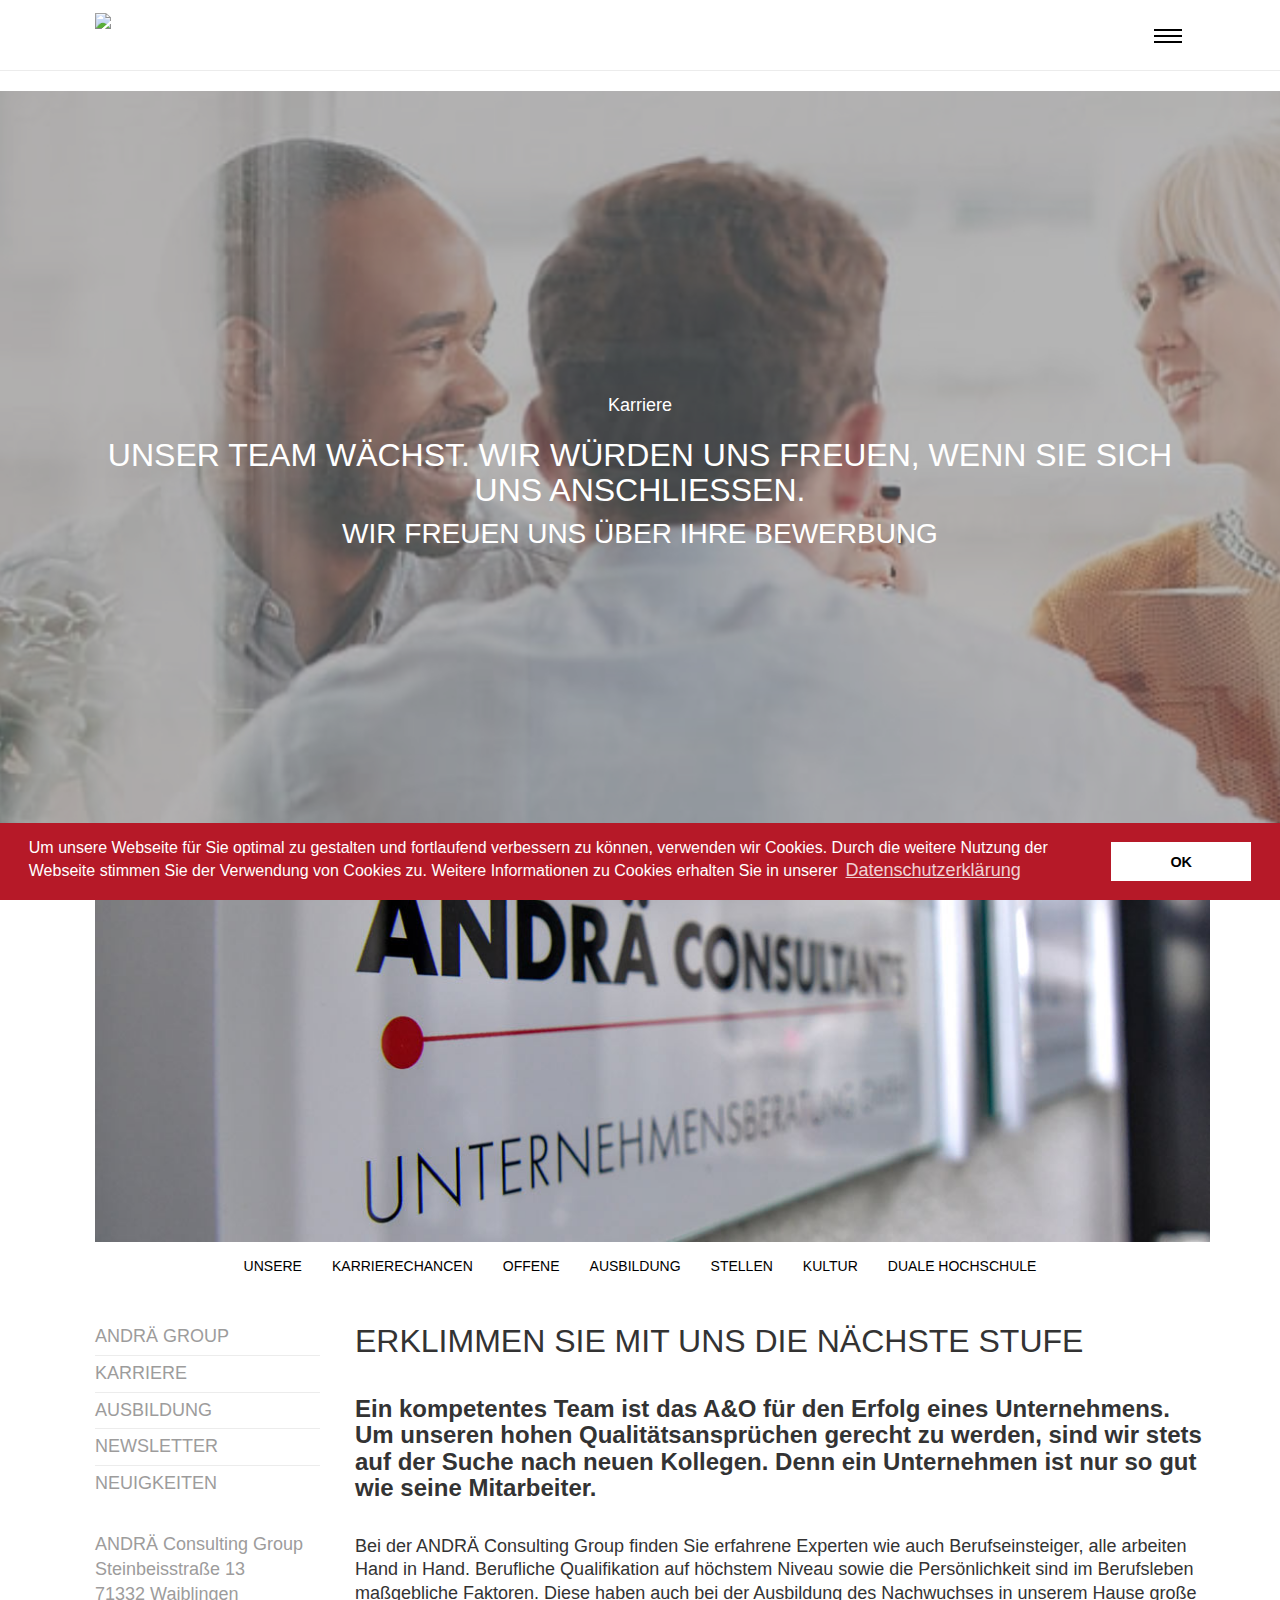
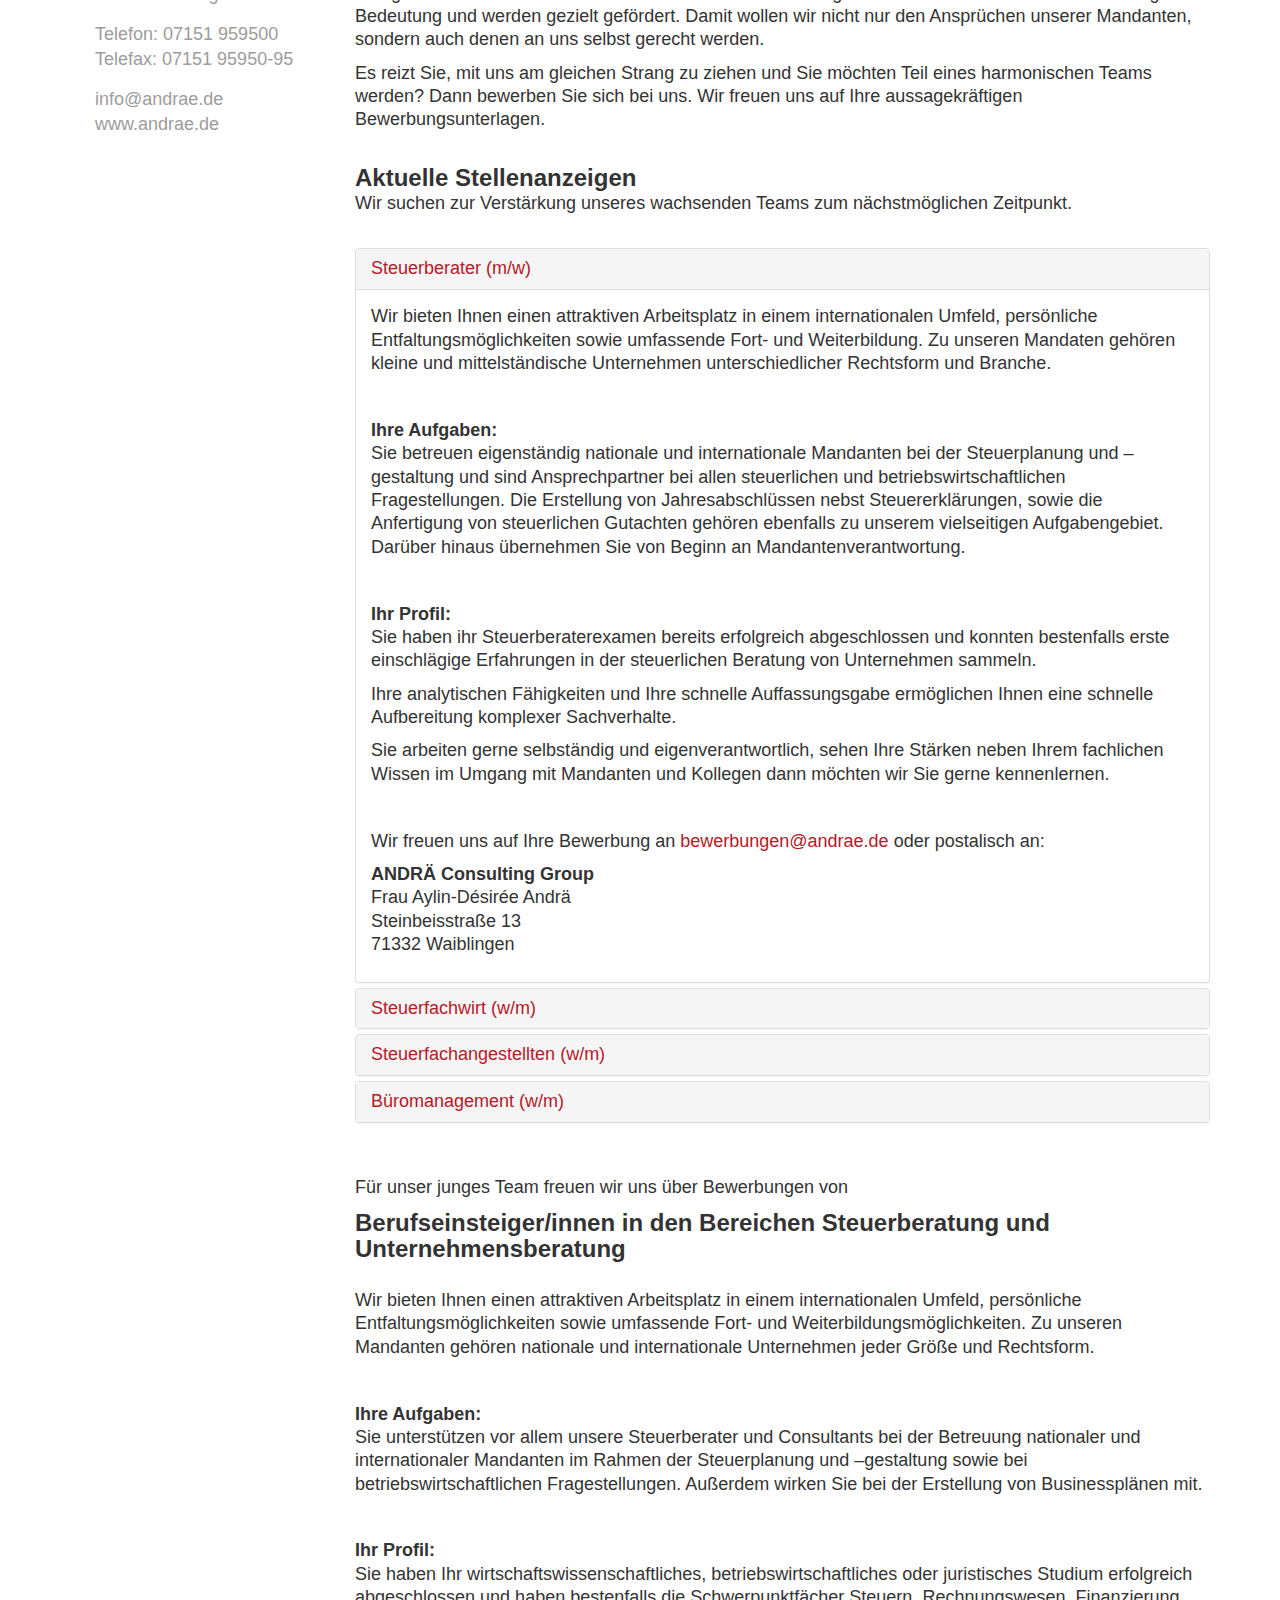
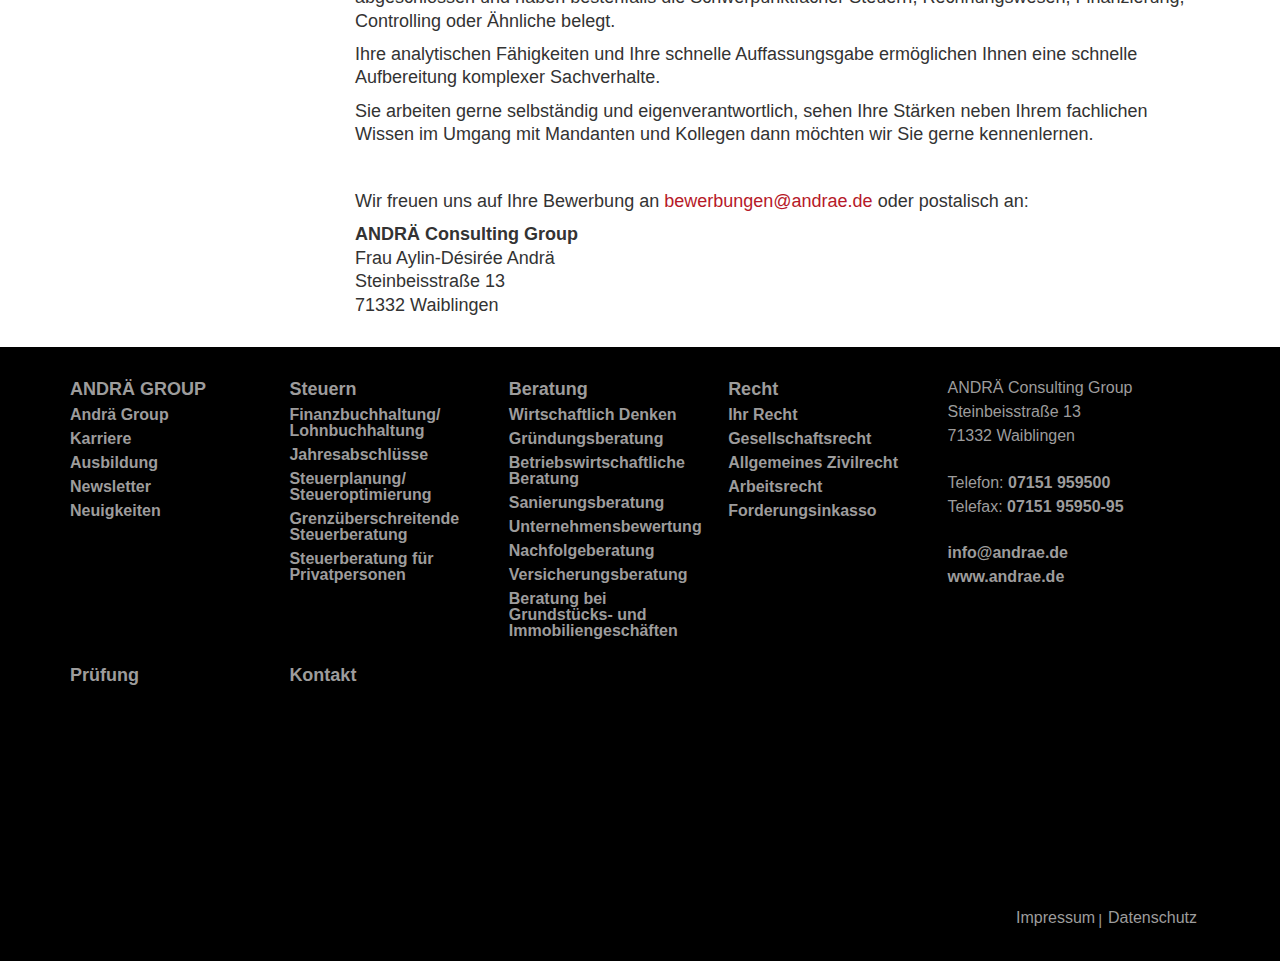
==== andrae.de/andrae-group/karriere/index.html @ 48ee1c1f "first commit" ====
<!DOCTYPE html>
<html dir="ltr" lang="de">

<!-- Mirrored from andrae.de/andrae-group/karriere/ by HTTrack Website Copier/3.x [XR&CO'2014], Mon, 05 Oct 2020 13:29:46 GMT -->
<!-- Added by HTTrack -->
<meta http-equiv="content-type" content="text/html;charset=utf-8" /><!-- /Added by HTTrack -->

<head>

    <meta charset="utf-8">
    <!-- 
	This website is powered by TYPO3 - inspiring people to share!
	TYPO3 is a free open source Content Management Framework initially created by Kasper Skaarhoj and licensed under GNU/GPL.
	TYPO3 is copyright 1998-2018 of Kasper Skaarhoj. Extensions are copyright of their respective owners.
	Information and contribution at https://typo3.org/
-->

    <base>

    <title>Andrä Consulting Group: Karriere</title>
    <meta name="generator" content="TYPO3 CMS">
    <meta name="viewport" content="width=device-width, initial-scale=1, maximum-scale=1">


    <link rel="stylesheet" type="text/css" href="../../typo3temp/Assets/e7f8260fd40eea.css?1591367920" media="all">
    <link rel="stylesheet" type="text/css" href="../../typo3temp/Assets/c78dc15e270eea.css?1591367920" media="all">
    <link rel="stylesheet" type="text/css"
        href="../../typo3conf/ext/bootstrap_grids/Resources/Public/Flexslider2/flexsliderd409.css?1591367918"
        media="all">
    <link rel="stylesheet" type="text/css" href="../../fileadmin/template/dist/css/main.min20a3.css?1593516517"
        media="screen" title="display">
    <link rel="stylesheet" type="text/css"
        href="../../../cdnjs.cloudflare.com/ajax/libs/cookieconsent2/3.0.3/cookieconsent.min.css" media="all">
    <link rel="stylesheet" type="text/css" href="../../fileadmin/template/dist/css/custom20a3.css?1593516517"
        media="all">
    <link rel="stylesheet" href="css/style.css" />



    <script src="../../fileadmin/template/dist/js/all20a3.js?1593516517" type="text/javascript"></script>
    <script src="../../fileadmin/template/dist/js/custom20a3.js?1593516517" type="text/javascript"></script>
    <script src="../../../cdnjs.cloudflare.com/ajax/libs/cookieconsent2/3.0.3/cookieconsent.min.js"
        type="text/javascript"></script>
    <script src="../../fileadmin/template/js/cookieConsent20a3.js?1593516517" type="text/javascript"></script>


    <meta http-equiv="X-UA-Compatible" content="IE=EmulateIE9">
    <link rel="icon" href="../../fileadmin/template/img/favicon.png" type="image/x-icon">

    <!-- Global site tag (gtag.js) - Google Analytics -->
    <script async src="https://www.googletagmanager.com/gtag/js?id=UA-178746913-1"></script>
    <script>
        window.dataLayer = window.dataLayer || [];
        function gtag() { dataLayer.push(arguments); }
        gtag('js', new Date());

        gtag('config', 'UA-178746913-1');
    </script>

    <!-- Google Analytics End -->
</head>

<body>
    <div xmlns="http://www.w3.org/1999/xhtml" lang="de">

        <body>

            <!-- Page Content -->

            <head>

                <script src="../../../cdn.rawgit.com/HubSpot/tether/v1.3.4/dist/js/tether.min.js"></script>
                <!--<script src="https://cdn.rawgit.com/FezVrasta/bootstrap-material-design/dist/dist/bootstrap-material-design.iife.min.js"></script>-->

            </head>
            <div xmlns="http://www.w3.org/1999/xhtml" lang="de"
                v:schemaLocation="http://fluidtypo3.org/schemas/vhs-2.1.4.xsd"
                f:schemaLocation="http://fluidtypo3.org/schemas/fluid-6.2.0.xsd">

                <header>


                    <script>
                        var languageId = '0';

                        var message = "";
                        var dismiss = "OK";
                        var link = "";
                        var href = "http://andrae.de/impressum-datenschutz/datenschutz/";

                        // @todo: Inhaltselemente im Backend anlegen und per viewhelper einfügen (evtl. über hidden input felder)
                        // um Text editierbar zu machen.
                        switch (languageId) {
                            case '0':
                                message = "Um unsere Webseite für Sie optimal zu gestalten und fortlaufend verbessern zu können, verwenden wir Cookies. Durch die weitere Nutzung der Webseite stimmen Sie der Verwendung von Cookies zu. Weitere Informationen zu Cookies erhalten Sie in unserer ";
                                link = "Datenschutzerklärung";
                                break;

                            case '1':
                                message = "This website uses cookies to ensure you get the best experience on our website. ";
                                link = "Learn more";
                                dismiss = "Got it!";
                                href = "http://andrae.de/en/impressum-datenschutz/datenschutz/";
                                break;
                        }

                        window.addEventListener("load", function () {

                            window.cookieconsent.initialise({
                                "palette": {
                                    "popup": {
                                        "background": "#b61928"
                                    },
                                    "button": {
                                        "background": "#fff",
                                        //"text": "#b61928"
                                    }
                                },
                                "theme": "classic",
                                "content": {
                                    "message": message,
                                    "dismiss": dismiss,
                                    "link": link,
                                    "href": href
                                }
                            })
                        });
                    </script>


                    <div class="row">
                        <div class="container">
                            <div class="col-md-3 col-sm-5 col-xs-7 logo">
                                <a href="http://andrae.de/"><img
                                        src="http://andrae.de/fileadmin/template/img/logo.svg"></a>
                            </div>
                            <div class="col-md-9 col-sm-7 col-xs-5">



                                <div class="mobile">
                                    <ul class="topnav" id="myTopnav">
                                        <li class="icon">
                                            <div id="nav-icon3" class="openNav">
                                                <span></span>
                                                <span></span>
                                                <span></span>
                                                <span></span>
                                            </div>
                                        </li>

                                        <div class="desktopMenu hidden">

                                            <li class="active sub "><a href="http://andrae.de/andrae-group/"
                                                    title="ANDRÄ GROUP">ANDRÄ GROUP</a></li>

                                            <li class="sub"><a href="http://andrae.de/steuern/"
                                                    title="Steuern">Steuern</a></li>

                                            <li class="sub"><a href="http://andrae.de/beratung/"
                                                    title="Beratung">Beratung</a></li>

                                            <li class="sub"><a href="http://andrae.de/recht/" title="Recht">Recht</a>
                                            </li>

                                            <li class=""><a href="http://andrae.de/pruefung/"
                                                    title="Prüfung">Prüfung</a></li>

                                            <li class=""><a href="http://andrae.de/kontakt/" title="Kontakt">Kontakt</a>
                                            </li>

                                        </div>


                                        <div class="menuWrapper">
                                            <div class="mobileMenu ">
                                                <div class="mainMenuWrapper">
                                                    <div id="nav-icon3" class="open inNav closeNav">
                                                        <span></span>
                                                        <span></span>
                                                        <span></span>
                                                        <span></span>
                                                    </div>

                                                    <div class="language">


                                                        <ul>

                                                            <li class=""><a href="index.html">Deutsch</a></li>

                                                            <li class="last"><a
                                                                    href="http://andrae.de/en/andrae-group/career/">English</a>
                                                            </li>

                                                        </ul>


                                                        <!--
                                            <ul>
                                                <li>
                                                    <a href="#" class="active">
                                                        Deutsch
                                                    </a>
                                                </li>
                                                <li>
                                                    <a href="#">
                                                        English
                                                    </a>
                                                </li>
                                            </ul>
                                            -->
                                                    </div>

                                                    <a class="nav-logo" href="http://andrae.de/index.php"><img
                                                            src="http://andrae.de/fileadmin/template/img/logo-weiß.svg"></a>


                                                    <div class="navItem">
                                                        <li class="active sub ">
                                                            <a href="http://andrae.de/andrae-group/"
                                                                title="ANDRÄ GROUP">ANDRÄ GROUP</a>
                                                        </li>
                                                        <!--
                                                    
                                                            
                                                                    <a href="#" class="openSubMenu openedMenu">
                                                                
                                                        


                                                        <i class="fa fa-angle-right" aria-hidden="true"></i>
                                                    </a>
                                                    -->
                                                    </div>

                                                    <!--
                                                    
                                                            
                                                                    <div class="subMobileNav openedMobileNav">
                                                                
                                                        
                                                        
                                                            <li class=""><a href="andrae-group/andrae-group/" title="Andrä Group">Andrä Group</a>
                                                            </li>
                                                        
                                                            <li class="active current"><a href="andrae-group/karriere/" title="Karriere">Karriere</a>
                                                            </li>
                                                        
                                                            <li class=""><a href="andrae-group/ausbildung/" title="Ausbildung">Ausbildung</a>
                                                            </li>
                                                        
                                                            <li class=""><a href="andrae-group/newsletter/" title="Newsletter">Newsletter</a>
                                                            </li>
                                                        
                                                            <li class=""><a href="andrae-group/neuigkeiten/" title="Neuigkeiten">Neuigkeiten</a>
                                                            </li>
                                                        
                                                    </div>
                                                
                                                -->

                                                    <div class="navItem">
                                                        <li class="sub">
                                                            <a href="http://andrae.de/steuern/"
                                                                title="Steuern">Steuern</a>
                                                        </li>
                                                        <!--
                                                    
                                                            
                                                                    <a href="#" class="openSubMenu">
                                                                
                                                        


                                                        <i class="fa fa-angle-right" aria-hidden="true"></i>
                                                    </a>
                                                    -->
                                                    </div>

                                                    <!--
                                                    
                                                            
                                                                    <div class="subMobileNav">
                                                                
                                                        
                                                        
                                                            <li class=""><a href="steuern/finanzbuchhaltung-lohnbuchhaltung/" title="Finanzbuchhaltung/ Lohnbuchhaltung">Finanzbuchhaltung/ Lohnbuchhaltung</a>
                                                            </li>
                                                        
                                                            <li class=""><a href="steuern/jahresabschluesse/" title="Jahresabschlüsse">Jahresabschlüsse</a>
                                                            </li>
                                                        
                                                            <li class=""><a href="steuern/steuerplanung-steueroptimierung/" title="Steuerplanung/ Steueroptimierung">Steuerplanung/ Steueroptimierung</a>
                                                            </li>
                                                        
                                                            <li class=""><a href="steuern/grenzueberschreitende-steuerberatung/" title="Grenzüberschreitende Steuerberatung">Grenzüberschreitende Steuerberatung</a>
                                                            </li>
                                                        
                                                            <li class=""><a href="steuern/steuerberatung-fuer-privatpersonen/" title="Steuerberatung für Privatpersonen">Steuerberatung für Privatpersonen</a>
                                                            </li>
                                                        
                                                    </div>
                                                
                                                -->

                                                    <div class="navItem">
                                                        <li class="sub">
                                                            <a href="http://andrae.de/beratung/"
                                                                title="Beratung">Beratung</a>
                                                        </li>
                                                        <!--
                                                    
                                                            
                                                                    <a href="#" class="openSubMenu">
                                                                
                                                        


                                                        <i class="fa fa-angle-right" aria-hidden="true"></i>
                                                    </a>
                                                    -->
                                                    </div>

                                                    <!--
                                                    
                                                            
                                                                    <div class="subMobileNav">
                                                                
                                                        
                                                        
                                                            <li class=""><a href="beratung/wirtschaftlich-denken/" title="Wirtschaftlich Denken">Wirtschaftlich Denken</a>
                                                            </li>
                                                        
                                                            <li class=""><a href="beratung/gruendungsberatung/" title="Gründungsberatung">Gründungsberatung</a>
                                                            </li>
                                                        
                                                            <li class=""><a href="beratung/betriebswirtschaftliche-beratung/" title="Betriebswirtschaftliche Beratung">Betriebswirtschaftliche Beratung</a>
                                                            </li>
                                                        
                                                            <li class=""><a href="beratung/sanierungsberatung/" title="Sanierungsberatung">Sanierungsberatung</a>
                                                            </li>
                                                        
                                                            <li class=""><a href="beratung/unternehmensbewertung/" title="Unternehmensbewertung">Unternehmensbewertung</a>
                                                            </li>
                                                        
                                                            <li class=""><a href="beratung/nachfolgeberatung/" title="Nachfolgeberatung">Nachfolgeberatung</a>
                                                            </li>
                                                        
                                                            <li class=""><a href="beratung/versicherungsberatung/" title="Versicherungsberatung">Versicherungsberatung</a>
                                                            </li>
                                                        
                                                            <li class=""><a href="beratung/beratung-bei-grundstuecks-und-immobiliengeschaeften/" title="Beratung bei Grundstücks- und Immobiliengeschäften">Beratung bei Grundstücks- und Immobiliengeschäften</a>
                                                            </li>
                                                        
                                                    </div>
                                                
                                                -->

                                                    <div class="navItem">
                                                        <li class="sub">
                                                            <a href="http://andrae.de/recht/" title="Recht">Recht</a>
                                                        </li>
                                                        <!--
                                                    
                                                            
                                                                    <a href="#" class="openSubMenu">
                                                                
                                                        


                                                        <i class="fa fa-angle-right" aria-hidden="true"></i>
                                                    </a>
                                                    -->
                                                    </div>

                                                    <!--
                                                    
                                                            
                                                                    <div class="subMobileNav">
                                                                
                                                        
                                                        
                                                            <li class=""><a href="recht/ihr-recht/" title="Ihr Recht">Ihr Recht</a>
                                                            </li>
                                                        
                                                            <li class=""><a href="recht/gesellschaftsrecht/" title="Gesellschaftsrecht">Gesellschaftsrecht</a>
                                                            </li>
                                                        
                                                            <li class=""><a href="recht/allgemeines-zivilrecht/" title="Allgemeines Zivilrecht">Allgemeines Zivilrecht</a>
                                                            </li>
                                                        
                                                            <li class=""><a href="recht/arbeitsrecht/" title="Arbeitsrecht">Arbeitsrecht</a>
                                                            </li>
                                                        
                                                            <li class=""><a href="recht/forderungsinkasso/" title="Forderungsinkasso">Forderungsinkasso</a>
                                                            </li>
                                                        
                                                    </div>
                                                
                                                -->

                                                    <div class="navItem">
                                                        <li class="">
                                                            <a href="http://andrae.de/pruefung/"
                                                                title="Prüfung">Prüfung</a>
                                                        </li>
                                                        <!--
                                                    
                                                            
                                                                    <a href="#" class="openSubMenu">
                                                                
                                                        


                                                        <i class="fa fa-angle-right" aria-hidden="true"></i>
                                                    </a>
                                                    -->
                                                    </div>

                                                    <!--
                                                -->

                                                    <div class="navItem">
                                                        <li class="">
                                                            <a href="http://andrae.de/kontakt/"
                                                                title="Kontakt">Kontakt</a>
                                                        </li>
                                                        <!--
                                                    
                                                            
                                                                    <a href="#" class="openSubMenu">
                                                                
                                                        


                                                        <i class="fa fa-angle-right" aria-hidden="true"></i>
                                                    </a>
                                                    -->
                                                    </div>

                                                    <!--
                                                -->


                                                </div>
                                                <div class="fillMobilelMenuSpace"></div>
                                                <div class="mobileMenuBottom">
                                                    <ul class="menuFooter">ANDRÄ Consulting Group
                                                        <li>Steinbeisstraße 13</li>
                                                        <li>71332 Waiblingen</li>
                                                        <br>

                                                        <li>Telefon: <a href="tel: +497151959500">07151 959500</a></li>
                                                        <li>Telefax: <a href="fax: +4971519595095">07151 95950-95</a>
                                                        </li>

                                                        <br>
                                                        <li><a href="mailto:info@andrae.de"> info@andrae.de</a></li>
                                                        <li><a href="http://andrae.de/">www.andrae.de</a></li>
                                                        <br>
                                                        <li>

                                                            <a href="http://andrae.de/impressum-datenschutz/impressum"
                                                                title="Impressum">Impressum |</a>
                                                            <a href="http://andrae.de/impressum-datenschutz/datenschutz"
                                                                title="Datenschutz"> Datenschutz</a>

                                                        </li>
                                                    </ul>
                                                </div>
                                            </div>
                                        </div>
                                    </ul>
                                </div>
                            </div>
                        </div>
                    </div>
                </header>
            </div>
            <div id="SubPage">
                <div class="headerBlock">
                    <img src="../../fileadmin/user_upload/allgemein/headerBg.jpg" class="picture-bg">
                    <div class="container">
                        <div class="section-title text-center">
                            <p>Karriere</p>
                            <h1>Unser Team wächst. Wir würden uns freuen, wenn Sie sich uns anschließen.</h1>
                            <h4>Wir freuen uns über Ihre Bewerbung </h4>
                        </div>
                    </div>

                </div>
                <div class="container">
                    <div class="col-lg-12 col-md-12 hidden-sm hidden-xs headerContent">
                        <!--  CONTENT ELEMENT, uid:276/shortcut [begin] -->
                        <div id="c276">
                            <!--  CONTENT ELEMENT, uid:274/image [begin] -->
                            <!--  Image block: [begin] -->
                            <div class="csc-textpic-imagewrap">
                                <div class="csc-textpic-center-outer">
                                    <div class="csc-textpic-center-inner">
                                        <div class="csc-textpic-image csc-textpic-last">
                                            <img src="../../fileadmin/user_upload/allgemein/andrae_group_1140px.jpg" width="1140" height="400" alt="" border="0">
                                        </div>
                                    </div>
                                </div>
                            </div>
                            <!--  Image block: [end] -->
                            <!--  CONTENT ELEMENT, uid:274/image [end] -->
                        </div>
                        <!--  CONTENT ELEMENT, uid:276/shortcut [end] -->
                    </div>
                    <div class="linksBlock col-12 headerContent">
                        <a class="linksBlock__item" href="#">UNSERE</a>
                        <a class="linksBlock__item" href="#">Karrierechancen</a>
                        <a class="linksBlock__item" href="#">Offene</a>
                        <a class="linksBlock__item" href="#">Ausbildung</a>
                        <a class="linksBlock__item" href="#">Stellen</a>
                        <a class="linksBlock__item" href="#">KULTUR</a>
                        <a class="linksBlock__item" href="#">Duale Hochschule</a>
                    </div>
                    <div class="contact-data col-lg-3 col-md-3 hidden-sm hidden-xs">


                        <aside>
                            <ul class="side-nav">

                                <li class=""><a class="hyphenate text" lang="de"
                                        href="http://andrae.de/andrae-group/andrae-group/" title="Andrä Group">Andrä
                                        Group</a></li>

                                <li class="active current"><a class="hyphenate text" lang="de" href="index.html"
                                        title="Karriere">Karriere</a></li>

                                <li class=""><a class="hyphenate text" lang="de"
                                        href="http://andrae.de/andrae-group/ausbildung/"
                                        title="Ausbildung">Ausbildung</a></li>

                                <li class=""><a class="hyphenate text" lang="de"
                                        href="http://andrae.de/andrae-group/newsletter/"
                                        title="Newsletter">Newsletter</a></li>

                                <li class=""><a class="hyphenate text" lang="de"
                                        href="http://andrae.de/andrae-group/neuigkeiten/"
                                        title="Neuigkeiten">Neuigkeiten</a></li>

                            </ul>
                        </aside>


                        <adress>
                            <ul class="adress hidden-xs hidden-sm adress-p43">ANDRÄ Consulting Group
                                <li>Steinbeisstraße 13</li>
                                <li>71332 Waiblingen</li>

                                <li>Telefon: <a href="tel: +497151959500">07151 959500</a></li>
                                <li>Telefax: <a href="fax: +4971519595095">07151 95950-95</a></li>

                                <li><a href="mailto:info@andrae.de"> info@andrae.de</a></li>
                                <li><a href="http://andrae.de/www.andrae.de">www.andrae.de</a></li>
                            </ul>
                        </adress>
                    </div>
                    <div class="main-content col-lg-9 col-md-12 content career hyphenate">
                        <article class="hideH1">

                            <!--  CONTENT ELEMENT, uid:23/textpic [begin] -->












                            <h1 class="spme class">Karriere</h1>



























                            <!--  Image block: [begin] -->

                            <!--  Text: [begin] -->
                            <h2>Erklimmen Sie mit uns die nächste Stufe</h2>
                            <h3><b><br />Ein kompetentes Team ist das A&amp;O für den Erfolg eines Unternehmens. Um
                                    unseren hohen Qualitätsansprüchen gerecht zu werden, sind wir stets auf der Suche
                                    nach neuen Kollegen. Denn ein Unternehmen ist nur so gut wie seine Mitarbeiter.</b>
                            </h3>
                            <p>&nbsp;</p>
                            <p>Bei der ANDRÄ Consulting Group finden Sie erfahrene Experten wie auch Berufseinsteiger,
                                alle arbeiten Hand in Hand. Berufliche Qualifikation auf höchstem Niveau sowie die
                                Persönlichkeit sind im Berufsleben maßgebliche Faktoren. Diese haben auch bei der
                                Ausbildung des Nachwuchses in unserem Hause große Bedeutung und werden gezielt
                                gefördert. Damit wollen wir nicht nur den Ansprüchen unserer Mandanten, sondern auch
                                denen an uns selbst gerecht werden.
                            </p>
                            <p>Es reizt Sie, mit uns am gleichen Strang zu ziehen und Sie möchten Teil eines
                                harmonischen Teams werden? Dann bewerben Sie sich bei uns. Wir freuen uns auf Ihre
                                aussagekräftigen Bewerbungsunterlagen.&nbsp;<br /><br /></p>
                            <!--  Text: [end] -->

                            <!--  Image block: [end] -->

                            <!--  CONTENT ELEMENT, uid:23/textpic [end] -->

                            <!--  CONTENT ELEMENT, uid:158/textmedia [begin] -->

                            <div id="c158">






                                <div class="ce-textpic ce-right ce-intext">















                                    <div class="ce-bodytext">

                                        <h3><b>Aktuelle Stellenanzeigen</b></h3>
                                        <p>Wir suchen zur Verstärkung unseres wachsenden Teams zum nächstmöglichen
                                            Zeitpunkt.<br /><br /></p>
                                    </div>


                                </div>




                            </div>


                            <!--  CONTENT ELEMENT, uid:158/textmedia [end] -->

                            <!--  CONTENT ELEMENT, uid:155/gridelements_pi1 [begin] -->
                            <div class="panel-group" id="accordion-155">
                                <div class="panel panel-default">
                                    <div class="panel-heading">
                                        <h4 class="panel-title"><a role="button" data-toggle="collapse"
                                                data-parent="#accordion-155" href="#collapse-157" aria-expanded="true"
                                                aria-controls="collapse-157" class="accordion-toggle">Steuerberater
                                                (m/w)</a></h4>
                                    </div>
                                    <div id="collapse-157" class="panel-collapse collapse in" role="tabpanel">
                                        <div class="panel-body">
                                            <!--  CONTENT ELEMENT, uid:157/textmedia [begin] -->
                                            <div id="c157" class="csc-default">
                                                <div id="c157">






                                                    <div class="ce-textpic ce-right ce-intext">















                                                        <div class="ce-bodytext">

                                                            <p>Wir bieten Ihnen einen attraktiven Arbeitsplatz in einem
                                                                internationalen Umfeld, persönliche
                                                                Entfaltungsmöglichkeiten sowie umfassende Fort- und
                                                                Weiterbildung. Zu unseren Mandaten gehören kleine und
                                                                mittelständische Unternehmen unterschiedlicher
                                                                Rechtsform und Branche.
                                                            </p>
                                                            <p>&nbsp;</p>
                                                            <p><b>Ihre Aufgaben:</b><br />Sie betreuen eigenständig
                                                                nationale und internationale Mandanten bei der
                                                                Steuerplanung und –gestaltung und sind Ansprechpartner
                                                                bei allen steuerlichen und betriebswirtschaftlichen
                                                                Fragestellungen. Die Erstellung von Jahresabschlüssen
                                                                nebst Steuererklärungen, sowie die Anfertigung von
                                                                steuerlichen Gutachten gehören ebenfalls zu unserem
                                                                vielseitigen Aufgabengebiet. Darüber hinaus übernehmen
                                                                Sie von Beginn an Mandantenverantwortung.
                                                            </p>
                                                            <p>&nbsp;</p>
                                                            <p><b>Ihr Profil:</b><br />Sie haben ihr Steuerberaterexamen
                                                                bereits erfolgreich abgeschlossen und konnten
                                                                bestenfalls erste einschlägige Erfahrungen in der
                                                                steuerlichen Beratung von Unternehmen sammeln.&nbsp;
                                                            </p>
                                                            <p>Ihre analytischen Fähigkeiten und Ihre schnelle
                                                                Auffassungsgabe ermöglichen Ihnen eine schnelle
                                                                Aufbereitung komplexer Sachverhalte.
                                                            </p>
                                                            <p>Sie arbeiten gerne selbständig und eigenverantwortlich,
                                                                sehen Ihre Stärken neben Ihrem fachlichen Wissen im
                                                                Umgang mit Mandanten und Kollegen dann möchten wir Sie
                                                                gerne kennenlernen.
                                                            </p>
                                                            <p>&nbsp;</p>
                                                            <p>Wir freuen uns auf&nbsp;Ihre Bewerbung an&nbsp;<a
                                                                    href="mailto:bewerbungen@andrae.de"
                                                                    title="Opens internal link in current window"
                                                                    class="mail">bewerbungen@andrae.de</a>&nbsp;oder
                                                                postalisch an:
                                                            </p>
                                                            <p><b>ANDRÄ Consulting Group</b><br />Frau Aylin-Désirée
                                                                Andrä<br />Steinbeisstraße 13<br />71332
                                                                Waiblingen&nbsp;</p>
                                                        </div>


                                                    </div>




                                                </div>

                                            </div>
                                            <!--  CONTENT ELEMENT, uid:157/textmedia [end] -->
                                        </div>
                                    </div>
                                </div>
                                <div class="panel panel-default">
                                    <div class="panel-heading">
                                        <h4 class="panel-title"><a role="button" data-toggle="collapse"
                                                data-parent="#accordion-155" href="#collapse-161" aria-expanded="false"
                                                aria-controls="collapse-161"
                                                class="collapsed accordion-toggle">Steuerfachwirt (w/m)</a></h4>
                                    </div>
                                    <div id="collapse-161" class="panel-collapse collapse" role="tabpanel">
                                        <div class="panel-body">
                                            <!--  CONTENT ELEMENT, uid:161/textmedia [begin] -->
                                            <div id="c161" class="csc-default">
                                                <div id="c161">






                                                    <div class="ce-textpic ce-right ce-intext">















                                                        <div class="ce-bodytext">

                                                            <p>in Voll- oder Teilzeitanstellung.
                                                            </p>
                                                            <p>Wir bieten Ihnen einen attraktiven und modernen
                                                                Arbeitsplatz in einem internationalen Umfeld mit jungen
                                                                Kollegen und digitalen Arbeitsmethoden. Sie haben
                                                                außerdem die Möglichkeit im Homeoffice zu arbeiten. Des
                                                                Weiteren bieten wir umfassende Fort- und
                                                                Weiterbildungen. Zu Ihrem Aufgabenbereich gehören
                                                                insbesondere:</p>
                                                            <ul>
                                                                <li>Die Erstellung von Einkommensteuererklärungen
                                                                    nationaler und internationaler Mandanten</li>
                                                                <li>Die Erstellung von Gewinnermittlungen sämtlicher
                                                                    Rechtsformen sowie der entsprechenden betrieblichen
                                                                    Steuererklärungen</li>
                                                                <li>Betreuung und Unterstützung bei Außenprüfungen</li>
                                                                <li>Laufende Betreuung von Mandanten</li>
                                                                <li>Überwachung/Betreuung selbstbuchender Mandanten</li>
                                                                <li>Betreuung von Auszubildenden</li>
                                                            </ul>
                                                            <p>Sie arbeiten gerne selbständig und eigenverantwortlich,
                                                                sehen Ihre Stärken neben Ihrem fachlichen Wissen im
                                                                Umgang mit Mandanten und Kollegen dann möchten wir Sie
                                                                gerne kennenlernen.<br /><br />
                                                            </p>
                                                            <p>Wir freuen uns auf&nbsp;Ihre Bewerbung an&nbsp;<a
                                                                    href="mailto:bewerbungen@andrae.de"
                                                                    title="Opens internal link in current window"
                                                                    class="mail">bewerbungen@andrae.de</a>&nbsp;oder
                                                                postalisch an:
                                                            </p>
                                                            <p><b>ANDRÄ Consulting Group</b><br />Frau Aylin-Désirée
                                                                Andrä<br />Steinbeisstraße 13<br />71332 Waiblingen </p>
                                                        </div>


                                                    </div>




                                                </div>

                                            </div>
                                            <!--  CONTENT ELEMENT, uid:161/textmedia [end] -->
                                        </div>
                                    </div>
                                </div>
                                <div class="panel panel-default">
                                    <div class="panel-heading">
                                        <h4 class="panel-title"><a role="button" data-toggle="collapse"
                                                data-parent="#accordion-155" href="#collapse-156" aria-expanded="false"
                                                aria-controls="collapse-156"
                                                class="collapsed accordion-toggle">Steuerfachangestellten (w/m)</a></h4>
                                    </div>
                                    <div id="collapse-156" class="panel-collapse collapse" role="tabpanel">
                                        <div class="panel-body">
                                            <!--  CONTENT ELEMENT, uid:156/textmedia [begin] -->
                                            <div id="c156" class="csc-default">
                                                <div id="c156">






                                                    <div class="ce-textpic ce-right ce-intext">















                                                        <div class="ce-bodytext">

                                                            <p>in Voll- oder Teilzeitanstellung.
                                                            </p>
                                                            <p>Wir bieten Ihnen einen attraktiven und modernen
                                                                Arbeitsplatz in einem internationalen Umfeld mit jungen
                                                                Kollegen und digitalen Arbeitsmethoden. Es besteht auch
                                                                die Möglichkeit im Homeoffice zu arbeiten. Des Weiteren
                                                                bieten wir umfassende Fort- und
                                                                Weiterbildungsmöglichkeiten.
                                                            </p>
                                                            <p>Zu Ihrem Aufgabenbereich gehören insbesondere:</p>
                                                            <ul>
                                                                <li>Lohn- und Gehaltsabrechnungen</li>
                                                                <li>Betreuung und Abwicklung laufender
                                                                    Finanzbuchhaltungen</li>
                                                                <li>Betreuung selbstbuchender Mandanten</li>
                                                                <li>Vorarbeiten und Mitwirkung bei
                                                                    Jahresabschlusserstellungen</li>
                                                                <li>Betreuung und Unterstützung bei Außenprüfungen sowie
                                                                    Prüfungen durch die Sozialversicherungsträger</li>
                                                            </ul>
                                                            <p>Sie arbeiten gerne selbständig und eigenverantwortlich,
                                                                sehen Ihre Stärken neben Ihrem fachlichen Wissen im
                                                                Umgang mit Mandanten und Kollegen dann möchten wir Sie
                                                                gerne kennenlernen.<br /><br />
                                                            </p>
                                                            <p>Wir freuen uns auf&nbsp;Ihre Bewerbung an&nbsp;<a
                                                                    href="mailto:bewerbungen@andrae.de"
                                                                    title="Opens internal link in current window"
                                                                    class="mail">bewerbungen@andrae.de</a>&nbsp;oder
                                                                postalisch an:
                                                            </p>
                                                            <p><b>ANDRÄ Consulting Group</b><br />Frau Aylin-Désirée
                                                                Andrä<br />Steinbeisstraße 13<br />71332 Waiblingen </p>
                                                            <div></div>
                                                        </div>


                                                    </div>




                                                </div>

                                            </div>
                                            <!--  CONTENT ELEMENT, uid:156/textmedia [end] -->
                                        </div>
                                    </div>
                                </div>
                                <div class="panel panel-default">
                                    <div class="panel-heading">
                                        <h4 class="panel-title"><a role="button" data-toggle="collapse"
                                                data-parent="#accordion-155" href="#collapse-476" aria-expanded="false"
                                                aria-controls="collapse-476"
                                                class="collapsed accordion-toggle">Büromanagement (w/m)</a></h4>
                                    </div>
                                    <div id="collapse-476" class="panel-collapse collapse" role="tabpanel">
                                        <div class="panel-body">
                                            <!--  CONTENT ELEMENT, uid:476/textmedia [begin] -->
                                            <div id="c476" class="csc-default">
                                                <div id="c476">

























                                                    <h2>Büromanagement (w/m)</h2>































                                                    <div class="ce-textpic ce-right ce-intext">















                                                        <div class="ce-bodytext">

                                                            <div id="c157" class="csc-default">
                                                                <div id="c157">
                                                                    <div class="ce-textpic ce-right ce-intext">
                                                                        <div class="ce-bodytext">
                                                                            <p>Wir bieten Ihnen einen attraktiven
                                                                                Arbeitsplatz in einem internationalen
                                                                                Umfeld, persönliche
                                                                                Entfaltungsmöglichkeiten sowie
                                                                                umfassende Fort- und Weiterbildung. Zu
                                                                                unseren Mandaten gehören kleine und
                                                                                mittelständische Unternehmen
                                                                                unterschiedlicher Rechtsform und
                                                                                Branche.
                                                                            </p>
                                                                            <p>&nbsp;</p>
                                                                            <p><b>Ihre Aufgaben:</b><br />Assistenz der
                                                                                Geschäftsleitung und alle anfallenden
                                                                                Bürotätigkeiten.
                                                                            </p>
                                                                            <p>&nbsp;</p>
                                                                            <p><b>Ihr Profil:</b><br />Abgeschlossene
                                                                                Berfusausbildung im Büromanagement.
                                                                            </p>
                                                                            <p>&nbsp;</p>
                                                                            <p>Wir freuen uns auf&nbsp;Ihre Bewerbung
                                                                                an&nbsp;<a
                                                                                    href="mailto:bewerbungen@andrae.de"
                                                                                    title="Opens internal link in current window"
                                                                                    class="mail">bewerbungen@andrae.de</a>&nbsp;oder
                                                                                postalisch an:
                                                                            </p>
                                                                            <p><b>ANDRÄ Consulting Group</b><br />Frau
                                                                                Aylin-Désirée Andrä<br />Steinbeisstraße
                                                                                13<br />71332 Waiblingen&nbsp;</p>
                                                                        </div>
                                                                    </div>
                                                                </div>
                                                            </div>
                                                        </div>


                                                    </div>




                                                </div>

                                            </div>
                                            <!--  CONTENT ELEMENT, uid:476/textmedia [end] -->
                                        </div>
                                    </div>
                                </div>
                            </div>
                            <!--  CONTENT ELEMENT, uid:155/gridelements_pi1 [end] -->

                            <!--  CONTENT ELEMENT, uid:159/textmedia [begin] -->

                            <div id="c159">






                                <div class="ce-textpic ce-right ce-intext">















                                    <div class="ce-bodytext">

                                        <p>&nbsp;</p>
                                        <p>Für unser junges Team freuen wir uns über Bewerbungen von&nbsp;
                                        </p>
                                        <h3 class="align-center"><b>Berufseinsteiger/innen in den Bereichen
                                                Steuerberatung und Unternehmensberatung<br /><br /></b></h3>
                                        <div>
                                            <p>Wir bieten Ihnen einen attraktiven Arbeitsplatz in einem internationalen
                                                Umfeld, persönliche Entfaltungsmöglichkeiten sowie umfassende Fort- und
                                                Weiterbildungsmöglichkeiten. Zu unseren Mandanten gehören nationale und
                                                internationale Unternehmen jeder Größe und Rechtsform.
                                            </p>
                                            <p>&nbsp;</p>
                                            <p><b>Ihre Aufgaben:&nbsp; </b><br />Sie unterstützen vor allem unsere
                                                Steuerberater und Consultants bei der Betreuung nationaler und
                                                internationaler Mandanten im Rahmen der Steuerplanung und –gestaltung
                                                sowie bei betriebswirtschaftlichen Fragestellungen. Außerdem wirken Sie
                                                bei der Erstellung von Businessplänen mit.
                                            </p>
                                            <p>&nbsp;</p>
                                            <p><b>Ihr Profil:</b><br />Sie haben Ihr wirtschaftswissenschaftliches,
                                                betriebswirtschaftliches oder juristisches Studium erfolgreich
                                                abgeschlossen und haben bestenfalls die Schwerpunktfächer Steuern,
                                                Rechnungswesen, Finanzierung, Controlling oder Ähnliche belegt.
                                            </p>
                                            <p>Ihre analytischen Fähigkeiten und Ihre schnelle Auffassungsgabe
                                                ermöglichen Ihnen eine schnelle Aufbereitung komplexer Sachverhalte.
                                            </p>
                                            <p>Sie arbeiten gerne selbständig und eigenverantwortlich, sehen Ihre
                                                Stärken neben Ihrem fachlichen Wissen im Umgang mit Mandanten und
                                                Kollegen dann möchten wir Sie gerne kennenlernen.
                                            </p>
                                            <p>&nbsp;</p>
                                            <p>Wir freuen uns auf&nbsp;Ihre Bewerbung an&nbsp;<a
                                                    href="mailto:bewerbungen@andrae.de"
                                                    title="Opens internal link in current window"
                                                    class="mail">bewerbungen@andrae.de</a>&nbsp;oder postalisch an:
                                            </p>
                                            <p><b>ANDRÄ Consulting Group</b><br />Frau Aylin-Désirée
                                                Andrä<br />Steinbeisstraße 13<br />71332 Waiblingen </p>
                                        </div>
                                        <div></div>
                                    </div>


                                </div>




                            </div>


                            <!--  CONTENT ELEMENT, uid:159/textmedia [end] -->

                        </article>
                    </div>
                    <a id="scrollUp" href="#top" title="Scroll to top"></a>
                    <div id="scrollUp-active"></div>
                </div>
            </div>
            <!-- page content -->

            <div xmlns="http://www.w3.org/1999/xhtml" lang="de">

                <footer id="footer">
                    <div class="container">
                        <div class="hidden-sm hidden-xs">

                        </div>
                        <div class="row">
                            <div class="footerWrapper clearfix footerLeft col-lg-9 col-md-12">



                                <ul class="address first col-lg-3 col-md-12 col-xs-12">
                                    <a href="http://andrae.de/andrae-group/" title="ANDRÄ GROUP">ANDRÄ GROUP</a>

                                    <div class="desktopMenu">

                                        <li><a href="http://andrae.de/andrae-group/andrae-group/"
                                                title="Andrä Group">Andrä Group</a></li>

                                        <li><a href="index.html" title="Karriere">Karriere</a></li>

                                        <li><a href="http://andrae.de/andrae-group/ausbildung/"
                                                title="Ausbildung">Ausbildung</a></li>

                                        <li><a href="http://andrae.de/andrae-group/newsletter/"
                                                title="Newsletter">Newsletter</a></li>

                                        <li><a href="http://andrae.de/andrae-group/neuigkeiten/"
                                                title="Neuigkeiten">Neuigkeiten</a></li>

                                    </div>

                                </ul>


                                <ul class="address first col-lg-3 col-md-12 col-xs-12">
                                    <a href="http://andrae.de/steuern/" title="Steuern">Steuern</a>

                                    <div class="desktopMenu">

                                        <li><a href="http://andrae.de/steuern/finanzbuchhaltung-lohnbuchhaltung/"
                                                title="Finanzbuchhaltung/ Lohnbuchhaltung">Finanzbuchhaltung/
                                                Lohnbuchhaltung</a></li>

                                        <li><a href="http://andrae.de/steuern/jahresabschluesse/"
                                                title="Jahresabschlüsse">Jahresabschlüsse</a></li>

                                        <li><a href="http://andrae.de/steuern/steuerplanung-steueroptimierung/"
                                                title="Steuerplanung/ Steueroptimierung">Steuerplanung/
                                                Steueroptimierung</a></li>

                                        <li><a href="http://andrae.de/steuern/grenzueberschreitende-steuerberatung/"
                                                title="Grenzüberschreitende Steuerberatung">Grenzüberschreitende
                                                Steuerberatung</a></li>

                                        <li><a href="http://andrae.de/steuern/steuerberatung-fuer-privatpersonen/"
                                                title="Steuerberatung für Privatpersonen">Steuerberatung für
                                                Privatpersonen</a></li>

                                    </div>

                                </ul>


                                <ul class="address first col-lg-3 col-md-12 col-xs-12">
                                    <a href="http://andrae.de/beratung/" title="Beratung">Beratung</a>

                                    <div class="desktopMenu">

                                        <li><a href="http://andrae.de/beratung/wirtschaftlich-denken/"
                                                title="Wirtschaftlich Denken">Wirtschaftlich Denken</a></li>

                                        <li><a href="http://andrae.de/beratung/gruendungsberatung/"
                                                title="Gründungsberatung">Gründungsberatung</a></li>

                                        <li><a href="http://andrae.de/beratung/betriebswirtschaftliche-beratung/"
                                                title="Betriebswirtschaftliche Beratung">Betriebswirtschaftliche
                                                Beratung</a></li>

                                        <li><a href="http://andrae.de/beratung/sanierungsberatung/"
                                                title="Sanierungsberatung">Sanierungsberatung</a></li>

                                        <li><a href="http://andrae.de/beratung/unternehmensbewertung/"
                                                title="Unternehmensbewertung">Unternehmensbewertung</a></li>

                                        <li><a href="http://andrae.de/beratung/nachfolgeberatung/"
                                                title="Nachfolgeberatung">Nachfolgeberatung</a></li>

                                        <li><a href="http://andrae.de/beratung/versicherungsberatung/"
                                                title="Versicherungsberatung">Versicherungsberatung</a></li>

                                        <li><a href="http://andrae.de/beratung/beratung-bei-grundstuecks-und-immobiliengeschaeften/"
                                                title="Beratung bei Grundstücks- und Immobiliengeschäften">Beratung bei
                                                Grundstücks- und Immobiliengeschäften</a></li>

                                    </div>

                                </ul>


                                <ul class="address first col-lg-3 col-md-12 col-xs-12">
                                    <a href="http://andrae.de/recht/" title="Recht">Recht</a>

                                    <div class="desktopMenu">

                                        <li><a href="http://andrae.de/recht/ihr-recht/" title="Ihr Recht">Ihr Recht</a>
                                        </li>

                                        <li><a href="http://andrae.de/recht/gesellschaftsrecht/"
                                                title="Gesellschaftsrecht">Gesellschaftsrecht</a></li>

                                        <li><a href="http://andrae.de/recht/allgemeines-zivilrecht/"
                                                title="Allgemeines Zivilrecht">Allgemeines Zivilrecht</a></li>

                                        <li><a href="http://andrae.de/recht/arbeitsrecht/"
                                                title="Arbeitsrecht">Arbeitsrecht</a></li>

                                        <li><a href="http://andrae.de/recht/forderungsinkasso/"
                                                title="Forderungsinkasso">Forderungsinkasso</a></li>

                                    </div>

                                </ul>


                                <ul class="address first col-lg-3 col-md-12 col-xs-12">
                                    <a href="http://andrae.de/pruefung/" title="Prüfung">Prüfung</a>

                                </ul>


                                <ul class="address first col-lg-3 col-md-12 col-xs-12">
                                    <a href="http://andrae.de/kontakt/" title="Kontakt">Kontakt</a>

                                </ul>



                            </div>

                            <div class="footerWrapper footerRight right col-lg-3 col-md-12 ">
                                <ul class="col-lg-12 col-md-12 _right">ANDRÄ Consulting Group
                                    <li>Steinbeisstraße 13</li>
                                    <li>71332 Waiblingen</li>
                                    <br>

                                    <li>Telefon: <a href="tel: +497151959500">07151 959500</a></li>
                                    <li>Telefax: <a href="fax: +4971519595095">07151 95950-95</a></li>

                                    <br>
                                    <li><a href="mailto:info@andrae.de"> info@andrae.de</a></li>
                                    <li><a href="http://andrae.de/">www.andrae.de</a></li>
                                </ul>
                            </div>
                        </div>
                        <div class="row">

                            <ul class="col-lg-12 col-sm-12 col-xs-12 right bottom-right impressum">

                                <li><a href="http://andrae.de/impressum-datenschutz/impressum/"
                                        title="Impressum">Impressum</a></li>

                                <li><a href="http://andrae.de/impressum-datenschutz/datenschutz/"
                                        title="Datenschutz">Datenschutz</a></li>

                            </ul>

                        </div>


                        <!--<ul class="col-lg-push-2 col-md-push-2 col-lg-12 col-md-12 right bottom-right">
                <li><a href="datenschutz">Datenschutz alt</a></li>
                <li><a href="impressum.html"> Impressum alt</a></li>
            </ul>-->

                    </div>
                </footer>
            </div>
        </body>
    </div>
    <script
        src="../../typo3conf/ext/bootstrap_grids/Resources/Public/Flexslider2/jquery.flexslider-mind409.js?1591367918"
        type="text/javascript"></script>
    <script
        src="../../typo3conf/ext/powermail/Resources/Public/JavaScripts/Libraries/jquery.datetimepicker.min0eef.js?1591367919"
        type="text/javascript"></script>
    <script src="../../typo3conf/ext/powermail/Resources/Public/JavaScripts/Libraries/parsley.min0eef.js?1591367919"
        type="text/javascript"></script>
    <script src="../../typo3conf/ext/powermail/Resources/Public/JavaScripts/Powermail/Tabs.min0eef.js?1591367919"
        type="text/javascript"></script>
    <script src="../../typo3conf/ext/powermail/Resources/Public/JavaScripts/Powermail/Form.min0eef.js?1591367919"
        type="text/javascript"></script>


</body>

<!-- Mirrored from andrae.de/andrae-group/karriere/ by HTTrack Website Copier/3.x [XR&CO'2014], Mon, 05 Oct 2020 13:29:56 GMT -->

</html>
<!-- Parsetime: 0ms -->
---- andrae.de/typo3temp/Assets/e7f8260fd40eea.css ----
/* specific page styles for extension "tx_cssstyledcontent" */
	.csc-textpic-intext-right-nowrap .csc-textpic-text { margin-right: 1150px; }
	.csc-textpic-intext-left-nowrap .csc-textpic-text { margin-left: 1150px; }
---- andrae.de/typo3temp/Assets/c78dc15e270eea.css ----
/* default styles for extension "tx_felogin_pi1" */
		.tx-felogin-pi1 label {
			display: block;
		}
/* default styles for extension "tx_cssstyledcontent" */
	/* Headers */
	.csc-header-alignment-center { text-align: center; }
	.csc-header-alignment-right { text-align: right; }
	.csc-header-alignment-left { text-align: left; }

	div.csc-textpic-responsive, div.csc-textpic-responsive * { -moz-box-sizing: border-box; -webkit-box-sizing: border-box; box-sizing: border-box;  }

	/* Clear floats after csc-textpic and after csc-textpic-imagerow */
	div.csc-textpic, div.csc-textpic div.csc-textpic-imagerow, ul.csc-uploads li { overflow: hidden; }

	/* Set padding for tables */
	div.csc-textpic .csc-textpic-imagewrap table { border-collapse: collapse; border-spacing: 0; }
	div.csc-textpic .csc-textpic-imagewrap table tr td { padding: 0; vertical-align: top; }

	/* Settings for figure and figcaption (HTML5) */
	div.csc-textpic .csc-textpic-imagewrap figure, div.csc-textpic figure.csc-textpic-imagewrap { margin: 0; display: table; }

	/* Captions */
	figcaption.csc-textpic-caption { display: table-caption; }
	.csc-textpic-caption { text-align: left; caption-side: bottom; }
	div.csc-textpic-caption-c .csc-textpic-caption, .csc-textpic-imagewrap .csc-textpic-caption-c { text-align: center; }
	div.csc-textpic-caption-r .csc-textpic-caption, .csc-textpic-imagewrap .csc-textpic-caption-r { text-align: right; }
	div.csc-textpic-caption-l .csc-textpic-caption, .csc-textpic-imagewrap .csc-textpic-caption-l { text-align: left; }

	/* Float the columns */
	div.csc-textpic div.csc-textpic-imagecolumn { float: left; }

	/* Border just around the image */
	div.csc-textpic-border div.csc-textpic-imagewrap img {
		border: 2px solid black;
		padding: 0px 0px;
	}

	div.csc-textpic .csc-textpic-imagewrap img { border: none; display: block; }

	/* Space below each image (also in-between rows) */
	div.csc-textpic .csc-textpic-imagewrap .csc-textpic-image { margin-bottom: 10px; }
	div.csc-textpic .csc-textpic-imagewrap .csc-textpic-imagerow-last .csc-textpic-image { margin-bottom: 0; }

	/* colSpace around image columns, except for last column */
	div.csc-textpic-imagecolumn, td.csc-textpic-imagecolumn .csc-textpic-image { margin-right: 10px; }
	div.csc-textpic-imagecolumn.csc-textpic-lastcol, td.csc-textpic-imagecolumn.csc-textpic-lastcol .csc-textpic-image { margin-right: 0; }

	/* Add margin from image-block to text (in case of "Text & Images") */
	div.csc-textpic-intext-left .csc-textpic-imagewrap,
	div.csc-textpic-intext-left-nowrap .csc-textpic-imagewrap {
		margin-right: 10px;
	}
	div.csc-textpic-intext-right .csc-textpic-imagewrap,
	div.csc-textpic-intext-right-nowrap .csc-textpic-imagewrap {
		margin-left: 10px;
	}

	/* Positioning of images: */

	/* Center (above or below) */
	div.csc-textpic-center .csc-textpic-imagewrap, div.csc-textpic-center figure.csc-textpic-imagewrap { overflow: hidden; }
	div.csc-textpic-center .csc-textpic-center-outer { position: relative; float: right; right: 50%; }
	div.csc-textpic-center .csc-textpic-center-inner { position: relative; float: right; right: -50%; }

	/* Right (above or below) */
	div.csc-textpic-right .csc-textpic-imagewrap { float: right; }
	div.csc-textpic-right div.csc-textpic-text { clear: right; }

	/* Left (above or below) */
	div.csc-textpic-left .csc-textpic-imagewrap { float: left; }
	div.csc-textpic-left div.csc-textpic-text { clear: left; }

	/* Left (in text) */
	div.csc-textpic-intext-left .csc-textpic-imagewrap { float: left; }

	/* Right (in text) */
	div.csc-textpic-intext-right .csc-textpic-imagewrap { float: right; }

	/* Right (in text, no wrap around) */
	div.csc-textpic-intext-right-nowrap .csc-textpic-imagewrap { float: right; }

	/* Left (in text, no wrap around) */
	div.csc-textpic-intext-left-nowrap .csc-textpic-imagewrap { float: left; }

	div.csc-textpic div.csc-textpic-imagerow-last, div.csc-textpic div.csc-textpic-imagerow-none div.csc-textpic-last { margin-bottom: 0; }

	/* Browser fixes: */

	/* Fix for unordered and ordered list with image "In text, left" */
	.csc-textpic-intext-left ol, .csc-textpic-intext-left ul { padding-left: 40px; overflow: auto; }

	/* File Links */
	ul.csc-uploads { padding: 0; }
	ul.csc-uploads li { list-style: none outside none; margin: 1em 0; }
	ul.csc-uploads img { float: left; margin-right: 1em; vertical-align: top; }
	ul.csc-uploads span { display: block; }
	ul.csc-uploads span.csc-uploads-fileName { text-decoration: underline; }

	/* Table background colors: */

	table.contenttable-color-1 { background-color: #EDEBF1; }
	table.contenttable-color-2 { background-color: #F5FFAA; }
	table.contenttable-color-240 { background-color: black; }
	table.contenttable-color-241 { background-color: white; }
	table.contenttable-color-242 { background-color: #333333; }
	table.contenttable-color-243 { background-color: gray; }
	table.contenttable-color-244 { background-color: silver; }
/* default styles for extension "tx_andrae" */
	textarea.f3-form-error {
		background-color:#FF9F9F;
		border: 1px #FF0000 solid;
	}

	input.f3-form-error {
		background-color:#FF9F9F;
		border: 1px #FF0000 solid;
	}

	.tx-andrae table {
		border-collapse:separate;
		border-spacing:10px;
	}

	.tx-andrae table th {
		font-weight:bold;
	}

	.tx-andrae table td {
		vertical-align:top;
	}

	.typo3-messages .message-error {
		color:red;
	}

	.typo3-messages .message-ok {
		color:green;
	}
---- andrae.de/typo3conf/ext/bootstrap_grids/Resources/Public/Flexslider2/flexsliderd409.css ----
/*
 * jQuery FlexSlider v2.6.0
 * http://www.woothemes.com/flexslider/
 *
 * Copyright 2012 WooThemes
 * Free to use under the GPLv2 and later license.
 * http://www.gnu.org/licenses/gpl-2.0.html
 *
 * Contributing author: Tyler Smith (@mbmufffin)
 *
 */
/* ====================================================================================================================
 * FONT-FACE
 * ====================================================================================================================*/
@font-face {
  font-family: 'flexslider-icon';
  src: url('fonts/flexslider-icon.eot');
  src: url('fonts/flexslider-icond41d.eot?#iefix') format('embedded-opentype'), url('fonts/flexslider-icon.woff') format('woff'), url('fonts/flexslider-icon.ttf') format('truetype'), url('fonts/flexslider-icon.svg#flexslider-icon') format('svg');
  font-weight: normal;
  font-style: normal;
}
/* ====================================================================================================================
 * RESETS
 * ====================================================================================================================*/
.flex-container a:hover,
.flex-slider a:hover {
  outline: none;
}
.slides,
.slides > li,
.flex-control-nav,
.flex-direction-nav {
  margin: 0;
  padding: 0;
  list-style: none;
}
.flex-pauseplay span {
  text-transform: capitalize;
}
/* ====================================================================================================================
 * BASE STYLES
 * ====================================================================================================================*/
.flexslider {
  margin: 0;
  padding: 0;
}
.flexslider .slides > li {
  display: none;
  -webkit-backface-visibility: hidden;
}
.flexslider .slides img {
  width: 100%;
  display: block;
}
.flexslider .slides:after {
  content: "\0020";
  display: block;
  clear: both;
  visibility: hidden;
  line-height: 0;
  height: 0;
}
html[xmlns] .flexslider .slides {
  display: block;
}
* html .flexslider .slides {
  height: 1%;
}
.no-js .flexslider .slides > li:first-child {
  display: block;
}
/* ====================================================================================================================
 * DEFAULT THEME
 * ====================================================================================================================*/
.flexslider {
  margin: 0 0 60px;
  background: #ffffff;
  border: 4px solid #ffffff;
  position: relative;
  zoom: 1;
  -webkit-border-radius: 4px;
  -moz-border-radius: 4px;
  border-radius: 4px;
  -webkit-box-shadow: '' 0 1px 4px rgba(0, 0, 0, 0.2);
  -moz-box-shadow: '' 0 1px 4px rgba(0, 0, 0, 0.2);
  -o-box-shadow: '' 0 1px 4px rgba(0, 0, 0, 0.2);
  box-shadow: '' 0 1px 4px rgba(0, 0, 0, 0.2);
}
.flexslider .slides {
  zoom: 1;
}
.flexslider .slides img {
  height: auto;
  -moz-user-select: none;
}
.flex-viewport {
  max-height: 2000px;
  -webkit-transition: all 1s ease;
  -moz-transition: all 1s ease;
  -ms-transition: all 1s ease;
  -o-transition: all 1s ease;
  transition: all 1s ease;
}
.loading .flex-viewport {
  max-height: 300px;
}
.carousel li {
  margin-right: 5px;
}
.flex-direction-nav {
  *height: 0;
}
.flex-direction-nav a {
  text-decoration: none;
  display: block;
  width: 40px;
  height: 40px;
  margin: -20px 0 0;
  position: absolute;
  top: 50%;
  z-index: 10;
  overflow: hidden;
  opacity: 0;
  cursor: pointer;
  color: rgba(0, 0, 0, 0.8);
  text-shadow: 1px 1px 0 rgba(255, 255, 255, 0.3);
  -webkit-transition: all 0.3s ease-in-out;
  -moz-transition: all 0.3s ease-in-out;
  -ms-transition: all 0.3s ease-in-out;
  -o-transition: all 0.3s ease-in-out;
  transition: all 0.3s ease-in-out;
}
.flex-direction-nav a:before {
  font-family: "flexslider-icon";
  font-size: 40px;
  display: inline-block;
  content: '\f001';
  color: rgba(0, 0, 0, 0.8);
  text-shadow: 1px 1px 0 rgba(255, 255, 255, 0.3);
}
.flex-direction-nav a.flex-next:before {
  content: '\f002';
}
.flex-direction-nav .flex-prev {
  left: -50px;
}
.flex-direction-nav .flex-next {
  right: -50px;
  text-align: right;
}
.flexslider:hover .flex-direction-nav .flex-prev {
  opacity: 0.7;
  left: 10px;
}
.flexslider:hover .flex-direction-nav .flex-prev:hover {
  opacity: 1;
}
.flexslider:hover .flex-direction-nav .flex-next {
  opacity: 0.7;
  right: 10px;
}
.flexslider:hover .flex-direction-nav .flex-next:hover {
  opacity: 1;
}
.flex-direction-nav .flex-disabled {
  opacity: 0!important;
  filter: alpha(opacity=0);
  cursor: default;
  z-index: -1;
}
.flex-pauseplay a {
  display: block;
  width: 20px;
  height: 20px;
  position: absolute;
  bottom: 5px;
  left: 10px;
  opacity: 0.8;
  z-index: 10;
  overflow: hidden;
  cursor: pointer;
  color: #000;
}
.flex-pauseplay a:before {
  font-family: "flexslider-icon";
  font-size: 20px;
  display: inline-block;
  content: '\f004';
}
.flex-pauseplay a:hover {
  opacity: 1;
}
.flex-pauseplay a.flex-play:before {
  content: '\f003';
}
.flex-control-nav {
  width: 100%;
  position: absolute;
  bottom: -40px;
  text-align: center;
}
.flex-control-nav li {
  margin: 0 6px;
  display: inline-block;
  zoom: 1;
  *display: inline;
}
.flex-control-paging li a {
  width: 11px;
  height: 11px;
  display: block;
  background: #666;
  background: rgba(0, 0, 0, 0.5);
  cursor: pointer;
  text-indent: -9999px;
  -webkit-box-shadow: inset 0 0 3px rgba(0, 0, 0, 0.3);
  -moz-box-shadow: inset 0 0 3px rgba(0, 0, 0, 0.3);
  -o-box-shadow: inset 0 0 3px rgba(0, 0, 0, 0.3);
  box-shadow: inset 0 0 3px rgba(0, 0, 0, 0.3);
  -webkit-border-radius: 20px;
  -moz-border-radius: 20px;
  border-radius: 20px;
}
.flex-control-paging li a:hover {
  background: #333;
  background: rgba(0, 0, 0, 0.7);
}
.flex-control-paging li a.flex-active {
  background: #000;
  background: rgba(0, 0, 0, 0.9);
  cursor: default;
}
.flex-control-thumbs {
  margin: 5px 0 0;
  position: static;
  overflow: hidden;
}
.flex-control-thumbs li {
  width: 25%;
  float: left;
  margin: 0;
}
.flex-control-thumbs img {
  width: 100%;
  height: auto;
  display: block;
  opacity: .7;
  cursor: pointer;
  -moz-user-select: none;
  -webkit-transition: all 1s ease;
  -moz-transition: all 1s ease;
  -ms-transition: all 1s ease;
  -o-transition: all 1s ease;
  transition: all 1s ease;
}
.flex-control-thumbs img:hover {
  opacity: 1;
}
.flex-control-thumbs .flex-active {
  opacity: 1;
  cursor: default;
}
/* ====================================================================================================================
 * RESPONSIVE
 * ====================================================================================================================*/
@media screen and (max-width: 860px) {
  .flex-direction-nav .flex-prev {
    opacity: 1;
    left: 10px;
  }
  .flex-direction-nav .flex-next {
    opacity: 1;
    right: 10px;
  }
}
---- andrae.de/fileadmin/template/dist/css/main.min20a3.css ----
@charset "UTF-8";.label,sub,sup{vertical-align:baseline}pre,textarea{overflow:auto}body,figure{margin:0}.navbar-fixed-bottom .navbar-collapse,.navbar-fixed-top .navbar-collapse,.pre-scrollable{max-height:340px}.btn-group>.btn-group,.btn-toolbar .btn,.btn-toolbar .btn-group,.btn-toolbar .input-group,.col-xs-1,.col-xs-10,.col-xs-11,.col-xs-12,.col-xs-2,.col-xs-3,.col-xs-4,.col-xs-5,.col-xs-6,.col-xs-7,.col-xs-8,.col-xs-9,.dropdown-menu{float:left}.img-responsive,.img-thumbnail,.table,label{max-width:100%}.fa,.glyphicon{-moz-osx-font-smoothing:grayscale}.fa-ul,.mobile ul.topnav,ul li{list-style-type:none}.demo-loading,.invisible{visibility:hidden}@font-face{font-family:OpenSans-Regular;src:url(https://andrae.de/fileadmin/template/fonts/OpenSans-Regular.ttf) format("truetype")}@font-face{font-family:SourceSansPro-Black;src:url(https://andrae.de/fileadmin/template/fonts/SourceSansPro-Black.ttf) format("truetype")}@font-face{font-family:SourceSansPro-Bold;src:url(https://andrae.de/fileadmin/template/fonts/SourceSansPro-Bold.ttf) format("truetype")}@font-face{font-family:SourceSansPro-Light;src:url(https://andrae.de/fileadmin/template/fonts/SourceSansPro-Light.ttf) format("truetype")}@font-face{font-family:SourceSansPro-ExtraLight;src:url(https://andrae.de/fileadmin/template/fonts/SourceSansPro-ExtraLight.ttf) format("truetype")}/*!
 * Bootstrap v3.3.7 (http://getbootstrap.com)
 * Copyright 2011-2016 Twitter, Inc.
 * Licensed under MIT (https://github.com/twbs/bootstrap/blob/master/LICENSE)
 *//*! normalize.css v3.0.3 | MIT License | github.com/necolas/normalize.css */html{font-family:sans-serif;-ms-text-size-adjust:100%;-webkit-text-size-adjust:100%}article,aside,details,figcaption,figure,footer,header,hgroup,main,menu,nav,section,summary{display:block}audio,canvas,progress,video{display:inline-block;vertical-align:baseline}audio:not([controls]){display:none;height:0}[hidden],template{display:none}a{background-color:transparent}a:active,a:hover{outline:0}b,optgroup,strong{font-weight:700}dfn{font-style:italic}h1{margin:.67em 0}mark{background:#ff0;color:#000}sub,sup{font-size:75%;line-height:0;position:relative}sup{top:-.5em}sub{bottom:-.25em}img{border:0;vertical-align:middle}svg:not(:root){overflow:hidden}hr{-webkit-box-sizing:content-box;-moz-box-sizing:content-box;box-sizing:content-box;height:0}code,kbd,pre,samp{font-size:1em}button,input,optgroup,select,textarea{color:inherit;font:inherit;margin:0}button{overflow:visible}button,select{text-transform:none}button,html input[type=button],input[type=reset],input[type=submit]{-webkit-appearance:button;cursor:pointer}button[disabled],html input[disabled]{cursor:default}button::-moz-focus-inner,input::-moz-focus-inner{border:0;padding:0}input[type=checkbox],input[type=radio]{-webkit-box-sizing:border-box;-moz-box-sizing:border-box;box-sizing:border-box;padding:0}input[type=number]::-webkit-inner-spin-button,input[type=number]::-webkit-outer-spin-button{height:auto}input[type=search]::-webkit-search-cancel-button,input[type=search]::-webkit-search-decoration{-webkit-appearance:none}textarea{resize:none!important}table{border-collapse:collapse;border-spacing:0}td,th{padding:0}/*! Source: https://github.com/h5bp/html5-boilerplate/blob/master/src/css/main.css */@media print{blockquote,img,pre,tr{page-break-inside:avoid}*,:after,:before{background:0 0!important;color:#000!important;-webkit-box-shadow:none!important;box-shadow:none!important;text-shadow:none!important}a,a:visited{text-decoration:underline}a[href]:after{content:" (" attr(href) ")"}abbr[title]:after{content:" (" attr(title) ")"}a[href^="#"]:after,a[href^="javascript:"]:after{content:""}blockquote,pre{border:1px solid #999}thead{display:table-header-group}img{max-width:100%!important}h2,h3,p{orphans:3;widows:3}h2,h3{page-break-after:avoid}.navbar{display:none}.btn>.caret,.dropup>.btn>.caret{border-top-color:#000!important}.label{border:1px solid #000}.table{border-collapse:collapse!important}.table td,.table th{background-color:#fff!important}.table-bordered td,.table-bordered th{border:1px solid #ddd!important}}.btn,.btn-danger.active,.btn-danger:active,.btn-default.active,.btn-default:active,.btn-info.active,.btn-info:active,.btn-primary.active,.btn-primary:active,.btn-warning.active,.btn-warning:active,.btn.active,.btn:active,.dropdown-menu>.disabled>a:focus,.dropdown-menu>.disabled>a:hover,.form-control,.navbar-toggle,.open>.btn-danger.dropdown-toggle,.open>.btn-default.dropdown-toggle,.open>.btn-info.dropdown-toggle,.open>.btn-primary.dropdown-toggle,.open>.btn-warning.dropdown-toggle{background-image:none}.img-thumbnail,body{background-color:#fff}@font-face{font-family:'Glyphicons Halflings';src:url(https://andrae.de/fileadmin/template/dist/fonts/bootstrap/glyphicons-halflings-regular.eot);src:url(https://andrae.de/fileadmin/template/dist/fonts/bootstrap/glyphicons-halflings-regular.eot?#iefix) format("embedded-opentype"),url(https://andrae.de/fileadmin/template/dist/fonts/bootstrap/glyphicons-halflings-regular.woff2) format("woff2"),url(https://andrae.de/fileadmin/template/dist/fonts/bootstrap/glyphicons-halflings-regular.woff) format("woff"),url(https://andrae.de/fileadmin/template/dist/fonts/bootstrap/glyphicons-halflings-regular.ttf) format("truetype"),url(https://andrae.de/fileadmin/template/dist/fonts/bootstrap/glyphicons-halflings-regular.svg#glyphicons_halflingsregular) format("svg")}.glyphicon{position:relative;top:1px;display:inline-block;font-family:'Glyphicons Halflings';font-style:normal;font-weight:400;line-height:1;-webkit-font-smoothing:antialiased}.glyphicon-asterisk:before{content:"\002a"}.glyphicon-plus:before{content:"\002b"}.glyphicon-eur:before,.glyphicon-euro:before{content:"\20ac"}.glyphicon-minus:before{content:"\2212"}.glyphicon-cloud:before{content:"\2601"}.glyphicon-envelope:before{content:"\2709"}.glyphicon-pencil:before{content:"\270f"}.glyphicon-glass:before{content:"\e001"}.glyphicon-music:before{content:"\e002"}.glyphicon-search:before{content:"\e003"}.glyphicon-heart:before{content:"\e005"}.glyphicon-star:before{content:"\e006"}.glyphicon-star-empty:before{content:"\e007"}.glyphicon-user:before{content:"\e008"}.glyphicon-film:before{content:"\e009"}.glyphicon-th-large:before{content:"\e010"}.glyphicon-th:before{content:"\e011"}.glyphicon-th-list:before{content:"\e012"}.glyphicon-ok:before{content:"\e013"}.glyphicon-remove:before{content:"\e014"}.glyphicon-zoom-in:before{content:"\e015"}.glyphicon-zoom-out:before{content:"\e016"}.glyphicon-off:before{content:"\e017"}.glyphicon-signal:before{content:"\e018"}.glyphicon-cog:before{content:"\e019"}.glyphicon-trash:before{content:"\e020"}.glyphicon-home:before{content:"\e021"}.glyphicon-file:before{content:"\e022"}.glyphicon-time:before{content:"\e023"}.glyphicon-road:before{content:"\e024"}.glyphicon-download-alt:before{content:"\e025"}.glyphicon-download:before{content:"\e026"}.glyphicon-upload:before{content:"\e027"}.glyphicon-inbox:before{content:"\e028"}.glyphicon-play-circle:before{content:"\e029"}.glyphicon-repeat:before{content:"\e030"}.glyphicon-refresh:before{content:"\e031"}.glyphicon-list-alt:before{content:"\e032"}.glyphicon-lock:before{content:"\e033"}.glyphicon-flag:before{content:"\e034"}.glyphicon-headphones:before{content:"\e035"}.glyphicon-volume-off:before{content:"\e036"}.glyphicon-volume-down:before{content:"\e037"}.glyphicon-volume-up:before{content:"\e038"}.glyphicon-qrcode:before{content:"\e039"}.glyphicon-barcode:before{content:"\e040"}.glyphicon-tag:before{content:"\e041"}.glyphicon-tags:before{content:"\e042"}.glyphicon-book:before{content:"\e043"}.glyphicon-bookmark:before{content:"\e044"}.glyphicon-print:before{content:"\e045"}.glyphicon-camera:before{content:"\e046"}.glyphicon-font:before{content:"\e047"}.glyphicon-bold:before{content:"\e048"}.glyphicon-italic:before{content:"\e049"}.glyphicon-text-height:before{content:"\e050"}.glyphicon-text-width:before{content:"\e051"}.glyphicon-align-left:before{content:"\e052"}.glyphicon-align-center:before{content:"\e053"}.glyphicon-align-right:before{content:"\e054"}.glyphicon-align-justify:before{content:"\e055"}.glyphicon-list:before{content:"\e056"}.glyphicon-indent-left:before{content:"\e057"}.glyphicon-indent-right:before{content:"\e058"}.glyphicon-facetime-video:before{content:"\e059"}.glyphicon-picture:before{content:"\e060"}.glyphicon-map-marker:before{content:"\e062"}.glyphicon-adjust:before{content:"\e063"}.glyphicon-tint:before{content:"\e064"}.glyphicon-edit:before{content:"\e065"}.glyphicon-share:before{content:"\e066"}.glyphicon-check:before{content:"\e067"}.glyphicon-move:before{content:"\e068"}.glyphicon-step-backward:before{content:"\e069"}.glyphicon-fast-backward:before{content:"\e070"}.glyphicon-backward:before{content:"\e071"}.glyphicon-play:before{content:"\e072"}.glyphicon-pause:before{content:"\e073"}.glyphicon-stop:before{content:"\e074"}.glyphicon-forward:before{content:"\e075"}.glyphicon-fast-forward:before{content:"\e076"}.glyphicon-step-forward:before{content:"\e077"}.glyphicon-eject:before{content:"\e078"}.glyphicon-chevron-left:before{content:"\e079"}.glyphicon-chevron-right:before{content:"\e080"}.glyphicon-plus-sign:before{content:"\e081"}.glyphicon-minus-sign:before{content:"\e082"}.glyphicon-remove-sign:before{content:"\e083"}.glyphicon-ok-sign:before{content:"\e084"}.glyphicon-question-sign:before{content:"\e085"}.glyphicon-info-sign:before{content:"\e086"}.glyphicon-screenshot:before{content:"\e087"}.glyphicon-remove-circle:before{content:"\e088"}.glyphicon-ok-circle:before{content:"\e089"}.glyphicon-ban-circle:before{content:"\e090"}.glyphicon-arrow-left:before{content:"\e091"}.glyphicon-arrow-right:before{content:"\e092"}.glyphicon-arrow-up:before{content:"\e093"}.glyphicon-arrow-down:before{content:"\e094"}.glyphicon-share-alt:before{content:"\e095"}.glyphicon-resize-full:before{content:"\e096"}.glyphicon-resize-small:before{content:"\e097"}.glyphicon-exclamation-sign:before{content:"\e101"}.glyphicon-gift:before{content:"\e102"}.glyphicon-leaf:before{content:"\e103"}.glyphicon-fire:before{content:"\e104"}.glyphicon-eye-open:before{content:"\e105"}.glyphicon-eye-close:before{content:"\e106"}.glyphicon-warning-sign:before{content:"\e107"}.glyphicon-plane:before{content:"\e108"}.glyphicon-calendar:before{content:"\e109"}.glyphicon-random:before{content:"\e110"}.glyphicon-comment:before{content:"\e111"}.glyphicon-magnet:before{content:"\e112"}.glyphicon-chevron-up:before{content:"\e113"}.glyphicon-chevron-down:before{content:"\e114"}.glyphicon-retweet:before{content:"\e115"}.glyphicon-shopping-cart:before{content:"\e116"}.glyphicon-folder-close:before{content:"\e117"}.glyphicon-folder-open:before{content:"\e118"}.glyphicon-resize-vertical:before{content:"\e119"}.glyphicon-resize-horizontal:before{content:"\e120"}.glyphicon-hdd:before{content:"\e121"}.glyphicon-bullhorn:before{content:"\e122"}.glyphicon-bell:before{content:"\e123"}.glyphicon-certificate:before{content:"\e124"}.glyphicon-thumbs-up:before{content:"\e125"}.glyphicon-thumbs-down:before{content:"\e126"}.glyphicon-hand-right:before{content:"\e127"}.glyphicon-hand-left:before{content:"\e128"}.glyphicon-hand-up:before{content:"\e129"}.glyphicon-hand-down:before{content:"\e130"}.glyphicon-circle-arrow-right:before{content:"\e131"}.glyphicon-circle-arrow-left:before{content:"\e132"}.glyphicon-circle-arrow-up:before{content:"\e133"}.glyphicon-circle-arrow-down:before{content:"\e134"}.glyphicon-globe:before{content:"\e135"}.glyphicon-wrench:before{content:"\e136"}.glyphicon-tasks:before{content:"\e137"}.glyphicon-filter:before{content:"\e138"}.glyphicon-briefcase:before{content:"\e139"}.glyphicon-fullscreen:before{content:"\e140"}.glyphicon-dashboard:before{content:"\e141"}.glyphicon-paperclip:before{content:"\e142"}.glyphicon-heart-empty:before{content:"\e143"}.glyphicon-link:before{content:"\e144"}.glyphicon-phone:before{content:"\e145"}.glyphicon-pushpin:before{content:"\e146"}.glyphicon-usd:before{content:"\e148"}.glyphicon-gbp:before{content:"\e149"}.glyphicon-sort:before{content:"\e150"}.glyphicon-sort-by-alphabet:before{content:"\e151"}.glyphicon-sort-by-alphabet-alt:before{content:"\e152"}.glyphicon-sort-by-order:before{content:"\e153"}.glyphicon-sort-by-order-alt:before{content:"\e154"}.glyphicon-sort-by-attributes:before{content:"\e155"}.glyphicon-sort-by-attributes-alt:before{content:"\e156"}.glyphicon-unchecked:before{content:"\e157"}.glyphicon-expand:before{content:"\e158"}.glyphicon-collapse-down:before{content:"\e159"}.glyphicon-collapse-up:before{content:"\e160"}.glyphicon-log-in:before{content:"\e161"}.glyphicon-flash:before{content:"\e162"}.glyphicon-log-out:before{content:"\e163"}.glyphicon-new-window:before{content:"\e164"}.glyphicon-record:before{content:"\e165"}.glyphicon-save:before{content:"\e166"}.glyphicon-open:before{content:"\e167"}.glyphicon-saved:before{content:"\e168"}.glyphicon-import:before{content:"\e169"}.glyphicon-export:before{content:"\e170"}.glyphicon-send:before{content:"\e171"}.glyphicon-floppy-disk:before{content:"\e172"}.glyphicon-floppy-saved:before{content:"\e173"}.glyphicon-floppy-remove:before{content:"\e174"}.glyphicon-floppy-save:before{content:"\e175"}.glyphicon-floppy-open:before{content:"\e176"}.glyphicon-credit-card:before{content:"\e177"}.glyphicon-transfer:before{content:"\e178"}.glyphicon-cutlery:before{content:"\e179"}.glyphicon-header:before{content:"\e180"}.glyphicon-compressed:before{content:"\e181"}.glyphicon-earphone:before{content:"\e182"}.glyphicon-phone-alt:before{content:"\e183"}.glyphicon-tower:before{content:"\e184"}.glyphicon-stats:before{content:"\e185"}.glyphicon-sd-video:before{content:"\e186"}.glyphicon-hd-video:before{content:"\e187"}.glyphicon-subtitles:before{content:"\e188"}.glyphicon-sound-stereo:before{content:"\e189"}.glyphicon-sound-dolby:before{content:"\e190"}.glyphicon-sound-5-1:before{content:"\e191"}.glyphicon-sound-6-1:before{content:"\e192"}.glyphicon-sound-7-1:before{content:"\e193"}.glyphicon-copyright-mark:before{content:"\e194"}.glyphicon-registration-mark:before{content:"\e195"}.glyphicon-cloud-download:before{content:"\e197"}.glyphicon-cloud-upload:before{content:"\e198"}.glyphicon-tree-conifer:before{content:"\e199"}.glyphicon-tree-deciduous:before{content:"\e200"}.glyphicon-cd:before{content:"\e201"}.glyphicon-save-file:before{content:"\e202"}.glyphicon-open-file:before{content:"\e203"}.glyphicon-level-up:before{content:"\e204"}.glyphicon-copy:before{content:"\e205"}.glyphicon-paste:before{content:"\e206"}.glyphicon-alert:before{content:"\e209"}.glyphicon-equalizer:before{content:"\e210"}.glyphicon-king:before{content:"\e211"}.glyphicon-queen:before{content:"\e212"}.glyphicon-pawn:before{content:"\e213"}.glyphicon-bishop:before{content:"\e214"}.glyphicon-knight:before{content:"\e215"}.glyphicon-baby-formula:before{content:"\e216"}.glyphicon-tent:before{content:"\26fa"}.glyphicon-blackboard:before{content:"\e218"}.glyphicon-bed:before{content:"\e219"}.glyphicon-apple:before{content:"\f8ff"}.glyphicon-erase:before{content:"\e221"}.glyphicon-hourglass:before{content:"\231b"}.glyphicon-lamp:before{content:"\e223"}.glyphicon-duplicate:before{content:"\e224"}.glyphicon-piggy-bank:before{content:"\e225"}.glyphicon-scissors:before{content:"\e226"}.glyphicon-bitcoin:before,.glyphicon-btc:before,.glyphicon-xbt:before{content:"\e227"}.glyphicon-jpy:before,.glyphicon-yen:before{content:"\00a5"}.glyphicon-rub:before,.glyphicon-ruble:before{content:"\20bd"}.glyphicon-scale:before{content:"\e230"}.glyphicon-ice-lolly:before{content:"\e231"}.glyphicon-ice-lolly-tasted:before{content:"\e232"}.glyphicon-education:before{content:"\e233"}.glyphicon-option-horizontal:before{content:"\e234"}.glyphicon-option-vertical:before{content:"\e235"}.glyphicon-menu-hamburger:before{content:"\e236"}.glyphicon-modal-window:before{content:"\e237"}.glyphicon-oil:before{content:"\e238"}.glyphicon-grain:before{content:"\e239"}.glyphicon-sunglasses:before{content:"\e240"}.glyphicon-text-size:before{content:"\e241"}.glyphicon-text-color:before{content:"\e242"}.glyphicon-text-background:before{content:"\e243"}.glyphicon-object-align-top:before{content:"\e244"}.glyphicon-object-align-bottom:before{content:"\e245"}.glyphicon-object-align-horizontal:before{content:"\e246"}.glyphicon-object-align-left:before{content:"\e247"}.glyphicon-object-align-vertical:before{content:"\e248"}.glyphicon-object-align-right:before{content:"\e249"}.glyphicon-triangle-right:before{content:"\e250"}.glyphicon-triangle-left:before{content:"\e251"}.glyphicon-triangle-bottom:before{content:"\e252"}.glyphicon-triangle-top:before{content:"\e253"}.glyphicon-console:before{content:"\e254"}.glyphicon-superscript:before{content:"\e255"}.glyphicon-subscript:before{content:"\e256"}.glyphicon-menu-left:before{content:"\e257"}.glyphicon-menu-right:before{content:"\e258"}.glyphicon-menu-down:before{content:"\e259"}.glyphicon-menu-up:before{content:"\e260"}*,:after,:before{-webkit-box-sizing:border-box;-moz-box-sizing:border-box;box-sizing:border-box}html{font-size:10px;-webkit-tap-highlight-color:transparent}body{font-size:14px;line-height:1.42857;color:#333}button,input,select,textarea{font-family:inherit;font-size:inherit;line-height:inherit}a{color:#337ab7;text-decoration:none}a:focus,a:hover{color:#23527c;text-decoration:underline}a:focus{outline:-webkit-focus-ring-color auto 5px;outline-offset:-2px}.img-responsive{display:block;height:auto}.img-rounded{-webkit-border-radius:6px;border-radius:6px}.img-thumbnail{padding:4px;line-height:1.42857;border:1px solid #ddd;-webkit-border-radius:4px;border-radius:4px;-webkit-transition:all .2s ease-in-out;transition:all .2s ease-in-out;display:inline-block;height:auto}.img-circle{-webkit-border-radius:50%;border-radius:50%}hr{margin-top:20px;border:0;border-top:1px solid #eee}.nav-pills>li>a,code{-webkit-border-radius:4px}[role=button]{cursor:pointer}.h1,.h2,.h3,.h4,.h5,.h6,h1,h2,h3,h4,h5,h6{font-family:inherit;font-weight:500;line-height:1.1;color:inherit}.h1 .small,.h1 small,.h2 .small,.h2 small,.h3 .small,.h3 small,.h4 .small,.h4 small,.h5 .small,.h5 small,.h6 .small,.h6 small,h1 .small,h1 small,h2 .small,h2 small,h3 .small,h3 small,h4 .small,h4 small,h5 .small,h5 small,h6 .small,h6 small{font-weight:400;line-height:1;color:#777}.h1,.h2,.h3,h1,h2,h3{margin-top:20px;margin-bottom:10px}.h1 .small,.h1 small,.h2 .small,.h2 small,.h3 .small,.h3 small,h1 .small,h1 small,h2 .small,h2 small,h3 .small,h3 small{font-size:65%}.h4 .small,.h4 small,.h5 .small,.h5 small,.h6 .small,.h6 small,h4 .small,h4 small,h5 .small,h5 small,h6 .small,h6 small{font-size:75%}.h1,h1{font-size:36px}.h2,h2{font-size:30px}.h3,h3{font-size:24px}.h4,h4{font-size:18px}.h5,h5{font-size:14px}.h6,h6{font-size:12px}p{margin:0 0 10px}.lead{margin-bottom:20px;font-size:16px;font-weight:300;line-height:1.4}dt,kbd kbd,label{font-weight:700}@media (min-width:768px){.lead{font-size:21px}}.small,small{font-size:85%}.mark,mark{background-color:#fcf8e3;padding:.2em}.list-inline,.list-unstyled{padding-left:0;list-style:none}.text-left{text-align:left}.text-right{text-align:right}.text-center{text-align:center}.text-justify{text-align:justify}.text-nowrap{white-space:nowrap}.text-lowercase{text-transform:lowercase}.initialism,.text-uppercase,body button,body h1{text-transform:uppercase}.text-capitalize{text-transform:capitalize}.text-muted{color:#777}.text-primary{color:#337ab7}a.text-primary:focus,a.text-primary:hover{color:#286090}.text-success{color:#3c763d}a.text-success:focus,a.text-success:hover{color:#2b542c}.text-info{color:#31708f}a.text-info:focus,a.text-info:hover{color:#245269}.text-warning{color:#8a6d3b}a.text-warning:focus,a.text-warning:hover{color:#66512c}.text-danger{color:#a94442}a.text-danger:focus,a.text-danger:hover{color:#843534}.bg-primary{color:#fff;background-color:#337ab7}a.bg-primary:focus,a.bg-primary:hover{background-color:#286090}.bg-success{background-color:#dff0d8}a.bg-success:focus,a.bg-success:hover{background-color:#c1e2b3}.bg-info{background-color:#d9edf7}a.bg-info:focus,a.bg-info:hover{background-color:#afd9ee}.bg-warning{background-color:#fcf8e3}a.bg-warning:focus,a.bg-warning:hover{background-color:#f7ecb5}.bg-danger{background-color:#f2dede}a.bg-danger:focus,a.bg-danger:hover{background-color:#e4b9b9}pre code,table{background-color:transparent}.page-header{padding-bottom:9px;margin:40px 0 20px;border-bottom:1px solid #eee}dl,ol,ul{margin-top:0}blockquote ol:last-child,blockquote p:last-child,blockquote ul:last-child,ol ol,ol ul,ul ol,ul ul{margin-bottom:0}address,dl{margin-bottom:20px}ol,ul{margin-bottom:10px}.list-inline{margin-left:-5px}.list-inline>li{display:inline-block;padding-left:5px;padding-right:5px}dd,dt{line-height:1.42857}dd{margin-left:0}.dl-horizontal dd:after,.dl-horizontal dd:before{content:" ";display:table}.dl-horizontal dd:after{clear:both}@media (min-width:768px){.dl-horizontal dt{float:left;width:160px;clear:left;text-align:right;overflow:hidden;text-overflow:ellipsis;white-space:nowrap}.dl-horizontal dd{margin-left:180px}.container{width:750px}}.btn-group-vertical>.btn-group:after,.btn-toolbar:after,.clearfix:after,.container-fluid:after,.container:after,.dropdown-menu>li>a,.form-horizontal .form-group:after,.modal-footer:after,.modal-header:after,.navbar-collapse:after,.navbar-header:after,.navbar:after,.pager:after,.panel-body:after,.row:after{clear:both}abbr[data-original-title],abbr[title]{cursor:help;border-bottom:1px dotted #777}.initialism{font-size:90%}blockquote{padding:10px 20px;margin:0 0 20px;font-size:17.5px;border-left:5px solid #eee}blockquote .small,blockquote footer,blockquote small{display:block;font-size:80%;line-height:1.42857;color:#777}legend,pre{color:#333}blockquote .small:before,blockquote footer:before,blockquote small:before{content:'\2014 \00A0'}.blockquote-reverse,blockquote.pull-right{padding-right:15px;padding-left:0;border-right:5px solid #eee;border-left:0;text-align:right}code,kbd{padding:2px 4px;font-size:90%}caption,th{text-align:left}.blockquote-reverse .small:before,.blockquote-reverse footer:before,.blockquote-reverse small:before,blockquote.pull-right .small:before,blockquote.pull-right footer:before,blockquote.pull-right small:before{content:''}.blockquote-reverse .small:after,.blockquote-reverse footer:after,.blockquote-reverse small:after,blockquote.pull-right .small:after,blockquote.pull-right footer:after,blockquote.pull-right small:after{content:'\00A0 \2014'}address{font-style:normal;line-height:1.42857}code,kbd,pre,samp{font-family:Menlo,Monaco,Consolas,"Courier New",monospace}code{color:#c7254e;background-color:#f9f2f4;border-radius:4px}kbd{color:#fff;background-color:#333;-webkit-border-radius:3px;border-radius:3px;-webkit-box-shadow:inset 0 -1px 0 rgba(0,0,0,.25);box-shadow:inset 0 -1px 0 rgba(0,0,0,.25)}kbd kbd{padding:0;font-size:100%;-webkit-box-shadow:none;box-shadow:none}pre{display:block;padding:9.5px;margin:0 0 10px;font-size:13px;line-height:1.42857;word-break:break-all;word-wrap:break-word;background-color:#f5f5f5;border:1px solid #ccc;-webkit-border-radius:4px;border-radius:4px}.container-fluid:after,.container-fluid:before,.container:after,.container:before,.row:after,.row:before{display:table;content:" "}.container,.container-fluid{margin-right:auto;margin-left:auto}pre code{padding:0;font-size:inherit;color:inherit;white-space:pre-wrap;-webkit-border-radius:0;border-radius:0}.container,.container-fluid{padding-left:15px;padding-right:15px}.pre-scrollable{overflow-y:scroll}@media (min-width:992px){.container{width:970px}}@media (min-width:1200px){.container{width:1170px}}.row{margin-left:-15px;margin-right:-15px}.col-lg-1,.col-lg-10,.col-lg-11,.col-lg-12,.col-lg-2,.col-lg-3,.col-lg-4,.col-lg-5,.col-lg-6,.col-lg-7,.col-lg-8,.col-lg-9,.col-md-1,.col-md-10,.col-md-11,.col-md-12,.col-md-2,.col-md-3,.col-md-4,.col-md-5,.col-md-6,.col-md-7,.col-md-8,.col-md-9,.col-sm-1,.col-sm-10,.col-sm-11,.col-sm-12,.col-sm-2,.col-sm-3,.col-sm-4,.col-sm-5,.col-sm-6,.col-sm-7,.col-sm-8,.col-sm-9,.col-xs-1,.col-xs-10,.col-xs-11,.col-xs-12,.col-xs-2,.col-xs-3,.col-xs-4,.col-xs-5,.col-xs-6,.col-xs-7,.col-xs-8,.col-xs-9{position:relative;min-height:1px;padding-left:15px;padding-right:15px}.col-xs-1{width:8.33333%}.col-xs-2{width:16.66667%}.col-xs-3{width:25%}.col-xs-4{width:33.33333%}.col-xs-5{width:41.66667%}.col-xs-6{width:50%}.col-xs-7{width:58.33333%}.col-xs-8{width:66.66667%}.col-xs-9{width:75%}.col-xs-10{width:83.33333%}.col-xs-11{width:91.66667%}.col-xs-12{width:100%}.col-xs-pull-0{right:auto}.col-xs-pull-1{right:8.33333%}.col-xs-pull-2{right:16.66667%}.col-xs-pull-3{right:25%}.col-xs-pull-4{right:33.33333%}.col-xs-pull-5{right:41.66667%}.col-xs-pull-6{right:50%}.col-xs-pull-7{right:58.33333%}.col-xs-pull-8{right:66.66667%}.col-xs-pull-9{right:75%}.col-xs-pull-10{right:83.33333%}.col-xs-pull-11{right:91.66667%}.col-xs-pull-12{right:100%}.col-xs-push-0{left:auto}.col-xs-push-1{left:8.33333%}.col-xs-push-2{left:16.66667%}.col-xs-push-3{left:25%}.col-xs-push-4{left:33.33333%}.col-xs-push-5{left:41.66667%}.col-xs-push-6{left:50%}.col-xs-push-7{left:58.33333%}.col-xs-push-8{left:66.66667%}.col-xs-push-9{left:75%}.col-xs-push-10{left:83.33333%}.col-xs-push-11{left:91.66667%}.col-xs-push-12{left:100%}.col-xs-offset-0{margin-left:0}.col-xs-offset-1{margin-left:8.33333%}.col-xs-offset-2{margin-left:16.66667%}.col-xs-offset-3{margin-left:25%}.col-xs-offset-4{margin-left:33.33333%}.col-xs-offset-5{margin-left:41.66667%}.col-xs-offset-6{margin-left:50%}.col-xs-offset-7{margin-left:58.33333%}.col-xs-offset-8{margin-left:66.66667%}.col-xs-offset-9{margin-left:75%}.col-xs-offset-10{margin-left:83.33333%}.col-xs-offset-11{margin-left:91.66667%}.col-xs-offset-12{margin-left:100%}@media (min-width:768px){.col-sm-1,.col-sm-10,.col-sm-11,.col-sm-12,.col-sm-2,.col-sm-3,.col-sm-4,.col-sm-5,.col-sm-6,.col-sm-7,.col-sm-8,.col-sm-9{float:left}.col-sm-1{width:8.33333%}.col-sm-2{width:16.66667%}.col-sm-3{width:25%}.col-sm-4{width:33.33333%}.col-sm-5{width:41.66667%}.col-sm-6{width:50%}.col-sm-7{width:58.33333%}.col-sm-8{width:66.66667%}.col-sm-9{width:75%}.col-sm-10{width:83.33333%}.col-sm-11{width:91.66667%}.col-sm-12{width:100%}.col-sm-pull-0{right:auto}.col-sm-pull-1{right:8.33333%}.col-sm-pull-2{right:16.66667%}.col-sm-pull-3{right:25%}.col-sm-pull-4{right:33.33333%}.col-sm-pull-5{right:41.66667%}.col-sm-pull-6{right:50%}.col-sm-pull-7{right:58.33333%}.col-sm-pull-8{right:66.66667%}.col-sm-pull-9{right:75%}.col-sm-pull-10{right:83.33333%}.col-sm-pull-11{right:91.66667%}.col-sm-pull-12{right:100%}.col-sm-push-0{left:auto}.col-sm-push-1{left:8.33333%}.col-sm-push-2{left:16.66667%}.col-sm-push-3{left:25%}.col-sm-push-4{left:33.33333%}.col-sm-push-5{left:41.66667%}.col-sm-push-6{left:50%}.col-sm-push-7{left:58.33333%}.col-sm-push-8{left:66.66667%}.col-sm-push-9{left:75%}.col-sm-push-10{left:83.33333%}.col-sm-push-11{left:91.66667%}.col-sm-push-12{left:100%}.col-sm-offset-0{margin-left:0}.col-sm-offset-1{margin-left:8.33333%}.col-sm-offset-2{margin-left:16.66667%}.col-sm-offset-3{margin-left:25%}.col-sm-offset-4{margin-left:33.33333%}.col-sm-offset-5{margin-left:41.66667%}.col-sm-offset-6{margin-left:50%}.col-sm-offset-7{margin-left:58.33333%}.col-sm-offset-8{margin-left:66.66667%}.col-sm-offset-9{margin-left:75%}.col-sm-offset-10{margin-left:83.33333%}.col-sm-offset-11{margin-left:91.66667%}.col-sm-offset-12{margin-left:100%}}@media (min-width:992px){.col-md-1,.col-md-10,.col-md-11,.col-md-12,.col-md-2,.col-md-3,.col-md-4,.col-md-5,.col-md-6,.col-md-7,.col-md-8,.col-md-9{float:left}.col-md-1{width:8.33333%}.col-md-2{width:16.66667%}.col-md-3{width:25%}.col-md-4{width:33.33333%}.col-md-5{width:41.66667%}.col-md-6{width:50%}.col-md-7{width:58.33333%}.col-md-8{width:66.66667%}.col-md-9{width:75%}.col-md-10{width:83.33333%}.col-md-11{width:91.66667%}.col-md-12{width:100%}.col-md-pull-0{right:auto}.col-md-pull-1{right:8.33333%}.col-md-pull-2{right:16.66667%}.col-md-pull-3{right:25%}.col-md-pull-4{right:33.33333%}.col-md-pull-5{right:41.66667%}.col-md-pull-6{right:50%}.col-md-pull-7{right:58.33333%}.col-md-pull-8{right:66.66667%}.col-md-pull-9{right:75%}.col-md-pull-10{right:83.33333%}.col-md-pull-11{right:91.66667%}.col-md-pull-12{right:100%}.col-md-push-0{left:auto}.col-md-push-1{left:8.33333%}.col-md-push-2{left:16.66667%}.col-md-push-3{left:25%}.col-md-push-4{left:33.33333%}.col-md-push-5{left:41.66667%}.col-md-push-6{left:50%}.col-md-push-7{left:58.33333%}.col-md-push-8{left:66.66667%}.col-md-push-9{left:75%}.col-md-push-10{left:83.33333%}.col-md-push-11{left:91.66667%}.col-md-push-12{left:100%}.col-md-offset-0{margin-left:0}.col-md-offset-1{margin-left:8.33333%}.col-md-offset-2{margin-left:16.66667%}.col-md-offset-3{margin-left:25%}.col-md-offset-4{margin-left:33.33333%}.col-md-offset-5{margin-left:41.66667%}.col-md-offset-6{margin-left:50%}.col-md-offset-7{margin-left:58.33333%}.col-md-offset-8{margin-left:66.66667%}.col-md-offset-9{margin-left:75%}.col-md-offset-10{margin-left:83.33333%}.col-md-offset-11{margin-left:91.66667%}.col-md-offset-12{margin-left:100%}}@media (min-width:1200px){.col-lg-1,.col-lg-10,.col-lg-11,.col-lg-12,.col-lg-2,.col-lg-3,.col-lg-4,.col-lg-5,.col-lg-6,.col-lg-7,.col-lg-8,.col-lg-9{float:left}.col-lg-1{width:8.33333%}.col-lg-2{width:16.66667%}.col-lg-3{width:25%}.col-lg-4{width:33.33333%}.col-lg-5{width:41.66667%}.col-lg-6{width:50%}.col-lg-7{width:58.33333%}.col-lg-8{width:66.66667%}.col-lg-9{width:75%}.col-lg-10{width:83.33333%}.col-lg-11{width:91.66667%}.col-lg-12{width:100%}.col-lg-pull-0{right:auto}.col-lg-pull-1{right:8.33333%}.col-lg-pull-2{right:16.66667%}.col-lg-pull-3{right:25%}.col-lg-pull-4{right:33.33333%}.col-lg-pull-5{right:41.66667%}.col-lg-pull-6{right:50%}.col-lg-pull-7{right:58.33333%}.col-lg-pull-8{right:66.66667%}.col-lg-pull-9{right:75%}.col-lg-pull-10{right:83.33333%}.col-lg-pull-11{right:91.66667%}.col-lg-pull-12{right:100%}.col-lg-push-0{left:auto}.col-lg-push-1{left:8.33333%}.col-lg-push-2{left:16.66667%}.col-lg-push-3{left:25%}.col-lg-push-4{left:33.33333%}.col-lg-push-5{left:41.66667%}.col-lg-push-6{left:50%}.col-lg-push-7{left:58.33333%}.col-lg-push-8{left:66.66667%}.col-lg-push-9{left:75%}.col-lg-push-10{left:83.33333%}.col-lg-push-11{left:91.66667%}.col-lg-push-12{left:100%}.col-lg-offset-0{margin-left:0}.col-lg-offset-1{margin-left:8.33333%}.col-lg-offset-2{margin-left:16.66667%}.col-lg-offset-3{margin-left:25%}.col-lg-offset-4{margin-left:33.33333%}.col-lg-offset-5{margin-left:41.66667%}.col-lg-offset-6{margin-left:50%}.col-lg-offset-7{margin-left:58.33333%}.col-lg-offset-8{margin-left:66.66667%}.col-lg-offset-9{margin-left:75%}.col-lg-offset-10{margin-left:83.33333%}.col-lg-offset-11{margin-left:91.66667%}.col-lg-offset-12{margin-left:100%}}caption{padding-top:8px;padding-bottom:8px;color:#777}.table{width:100%;margin-bottom:20px}.table>tbody>tr>td,.table>tbody>tr>th,.table>tfoot>tr>td,.table>tfoot>tr>th,.table>thead>tr>td,.table>thead>tr>th{padding:8px;line-height:1.42857;vertical-align:top;border-top:1px solid #ddd}.table>thead>tr>th{vertical-align:bottom;border-bottom:2px solid #ddd}.table>caption+thead>tr:first-child>td,.table>caption+thead>tr:first-child>th,.table>colgroup+thead>tr:first-child>td,.table>colgroup+thead>tr:first-child>th,.table>thead:first-child>tr:first-child>td,.table>thead:first-child>tr:first-child>th{border-top:0}.table>tbody+tbody{border-top:2px solid #ddd}.table .table{background-color:#fff}.table-condensed>tbody>tr>td,.table-condensed>tbody>tr>th,.table-condensed>tfoot>tr>td,.table-condensed>tfoot>tr>th,.table-condensed>thead>tr>td,.table-condensed>thead>tr>th{padding:5px}.table-bordered,.table-bordered>tbody>tr>td,.table-bordered>tbody>tr>th,.table-bordered>tfoot>tr>td,.table-bordered>tfoot>tr>th,.table-bordered>thead>tr>td,.table-bordered>thead>tr>th{border:1px solid #ddd}.table-bordered>thead>tr>td,.table-bordered>thead>tr>th{border-bottom-width:2px}.table-striped>tbody>tr:nth-of-type(odd){background-color:#f9f9f9}.table-hover>tbody>tr:hover,.table>tbody>tr.active>td,.table>tbody>tr.active>th,.table>tbody>tr>td.active,.table>tbody>tr>th.active,.table>tfoot>tr.active>td,.table>tfoot>tr.active>th,.table>tfoot>tr>td.active,.table>tfoot>tr>th.active,.table>thead>tr.active>td,.table>thead>tr.active>th,.table>thead>tr>td.active,.table>thead>tr>th.active{background-color:#f5f5f5}table col[class*=col-]{position:static;float:none;display:table-column}table td[class*=col-],table th[class*=col-]{position:static;float:none;display:table-cell}.table-hover>tbody>tr.active:hover>td,.table-hover>tbody>tr.active:hover>th,.table-hover>tbody>tr:hover>.active,.table-hover>tbody>tr>td.active:hover,.table-hover>tbody>tr>th.active:hover{background-color:#e8e8e8}.table>tbody>tr.success>td,.table>tbody>tr.success>th,.table>tbody>tr>td.success,.table>tbody>tr>th.success,.table>tfoot>tr.success>td,.table>tfoot>tr.success>th,.table>tfoot>tr>td.success,.table>tfoot>tr>th.success,.table>thead>tr.success>td,.table>thead>tr.success>th,.table>thead>tr>td.success,.table>thead>tr>th.success{background-color:#dff0d8}.table-hover>tbody>tr.success:hover>td,.table-hover>tbody>tr.success:hover>th,.table-hover>tbody>tr:hover>.success,.table-hover>tbody>tr>td.success:hover,.table-hover>tbody>tr>th.success:hover{background-color:#d0e9c6}.table>tbody>tr.info>td,.table>tbody>tr.info>th,.table>tbody>tr>td.info,.table>tbody>tr>th.info,.table>tfoot>tr.info>td,.table>tfoot>tr.info>th,.table>tfoot>tr>td.info,.table>tfoot>tr>th.info,.table>thead>tr.info>td,.table>thead>tr.info>th,.table>thead>tr>td.info,.table>thead>tr>th.info{background-color:#d9edf7}.table-hover>tbody>tr.info:hover>td,.table-hover>tbody>tr.info:hover>th,.table-hover>tbody>tr:hover>.info,.table-hover>tbody>tr>td.info:hover,.table-hover>tbody>tr>th.info:hover{background-color:#c4e3f3}.table>tbody>tr.warning>td,.table>tbody>tr.warning>th,.table>tbody>tr>td.warning,.table>tbody>tr>th.warning,.table>tfoot>tr.warning>td,.table>tfoot>tr.warning>th,.table>tfoot>tr>td.warning,.table>tfoot>tr>th.warning,.table>thead>tr.warning>td,.table>thead>tr.warning>th,.table>thead>tr>td.warning,.table>thead>tr>th.warning{background-color:#fcf8e3}.table-hover>tbody>tr.warning:hover>td,.table-hover>tbody>tr.warning:hover>th,.table-hover>tbody>tr:hover>.warning,.table-hover>tbody>tr>td.warning:hover,.table-hover>tbody>tr>th.warning:hover{background-color:#faf2cc}.table>tbody>tr.danger>td,.table>tbody>tr.danger>th,.table>tbody>tr>td.danger,.table>tbody>tr>th.danger,.table>tfoot>tr.danger>td,.table>tfoot>tr.danger>th,.table>tfoot>tr>td.danger,.table>tfoot>tr>th.danger,.table>thead>tr.danger>td,.table>thead>tr.danger>th,.table>thead>tr>td.danger,.table>thead>tr>th.danger{background-color:#f2dede}.table-hover>tbody>tr.danger:hover>td,.table-hover>tbody>tr.danger:hover>th,.table-hover>tbody>tr:hover>.danger,.table-hover>tbody>tr>td.danger:hover,.table-hover>tbody>tr>th.danger:hover{background-color:#ebcccc}.table-responsive{overflow-x:auto;min-height:.01%}@media screen and (max-width:767px){.table-responsive{width:100%;margin-bottom:15px;overflow-y:hidden;-ms-overflow-style:-ms-autohiding-scrollbar;border:1px solid #ddd}.table-responsive>.table{margin-bottom:0}.table-responsive>.table>tbody>tr>td,.table-responsive>.table>tbody>tr>th,.table-responsive>.table>tfoot>tr>td,.table-responsive>.table>tfoot>tr>th,.table-responsive>.table>thead>tr>td,.table-responsive>.table>thead>tr>th{white-space:nowrap}.table-responsive>.table-bordered{border:0}.table-responsive>.table-bordered>tbody>tr>td:first-child,.table-responsive>.table-bordered>tbody>tr>th:first-child,.table-responsive>.table-bordered>tfoot>tr>td:first-child,.table-responsive>.table-bordered>tfoot>tr>th:first-child,.table-responsive>.table-bordered>thead>tr>td:first-child,.table-responsive>.table-bordered>thead>tr>th:first-child{border-left:0}.table-responsive>.table-bordered>tbody>tr>td:last-child,.table-responsive>.table-bordered>tbody>tr>th:last-child,.table-responsive>.table-bordered>tfoot>tr>td:last-child,.table-responsive>.table-bordered>tfoot>tr>th:last-child,.table-responsive>.table-bordered>thead>tr>td:last-child,.table-responsive>.table-bordered>thead>tr>th:last-child{border-right:0}.table-responsive>.table-bordered>tbody>tr:last-child>td,.table-responsive>.table-bordered>tbody>tr:last-child>th,.table-responsive>.table-bordered>tfoot>tr:last-child>td,.table-responsive>.table-bordered>tfoot>tr:last-child>th{border-bottom:0}}fieldset,legend{padding:0;border:0}fieldset{margin:0;min-width:0}legend{display:block;width:100%;margin-bottom:20px;font-size:21px;line-height:inherit;border-bottom:1px solid #e5e5e5}label{display:inline-block;margin-bottom:5px}input[type=search]{-webkit-box-sizing:border-box;-moz-box-sizing:border-box;box-sizing:border-box;-webkit-appearance:none}input[type=checkbox],input[type=radio]{margin:4px 0 0;margin-top:1px\9;line-height:normal}.form-control,output{font-size:14px;line-height:1.42857;color:#555;display:block}input[type=file]{display:block}input[type=range]{display:block;width:100%}select[multiple],select[size]{height:auto}input[type=checkbox]:focus,input[type=radio]:focus,input[type=file]:focus{outline:-webkit-focus-ring-color auto 5px;outline-offset:-2px}output{padding-top:7px}.form-control{width:100%;height:34px;padding:6px 12px;background-color:#fff;border:1px solid #ccc;-webkit-border-radius:4px;border-radius:4px;-webkit-box-shadow:inset 0 1px 1px rgba(0,0,0,.075);box-shadow:inset 0 1px 1px rgba(0,0,0,.075);-webkit-transition:border-color ease-in-out .15s,box-shadow ease-in-out .15s;-webkit-transition:border-color ease-in-out .15s,-webkit-box-shadow ease-in-out .15s;transition:border-color ease-in-out .15s,-webkit-box-shadow ease-in-out .15s;transition:border-color ease-in-out .15s,box-shadow ease-in-out .15s;transition:border-color ease-in-out .15s,box-shadow ease-in-out .15s,-webkit-box-shadow ease-in-out .15s}.form-control:focus{border-color:#66afe9;outline:0;-webkit-box-shadow:inset 0 1px 1px rgba(0,0,0,.075),0 0 8px rgba(102,175,233,.6);box-shadow:inset 0 1px 1px rgba(0,0,0,.075),0 0 8px rgba(102,175,233,.6)}.form-control::-moz-placeholder{color:#999;opacity:1}.form-control:-ms-input-placeholder{color:#999}.form-control::-webkit-input-placeholder{color:#999}.has-success .checkbox,.has-success .checkbox-inline,.has-success .control-label,.has-success .form-control-feedback,.has-success .help-block,.has-success .radio,.has-success .radio-inline,.has-success.checkbox label,.has-success.checkbox-inline label,.has-success.radio label,.has-success.radio-inline label{color:#3c763d}.form-control::-ms-expand{border:0;background-color:transparent}.form-control[disabled],.form-control[readonly],fieldset[disabled] .form-control{background-color:#eee;opacity:1}.form-control[disabled],fieldset[disabled] .form-control{cursor:not-allowed}textarea.form-control{height:auto}@media screen and (-webkit-min-device-pixel-ratio:0){input[type=date].form-control,input[type=time].form-control,input[type=datetime-local].form-control,input[type=month].form-control{line-height:34px}.input-group-sm input[type=date],.input-group-sm input[type=time],.input-group-sm input[type=datetime-local],.input-group-sm input[type=month],.input-group-sm>.input-group-btn>input[type=date].btn,.input-group-sm>.input-group-btn>input[type=time].btn,.input-group-sm>.input-group-btn>input[type=datetime-local].btn,.input-group-sm>.input-group-btn>input[type=month].btn,.input-group-sm>input[type=date].form-control,.input-group-sm>input[type=date].input-group-addon,.input-group-sm>input[type=time].form-control,.input-group-sm>input[type=time].input-group-addon,.input-group-sm>input[type=datetime-local].form-control,.input-group-sm>input[type=datetime-local].input-group-addon,.input-group-sm>input[type=month].form-control,.input-group-sm>input[type=month].input-group-addon,input[type=date].input-sm,input[type=time].input-sm,input[type=datetime-local].input-sm,input[type=month].input-sm{line-height:30px}.input-group-lg input[type=date],.input-group-lg input[type=time],.input-group-lg input[type=datetime-local],.input-group-lg input[type=month],.input-group-lg>.input-group-btn>input[type=date].btn,.input-group-lg>.input-group-btn>input[type=time].btn,.input-group-lg>.input-group-btn>input[type=datetime-local].btn,.input-group-lg>.input-group-btn>input[type=month].btn,.input-group-lg>input[type=date].form-control,.input-group-lg>input[type=date].input-group-addon,.input-group-lg>input[type=time].form-control,.input-group-lg>input[type=time].input-group-addon,.input-group-lg>input[type=datetime-local].form-control,.input-group-lg>input[type=datetime-local].input-group-addon,.input-group-lg>input[type=month].form-control,.input-group-lg>input[type=month].input-group-addon,input[type=date].input-lg,input[type=time].input-lg,input[type=datetime-local].input-lg,input[type=month].input-lg{line-height:46px}}.checkbox,.radio{position:relative;display:block;margin-top:10px;margin-bottom:10px}.checkbox label,.radio label{min-height:20px;padding-left:20px;margin-bottom:0;font-weight:400;cursor:pointer}.checkbox input[type=checkbox],.checkbox-inline input[type=checkbox],.radio input[type=radio],.radio-inline input[type=radio]{position:absolute;margin-left:-20px;margin-top:4px\9}.checkbox+.checkbox,.radio+.radio{margin-top:-5px}.checkbox-inline,.radio-inline{position:relative;display:inline-block;padding-left:20px;margin-bottom:0;vertical-align:middle;font-weight:400;cursor:pointer}.checkbox-inline+.checkbox-inline,.radio-inline+.radio-inline{margin-top:0;margin-left:10px}.checkbox-inline.disabled,.checkbox.disabled label,.radio-inline.disabled,.radio.disabled label,fieldset[disabled] .checkbox label,fieldset[disabled] .checkbox-inline,fieldset[disabled] .radio label,fieldset[disabled] .radio-inline,fieldset[disabled] input[type=checkbox],fieldset[disabled] input[type=radio],input[type=checkbox].disabled,input[type=checkbox][disabled],input[type=radio].disabled,input[type=radio][disabled]{cursor:not-allowed}.form-control-static{padding-top:7px;padding-bottom:7px;margin-bottom:0;min-height:34px}.form-control-static.input-lg,.form-control-static.input-sm,.input-group-lg>.form-control-static.form-control,.input-group-lg>.form-control-static.input-group-addon,.input-group-lg>.input-group-btn>.form-control-static.btn,.input-group-sm>.form-control-static.form-control,.input-group-sm>.form-control-static.input-group-addon,.input-group-sm>.input-group-btn>.form-control-static.btn{padding-left:0;padding-right:0}.input-group-sm>.form-control,.input-group-sm>.input-group-addon,.input-group-sm>.input-group-btn>.btn,.input-sm{height:30px;padding:5px 10px;font-size:12px;line-height:1.5;-webkit-border-radius:3px;border-radius:3px}.input-group-sm>.input-group-btn>select.btn,.input-group-sm>select.form-control,.input-group-sm>select.input-group-addon,select.input-sm{height:30px;line-height:30px}.input-group-sm>.input-group-btn>select[multiple].btn,.input-group-sm>.input-group-btn>textarea.btn,.input-group-sm>select[multiple].form-control,.input-group-sm>select[multiple].input-group-addon,.input-group-sm>textarea.form-control,.input-group-sm>textarea.input-group-addon,select[multiple].input-sm,textarea.input-sm{height:auto}.form-group-sm .form-control{height:30px;padding:5px 10px;font-size:12px;line-height:1.5;-webkit-border-radius:3px;border-radius:3px}.form-group-sm select.form-control{height:30px;line-height:30px}.form-group-sm select[multiple].form-control,.form-group-sm textarea.form-control{height:auto}.form-group-sm .form-control-static{height:30px;min-height:32px;padding:6px 10px;font-size:12px;line-height:1.5}.input-group-lg>.form-control,.input-group-lg>.input-group-addon,.input-group-lg>.input-group-btn>.btn,.input-lg{height:46px;padding:10px 16px;font-size:18px;line-height:1.33333;-webkit-border-radius:6px;border-radius:6px}.input-group-lg>.input-group-btn>select.btn,.input-group-lg>select.form-control,.input-group-lg>select.input-group-addon,select.input-lg{height:46px;line-height:46px}.input-group-lg>.input-group-btn>select[multiple].btn,.input-group-lg>.input-group-btn>textarea.btn,.input-group-lg>select[multiple].form-control,.input-group-lg>select[multiple].input-group-addon,.input-group-lg>textarea.form-control,.input-group-lg>textarea.input-group-addon,select[multiple].input-lg,textarea.input-lg{height:auto}.form-group-lg .form-control{height:46px;padding:10px 16px;font-size:18px;line-height:1.33333;-webkit-border-radius:6px;border-radius:6px}.form-group-lg select.form-control{height:46px;line-height:46px}.form-group-lg select[multiple].form-control,.form-group-lg textarea.form-control{height:auto}.form-group-lg .form-control-static{height:46px;min-height:38px;padding:11px 16px;font-size:18px;line-height:1.33333}.has-feedback{position:relative}.has-feedback .form-control{padding-right:42.5px}.form-control-feedback{position:absolute;top:0;right:0;z-index:2;display:block;width:34px;height:34px;line-height:34px;text-align:center;pointer-events:none}.collapsing,.dropdown,.dropup{position:relative}.form-group-lg .form-control+.form-control-feedback,.input-group-lg+.form-control-feedback,.input-group-lg>.form-control+.form-control-feedback,.input-group-lg>.input-group-addon+.form-control-feedback,.input-group-lg>.input-group-btn>.btn+.form-control-feedback,.input-lg+.form-control-feedback{width:46px;height:46px;line-height:46px}.form-group-sm .form-control+.form-control-feedback,.input-group-sm+.form-control-feedback,.input-group-sm>.form-control+.form-control-feedback,.input-group-sm>.input-group-addon+.form-control-feedback,.input-group-sm>.input-group-btn>.btn+.form-control-feedback,.input-sm+.form-control-feedback{width:30px;height:30px;line-height:30px}.has-success .form-control{border-color:#3c763d;-webkit-box-shadow:inset 0 1px 1px rgba(0,0,0,.075);box-shadow:inset 0 1px 1px rgba(0,0,0,.075)}.has-success .form-control:focus{border-color:#2b542c;-webkit-box-shadow:inset 0 1px 1px rgba(0,0,0,.075),0 0 6px #67b168;box-shadow:inset 0 1px 1px rgba(0,0,0,.075),0 0 6px #67b168}.has-success .input-group-addon{color:#3c763d;border-color:#3c763d;background-color:#dff0d8}.has-warning .checkbox,.has-warning .checkbox-inline,.has-warning .control-label,.has-warning .form-control-feedback,.has-warning .help-block,.has-warning .radio,.has-warning .radio-inline,.has-warning.checkbox label,.has-warning.checkbox-inline label,.has-warning.radio label,.has-warning.radio-inline label{color:#8a6d3b}.has-warning .form-control{border-color:#8a6d3b;-webkit-box-shadow:inset 0 1px 1px rgba(0,0,0,.075);box-shadow:inset 0 1px 1px rgba(0,0,0,.075)}.has-warning .form-control:focus{border-color:#66512c;-webkit-box-shadow:inset 0 1px 1px rgba(0,0,0,.075),0 0 6px #c0a16b;box-shadow:inset 0 1px 1px rgba(0,0,0,.075),0 0 6px #c0a16b}.has-warning .input-group-addon{color:#8a6d3b;border-color:#8a6d3b;background-color:#fcf8e3}.has-error .checkbox,.has-error .checkbox-inline,.has-error .control-label,.has-error .form-control-feedback,.has-error .help-block,.has-error .radio,.has-error .radio-inline,.has-error.checkbox label,.has-error.checkbox-inline label,.has-error.radio label,.has-error.radio-inline label{color:#a94442}.has-error .form-control{border-color:#a94442;-webkit-box-shadow:inset 0 1px 1px rgba(0,0,0,.075);box-shadow:inset 0 1px 1px rgba(0,0,0,.075)}.has-error .form-control:focus{border-color:#843534;-webkit-box-shadow:inset 0 1px 1px rgba(0,0,0,.075),0 0 6px #ce8483;box-shadow:inset 0 1px 1px rgba(0,0,0,.075),0 0 6px #ce8483}.has-error .input-group-addon{color:#a94442;border-color:#a94442;background-color:#f2dede}.has-feedback label~.form-control-feedback{top:25px}.has-feedback label.sr-only~.form-control-feedback{top:0}.help-block{display:block;margin-top:5px;margin-bottom:10px;color:#737373}@media (min-width:768px){.form-inline .form-control-static,.form-inline .form-group{display:inline-block}.form-inline .control-label,.form-inline .form-group{margin-bottom:0;vertical-align:middle}.form-inline .form-control{display:inline-block;width:auto;vertical-align:middle}.form-inline .input-group{display:inline-table;vertical-align:middle}.form-inline .input-group .form-control,.form-inline .input-group .input-group-addon,.form-inline .input-group .input-group-btn{width:auto}.form-inline .input-group>.form-control{width:100%}.form-inline .checkbox,.form-inline .radio{display:inline-block;margin-top:0;margin-bottom:0;vertical-align:middle}.form-inline .checkbox label,.form-inline .radio label{padding-left:0}.form-inline .checkbox input[type=checkbox],.form-inline .radio input[type=radio]{position:relative;margin-left:0}.form-inline .has-feedback .form-control-feedback{top:0}.form-horizontal .control-label{text-align:right;margin-bottom:0;padding-top:7px}}.btn-block,input[type=button].btn-block,input[type=reset].btn-block,input[type=submit].btn-block{width:100%}.form-horizontal .checkbox,.form-horizontal .checkbox-inline,.form-horizontal .radio,.form-horizontal .radio-inline{margin-top:0;margin-bottom:0;padding-top:7px}.form-horizontal .checkbox,.form-horizontal .radio{min-height:27px}.form-horizontal .form-group{margin-left:-15px;margin-right:-15px}.form-horizontal .form-group:after,.form-horizontal .form-group:before{content:" ";display:table}.form-horizontal .has-feedback .form-control-feedback{right:15px}@media (min-width:768px){.form-horizontal .form-group-lg .control-label{padding-top:11px;font-size:18px}.form-horizontal .form-group-sm .control-label{padding-top:6px;font-size:12px}}.btn{display:inline-block;margin-bottom:0;font-weight:400;text-align:center;vertical-align:middle;-ms-touch-action:manipulation;touch-action:manipulation;cursor:pointer;border:1px solid transparent;white-space:nowrap;padding:6px 12px;font-size:14px;line-height:1.42857;-webkit-border-radius:4px;border-radius:4px;-webkit-user-select:none;-moz-user-select:none;-ms-user-select:none;user-select:none}.btn.active.focus,.btn.active:focus,.btn.focus,.btn:active.focus,.btn:active:focus,.btn:focus{outline:-webkit-focus-ring-color auto 5px;outline-offset:-2px}.btn.focus,.btn:focus,.btn:hover{color:#333;text-decoration:none}.btn.active,.btn:active{outline:0;-webkit-box-shadow:inset 0 3px 5px rgba(0,0,0,.125);box-shadow:inset 0 3px 5px rgba(0,0,0,.125)}.btn.disabled,.btn[disabled],fieldset[disabled] .btn{cursor:not-allowed;opacity:.65;filter:alpha(opacity=65);-webkit-box-shadow:none;box-shadow:none}a.btn.disabled,fieldset[disabled] a.btn{pointer-events:none}.btn-default{color:#333;background-color:#fff;border-color:#ccc}.btn-default.focus,.btn-default:focus{color:#333;background-color:#e6e6e6;border-color:#8c8c8c}.btn-default.active,.btn-default:active,.btn-default:hover,.open>.btn-default.dropdown-toggle{color:#333;background-color:#e6e6e6;border-color:#adadad}.btn-default.active.focus,.btn-default.active:focus,.btn-default.active:hover,.btn-default:active.focus,.btn-default:active:focus,.btn-default:active:hover,.open>.btn-default.dropdown-toggle.focus,.open>.btn-default.dropdown-toggle:focus,.open>.btn-default.dropdown-toggle:hover{color:#333;background-color:#d4d4d4;border-color:#8c8c8c}.btn-default.disabled.focus,.btn-default.disabled:focus,.btn-default.disabled:hover,.btn-default[disabled].focus,.btn-default[disabled]:focus,.btn-default[disabled]:hover,fieldset[disabled] .btn-default.focus,fieldset[disabled] .btn-default:focus,fieldset[disabled] .btn-default:hover{background-color:#fff;border-color:#ccc}.btn-default .badge{color:#fff;background-color:#333}.btn-primary{color:#fff;background-color:#337ab7;border-color:#2e6da4}.btn-primary.focus,.btn-primary:focus{color:#fff;background-color:#286090;border-color:#122b40}.btn-primary.active,.btn-primary:active,.btn-primary:hover,.open>.btn-primary.dropdown-toggle{color:#fff;background-color:#286090;border-color:#204d74}.btn-primary.active.focus,.btn-primary.active:focus,.btn-primary.active:hover,.btn-primary:active.focus,.btn-primary:active:focus,.btn-primary:active:hover,.open>.btn-primary.dropdown-toggle.focus,.open>.btn-primary.dropdown-toggle:focus,.open>.btn-primary.dropdown-toggle:hover{color:#fff;background-color:#204d74;border-color:#122b40}.btn-primary.disabled.focus,.btn-primary.disabled:focus,.btn-primary.disabled:hover,.btn-primary[disabled].focus,.btn-primary[disabled]:focus,.btn-primary[disabled]:hover,fieldset[disabled] .btn-primary.focus,fieldset[disabled] .btn-primary:focus,fieldset[disabled] .btn-primary:hover{background-color:#337ab7;border-color:#2e6da4}.btn-primary .badge{color:#337ab7;background-color:#fff}.btn-success{color:#fff;background-color:#5cb85c;border-color:#4cae4c}.btn-success.focus,.btn-success:focus{color:#fff;background-color:#449d44;border-color:#255625}.btn-success.active,.btn-success:active,.btn-success:hover,.open>.btn-success.dropdown-toggle{color:#fff;background-color:#449d44;border-color:#398439}.btn-success.active.focus,.btn-success.active:focus,.btn-success.active:hover,.btn-success:active.focus,.btn-success:active:focus,.btn-success:active:hover,.open>.btn-success.dropdown-toggle.focus,.open>.btn-success.dropdown-toggle:focus,.open>.btn-success.dropdown-toggle:hover{color:#fff;background-color:#398439;border-color:#255625}.btn-success.active,.btn-success:active,.open>.btn-success.dropdown-toggle{background-image:none}.btn-success.disabled.focus,.btn-success.disabled:focus,.btn-success.disabled:hover,.btn-success[disabled].focus,.btn-success[disabled]:focus,.btn-success[disabled]:hover,fieldset[disabled] .btn-success.focus,fieldset[disabled] .btn-success:focus,fieldset[disabled] .btn-success:hover{background-color:#5cb85c;border-color:#4cae4c}.btn-success .badge{color:#5cb85c;background-color:#fff}.btn-info{color:#fff;background-color:#5bc0de;border-color:#46b8da}.btn-info.focus,.btn-info:focus{color:#fff;background-color:#31b0d5;border-color:#1b6d85}.btn-info.active,.btn-info:active,.btn-info:hover,.open>.btn-info.dropdown-toggle{color:#fff;background-color:#31b0d5;border-color:#269abc}.btn-info.active.focus,.btn-info.active:focus,.btn-info.active:hover,.btn-info:active.focus,.btn-info:active:focus,.btn-info:active:hover,.open>.btn-info.dropdown-toggle.focus,.open>.btn-info.dropdown-toggle:focus,.open>.btn-info.dropdown-toggle:hover{color:#fff;background-color:#269abc;border-color:#1b6d85}.btn-info.disabled.focus,.btn-info.disabled:focus,.btn-info.disabled:hover,.btn-info[disabled].focus,.btn-info[disabled]:focus,.btn-info[disabled]:hover,fieldset[disabled] .btn-info.focus,fieldset[disabled] .btn-info:focus,fieldset[disabled] .btn-info:hover{background-color:#5bc0de;border-color:#46b8da}.btn-info .badge{color:#5bc0de;background-color:#fff}.btn-warning{color:#fff;background-color:#f0ad4e;border-color:#eea236}.btn-warning.focus,.btn-warning:focus{color:#fff;background-color:#ec971f;border-color:#985f0d}.btn-warning.active,.btn-warning:active,.btn-warning:hover,.open>.btn-warning.dropdown-toggle{color:#fff;background-color:#ec971f;border-color:#d58512}.btn-warning.active.focus,.btn-warning.active:focus,.btn-warning.active:hover,.btn-warning:active.focus,.btn-warning:active:focus,.btn-warning:active:hover,.open>.btn-warning.dropdown-toggle.focus,.open>.btn-warning.dropdown-toggle:focus,.open>.btn-warning.dropdown-toggle:hover{color:#fff;background-color:#d58512;border-color:#985f0d}.btn-warning.disabled.focus,.btn-warning.disabled:focus,.btn-warning.disabled:hover,.btn-warning[disabled].focus,.btn-warning[disabled]:focus,.btn-warning[disabled]:hover,fieldset[disabled] .btn-warning.focus,fieldset[disabled] .btn-warning:focus,fieldset[disabled] .btn-warning:hover{background-color:#f0ad4e;border-color:#eea236}.btn-warning .badge{color:#f0ad4e;background-color:#fff}.btn-danger{color:#fff;background-color:#d9534f;border-color:#d43f3a}.btn-danger.focus,.btn-danger:focus{color:#fff;background-color:#c9302c;border-color:#761c19}.btn-danger.active,.btn-danger:active,.btn-danger:hover,.open>.btn-danger.dropdown-toggle{color:#fff;background-color:#c9302c;border-color:#ac2925}.btn-danger.active.focus,.btn-danger.active:focus,.btn-danger.active:hover,.btn-danger:active.focus,.btn-danger:active:focus,.btn-danger:active:hover,.open>.btn-danger.dropdown-toggle.focus,.open>.btn-danger.dropdown-toggle:focus,.open>.btn-danger.dropdown-toggle:hover{color:#fff;background-color:#ac2925;border-color:#761c19}.btn-danger.disabled.focus,.btn-danger.disabled:focus,.btn-danger.disabled:hover,.btn-danger[disabled].focus,.btn-danger[disabled]:focus,.btn-danger[disabled]:hover,fieldset[disabled] .btn-danger.focus,fieldset[disabled] .btn-danger:focus,fieldset[disabled] .btn-danger:hover{background-color:#d9534f;border-color:#d43f3a}.btn-danger .badge{color:#d9534f;background-color:#fff}.btn-link{color:#337ab7;font-weight:400;-webkit-border-radius:0;border-radius:0}.btn-link,.btn-link.active,.btn-link:active,.btn-link[disabled],fieldset[disabled] .btn-link{background-color:transparent;-webkit-box-shadow:none;box-shadow:none}.btn-link,.btn-link:active,.btn-link:focus,.btn-link:hover{border-color:transparent}.btn-link:focus,.btn-link:hover{color:#23527c;text-decoration:underline;background-color:transparent}.btn-link[disabled]:focus,.btn-link[disabled]:hover,fieldset[disabled] .btn-link:focus,fieldset[disabled] .btn-link:hover{color:#777;text-decoration:none}.btn-group-lg>.btn,.btn-lg{padding:10px 16px;font-size:18px;line-height:1.33333;-webkit-border-radius:6px;border-radius:6px}.btn-group-sm>.btn,.btn-sm{padding:5px 10px;font-size:12px;line-height:1.5;-webkit-border-radius:3px;border-radius:3px}.btn-group-xs>.btn,.btn-xs{padding:1px 5px;font-size:12px;line-height:1.5;-webkit-border-radius:3px;border-radius:3px}.btn-block{display:block}.btn-block+.btn-block{margin-top:5px}.fade{opacity:0;-webkit-transition:opacity .15s linear;transition:opacity .15s linear}.fade.in{opacity:1}.collapse{display:none}.collapse.in{display:block}tr.collapse.in{display:table-row}tbody.collapse.in{display:table-row-group}.collapsing{height:0;overflow:hidden;-webkit-transition-property:height,visibility;transition-property:height,visibility;-webkit-transition-duration:.35s;transition-duration:.35s;-webkit-transition-timing-function:ease;transition-timing-function:ease}.caret{display:inline-block;width:0;height:0;margin-left:2px;vertical-align:middle;border-top:4px dashed;border-top:4px solid\9;border-right:4px solid transparent;border-left:4px solid transparent}.dropdown-toggle:focus{outline:0}.dropdown-menu{position:absolute;top:100%;left:0;z-index:1000;display:none;min-width:160px;padding:5px 0;margin:2px 0 0;list-style:none;font-size:14px;text-align:left;background-color:#fff;border:1px solid #ccc;border:1px solid rgba(0,0,0,.15);-webkit-border-radius:4px;border-radius:4px;-webkit-box-shadow:0 6px 12px rgba(0,0,0,.175);box-shadow:0 6px 12px rgba(0,0,0,.175);background-clip:padding-box}.dropdown-menu-right,.dropdown-menu.pull-right{left:auto;right:0}.dropdown-header,.dropdown-menu>li>a{display:block;padding:3px 20px;line-height:1.42857;white-space:nowrap}.dropdown-menu .divider{height:1px;margin:9px 0;overflow:hidden;background-color:#e5e5e5}.dropdown-menu>li>a{font-weight:400;color:#333}.dropdown-menu>li>a:focus,.dropdown-menu>li>a:hover{text-decoration:none;color:#262626;background-color:#f5f5f5}.dropdown-menu>.active>a,.dropdown-menu>.active>a:focus,.dropdown-menu>.active>a:hover{color:#fff;text-decoration:none;outline:0;background-color:#337ab7}.dropdown-menu>.disabled>a,.dropdown-menu>.disabled>a:focus,.dropdown-menu>.disabled>a:hover{color:#777}.dropdown-menu>.disabled>a:focus,.dropdown-menu>.disabled>a:hover{text-decoration:none;background-color:transparent;filter:progid:DXImageTransform.Microsoft.gradient(enabled=false);cursor:not-allowed}.open>.dropdown-menu{display:block}.open>a{outline:0}.dropdown-menu-left{left:0;right:auto}.dropdown-header{font-size:12px;color:#777}.dropdown-backdrop{position:fixed;left:0;right:0;bottom:0;top:0;z-index:990}.pull-right>.dropdown-menu{right:0;left:auto}.dropup .caret,.navbar-fixed-bottom .dropdown .caret{border-top:0;border-bottom:4px dashed;border-bottom:4px solid\9;content:""}.dropup .dropdown-menu,.navbar-fixed-bottom .dropdown .dropdown-menu{top:auto;bottom:100%;margin-bottom:2px}@media (min-width:768px){.navbar-right .dropdown-menu{right:0;left:auto}.navbar-right .dropdown-menu-left{left:0;right:auto}}.btn-group,.btn-group-vertical{position:relative;display:inline-block;vertical-align:middle}.btn-group-vertical>.btn,.btn-group>.btn{position:relative;float:left}.btn-group-vertical>.btn.active,.btn-group-vertical>.btn:active,.btn-group-vertical>.btn:focus,.btn-group-vertical>.btn:hover,.btn-group>.btn.active,.btn-group>.btn:active,.btn-group>.btn:focus,.btn-group>.btn:hover{z-index:2}.btn-group .btn+.btn,.btn-group .btn+.btn-group,.btn-group .btn-group+.btn,.btn-group .btn-group+.btn-group{margin-left:-1px}.btn-toolbar{margin-left:-5px}.btn-toolbar:after,.btn-toolbar:before{content:" ";display:table}.btn-toolbar>.btn,.btn-toolbar>.btn-group,.btn-toolbar>.input-group{margin-left:5px}.btn .caret,.btn-group>.btn:first-child{margin-left:0}.btn-group>.btn:not(:first-child):not(:last-child):not(.dropdown-toggle){-webkit-border-radius:0;border-radius:0}.btn-group>.btn:first-child:not(:last-child):not(.dropdown-toggle){-webkit-border-bottom-right-radius:0;border-bottom-right-radius:0;-webkit-border-top-right-radius:0;border-top-right-radius:0}.btn-group>.btn:last-child:not(:first-child),.btn-group>.dropdown-toggle:not(:first-child){-webkit-border-bottom-left-radius:0;border-bottom-left-radius:0;-webkit-border-top-left-radius:0;border-top-left-radius:0}.btn-group>.btn-group:not(:first-child):not(:last-child)>.btn{-webkit-border-radius:0;border-radius:0}.btn-group>.btn-group:first-child:not(:last-child)>.btn:last-child,.btn-group>.btn-group:first-child:not(:last-child)>.dropdown-toggle{-webkit-border-bottom-right-radius:0;border-bottom-right-radius:0;-webkit-border-top-right-radius:0;border-top-right-radius:0}.btn-group>.btn-group:last-child:not(:first-child)>.btn:first-child{-webkit-border-bottom-left-radius:0;border-bottom-left-radius:0;-webkit-border-top-left-radius:0;border-top-left-radius:0}.btn-group .dropdown-toggle:active,.btn-group.open .dropdown-toggle{outline:0}.btn-group>.btn+.dropdown-toggle{padding-left:8px;padding-right:8px}.btn-group-lg.btn-group>.btn+.dropdown-toggle,.btn-group>.btn-lg+.dropdown-toggle{padding-left:12px;padding-right:12px}.btn-group.open .dropdown-toggle{-webkit-box-shadow:inset 0 3px 5px rgba(0,0,0,.125);box-shadow:inset 0 3px 5px rgba(0,0,0,.125)}.btn-group.open .dropdown-toggle.btn-link{-webkit-box-shadow:none;box-shadow:none}.btn-group-lg>.btn .caret,.btn-lg .caret{border-width:5px 5px 0}.dropup .btn-group-lg>.btn .caret,.dropup .btn-lg .caret{border-width:0 5px 5px}.btn-group-vertical>.btn,.btn-group-vertical>.btn-group,.btn-group-vertical>.btn-group>.btn{display:block;float:none;width:100%;max-width:100%}.btn-group-vertical>.btn-group:after,.btn-group-vertical>.btn-group:before{content:" ";display:table}.btn-group-vertical>.btn-group>.btn{float:none}.btn-group-vertical>.btn+.btn,.btn-group-vertical>.btn+.btn-group,.btn-group-vertical>.btn-group+.btn,.btn-group-vertical>.btn-group+.btn-group{margin-top:-1px;margin-left:0}.btn-group-vertical>.btn:not(:first-child):not(:last-child){-webkit-border-radius:0;border-radius:0}.btn-group-vertical>.btn:first-child:not(:last-child){-webkit-border-top-right-radius:4px;-webkit-border-top-left-radius:4px;-webkit-border-bottom-right-radius:0;-webkit-border-bottom-left-radius:0;border-radius:4px 4px 0 0}.btn-group-vertical>.btn:last-child:not(:first-child){-webkit-border-top-right-radius:0;-webkit-border-top-left-radius:0;-webkit-border-bottom-right-radius:4px;-webkit-border-bottom-left-radius:4px;border-radius:0 0 4px 4px}.btn-group-vertical>.btn-group:not(:first-child):not(:last-child)>.btn{-webkit-border-radius:0;border-radius:0}.btn-group-vertical>.btn-group:first-child:not(:last-child)>.btn:last-child,.btn-group-vertical>.btn-group:first-child:not(:last-child)>.dropdown-toggle{-webkit-border-bottom-right-radius:0;border-bottom-right-radius:0;-webkit-border-bottom-left-radius:0;border-bottom-left-radius:0}.btn-group-vertical>.btn-group:last-child:not(:first-child)>.btn:first-child{-webkit-border-top-right-radius:0;border-top-right-radius:0;-webkit-border-top-left-radius:0;border-top-left-radius:0}.btn-group-justified{display:table;width:100%;table-layout:fixed;border-collapse:separate}.btn-group-justified>.btn,.btn-group-justified>.btn-group{float:none;display:table-cell;width:1%}.btn-group-justified>.btn-group .btn{width:100%}.btn-group-justified>.btn-group .dropdown-menu{left:auto}[data-toggle=buttons]>.btn input[type=checkbox],[data-toggle=buttons]>.btn input[type=radio],[data-toggle=buttons]>.btn-group>.btn input[type=checkbox],[data-toggle=buttons]>.btn-group>.btn input[type=radio]{position:absolute;clip:rect(0,0,0,0);pointer-events:none}.input-group,.input-group-btn,.input-group-btn>.btn{position:relative}.input-group{display:table;border-collapse:separate}.input-group[class*=col-]{float:none;padding-left:0;padding-right:0}.input-group .form-control{position:relative;z-index:2;float:left;width:100%;margin-bottom:0}.input-group .form-control:focus{z-index:3}.input-group .form-control,.input-group-addon,.input-group-btn{display:table-cell}.input-group .form-control:not(:first-child):not(:last-child),.input-group-addon:not(:first-child):not(:last-child),.input-group-btn:not(:first-child):not(:last-child){-webkit-border-radius:0;border-radius:0}.input-group-addon,.input-group-btn{width:1%;white-space:nowrap;vertical-align:middle}.input-group-addon{padding:6px 12px;font-size:14px;font-weight:400;line-height:1;color:#555;text-align:center;background-color:#eee;border:1px solid #ccc;-webkit-border-radius:4px;border-radius:4px}.input-group-addon.input-sm,.input-group-sm>.input-group-addon,.input-group-sm>.input-group-btn>.input-group-addon.btn{padding:5px 10px;font-size:12px;-webkit-border-radius:3px;border-radius:3px}.input-group-addon.input-lg,.input-group-lg>.input-group-addon,.input-group-lg>.input-group-btn>.input-group-addon.btn{padding:10px 16px;font-size:18px;-webkit-border-radius:6px;border-radius:6px}.input-group-addon input[type=checkbox],.input-group-addon input[type=radio]{margin-top:0}.input-group .form-control:first-child,.input-group-addon:first-child,.input-group-btn:first-child>.btn,.input-group-btn:first-child>.btn-group>.btn,.input-group-btn:first-child>.dropdown-toggle,.input-group-btn:last-child>.btn-group:not(:last-child)>.btn,.input-group-btn:last-child>.btn:not(:last-child):not(.dropdown-toggle){-webkit-border-bottom-right-radius:0;border-bottom-right-radius:0;-webkit-border-top-right-radius:0;border-top-right-radius:0}.input-group-addon:first-child{border-right:0}.input-group .form-control:last-child,.input-group-addon:last-child,.input-group-btn:first-child>.btn-group:not(:first-child)>.btn,.input-group-btn:first-child>.btn:not(:first-child),.input-group-btn:last-child>.btn,.input-group-btn:last-child>.btn-group>.btn,.input-group-btn:last-child>.dropdown-toggle{-webkit-border-bottom-left-radius:0;border-bottom-left-radius:0;-webkit-border-top-left-radius:0;border-top-left-radius:0}.input-group-addon:last-child{border-left:0}.input-group-btn{font-size:0;white-space:nowrap}.input-group-btn>.btn+.btn{margin-left:-1px}.input-group-btn>.btn:active,.input-group-btn>.btn:focus,.input-group-btn>.btn:hover{z-index:2}.input-group-btn:first-child>.btn,.input-group-btn:first-child>.btn-group{margin-right:-1px}.input-group-btn:last-child>.btn,.input-group-btn:last-child>.btn-group{z-index:2;margin-left:-1px}.nav{margin-bottom:0;padding-left:0;list-style:none}.nav:after,.nav:before{content:" ";display:table}.nav>li,.nav>li>a{display:block;position:relative}.nav:after{clear:both}.nav>li>a{padding:10px 15px}.nav>li>a:focus,.nav>li>a:hover{text-decoration:none;background-color:#eee}.nav>li.disabled>a{color:#777}.nav>li.disabled>a:focus,.nav>li.disabled>a:hover{color:#777;text-decoration:none;background-color:transparent;cursor:not-allowed}.nav .open>a,.nav .open>a:focus,.nav .open>a:hover{background-color:#eee;border-color:#337ab7}.nav .nav-divider{height:1px;margin:9px 0;overflow:hidden;background-color:#e5e5e5}.nav>li>a>img{max-width:none}.nav-tabs{border-bottom:1px solid #ddd}.nav-tabs>li{float:left;margin-bottom:-1px}.nav-tabs>li>a{margin-right:2px;line-height:1.42857;border:1px solid transparent;-webkit-border-radius:4px 4px 0 0;border-radius:4px 4px 0 0}.nav-tabs>li>a:hover{border-color:#eee #eee #ddd}.nav-tabs>li.active>a,.nav-tabs>li.active>a:focus,.nav-tabs>li.active>a:hover{color:#555;background-color:#fff;border:1px solid #ddd;border-bottom-color:transparent;cursor:default}.nav-pills>li{float:left}.nav-justified>li,.nav-stacked>li,.nav-tabs.nav-justified>li{float:none}.nav-pills>li>a{border-radius:4px}.nav-pills>li+li{margin-left:2px}.nav-pills>li.active>a,.nav-pills>li.active>a:focus,.nav-pills>li.active>a:hover{color:#fff;background-color:#337ab7}.nav-stacked>li+li{margin-top:2px;margin-left:0}.nav-justified,.nav-tabs.nav-justified{width:100%}.nav-justified>li>a,.nav-tabs.nav-justified>li>a{text-align:center;margin-bottom:5px}.nav-justified>.dropdown .dropdown-menu{top:auto;left:auto}.nav-tabs-justified,.nav-tabs.nav-justified{border-bottom:0}.nav-tabs-justified>li>a,.nav-tabs.nav-justified>li>a{margin-right:0;-webkit-border-radius:4px;border-radius:4px}.nav-tabs-justified>.active>a,.nav-tabs-justified>.active>a:focus,.nav-tabs-justified>.active>a:hover,.nav-tabs.nav-justified>.active>a,.nav-tabs.nav-justified>.active>a:focus,.nav-tabs.nav-justified>.active>a:hover{border:1px solid #ddd}@media (min-width:768px){.nav-justified>li,.nav-tabs.nav-justified>li{display:table-cell;width:1%}.nav-justified>li>a,.nav-tabs.nav-justified>li>a{margin-bottom:0}.nav-tabs-justified>li>a,.nav-tabs.nav-justified>li>a{border-bottom:1px solid #ddd;-webkit-border-radius:4px 4px 0 0;border-radius:4px 4px 0 0}.nav-tabs-justified>.active>a,.nav-tabs-justified>.active>a:focus,.nav-tabs-justified>.active>a:hover,.nav-tabs.nav-justified>.active>a,.nav-tabs.nav-justified>.active>a:focus,.nav-tabs.nav-justified>.active>a:hover{border-bottom-color:#fff}}.tab-content>.tab-pane{display:none}.tab-content>.active{display:block}.nav-tabs .dropdown-menu{margin-top:-1px;-webkit-border-top-right-radius:0;border-top-right-radius:0;-webkit-border-top-left-radius:0;border-top-left-radius:0}.navbar{position:relative;min-height:50px;margin-bottom:20px;border:1px solid transparent}.navbar:after,.navbar:before{content:" ";display:table}.navbar-header:after,.navbar-header:before{content:" ";display:table}.navbar-collapse{overflow-x:visible;padding-right:15px;padding-left:15px;border-top:1px solid transparent;-webkit-box-shadow:inset 0 1px 0 rgba(255,255,255,.1);box-shadow:inset 0 1px 0 rgba(255,255,255,.1);-webkit-overflow-scrolling:touch}.navbar-collapse:after,.navbar-collapse:before{content:" ";display:table}.navbar-collapse.in{overflow-y:auto}@media (min-width:768px){.navbar{-webkit-border-radius:4px;border-radius:4px}.navbar-header{float:left}.navbar-collapse{width:auto;border-top:0;-webkit-box-shadow:none;box-shadow:none}.navbar-collapse.collapse{display:block!important;height:auto!important;padding-bottom:0;overflow:visible!important}.navbar-collapse.in{overflow-y:visible}.navbar-fixed-bottom .navbar-collapse,.navbar-fixed-top .navbar-collapse,.navbar-static-top .navbar-collapse{padding-left:0;padding-right:0}}.embed-responsive,.modal,.modal-open,.progress{overflow:hidden}@media (max-device-width:480px) and (orientation:landscape){.navbar-fixed-bottom .navbar-collapse,.navbar-fixed-top .navbar-collapse{max-height:200px}}.container-fluid>.navbar-collapse,.container-fluid>.navbar-header,.container>.navbar-collapse,.container>.navbar-header{margin-right:-15px;margin-left:-15px}.navbar-static-top{z-index:1000;border-width:0 0 1px}.navbar-fixed-bottom,.navbar-fixed-top{position:fixed;right:0;left:0;z-index:1030}.navbar-fixed-top{top:0;border-width:0 0 1px}.navbar-fixed-bottom{bottom:0;margin-bottom:0;border-width:1px 0 0}.navbar-brand{float:left;padding:15px;font-size:18px;line-height:20px;height:50px}.navbar-brand:focus,.navbar-brand:hover{text-decoration:none}.navbar-brand>img{display:block}@media (min-width:768px){.container-fluid>.navbar-collapse,.container-fluid>.navbar-header,.container>.navbar-collapse,.container>.navbar-header{margin-right:0;margin-left:0}.navbar-fixed-bottom,.navbar-fixed-top,.navbar-static-top{-webkit-border-radius:0;border-radius:0}.navbar>.container .navbar-brand,.navbar>.container-fluid .navbar-brand{margin-left:-15px}}.navbar-toggle{position:relative;float:right;margin-right:15px;padding:9px 10px;margin-top:8px;margin-bottom:8px;background-color:transparent;border:1px solid transparent;-webkit-border-radius:4px;border-radius:4px}.navbar-toggle:focus{outline:0}.navbar-toggle .icon-bar{display:block;width:22px;height:2px;-webkit-border-radius:1px;border-radius:1px}.navbar-toggle .icon-bar+.icon-bar{margin-top:4px}.navbar-nav{margin:7.5px -15px}.navbar-nav>li>a{padding-top:10px;padding-bottom:10px;line-height:20px}@media (max-width:767px){.navbar-nav .open .dropdown-menu{position:static;float:none;width:auto;margin-top:0;background-color:transparent;border:0;-webkit-box-shadow:none;box-shadow:none}.navbar-nav .open .dropdown-menu .dropdown-header,.navbar-nav .open .dropdown-menu>li>a{padding:5px 15px 5px 25px}.navbar-nav .open .dropdown-menu>li>a{line-height:20px}.navbar-nav .open .dropdown-menu>li>a:focus,.navbar-nav .open .dropdown-menu>li>a:hover{background-image:none}}.progress-bar-striped,.progress-striped .progress-bar,.progress-striped .progress-bar-success{background-image:-webkit-linear-gradient(45deg,rgba(255,255,255,.15) 25%,transparent 25%,transparent 50%,rgba(255,255,255,.15) 50%,rgba(255,255,255,.15) 75%,transparent 75%,transparent)}@media (min-width:768px){.navbar-toggle{display:none}.navbar-nav{float:left;margin:0}.navbar-nav>li{float:left}.navbar-nav>li>a{padding-top:15px;padding-bottom:15px}}.navbar-form{padding:10px 15px;border-top:1px solid transparent;border-bottom:1px solid transparent;-webkit-box-shadow:inset 0 1px 0 rgba(255,255,255,.1),0 1px 0 rgba(255,255,255,.1);box-shadow:inset 0 1px 0 rgba(255,255,255,.1),0 1px 0 rgba(255,255,255,.1);margin:8px -15px}@media (min-width:768px){.navbar-form .form-control-static,.navbar-form .form-group{display:inline-block}.navbar-form .control-label,.navbar-form .form-group{margin-bottom:0;vertical-align:middle}.navbar-form .form-control{display:inline-block;width:auto;vertical-align:middle}.navbar-form .input-group{display:inline-table;vertical-align:middle}.navbar-form .input-group .form-control,.navbar-form .input-group .input-group-addon,.navbar-form .input-group .input-group-btn{width:auto}.navbar-form .input-group>.form-control{width:100%}.navbar-form .checkbox,.navbar-form .radio{display:inline-block;margin-top:0;margin-bottom:0;vertical-align:middle}.navbar-form .checkbox label,.navbar-form .radio label{padding-left:0}.navbar-form .checkbox input[type=checkbox],.navbar-form .radio input[type=radio]{position:relative;margin-left:0}.navbar-form .has-feedback .form-control-feedback{top:0}.navbar-form{width:auto;border:0;margin-left:0;margin-right:0;padding-top:0;padding-bottom:0;-webkit-box-shadow:none;box-shadow:none}}.breadcrumb>li,.pagination{display:inline-block}.btn .badge,.btn .label{top:-1px;position:relative}@media (max-width:767px){.navbar-form .form-group{margin-bottom:5px}.navbar-form .form-group:last-child{margin-bottom:0}}.navbar-nav>li>.dropdown-menu{margin-top:0;-webkit-border-top-right-radius:0;border-top-right-radius:0;-webkit-border-top-left-radius:0;border-top-left-radius:0}.navbar-fixed-bottom .navbar-nav>li>.dropdown-menu{margin-bottom:0;-webkit-border-top-right-radius:4px;-webkit-border-top-left-radius:4px;-webkit-border-bottom-right-radius:0;-webkit-border-bottom-left-radius:0;border-radius:4px 4px 0 0}.navbar-btn{margin-top:8px;margin-bottom:8px}.btn-group-sm>.navbar-btn.btn,.navbar-btn.btn-sm{margin-top:10px;margin-bottom:10px}.btn-group-xs>.navbar-btn.btn,.navbar-btn.btn-xs{margin-top:14px;margin-bottom:14px}.navbar-text{margin-top:15px;margin-bottom:15px}@media (min-width:768px){.navbar-text{float:left;margin-left:15px;margin-right:15px}.navbar-left{float:left!important}.navbar-right{float:right!important;margin-right:-15px}.navbar-right~.navbar-right{margin-right:0}}.navbar-default{background-color:#f8f8f8;border-color:#e7e7e7}.navbar-default .navbar-brand{color:#777}.navbar-default .navbar-brand:focus,.navbar-default .navbar-brand:hover{color:#5e5e5e;background-color:transparent}.navbar-default .navbar-nav>li>a,.navbar-default .navbar-text{color:#777}.navbar-default .navbar-nav>li>a:focus,.navbar-default .navbar-nav>li>a:hover{color:#333;background-color:transparent}.navbar-default .navbar-nav>.active>a,.navbar-default .navbar-nav>.active>a:focus,.navbar-default .navbar-nav>.active>a:hover{color:#555;background-color:#e7e7e7}.navbar-default .navbar-nav>.disabled>a,.navbar-default .navbar-nav>.disabled>a:focus,.navbar-default .navbar-nav>.disabled>a:hover{color:#ccc;background-color:transparent}.navbar-default .navbar-toggle{border-color:#ddd}.navbar-default .navbar-toggle:focus,.navbar-default .navbar-toggle:hover{background-color:#ddd}.navbar-default .navbar-toggle .icon-bar{background-color:#888}.navbar-default .navbar-collapse,.navbar-default .navbar-form{border-color:#e7e7e7}.navbar-default .navbar-nav>.open>a,.navbar-default .navbar-nav>.open>a:focus,.navbar-default .navbar-nav>.open>a:hover{background-color:#e7e7e7;color:#555}@media (max-width:767px){.navbar-default .navbar-nav .open .dropdown-menu>li>a{color:#777}.navbar-default .navbar-nav .open .dropdown-menu>li>a:focus,.navbar-default .navbar-nav .open .dropdown-menu>li>a:hover{color:#333;background-color:transparent}.navbar-default .navbar-nav .open .dropdown-menu>.active>a,.navbar-default .navbar-nav .open .dropdown-menu>.active>a:focus,.navbar-default .navbar-nav .open .dropdown-menu>.active>a:hover{color:#555;background-color:#e7e7e7}.navbar-default .navbar-nav .open .dropdown-menu>.disabled>a,.navbar-default .navbar-nav .open .dropdown-menu>.disabled>a:focus,.navbar-default .navbar-nav .open .dropdown-menu>.disabled>a:hover{color:#ccc;background-color:transparent}}.navbar-default .navbar-link{color:#777}.navbar-default .navbar-link:hover{color:#333}.navbar-default .btn-link{color:#777}.navbar-default .btn-link:focus,.navbar-default .btn-link:hover{color:#333}.navbar-default .btn-link[disabled]:focus,.navbar-default .btn-link[disabled]:hover,fieldset[disabled] .navbar-default .btn-link:focus,fieldset[disabled] .navbar-default .btn-link:hover{color:#ccc}.navbar-inverse{background-color:#222;border-color:#090909}.navbar-inverse .navbar-brand{color:#9d9d9d}.navbar-inverse .navbar-brand:focus,.navbar-inverse .navbar-brand:hover{color:#fff;background-color:transparent}.navbar-inverse .navbar-nav>li>a,.navbar-inverse .navbar-text{color:#9d9d9d}.navbar-inverse .navbar-nav>li>a:focus,.navbar-inverse .navbar-nav>li>a:hover{color:#fff;background-color:transparent}.navbar-inverse .navbar-nav>.active>a,.navbar-inverse .navbar-nav>.active>a:focus,.navbar-inverse .navbar-nav>.active>a:hover{color:#fff;background-color:#090909}.navbar-inverse .navbar-nav>.disabled>a,.navbar-inverse .navbar-nav>.disabled>a:focus,.navbar-inverse .navbar-nav>.disabled>a:hover{color:#444;background-color:transparent}.navbar-inverse .navbar-toggle{border-color:#333}.navbar-inverse .navbar-toggle:focus,.navbar-inverse .navbar-toggle:hover{background-color:#333}.navbar-inverse .navbar-toggle .icon-bar{background-color:#fff}.navbar-inverse .navbar-collapse,.navbar-inverse .navbar-form{border-color:#101010}.navbar-inverse .navbar-nav>.open>a,.navbar-inverse .navbar-nav>.open>a:focus,.navbar-inverse .navbar-nav>.open>a:hover{background-color:#090909;color:#fff}@media (max-width:767px){.navbar-inverse .navbar-nav .open .dropdown-menu>.dropdown-header{border-color:#090909}.navbar-inverse .navbar-nav .open .dropdown-menu .divider{background-color:#090909}.navbar-inverse .navbar-nav .open .dropdown-menu>li>a{color:#9d9d9d}.navbar-inverse .navbar-nav .open .dropdown-menu>li>a:focus,.navbar-inverse .navbar-nav .open .dropdown-menu>li>a:hover{color:#fff;background-color:transparent}.navbar-inverse .navbar-nav .open .dropdown-menu>.active>a,.navbar-inverse .navbar-nav .open .dropdown-menu>.active>a:focus,.navbar-inverse .navbar-nav .open .dropdown-menu>.active>a:hover{color:#fff;background-color:#090909}.navbar-inverse .navbar-nav .open .dropdown-menu>.disabled>a,.navbar-inverse .navbar-nav .open .dropdown-menu>.disabled>a:focus,.navbar-inverse .navbar-nav .open .dropdown-menu>.disabled>a:hover{color:#444;background-color:transparent}}.navbar-inverse .navbar-link{color:#9d9d9d}.navbar-inverse .navbar-link:hover{color:#fff}.navbar-inverse .btn-link{color:#9d9d9d}.navbar-inverse .btn-link:focus,.navbar-inverse .btn-link:hover{color:#fff}.navbar-inverse .btn-link[disabled]:focus,.navbar-inverse .btn-link[disabled]:hover,fieldset[disabled] .navbar-inverse .btn-link:focus,fieldset[disabled] .navbar-inverse .btn-link:hover{color:#444}.breadcrumb{padding:8px 15px;margin-bottom:20px;list-style:none;background-color:#f5f5f5;-webkit-border-radius:4px;border-radius:4px}.breadcrumb>li+li:before{content:"/ ";padding:0 5px;color:#ccc}.breadcrumb>.active{color:#777}.pagination{padding-left:0;margin:20px 0}.pagination>li{display:inline}.pagination>li>a,.pagination>li>span{position:relative;float:left;padding:6px 12px;line-height:1.42857;text-decoration:none;color:#337ab7;background-color:#fff;border:1px solid #ddd;margin-left:-1px}.pagination>li:first-child>a,.pagination>li:first-child>span{margin-left:0;border-bottom-left-radius:4px;border-top-left-radius:4px}.pagination>li:last-child>a,.pagination>li:last-child>span{-webkit-border-bottom-right-radius:4px;border-bottom-right-radius:4px;-webkit-border-top-right-radius:4px;border-top-right-radius:4px}.pagination>li>a:focus,.pagination>li>a:hover,.pagination>li>span:focus,.pagination>li>span:hover{z-index:2;color:#23527c;background-color:#eee;border-color:#ddd}.pagination>.active>a,.pagination>.active>a:focus,.pagination>.active>a:hover,.pagination>.active>span,.pagination>.active>span:focus,.pagination>.active>span:hover{z-index:3;color:#fff;background-color:#337ab7;border-color:#337ab7;cursor:default}.pagination>.disabled>a,.pagination>.disabled>a:focus,.pagination>.disabled>a:hover,.pagination>.disabled>span,.pagination>.disabled>span:focus,.pagination>.disabled>span:hover{color:#777;background-color:#fff;border-color:#ddd;cursor:not-allowed}.pagination-lg>li>a,.pagination-lg>li>span{padding:10px 16px;font-size:18px;line-height:1.33333}.pagination-lg>li:first-child>a,.pagination-lg>li:first-child>span{-webkit-border-bottom-left-radius:6px;border-bottom-left-radius:6px;-webkit-border-top-left-radius:6px;border-top-left-radius:6px}.pagination-lg>li:last-child>a,.pagination-lg>li:last-child>span{-webkit-border-bottom-right-radius:6px;border-bottom-right-radius:6px;-webkit-border-top-right-radius:6px;border-top-right-radius:6px}.pagination-sm>li>a,.pagination-sm>li>span{padding:5px 10px;font-size:12px;line-height:1.5}.badge,.label{font-weight:700;line-height:1;white-space:nowrap;text-align:center}.pagination-sm>li:first-child>a,.pagination-sm>li:first-child>span{-webkit-border-bottom-left-radius:3px;border-bottom-left-radius:3px;-webkit-border-top-left-radius:3px;border-top-left-radius:3px}.pagination-sm>li:last-child>a,.pagination-sm>li:last-child>span{-webkit-border-bottom-right-radius:3px;border-bottom-right-radius:3px;-webkit-border-top-right-radius:3px;border-top-right-radius:3px}.pager{padding-left:0;margin:20px 0;list-style:none;text-align:center}.pager:after,.pager:before{content:" ";display:table}.pager li{display:inline}.pager li>a,.pager li>span{display:inline-block;padding:5px 14px;background-color:#fff;border:1px solid #ddd;-webkit-border-radius:15px;border-radius:15px}.bootstrap-select.fit-width .dropdown-toggle .filter-option-inner,.bootstrap-select.fit-width .dropdown-toggle .filter-option-inner-inner,.label{display:inline}.pager li>a:focus,.pager li>a:hover{text-decoration:none;background-color:#eee}.pager .next>a,.pager .next>span{float:right}.pager .previous>a,.pager .previous>span{float:left}.pager .disabled>a,.pager .disabled>a:focus,.pager .disabled>a:hover,.pager .disabled>span{color:#777;background-color:#fff;cursor:not-allowed}.label{padding:.2em .6em .3em;font-size:75%;color:#fff;-webkit-border-radius:.25em;border-radius:.25em}.label:empty{display:none}a.label:focus,a.label:hover{color:#fff;text-decoration:none;cursor:pointer}.label-default{background-color:#777}.label-default[href]:focus,.label-default[href]:hover{background-color:#5e5e5e}.label-primary{background-color:#337ab7}.label-primary[href]:focus,.label-primary[href]:hover{background-color:#286090}.label-success{background-color:#5cb85c}.label-success[href]:focus,.label-success[href]:hover{background-color:#449d44}.label-info{background-color:#5bc0de}.label-info[href]:focus,.label-info[href]:hover{background-color:#31b0d5}.label-warning{background-color:#f0ad4e}.label-warning[href]:focus,.label-warning[href]:hover{background-color:#ec971f}.label-danger{background-color:#d9534f}.label-danger[href]:focus,.label-danger[href]:hover{background-color:#c9302c}.badge{display:inline-block;min-width:10px;padding:3px 7px;font-size:12px;color:#fff;vertical-align:middle;background-color:#777;-webkit-border-radius:10px;border-radius:10px}.badge:empty{display:none}.media-object,.thumbnail{display:block}.btn-group-xs>.btn .badge,.btn-xs .badge{top:0;padding:1px 5px}.list-group-item.active>.badge,.nav-pills>.active>a>.badge{color:#337ab7;background-color:#fff}.list-group-item>.badge{float:right}.list-group-item>.badge+.badge{margin-right:5px}.nav-pills>li>a>.badge{margin-left:3px}a.badge:focus,a.badge:hover{color:#fff;text-decoration:none;cursor:pointer}.jumbotron,.jumbotron .h1,.jumbotron h1{color:inherit}.jumbotron{padding-top:30px;padding-bottom:30px;margin-bottom:30px;background-color:#eee}.jumbotron p{margin-bottom:15px;font-size:21px;font-weight:200}.alert,.thumbnail{margin-bottom:20px}.alert .alert-link,.close{font-weight:700}.jumbotron>hr{border-top-color:#d5d5d5}.container .jumbotron,.container-fluid .jumbotron{-webkit-border-radius:6px;border-radius:6px;padding-left:15px;padding-right:15px}.jumbotron .container{max-width:100%}@media screen and (min-width:768px){.jumbotron{padding-top:48px;padding-bottom:48px}.container .jumbotron,.container-fluid .jumbotron{padding-left:60px;padding-right:60px}.jumbotron .h1,.jumbotron h1{font-size:63px}}.thumbnail{padding:4px;line-height:1.42857;background-color:#fff;border:1px solid #ddd;-webkit-border-radius:4px;border-radius:4px;-webkit-transition:border .2s ease-in-out;transition:border .2s ease-in-out}.thumbnail a>img,.thumbnail>img{display:block;max-width:100%;height:auto;margin-left:auto;margin-right:auto}.thumbnail .caption{padding:9px;color:#333}a.thumbnail.active,a.thumbnail:focus,a.thumbnail:hover{border-color:#337ab7}.alert{padding:15px;border:1px solid transparent;-webkit-border-radius:4px;border-radius:4px}.alert h4{margin-top:0;color:inherit}.alert>p,.alert>ul{margin-bottom:0}.alert>p+p{margin-top:5px}.alert-dismissable,.alert-dismissible{padding-right:35px}.alert-dismissable .close,.alert-dismissible .close{position:relative;top:-2px;right:-21px;color:inherit}.modal,.modal-backdrop{top:0;right:0;bottom:0;left:0}.alert-success{background-color:#dff0d8;border-color:#d6e9c6;color:#3c763d}.alert-success hr{border-top-color:#c9e2b3}.alert-success .alert-link{color:#2b542c}.alert-info{background-color:#d9edf7;border-color:#bce8f1;color:#31708f}.alert-info hr{border-top-color:#a6e1ec}.alert-info .alert-link{color:#245269}.alert-warning{background-color:#fcf8e3;border-color:#faebcc;color:#8a6d3b}.alert-warning hr{border-top-color:#f7e1b5}.alert-warning .alert-link{color:#66512c}.alert-danger{background-color:#f2dede;border-color:#ebccd1;color:#a94442}.alert-danger hr{border-top-color:#e4b9c0}.alert-danger .alert-link{color:#843534}@-webkit-keyframes progress-bar-stripes{from{background-position:40px 0}to{background-position:0 0}}@keyframes progress-bar-stripes{from{background-position:40px 0}to{background-position:0 0}}.progress{height:20px;margin-bottom:20px;background-color:#f5f5f5;-webkit-border-radius:4px;border-radius:4px;-webkit-box-shadow:inset 0 1px 2px rgba(0,0,0,.1);box-shadow:inset 0 1px 2px rgba(0,0,0,.1)}.progress-bar{float:left;width:0%;height:100%;font-size:12px;line-height:20px;color:#fff;text-align:center;background-color:#337ab7;-webkit-box-shadow:inset 0 -1px 0 rgba(0,0,0,.15);box-shadow:inset 0 -1px 0 rgba(0,0,0,.15);-webkit-transition:width .6s ease;transition:width .6s ease}.progress-bar-striped,.progress-striped .progress-bar{background-image:linear-gradient(45deg,rgba(255,255,255,.15) 25%,transparent 25%,transparent 50%,rgba(255,255,255,.15) 50%,rgba(255,255,255,.15) 75%,transparent 75%,transparent);background-size:40px 40px}.progress-bar.active,.progress.active .progress-bar{-webkit-animation:progress-bar-stripes 2s linear infinite;animation:progress-bar-stripes 2s linear infinite}.progress-bar-success{background-color:#5cb85c}.progress-striped .progress-bar-success{background-image:linear-gradient(45deg,rgba(255,255,255,.15) 25%,transparent 25%,transparent 50%,rgba(255,255,255,.15) 50%,rgba(255,255,255,.15) 75%,transparent 75%,transparent)}.progress-striped .progress-bar-info,.progress-striped .progress-bar-warning{background-image:-webkit-linear-gradient(45deg,rgba(255,255,255,.15) 25%,transparent 25%,transparent 50%,rgba(255,255,255,.15) 50%,rgba(255,255,255,.15) 75%,transparent 75%,transparent)}.progress-bar-info{background-color:#5bc0de}.progress-striped .progress-bar-info{background-image:linear-gradient(45deg,rgba(255,255,255,.15) 25%,transparent 25%,transparent 50%,rgba(255,255,255,.15) 50%,rgba(255,255,255,.15) 75%,transparent 75%,transparent)}.progress-bar-warning{background-color:#f0ad4e}.progress-striped .progress-bar-warning{background-image:linear-gradient(45deg,rgba(255,255,255,.15) 25%,transparent 25%,transparent 50%,rgba(255,255,255,.15) 50%,rgba(255,255,255,.15) 75%,transparent 75%,transparent)}.progress-bar-danger{background-color:#d9534f}.progress-striped .progress-bar-danger{background-image:-webkit-linear-gradient(45deg,rgba(255,255,255,.15) 25%,transparent 25%,transparent 50%,rgba(255,255,255,.15) 50%,rgba(255,255,255,.15) 75%,transparent 75%,transparent);background-image:linear-gradient(45deg,rgba(255,255,255,.15) 25%,transparent 25%,transparent 50%,rgba(255,255,255,.15) 50%,rgba(255,255,255,.15) 75%,transparent 75%,transparent)}.media{margin-top:15px}.media:first-child{margin-top:0}.media,.media-body{zoom:1;overflow:hidden}.media-body{width:10000px}.media-object.img-thumbnail{max-width:none}.media-right,.media>.pull-right{padding-left:10px}.media-left,.media>.pull-left{padding-right:10px}.media-body,.media-left,.media-right{display:table-cell;vertical-align:top}.media-middle{vertical-align:middle}.media-bottom{vertical-align:bottom}.media-heading{margin-top:0;margin-bottom:5px}.media-list{padding-left:0;list-style:none}.list-group{margin-bottom:20px;padding-left:0}.list-group-item{position:relative;display:block;padding:10px 15px;margin-bottom:-1px;background-color:#fff;border:1px solid #ddd}.list-group-item:first-child{-webkit-border-top-right-radius:4px;border-top-right-radius:4px;-webkit-border-top-left-radius:4px;border-top-left-radius:4px}.list-group-item:last-child{margin-bottom:0;-webkit-border-bottom-right-radius:4px;border-bottom-right-radius:4px;-webkit-border-bottom-left-radius:4px;border-bottom-left-radius:4px}a.list-group-item,button.list-group-item{color:#555}a.list-group-item .list-group-item-heading,button.list-group-item .list-group-item-heading{color:#333}a.list-group-item:focus,a.list-group-item:hover,button.list-group-item:focus,button.list-group-item:hover{text-decoration:none;color:#555;background-color:#f5f5f5}button.list-group-item{width:100%;text-align:left}.list-group-item.disabled,.list-group-item.disabled:focus,.list-group-item.disabled:hover{background-color:#eee;color:#777;cursor:not-allowed}.list-group-item.disabled .list-group-item-heading,.list-group-item.disabled:focus .list-group-item-heading,.list-group-item.disabled:hover .list-group-item-heading{color:inherit}.list-group-item.disabled .list-group-item-text,.list-group-item.disabled:focus .list-group-item-text,.list-group-item.disabled:hover .list-group-item-text{color:#777}.list-group-item.active,.list-group-item.active:focus,.list-group-item.active:hover{z-index:2;color:#fff;background-color:#337ab7;border-color:#337ab7}.list-group-item.active .list-group-item-heading,.list-group-item.active .list-group-item-heading>.small,.list-group-item.active .list-group-item-heading>small,.list-group-item.active:focus .list-group-item-heading,.list-group-item.active:focus .list-group-item-heading>.small,.list-group-item.active:focus .list-group-item-heading>small,.list-group-item.active:hover .list-group-item-heading,.list-group-item.active:hover .list-group-item-heading>.small,.list-group-item.active:hover .list-group-item-heading>small{color:inherit}.list-group-item.active .list-group-item-text,.list-group-item.active:focus .list-group-item-text,.list-group-item.active:hover .list-group-item-text{color:#c7ddef}.list-group-item-success{color:#3c763d;background-color:#dff0d8}a.list-group-item-success,button.list-group-item-success{color:#3c763d}a.list-group-item-success .list-group-item-heading,button.list-group-item-success .list-group-item-heading{color:inherit}a.list-group-item-success:focus,a.list-group-item-success:hover,button.list-group-item-success:focus,button.list-group-item-success:hover{color:#3c763d;background-color:#d0e9c6}a.list-group-item-success.active,a.list-group-item-success.active:focus,a.list-group-item-success.active:hover,button.list-group-item-success.active,button.list-group-item-success.active:focus,button.list-group-item-success.active:hover{color:#fff;background-color:#3c763d;border-color:#3c763d}.list-group-item-info{color:#31708f;background-color:#d9edf7}a.list-group-item-info,button.list-group-item-info{color:#31708f}a.list-group-item-info .list-group-item-heading,button.list-group-item-info .list-group-item-heading{color:inherit}a.list-group-item-info:focus,a.list-group-item-info:hover,button.list-group-item-info:focus,button.list-group-item-info:hover{color:#31708f;background-color:#c4e3f3}a.list-group-item-info.active,a.list-group-item-info.active:focus,a.list-group-item-info.active:hover,button.list-group-item-info.active,button.list-group-item-info.active:focus,button.list-group-item-info.active:hover{color:#fff;background-color:#31708f;border-color:#31708f}.list-group-item-warning{color:#8a6d3b;background-color:#fcf8e3}a.list-group-item-warning,button.list-group-item-warning{color:#8a6d3b}a.list-group-item-warning .list-group-item-heading,button.list-group-item-warning .list-group-item-heading{color:inherit}a.list-group-item-warning:focus,a.list-group-item-warning:hover,button.list-group-item-warning:focus,button.list-group-item-warning:hover{color:#8a6d3b;background-color:#faf2cc}a.list-group-item-warning.active,a.list-group-item-warning.active:focus,a.list-group-item-warning.active:hover,button.list-group-item-warning.active,button.list-group-item-warning.active:focus,button.list-group-item-warning.active:hover{color:#fff;background-color:#8a6d3b;border-color:#8a6d3b}.list-group-item-danger{color:#a94442;background-color:#f2dede}a.list-group-item-danger,button.list-group-item-danger{color:#a94442}a.list-group-item-danger .list-group-item-heading,button.list-group-item-danger .list-group-item-heading{color:inherit}a.list-group-item-danger:focus,a.list-group-item-danger:hover,button.list-group-item-danger:focus,button.list-group-item-danger:hover{color:#a94442;background-color:#ebcccc}a.list-group-item-danger.active,a.list-group-item-danger.active:focus,a.list-group-item-danger.active:hover,button.list-group-item-danger.active,button.list-group-item-danger.active:focus,button.list-group-item-danger.active:hover{color:#fff;background-color:#a94442;border-color:#a94442}.panel-heading>.dropdown .dropdown-toggle,.panel-title,.panel-title>.small,.panel-title>.small>a,.panel-title>a,.panel-title>small,.panel-title>small>a{color:inherit}.list-group-item-heading{margin-top:0;margin-bottom:5px}.list-group-item-text{margin-bottom:0;line-height:1.3}.panel{margin-bottom:20px;background-color:#fff;border:1px solid transparent;-webkit-border-radius:4px;border-radius:4px;-webkit-box-shadow:0 1px 1px rgba(0,0,0,.05);box-shadow:0 1px 1px rgba(0,0,0,.05)}.panel-title,.panel>.list-group,.panel>.panel-collapse>.list-group,.panel>.panel-collapse>.table,.panel>.table,.panel>.table-responsive>.table{margin-bottom:0}.panel-body{padding:15px}.panel-body:after,.panel-body:before{content:" ";display:table}.panel-heading{padding:10px 15px;border-bottom:1px solid transparent;-webkit-border-top-right-radius:3px;border-top-right-radius:3px;-webkit-border-top-left-radius:3px;border-top-left-radius:3px}.panel-title{margin-top:0;font-size:16px}.panel-footer{padding:10px 15px;background-color:#f5f5f5;border-top:1px solid #ddd;-webkit-border-bottom-right-radius:3px;border-bottom-right-radius:3px;-webkit-border-bottom-left-radius:3px;border-bottom-left-radius:3px}.panel>.list-group .list-group-item,.panel>.panel-collapse>.list-group .list-group-item{border-width:1px 0;-webkit-border-radius:0;border-radius:0}.panel-group .panel-heading,.panel>.table-bordered>tbody>tr:first-child>td,.panel>.table-bordered>tbody>tr:first-child>th,.panel>.table-bordered>tbody>tr:last-child>td,.panel>.table-bordered>tbody>tr:last-child>th,.panel>.table-bordered>tfoot>tr:last-child>td,.panel>.table-bordered>tfoot>tr:last-child>th,.panel>.table-bordered>thead>tr:first-child>td,.panel>.table-bordered>thead>tr:first-child>th,.panel>.table-responsive>.table-bordered>tbody>tr:first-child>td,.panel>.table-responsive>.table-bordered>tbody>tr:first-child>th,.panel>.table-responsive>.table-bordered>tbody>tr:last-child>td,.panel>.table-responsive>.table-bordered>tbody>tr:last-child>th,.panel>.table-responsive>.table-bordered>tfoot>tr:last-child>td,.panel>.table-responsive>.table-bordered>tfoot>tr:last-child>th,.panel>.table-responsive>.table-bordered>thead>tr:first-child>td,.panel>.table-responsive>.table-bordered>thead>tr:first-child>th{border-bottom:0}.panel>.list-group:first-child .list-group-item:first-child,.panel>.panel-collapse>.list-group:first-child .list-group-item:first-child{border-top:0;-webkit-border-top-right-radius:3px;border-top-right-radius:3px;-webkit-border-top-left-radius:3px;border-top-left-radius:3px}.panel>.list-group:last-child .list-group-item:last-child,.panel>.panel-collapse>.list-group:last-child .list-group-item:last-child{border-bottom:0;-webkit-border-bottom-right-radius:3px;border-bottom-right-radius:3px;-webkit-border-bottom-left-radius:3px;border-bottom-left-radius:3px}.panel>.panel-heading+.panel-collapse>.list-group .list-group-item:first-child{-webkit-border-top-right-radius:0;border-top-right-radius:0;-webkit-border-top-left-radius:0;border-top-left-radius:0}.list-group+.panel-footer,.panel-heading+.list-group .list-group-item:first-child{border-top-width:0}.panel>.panel-collapse>.table caption,.panel>.table caption,.panel>.table-responsive>.table caption{padding-left:15px;padding-right:15px}.panel>.table-responsive:first-child>.table:first-child,.panel>.table:first-child{-webkit-border-top-right-radius:3px;border-top-right-radius:3px;-webkit-border-top-left-radius:3px;border-top-left-radius:3px}.panel>.table-responsive:first-child>.table:first-child>tbody:first-child>tr:first-child,.panel>.table-responsive:first-child>.table:first-child>thead:first-child>tr:first-child,.panel>.table:first-child>tbody:first-child>tr:first-child,.panel>.table:first-child>thead:first-child>tr:first-child{-webkit-border-top-left-radius:3px;border-top-left-radius:3px;-webkit-border-top-right-radius:3px;border-top-right-radius:3px}.panel>.table-responsive:first-child>.table:first-child>tbody:first-child>tr:first-child td:first-child,.panel>.table-responsive:first-child>.table:first-child>tbody:first-child>tr:first-child th:first-child,.panel>.table-responsive:first-child>.table:first-child>thead:first-child>tr:first-child td:first-child,.panel>.table-responsive:first-child>.table:first-child>thead:first-child>tr:first-child th:first-child,.panel>.table:first-child>tbody:first-child>tr:first-child td:first-child,.panel>.table:first-child>tbody:first-child>tr:first-child th:first-child,.panel>.table:first-child>thead:first-child>tr:first-child td:first-child,.panel>.table:first-child>thead:first-child>tr:first-child th:first-child{-webkit-border-top-left-radius:3px;border-top-left-radius:3px}.panel>.table-responsive:first-child>.table:first-child>tbody:first-child>tr:first-child td:last-child,.panel>.table-responsive:first-child>.table:first-child>tbody:first-child>tr:first-child th:last-child,.panel>.table-responsive:first-child>.table:first-child>thead:first-child>tr:first-child td:last-child,.panel>.table-responsive:first-child>.table:first-child>thead:first-child>tr:first-child th:last-child,.panel>.table:first-child>tbody:first-child>tr:first-child td:last-child,.panel>.table:first-child>tbody:first-child>tr:first-child th:last-child,.panel>.table:first-child>thead:first-child>tr:first-child td:last-child,.panel>.table:first-child>thead:first-child>tr:first-child th:last-child{-webkit-border-top-right-radius:3px;border-top-right-radius:3px}.panel>.table-responsive:last-child>.table:last-child,.panel>.table:last-child{-webkit-border-bottom-right-radius:3px;border-bottom-right-radius:3px;-webkit-border-bottom-left-radius:3px;border-bottom-left-radius:3px}.panel>.table-responsive:last-child>.table:last-child>tbody:last-child>tr:last-child,.panel>.table-responsive:last-child>.table:last-child>tfoot:last-child>tr:last-child,.panel>.table:last-child>tbody:last-child>tr:last-child,.panel>.table:last-child>tfoot:last-child>tr:last-child{-webkit-border-bottom-left-radius:3px;border-bottom-left-radius:3px;-webkit-border-bottom-right-radius:3px;border-bottom-right-radius:3px}.panel>.table-responsive:last-child>.table:last-child>tbody:last-child>tr:last-child td:first-child,.panel>.table-responsive:last-child>.table:last-child>tbody:last-child>tr:last-child th:first-child,.panel>.table-responsive:last-child>.table:last-child>tfoot:last-child>tr:last-child td:first-child,.panel>.table-responsive:last-child>.table:last-child>tfoot:last-child>tr:last-child th:first-child,.panel>.table:last-child>tbody:last-child>tr:last-child td:first-child,.panel>.table:last-child>tbody:last-child>tr:last-child th:first-child,.panel>.table:last-child>tfoot:last-child>tr:last-child td:first-child,.panel>.table:last-child>tfoot:last-child>tr:last-child th:first-child{-webkit-border-bottom-left-radius:3px;border-bottom-left-radius:3px}.panel>.table-responsive:last-child>.table:last-child>tbody:last-child>tr:last-child td:last-child,.panel>.table-responsive:last-child>.table:last-child>tbody:last-child>tr:last-child th:last-child,.panel>.table-responsive:last-child>.table:last-child>tfoot:last-child>tr:last-child td:last-child,.panel>.table-responsive:last-child>.table:last-child>tfoot:last-child>tr:last-child th:last-child,.panel>.table:last-child>tbody:last-child>tr:last-child td:last-child,.panel>.table:last-child>tbody:last-child>tr:last-child th:last-child,.panel>.table:last-child>tfoot:last-child>tr:last-child td:last-child,.panel>.table:last-child>tfoot:last-child>tr:last-child th:last-child{-webkit-border-bottom-right-radius:3px;border-bottom-right-radius:3px}.panel>.panel-body+.table,.panel>.panel-body+.table-responsive,.panel>.table+.panel-body,.panel>.table-responsive+.panel-body{border-top:1px solid #ddd}.panel>.table>tbody:first-child>tr:first-child td,.panel>.table>tbody:first-child>tr:first-child th{border-top:0}.panel>.table-bordered,.panel>.table-responsive>.table-bordered{border:0}.panel>.table-bordered>tbody>tr>td:first-child,.panel>.table-bordered>tbody>tr>th:first-child,.panel>.table-bordered>tfoot>tr>td:first-child,.panel>.table-bordered>tfoot>tr>th:first-child,.panel>.table-bordered>thead>tr>td:first-child,.panel>.table-bordered>thead>tr>th:first-child,.panel>.table-responsive>.table-bordered>tbody>tr>td:first-child,.panel>.table-responsive>.table-bordered>tbody>tr>th:first-child,.panel>.table-responsive>.table-bordered>tfoot>tr>td:first-child,.panel>.table-responsive>.table-bordered>tfoot>tr>th:first-child,.panel>.table-responsive>.table-bordered>thead>tr>td:first-child,.panel>.table-responsive>.table-bordered>thead>tr>th:first-child{border-left:0}.panel>.table-bordered>tbody>tr>td:last-child,.panel>.table-bordered>tbody>tr>th:last-child,.panel>.table-bordered>tfoot>tr>td:last-child,.panel>.table-bordered>tfoot>tr>th:last-child,.panel>.table-bordered>thead>tr>td:last-child,.panel>.table-bordered>thead>tr>th:last-child,.panel>.table-responsive>.table-bordered>tbody>tr>td:last-child,.panel>.table-responsive>.table-bordered>tbody>tr>th:last-child,.panel>.table-responsive>.table-bordered>tfoot>tr>td:last-child,.panel>.table-responsive>.table-bordered>tfoot>tr>th:last-child,.panel>.table-responsive>.table-bordered>thead>tr>td:last-child,.panel>.table-responsive>.table-bordered>thead>tr>th:last-child{border-right:0}.panel>.table-responsive{border:0;margin-bottom:0}.panel-group{margin-bottom:20px}.panel-group .panel{margin-bottom:0;-webkit-border-radius:4px;border-radius:4px}.panel-group .panel+.panel{margin-top:5px}.panel-group .panel-heading+.panel-collapse>.list-group,.panel-group .panel-heading+.panel-collapse>.panel-body{border-top:1px solid #ddd}.panel-group .panel-footer{border-top:0}.panel-group .panel-footer+.panel-collapse .panel-body{border-bottom:1px solid #ddd}.panel-default{border-color:#ddd}.panel-default>.panel-heading{color:#333;background-color:#f5f5f5;border-color:#ddd}.panel-default>.panel-heading+.panel-collapse>.panel-body{border-top-color:#ddd}.panel-default>.panel-heading .badge{color:#f5f5f5;background-color:#333}.panel-default>.panel-footer+.panel-collapse>.panel-body{border-bottom-color:#ddd}.panel-primary{border-color:#337ab7}.panel-primary>.panel-heading{color:#fff;background-color:#337ab7;border-color:#337ab7}.panel-primary>.panel-heading+.panel-collapse>.panel-body{border-top-color:#337ab7}.panel-primary>.panel-heading .badge{color:#337ab7;background-color:#fff}.panel-primary>.panel-footer+.panel-collapse>.panel-body{border-bottom-color:#337ab7}.panel-success{border-color:#d6e9c6}.panel-success>.panel-heading{color:#3c763d;background-color:#dff0d8;border-color:#d6e9c6}.panel-success>.panel-heading+.panel-collapse>.panel-body{border-top-color:#d6e9c6}.panel-success>.panel-heading .badge{color:#dff0d8;background-color:#3c763d}.panel-success>.panel-footer+.panel-collapse>.panel-body{border-bottom-color:#d6e9c6}.panel-info{border-color:#bce8f1}.panel-info>.panel-heading{color:#31708f;background-color:#d9edf7;border-color:#bce8f1}.panel-info>.panel-heading+.panel-collapse>.panel-body{border-top-color:#bce8f1}.panel-info>.panel-heading .badge{color:#d9edf7;background-color:#31708f}.panel-info>.panel-footer+.panel-collapse>.panel-body{border-bottom-color:#bce8f1}.panel-warning{border-color:#faebcc}.panel-warning>.panel-heading{color:#8a6d3b;background-color:#fcf8e3;border-color:#faebcc}.panel-warning>.panel-heading+.panel-collapse>.panel-body{border-top-color:#faebcc}.panel-warning>.panel-heading .badge{color:#fcf8e3;background-color:#8a6d3b}.panel-warning>.panel-footer+.panel-collapse>.panel-body{border-bottom-color:#faebcc}.panel-danger{border-color:#ebccd1}.panel-danger>.panel-heading{color:#a94442;background-color:#f2dede;border-color:#ebccd1}.panel-danger>.panel-heading+.panel-collapse>.panel-body{border-top-color:#ebccd1}.panel-danger>.panel-heading .badge{color:#f2dede;background-color:#a94442}.panel-danger>.panel-footer+.panel-collapse>.panel-body{border-bottom-color:#ebccd1}.embed-responsive{position:relative;display:block;height:0;padding:0}.embed-responsive .embed-responsive-item,.embed-responsive embed,.embed-responsive iframe,.embed-responsive object,.embed-responsive video{position:absolute;top:0;left:0;bottom:0;height:100%;width:100%;border:0}.embed-responsive-16by9{padding-bottom:56.25%}.embed-responsive-4by3{padding-bottom:75%}.well{min-height:20px;padding:19px;margin-bottom:20px;background-color:#f5f5f5;border:1px solid #e3e3e3;-webkit-border-radius:4px;border-radius:4px;-webkit-box-shadow:inset 0 1px 1px rgba(0,0,0,.05);box-shadow:inset 0 1px 1px rgba(0,0,0,.05)}.well blockquote{border-color:#ddd;border-color:rgba(0,0,0,.15)}.well-lg{padding:24px;-webkit-border-radius:6px;border-radius:6px}.well-sm{padding:9px;-webkit-border-radius:3px;border-radius:3px}.close{float:right;font-size:21px;line-height:1;color:#000;text-shadow:0 1px 0 #fff;opacity:.2;filter:alpha(opacity=20)}.popover,.tooltip{font-family:"Helvetica Neue",Helvetica,Arial,sans-serif;font-style:normal;font-weight:400;letter-spacing:normal;line-break:auto;line-height:1.42857;text-shadow:none;white-space:normal;word-break:normal;word-spacing:normal;word-wrap:normal;text-transform:none;text-decoration:none}.close:focus,.close:hover{color:#000;text-decoration:none;cursor:pointer;opacity:.5;filter:alpha(opacity=50)}button.close{padding:0;cursor:pointer;background:0 0;border:0;-webkit-appearance:none}.modal-content,.popover{background-clip:padding-box}.modal{display:none;position:fixed;z-index:1050;-webkit-overflow-scrolling:touch;outline:0}.modal-footer:after,.modal-footer:before,.modal-header:after,.modal-header:before{display:table;content:" "}.modal.fade .modal-dialog{-webkit-transform:translate(0,-25%);-ms-transform:translate(0,-25%);transform:translate(0,-25%);-webkit-transition:-webkit-transform .3s ease-out;transition:-webkit-transform .3s ease-out;transition:transform .3s ease-out;transition:transform .3s ease-out,-webkit-transform .3s ease-out}.modal.in .modal-dialog{-webkit-transform:translate(0,0);-ms-transform:translate(0,0);transform:translate(0,0)}.modal-open .modal{overflow-x:hidden;overflow-y:auto}.modal-dialog{position:relative;width:auto;margin:10px}.modal-content{position:relative;background-color:#fff;border:1px solid #999;border:1px solid rgba(0,0,0,.2);-webkit-border-radius:6px;border-radius:6px;-webkit-box-shadow:0 3px 9px rgba(0,0,0,.5);box-shadow:0 3px 9px rgba(0,0,0,.5);outline:0}.modal-backdrop{position:fixed;z-index:1040;background-color:#000}.modal-backdrop.fade{opacity:0;filter:alpha(opacity=0)}.modal-backdrop.in{opacity:.5;filter:alpha(opacity=50)}.modal-header{padding:15px;border-bottom:1px solid #e5e5e5}.modal-header .close{margin-top:-2px}.modal-title{margin:0;line-height:1.42857}.modal-body{position:relative;padding:15px}.modal-footer{padding:15px;text-align:right;border-top:1px solid #e5e5e5}.modal-footer .btn+.btn{margin-left:5px;margin-bottom:0}.modal-footer .btn-group .btn+.btn{margin-left:-1px}.modal-footer .btn-block+.btn-block{margin-left:0}.modal-scrollbar-measure{position:absolute;top:-9999px;width:50px;height:50px;overflow:scroll}.bootstrap-select .dropdown-toggle .filter-option-inner-inner,.carousel-inner,.sr-only{overflow:hidden}@media (min-width:768px){.modal-dialog{width:600px;margin:30px auto}.modal-content{-webkit-box-shadow:0 5px 15px rgba(0,0,0,.5);box-shadow:0 5px 15px rgba(0,0,0,.5)}.modal-sm{width:300px}}@media (min-width:992px){.modal-lg{width:900px}}.tooltip{position:absolute;z-index:1070;display:block;text-align:left;text-align:start;font-size:12px;opacity:0;filter:alpha(opacity=0)}.tooltip.in{opacity:.9;filter:alpha(opacity=90)}.tooltip.top{margin-top:-3px;padding:5px 0}.tooltip.right{margin-left:3px;padding:0 5px}.tooltip.bottom{margin-top:3px;padding:5px 0}.tooltip.left{margin-left:-3px;padding:0 5px}.tooltip-inner{max-width:200px;padding:3px 8px;color:#fff;text-align:center;background-color:#000;-webkit-border-radius:4px;border-radius:4px}.tooltip-arrow{position:absolute;width:0;height:0;border-color:transparent;border-style:solid}.tooltip.top .tooltip-arrow,.tooltip.top-left .tooltip-arrow,.tooltip.top-right .tooltip-arrow{bottom:0;border-width:5px 5px 0;border-top-color:#000}.tooltip.top .tooltip-arrow{left:50%;margin-left:-5px}.tooltip.top-left .tooltip-arrow{right:5px;margin-bottom:-5px}.tooltip.top-right .tooltip-arrow{left:5px;margin-bottom:-5px}.tooltip.right .tooltip-arrow{top:50%;left:0;margin-top:-5px;border-width:5px 5px 5px 0;border-right-color:#000}.tooltip.left .tooltip-arrow{top:50%;right:0;margin-top:-5px;border-width:5px 0 5px 5px;border-left-color:#000}.tooltip.bottom .tooltip-arrow,.tooltip.bottom-left .tooltip-arrow,.tooltip.bottom-right .tooltip-arrow{border-width:0 5px 5px;border-bottom-color:#000;top:0}.tooltip.bottom .tooltip-arrow{left:50%;margin-left:-5px}.tooltip.bottom-left .tooltip-arrow{right:5px;margin-top:-5px}.tooltip.bottom-right .tooltip-arrow{left:5px;margin-top:-5px}.popover{position:absolute;top:0;left:0;z-index:1060;display:none;max-width:276px;padding:1px;text-align:left;text-align:start;font-size:14px;background-color:#fff;border:1px solid #ccc;border:1px solid rgba(0,0,0,.2);-webkit-border-radius:6px;border-radius:6px;-webkit-box-shadow:0 5px 10px rgba(0,0,0,.2);box-shadow:0 5px 10px rgba(0,0,0,.2)}.carousel-caption,.carousel-control{color:#fff;text-shadow:0 1px 2px rgba(0,0,0,.6);text-align:center}.popover.top{margin-top:-10px}.popover.right{margin-left:10px}.popover.bottom{margin-top:10px}.popover.left{margin-left:-10px}.popover-title{margin:0;padding:8px 14px;font-size:14px;background-color:#f7f7f7;border-bottom:1px solid #ebebeb;-webkit-border-radius:5px 5px 0 0;border-radius:5px 5px 0 0}.popover-content{padding:9px 14px}.popover>.arrow,.popover>.arrow:after{position:absolute;display:block;width:0;height:0;border-color:transparent;border-style:solid}.carousel,.carousel-inner{position:relative}.popover>.arrow{border-width:11px}.popover>.arrow:after{border-width:10px;content:""}.popover.top>.arrow{left:50%;margin-left:-11px;border-bottom-width:0;border-top-color:#999;border-top-color:rgba(0,0,0,.25);bottom:-11px}.popover.top>.arrow:after{content:" ";bottom:1px;margin-left:-10px;border-bottom-width:0;border-top-color:#fff}.popover.left>.arrow:after,.popover.right>.arrow:after{content:" ";bottom:-10px}.popover.right>.arrow{top:50%;left:-11px;margin-top:-11px;border-left-width:0;border-right-color:#999;border-right-color:rgba(0,0,0,.25)}.popover.right>.arrow:after{left:1px;border-left-width:0;border-right-color:#fff}.popover.bottom>.arrow{left:50%;margin-left:-11px;border-top-width:0;border-bottom-color:#999;border-bottom-color:rgba(0,0,0,.25);top:-11px}.popover.bottom>.arrow:after{content:" ";top:1px;margin-left:-10px;border-top-width:0;border-bottom-color:#fff}.popover.left>.arrow{top:50%;right:-11px;margin-top:-11px;border-right-width:0;border-left-color:#999;border-left-color:rgba(0,0,0,.25)}.popover.left>.arrow:after{right:1px;border-right-width:0;border-left-color:#fff}.carousel-inner{width:100%}.carousel-inner>.item{display:none;position:relative;-webkit-transition:.6s ease-in-out left;transition:.6s ease-in-out left}.carousel-inner>.item>a>img,.carousel-inner>.item>img{display:block;max-width:100%;height:auto;line-height:1}@media all and (transform-3d),(-webkit-transform-3d){.carousel-inner>.item{-webkit-transition:-webkit-transform .6s ease-in-out;transition:-webkit-transform .6s ease-in-out;transition:transform .6s ease-in-out;transition:transform .6s ease-in-out,-webkit-transform .6s ease-in-out;-webkit-backface-visibility:hidden;backface-visibility:hidden;-webkit-perspective:1000px;perspective:1000px}.carousel-inner>.item.active.right,.carousel-inner>.item.next{-webkit-transform:translate3d(100%,0,0);transform:translate3d(100%,0,0);left:0}.carousel-inner>.item.active.left,.carousel-inner>.item.prev{-webkit-transform:translate3d(-100%,0,0);transform:translate3d(-100%,0,0);left:0}.carousel-inner>.item.active,.carousel-inner>.item.next.left,.carousel-inner>.item.prev.right{-webkit-transform:translate3d(0,0,0);transform:translate3d(0,0,0);left:0}}.carousel-inner>.active,.carousel-inner>.next,.carousel-inner>.prev{display:block}.carousel-inner>.active{left:0}.carousel-inner>.next,.carousel-inner>.prev{position:absolute;top:0;width:100%}.carousel-inner>.next{left:100%}.carousel-inner>.prev{left:-100%}.carousel-inner>.next.left,.carousel-inner>.prev.right{left:0}.carousel-inner>.active.left{left:-100%}.carousel-inner>.active.right{left:100%}.carousel-control{position:absolute;top:0;left:0;bottom:0;width:15%;opacity:.5;filter:alpha(opacity=50);font-size:20px;background-color:transparent}.carousel-control.left{background-image:-webkit-linear-gradient(left,rgba(0,0,0,.5) 0,rgba(0,0,0,.0001) 100%);background-image:-webkit-gradient(linear,left top,right top,from(rgba(0,0,0,.5)),to(rgba(0,0,0,.0001)));background-image:linear-gradient(to right,rgba(0,0,0,.5) 0,rgba(0,0,0,.0001) 100%);background-repeat:repeat-x;filter:progid:DXImageTransform.Microsoft.gradient(startColorstr='#80000000', endColorstr='#00000000', GradientType=1)}.carousel-control.right{left:auto;right:0;background-image:-webkit-linear-gradient(left,rgba(0,0,0,.0001) 0,rgba(0,0,0,.5) 100%);background-image:-webkit-gradient(linear,left top,right top,from(rgba(0,0,0,.0001)),to(rgba(0,0,0,.5)));background-image:linear-gradient(to right,rgba(0,0,0,.0001) 0,rgba(0,0,0,.5) 100%);background-repeat:repeat-x;filter:progid:DXImageTransform.Microsoft.gradient(startColorstr='#00000000', endColorstr='#80000000', GradientType=1)}.carousel-control:focus,.carousel-control:hover{outline:0;color:#fff;text-decoration:none;opacity:.9;filter:alpha(opacity=90)}.carousel-control .glyphicon-chevron-left,.carousel-control .glyphicon-chevron-right,.carousel-control .icon-next,.carousel-control .icon-prev{position:absolute;top:50%;margin-top:-10px;z-index:5;display:inline-block}.carousel-control .glyphicon-chevron-left,.carousel-control .icon-prev{left:50%;margin-left:-10px}.carousel-control .glyphicon-chevron-right,.carousel-control .icon-next{right:50%;margin-right:-10px}.carousel-control .icon-next,.carousel-control .icon-prev{width:20px;height:20px;line-height:1;font-family:serif}.carousel-control .icon-prev:before{content:'\2039'}.carousel-control .icon-next:before{content:'\203a'}.carousel-indicators{position:absolute;bottom:10px;left:50%;z-index:15;width:60%;margin-left:-30%;padding-left:0;list-style:none;text-align:center}.carousel-indicators li{display:inline-block;width:10px;height:10px;margin:1px;text-indent:-999px;border:1px solid #fff;-webkit-border-radius:10px;border-radius:10px;cursor:pointer;background-color:#000\9;background-color:transparent}.bootstrap-select .dropdown-menu li.disabled a,.bootstrap-select.disabled,.bootstrap-select>.disabled{cursor:not-allowed}.carousel-indicators .active{margin:0;width:12px;height:12px;background-color:#fff}.carousel-caption{position:absolute;left:15%;right:15%;bottom:20px;z-index:10;padding-top:20px;padding-bottom:20px}.carousel-caption .btn,.text-hide{text-shadow:none}@media screen and (min-width:768px){.carousel-control .glyphicon-chevron-left,.carousel-control .glyphicon-chevron-right,.carousel-control .icon-next,.carousel-control .icon-prev{width:30px;height:30px;margin-top:-10px;font-size:30px}.carousel-control .glyphicon-chevron-left,.carousel-control .icon-prev{margin-left:-10px}.carousel-control .glyphicon-chevron-right,.carousel-control .icon-next{margin-right:-10px}.carousel-caption{left:20%;right:20%;padding-bottom:30px}.carousel-indicators{bottom:20px}}.clearfix:after,.clearfix:before{content:" ";display:table}.center-block{display:block;margin-left:auto;margin-right:auto}.fa.fa-pull-left,.fa.pull-left{margin-right:.3em}.pull-right{float:right!important}.pull-left{float:left!important}.hide{display:none!important}.show{display:block!important}.hidden,.visible-lg,.visible-lg-block,.visible-lg-inline,.visible-lg-inline-block,.visible-md,.visible-md-block,.visible-md-inline,.visible-md-inline-block,.visible-sm,.visible-sm-block,.visible-sm-inline,.visible-sm-inline-block,.visible-xs,.visible-xs-block,.visible-xs-inline,.visible-xs-inline-block{display:none!important}.text-hide{font:0/0 a;color:transparent;background-color:transparent;border:0}.affix{position:fixed}@-ms-viewport{width:device-width}@media (max-width:767px){.visible-xs{display:block!important}table.visible-xs{display:table!important}tr.visible-xs{display:table-row!important}td.visible-xs,th.visible-xs{display:table-cell!important}.visible-xs-block{display:block!important}.visible-xs-inline{display:inline!important}.visible-xs-inline-block{display:inline-block!important}}@media (min-width:768px) and (max-width:991px){.visible-sm{display:block!important}table.visible-sm{display:table!important}tr.visible-sm{display:table-row!important}td.visible-sm,th.visible-sm{display:table-cell!important}.visible-sm-block{display:block!important}.visible-sm-inline{display:inline!important}.visible-sm-inline-block{display:inline-block!important}}@media (min-width:992px) and (max-width:1199px){.visible-md{display:block!important}table.visible-md{display:table!important}tr.visible-md{display:table-row!important}td.visible-md,th.visible-md{display:table-cell!important}.visible-md-block{display:block!important}.visible-md-inline{display:inline!important}.visible-md-inline-block{display:inline-block!important}}@media (min-width:1200px){.visible-lg{display:block!important}table.visible-lg{display:table!important}tr.visible-lg{display:table-row!important}td.visible-lg,th.visible-lg{display:table-cell!important}.visible-lg-block{display:block!important}.visible-lg-inline{display:inline!important}.visible-lg-inline-block{display:inline-block!important}.hidden-lg{display:none!important}}@media (max-width:767px){.hidden-xs{display:none!important}}@media (min-width:768px) and (max-width:991px){.hidden-sm{display:none!important}}@media (min-width:992px) and (max-width:1199px){.hidden-md{display:none!important}}.visible-print{display:none!important}@media print{.visible-print{display:block!important}table.visible-print{display:table!important}tr.visible-print{display:table-row!important}td.visible-print,th.visible-print{display:table-cell!important}}.visible-print-block{display:none!important}@media print{.visible-print-block{display:block!important}}.visible-print-inline{display:none!important}@media print{.visible-print-inline{display:inline!important}}.visible-print-inline-block{display:none!important}@media print{.visible-print-inline-block{display:inline-block!important}.hidden-print{display:none!important}}.fa,.fa-stack{display:inline-block}/*!
 *  Font Awesome 4.7.0 by @davegandy - http://fontawesome.io - @fontawesome
 *  License - http://fontawesome.io/license (Font: SIL OFL 1.1, CSS: MIT License)
 */@font-face{font-family:FontAwesome;src:url(https://andrae.de/fileadmin/template/fonts/fontawesome-webfont.eot?v=4.7.0);src:url(https://andrae.de/fileadmin/template/fonts/fontawesome-webfont.eot?#iefix&v=4.7.0) format("embedded-opentype"),url(https://andrae.de/fileadmin/template/fonts/fontawesome-webfont.woff2?v=4.7.0) format("woff2"),url(https://andrae.de/fileadmin/template/fonts/fontawesome-webfont.woff?v=4.7.0) format("woff"),url(https://andrae.de/fileadmin/template/fonts/fontawesome-webfont.ttf?v=4.7.0) format("truetype"),url(https://andrae.de/fileadmin/template/fonts/fontawesome-webfont.svg?v=4.7.0#fontawesomeregular) format("svg");font-weight:400;font-style:normal}.fa{font:normal normal normal 14px/1 FontAwesome;font-size:inherit;text-rendering:auto;-webkit-font-smoothing:antialiased}.fa-lg{font-size:1.33333em;line-height:.75em;vertical-align:-15%}.fa-2x{font-size:2em}.fa-3x{font-size:3em}.fa-4x{font-size:4em}.fa-5x{font-size:5em}.fa-fw{width:1.28571em;text-align:center}.fa-ul{padding-left:0;margin-left:2.14286em}.fa.fa-pull-right,.fa.pull-right{margin-left:.3em}.fa-ul>li{position:relative}.fa-li{position:absolute;left:-2.14286em;width:2.14286em;top:.14286em;text-align:center}.fa-li.fa-lg{left:-1.85714em}.fa-border{padding:.2em .25em .15em;border:.08em solid #eee;-webkit-border-radius:.1em;border-radius:.1em}.fa-pull-left{float:left}.fa-pull-right{float:right}.fa-spin{-webkit-animation:fa-spin 2s infinite linear;animation:fa-spin 2s infinite linear}.fa-pulse{-webkit-animation:fa-spin 1s infinite steps(8);animation:fa-spin 1s infinite steps(8)}@-webkit-keyframes fa-spin{0%{-webkit-transform:rotate(0);transform:rotate(0)}100%{-webkit-transform:rotate(359deg);transform:rotate(359deg)}}@keyframes fa-spin{0%{-webkit-transform:rotate(0);transform:rotate(0)}100%{-webkit-transform:rotate(359deg);transform:rotate(359deg)}}.fa-rotate-90{-ms-filter:"progid:DXImageTransform.Microsoft.BasicImage(rotation=1)";-webkit-transform:rotate(90deg);-ms-transform:rotate(90deg);transform:rotate(90deg)}.fa-rotate-180{-ms-filter:"progid:DXImageTransform.Microsoft.BasicImage(rotation=2)";-webkit-transform:rotate(180deg);-ms-transform:rotate(180deg);transform:rotate(180deg)}.fa-rotate-270{-ms-filter:"progid:DXImageTransform.Microsoft.BasicImage(rotation=3)";-webkit-transform:rotate(270deg);-ms-transform:rotate(270deg);transform:rotate(270deg)}.fa-flip-horizontal{-ms-filter:"progid:DXImageTransform.Microsoft.BasicImage(rotation=0, mirror=1)";-webkit-transform:scale(-1,1);-ms-transform:scale(-1,1);transform:scale(-1,1)}.fa-flip-vertical{-ms-filter:"progid:DXImageTransform.Microsoft.BasicImage(rotation=2, mirror=1)";-webkit-transform:scale(1,-1);-ms-transform:scale(1,-1);transform:scale(1,-1)}:root .fa-flip-horizontal,:root .fa-flip-vertical,:root .fa-rotate-180,:root .fa-rotate-270,:root .fa-rotate-90{-webkit-filter:none;filter:none}.fa-stack{position:relative;width:2em;height:2em;line-height:2em;vertical-align:middle}.fa-stack-1x,.fa-stack-2x{position:absolute;left:0;width:100%;text-align:center}.fa-stack-1x{line-height:inherit}.fa-stack-2x{font-size:2em}.fa-inverse{color:#fff}.fa-glass:before{content:""}.fa-music:before{content:""}.fa-search:before{content:""}.fa-envelope-o:before{content:""}.fa-heart:before{content:""}.fa-star:before{content:""}.fa-star-o:before{content:""}.fa-user:before{content:""}.fa-film:before{content:""}.fa-th-large:before{content:""}.fa-th:before{content:""}.fa-th-list:before{content:""}.fa-check:before{content:""}.fa-close:before,.fa-remove:before,.fa-times:before{content:""}.fa-search-plus:before{content:""}.fa-search-minus:before{content:""}.fa-power-off:before{content:""}.fa-signal:before{content:""}.fa-cog:before,.fa-gear:before{content:""}.fa-trash-o:before{content:""}.fa-home:before{content:""}.fa-file-o:before{content:""}.fa-clock-o:before{content:""}.fa-road:before{content:""}.fa-download:before{content:""}.fa-arrow-circle-o-down:before{content:""}.fa-arrow-circle-o-up:before{content:""}.fa-inbox:before{content:""}.fa-play-circle-o:before{content:""}.fa-repeat:before,.fa-rotate-right:before{content:""}.fa-refresh:before{content:""}.fa-list-alt:before{content:""}.fa-lock:before{content:""}.fa-flag:before{content:""}.fa-headphones:before{content:""}.fa-volume-off:before{content:""}.fa-volume-down:before{content:""}.fa-volume-up:before{content:""}.fa-qrcode:before{content:""}.fa-barcode:before{content:""}.fa-tag:before{content:""}.fa-tags:before{content:""}.fa-book:before{content:""}.fa-bookmark:before{content:""}.fa-print:before{content:""}.fa-camera:before{content:""}.fa-font:before{content:""}.fa-bold:before{content:""}.fa-italic:before{content:""}.fa-text-height:before{content:""}.fa-text-width:before{content:""}.fa-align-left:before{content:""}.fa-align-center:before{content:""}.fa-align-right:before{content:""}.fa-align-justify:before{content:""}.fa-list:before{content:""}.fa-dedent:before,.fa-outdent:before{content:""}.fa-indent:before{content:""}.fa-video-camera:before{content:""}.fa-image:before,.fa-photo:before,.fa-picture-o:before{content:""}.fa-pencil:before{content:""}.fa-map-marker:before{content:""}.fa-adjust:before{content:""}.fa-tint:before{content:""}.fa-edit:before,.fa-pencil-square-o:before{content:""}.fa-share-square-o:before{content:""}.fa-check-square-o:before{content:""}.fa-arrows:before{content:""}.fa-step-backward:before{content:""}.fa-fast-backward:before{content:""}.fa-backward:before{content:""}.fa-play:before{content:""}.fa-pause:before{content:""}.fa-stop:before{content:""}.fa-forward:before{content:""}.fa-fast-forward:before{content:""}.fa-step-forward:before{content:""}.fa-eject:before{content:""}.fa-chevron-left:before{content:""}.fa-chevron-right:before{content:""}.fa-plus-circle:before{content:""}.fa-minus-circle:before{content:""}.fa-times-circle:before{content:""}.fa-check-circle:before{content:""}.fa-question-circle:before{content:""}.fa-info-circle:before{content:""}.fa-crosshairs:before{content:""}.fa-times-circle-o:before{content:""}.fa-check-circle-o:before{content:""}.fa-ban:before{content:""}.fa-arrow-left:before{content:""}.fa-arrow-right:before{content:""}.fa-arrow-up:before{content:""}.fa-arrow-down:before{content:""}.fa-mail-forward:before,.fa-share:before{content:""}.fa-expand:before{content:""}.fa-compress:before{content:""}.fa-plus:before{content:""}.fa-minus:before{content:""}.fa-asterisk:before{content:""}.fa-exclamation-circle:before{content:""}.fa-gift:before{content:""}.fa-leaf:before{content:""}.fa-fire:before{content:""}.fa-eye:before{content:""}.fa-eye-slash:before{content:""}.fa-exclamation-triangle:before,.fa-warning:before{content:""}.fa-plane:before{content:""}.fa-calendar:before{content:""}.fa-random:before{content:""}.fa-comment:before{content:""}.fa-magnet:before{content:""}.fa-chevron-up:before{content:""}.fa-chevron-down:before{content:""}.fa-retweet:before{content:""}.fa-shopping-cart:before{content:""}.fa-folder:before{content:""}.fa-folder-open:before{content:""}.fa-arrows-v:before{content:""}.fa-arrows-h:before{content:""}.fa-bar-chart-o:before,.fa-bar-chart:before{content:""}.fa-twitter-square:before{content:""}.fa-facebook-square:before{content:""}.fa-camera-retro:before{content:""}.fa-key:before{content:""}.fa-cogs:before,.fa-gears:before{content:""}.fa-comments:before{content:""}.fa-thumbs-o-up:before{content:""}.fa-thumbs-o-down:before{content:""}.fa-star-half:before{content:""}.fa-heart-o:before{content:""}.fa-sign-out:before{content:""}.fa-linkedin-square:before{content:""}.fa-thumb-tack:before{content:""}.fa-external-link:before{content:""}.fa-sign-in:before{content:""}.fa-trophy:before{content:""}.fa-github-square:before{content:""}.fa-upload:before{content:""}.fa-lemon-o:before{content:""}.fa-phone:before{content:""}.fa-square-o:before{content:""}.fa-bookmark-o:before{content:""}.fa-phone-square:before{content:""}.fa-twitter:before{content:""}.fa-facebook-f:before,.fa-facebook:before{content:""}.fa-github:before{content:""}.fa-unlock:before{content:""}.fa-credit-card:before{content:""}.fa-feed:before,.fa-rss:before{content:""}.fa-hdd-o:before{content:""}.fa-bullhorn:before{content:""}.fa-bell:before{content:""}.fa-certificate:before{content:""}.fa-hand-o-right:before{content:""}.fa-hand-o-left:before{content:""}.fa-hand-o-up:before{content:""}.fa-hand-o-down:before{content:""}.fa-arrow-circle-left:before{content:""}.fa-arrow-circle-right:before{content:""}.fa-arrow-circle-up:before{content:""}.fa-arrow-circle-down:before{content:""}.fa-globe:before{content:""}.fa-wrench:before{content:""}.fa-tasks:before{content:""}.fa-filter:before{content:""}.fa-briefcase:before{content:""}.fa-arrows-alt:before{content:""}.fa-group:before,.fa-users:before{content:""}.fa-chain:before,.fa-link:before{content:""}.fa-cloud:before{content:""}.fa-flask:before{content:""}.fa-cut:before,.fa-scissors:before{content:""}.fa-copy:before,.fa-files-o:before{content:""}.fa-paperclip:before{content:""}.fa-floppy-o:before,.fa-save:before{content:""}.fa-square:before{content:""}.fa-bars:before,.fa-navicon:before,.fa-reorder:before{content:""}.fa-list-ul:before{content:""}.fa-list-ol:before{content:""}.fa-strikethrough:before{content:""}.fa-underline:before{content:""}.fa-table:before{content:""}.fa-magic:before{content:""}.fa-truck:before{content:""}.fa-pinterest:before{content:""}.fa-pinterest-square:before{content:""}.fa-google-plus-square:before{content:""}.fa-google-plus:before{content:""}.fa-money:before{content:""}.fa-caret-down:before{content:""}.fa-caret-up:before{content:""}.fa-caret-left:before{content:""}.fa-caret-right:before{content:""}.fa-columns:before{content:""}.fa-sort:before,.fa-unsorted:before{content:""}.fa-sort-desc:before,.fa-sort-down:before{content:""}.fa-sort-asc:before,.fa-sort-up:before{content:""}.fa-envelope:before{content:""}.fa-linkedin:before{content:""}.fa-rotate-left:before,.fa-undo:before{content:""}.fa-gavel:before,.fa-legal:before{content:""}.fa-dashboard:before,.fa-tachometer:before{content:""}.fa-comment-o:before{content:""}.fa-comments-o:before{content:""}.fa-bolt:before,.fa-flash:before{content:""}.fa-sitemap:before{content:""}.fa-umbrella:before{content:""}.fa-clipboard:before,.fa-paste:before{content:""}.fa-lightbulb-o:before{content:""}.fa-exchange:before{content:""}.fa-cloud-download:before{content:""}.fa-cloud-upload:before{content:""}.fa-user-md:before{content:""}.fa-stethoscope:before{content:""}.fa-suitcase:before{content:""}.fa-bell-o:before{content:""}.fa-coffee:before{content:""}.fa-cutlery:before{content:""}.fa-file-text-o:before{content:""}.fa-building-o:before{content:""}.fa-hospital-o:before{content:""}.fa-ambulance:before{content:""}.fa-medkit:before{content:""}.fa-fighter-jet:before{content:""}.fa-beer:before{content:""}.fa-h-square:before{content:""}.fa-plus-square:before{content:""}.fa-angle-double-left:before{content:""}.fa-angle-double-right:before{content:""}.fa-angle-double-up:before{content:""}.fa-angle-double-down:before{content:""}.fa-angle-left:before{content:""}.fa-angle-right:before{content:""}.fa-angle-up:before{content:""}.fa-angle-down:before{content:""}.fa-desktop:before{content:""}.fa-laptop:before{content:""}.fa-tablet:before{content:""}.fa-mobile-phone:before,.fa-mobile:before{content:""}.fa-circle-o:before{content:""}.fa-quote-left:before{content:""}.fa-quote-right:before{content:""}.fa-spinner:before{content:""}.fa-circle:before{content:""}.fa-mail-reply:before,.fa-reply:before{content:""}.fa-github-alt:before{content:""}.fa-folder-o:before{content:""}.fa-folder-open-o:before{content:""}.fa-smile-o:before{content:""}.fa-frown-o:before{content:""}.fa-meh-o:before{content:""}.fa-gamepad:before{content:""}.fa-keyboard-o:before{content:""}.fa-flag-o:before{content:""}.fa-flag-checkered:before{content:""}.fa-terminal:before{content:""}.fa-code:before{content:""}.fa-mail-reply-all:before,.fa-reply-all:before{content:""}.fa-star-half-empty:before,.fa-star-half-full:before,.fa-star-half-o:before{content:""}.fa-location-arrow:before{content:""}.fa-crop:before{content:""}.fa-code-fork:before{content:""}.fa-chain-broken:before,.fa-unlink:before{content:""}.fa-question:before{content:""}.fa-info:before{content:""}.fa-exclamation:before{content:""}.fa-superscript:before{content:""}.fa-subscript:before{content:""}.fa-eraser:before{content:""}.fa-puzzle-piece:before{content:""}.fa-microphone:before{content:""}.fa-microphone-slash:before{content:""}.fa-shield:before{content:""}.fa-calendar-o:before{content:""}.fa-fire-extinguisher:before{content:""}.fa-rocket:before{content:""}.fa-maxcdn:before{content:""}.fa-chevron-circle-left:before{content:""}.fa-chevron-circle-right:before{content:""}.fa-chevron-circle-up:before{content:""}.fa-chevron-circle-down:before{content:""}.fa-html5:before{content:""}.fa-css3:before{content:""}.fa-anchor:before{content:""}.fa-unlock-alt:before{content:""}.fa-bullseye:before{content:""}.fa-ellipsis-h:before{content:""}.fa-ellipsis-v:before{content:""}.fa-rss-square:before{content:""}.fa-play-circle:before{content:""}.fa-ticket:before{content:""}.fa-minus-square:before{content:""}.fa-minus-square-o:before{content:""}.fa-level-up:before{content:""}.fa-level-down:before{content:""}.fa-check-square:before{content:""}.fa-pencil-square:before{content:""}.fa-external-link-square:before{content:""}.fa-share-square:before{content:""}.fa-compass:before{content:""}.fa-caret-square-o-down:before,.fa-toggle-down:before{content:""}.fa-caret-square-o-up:before,.fa-toggle-up:before{content:""}.fa-caret-square-o-right:before,.fa-toggle-right:before{content:""}.fa-eur:before,.fa-euro:before{content:""}.fa-gbp:before{content:""}.fa-dollar:before,.fa-usd:before{content:""}.fa-inr:before,.fa-rupee:before{content:""}.fa-cny:before,.fa-jpy:before,.fa-rmb:before,.fa-yen:before{content:""}.fa-rouble:before,.fa-rub:before,.fa-ruble:before{content:""}.fa-krw:before,.fa-won:before{content:""}.fa-bitcoin:before,.fa-btc:before{content:""}.fa-file:before{content:""}.fa-file-text:before{content:""}.fa-sort-alpha-asc:before{content:""}.fa-sort-alpha-desc:before{content:""}.fa-sort-amount-asc:before{content:""}.fa-sort-amount-desc:before{content:""}.fa-sort-numeric-asc:before{content:""}.fa-sort-numeric-desc:before{content:""}.fa-thumbs-up:before{content:""}.fa-thumbs-down:before{content:""}.fa-youtube-square:before{content:""}.fa-youtube:before{content:""}.fa-xing:before{content:""}.fa-xing-square:before{content:""}.fa-youtube-play:before{content:""}.fa-dropbox:before{content:""}.fa-stack-overflow:before{content:""}.fa-instagram:before{content:""}.fa-flickr:before{content:""}.fa-adn:before{content:""}.fa-bitbucket:before{content:""}.fa-bitbucket-square:before{content:""}.fa-tumblr:before{content:""}.fa-tumblr-square:before{content:""}.fa-long-arrow-down:before{content:""}.fa-long-arrow-up:before{content:""}.fa-long-arrow-left:before{content:""}.fa-long-arrow-right:before{content:""}.fa-apple:before{content:""}.fa-windows:before{content:""}.fa-android:before{content:""}.fa-linux:before{content:""}.fa-dribbble:before{content:""}.fa-skype:before{content:""}.fa-foursquare:before{content:""}.fa-trello:before{content:""}.fa-female:before{content:""}.fa-male:before{content:""}.fa-gittip:before,.fa-gratipay:before{content:""}.fa-sun-o:before{content:""}.fa-moon-o:before{content:""}.fa-archive:before{content:""}.fa-bug:before{content:""}.fa-vk:before{content:""}.fa-weibo:before{content:""}.fa-renren:before{content:""}.fa-pagelines:before{content:""}.fa-stack-exchange:before{content:""}.fa-arrow-circle-o-right:before{content:""}.fa-arrow-circle-o-left:before{content:""}.fa-caret-square-o-left:before,.fa-toggle-left:before{content:""}.fa-dot-circle-o:before{content:""}.fa-wheelchair:before{content:""}.fa-vimeo-square:before{content:""}.fa-try:before,.fa-turkish-lira:before{content:""}.fa-plus-square-o:before{content:""}.fa-space-shuttle:before{content:""}.fa-slack:before{content:""}.fa-envelope-square:before{content:""}.fa-wordpress:before{content:""}.fa-openid:before{content:""}.fa-bank:before,.fa-institution:before,.fa-university:before{content:""}.fa-graduation-cap:before,.fa-mortar-board:before{content:""}.fa-yahoo:before{content:""}.fa-google:before{content:""}.fa-reddit:before{content:""}.fa-reddit-square:before{content:""}.fa-stumbleupon-circle:before{content:""}.fa-stumbleupon:before{content:""}.fa-delicious:before{content:""}.fa-digg:before{content:""}.fa-pied-piper-pp:before{content:""}.fa-pied-piper-alt:before{content:""}.fa-drupal:before{content:""}.fa-joomla:before{content:""}.fa-language:before{content:""}.fa-fax:before{content:""}.fa-building:before{content:""}.fa-child:before{content:""}.fa-paw:before{content:""}.fa-spoon:before{content:""}.fa-cube:before{content:""}.fa-cubes:before{content:""}.fa-behance:before{content:""}.fa-behance-square:before{content:""}.fa-steam:before{content:""}.fa-steam-square:before{content:""}.fa-recycle:before{content:""}.fa-automobile:before,.fa-car:before{content:""}.fa-cab:before,.fa-taxi:before{content:""}.fa-tree:before{content:""}.fa-spotify:before{content:""}.fa-deviantart:before{content:""}.fa-soundcloud:before{content:""}.fa-database:before{content:""}.fa-file-pdf-o:before{content:""}.fa-file-word-o:before{content:""}.fa-file-excel-o:before{content:""}.fa-file-powerpoint-o:before{content:""}.fa-file-image-o:before,.fa-file-photo-o:before,.fa-file-picture-o:before{content:""}.fa-file-archive-o:before,.fa-file-zip-o:before{content:""}.fa-file-audio-o:before,.fa-file-sound-o:before{content:""}.fa-file-movie-o:before,.fa-file-video-o:before{content:""}.fa-file-code-o:before{content:""}.fa-vine:before{content:""}.fa-codepen:before{content:""}.fa-jsfiddle:before{content:""}.fa-life-bouy:before,.fa-life-buoy:before,.fa-life-ring:before,.fa-life-saver:before,.fa-support:before{content:""}.fa-circle-o-notch:before{content:""}.fa-ra:before,.fa-rebel:before,.fa-resistance:before{content:""}.fa-empire:before,.fa-ge:before{content:""}.fa-git-square:before{content:""}.fa-git:before{content:""}.fa-hacker-news:before,.fa-y-combinator-square:before,.fa-yc-square:before{content:""}.fa-tencent-weibo:before{content:""}.fa-qq:before{content:""}.fa-wechat:before,.fa-weixin:before{content:""}.fa-paper-plane:before,.fa-send:before{content:""}.fa-paper-plane-o:before,.fa-send-o:before{content:""}.fa-history:before{content:""}.fa-circle-thin:before{content:""}.fa-header:before{content:""}.fa-paragraph:before{content:""}.fa-sliders:before{content:""}.fa-share-alt:before{content:""}.fa-share-alt-square:before{content:""}.fa-bomb:before{content:""}.fa-futbol-o:before,.fa-soccer-ball-o:before{content:""}.fa-tty:before{content:""}.fa-binoculars:before{content:""}.fa-plug:before{content:""}.fa-slideshare:before{content:""}.fa-twitch:before{content:""}.fa-yelp:before{content:""}.fa-newspaper-o:before{content:""}.fa-wifi:before{content:""}.fa-calculator:before{content:""}.fa-paypal:before{content:""}.fa-google-wallet:before{content:""}.fa-cc-visa:before{content:""}.fa-cc-mastercard:before{content:""}.fa-cc-discover:before{content:""}.fa-cc-amex:before{content:""}.fa-cc-paypal:before{content:""}.fa-cc-stripe:before{content:""}.fa-bell-slash:before{content:""}.fa-bell-slash-o:before{content:""}.fa-trash:before{content:""}.fa-copyright:before{content:""}.fa-at:before{content:""}.fa-eyedropper:before{content:""}.fa-paint-brush:before{content:""}.fa-birthday-cake:before{content:""}.fa-area-chart:before{content:""}.fa-pie-chart:before{content:""}.fa-line-chart:before{content:""}.fa-lastfm:before{content:""}.fa-lastfm-square:before{content:""}.fa-toggle-off:before{content:""}.fa-toggle-on:before{content:""}.fa-bicycle:before{content:""}.fa-bus:before{content:""}.fa-ioxhost:before{content:""}.fa-angellist:before{content:""}.fa-cc:before{content:""}.fa-ils:before,.fa-shekel:before,.fa-sheqel:before{content:""}.fa-meanpath:before{content:""}.fa-buysellads:before{content:""}.fa-connectdevelop:before{content:""}.fa-dashcube:before{content:""}.fa-forumbee:before{content:""}.fa-leanpub:before{content:""}.fa-sellsy:before{content:""}.fa-shirtsinbulk:before{content:""}.fa-simplybuilt:before{content:""}.fa-skyatlas:before{content:""}.fa-cart-plus:before{content:""}.fa-cart-arrow-down:before{content:""}.fa-diamond:before{content:""}.fa-ship:before{content:""}.fa-user-secret:before{content:""}.fa-motorcycle:before{content:""}.fa-street-view:before{content:""}.fa-heartbeat:before{content:""}.fa-venus:before{content:""}.fa-mars:before{content:""}.fa-mercury:before{content:""}.fa-intersex:before,.fa-transgender:before{content:""}.fa-transgender-alt:before{content:""}.fa-venus-double:before{content:""}.fa-mars-double:before{content:""}.fa-venus-mars:before{content:""}.fa-mars-stroke:before{content:""}.fa-mars-stroke-v:before{content:""}.fa-mars-stroke-h:before{content:""}.fa-neuter:before{content:""}.fa-genderless:before{content:""}.fa-facebook-official:before{content:""}.fa-pinterest-p:before{content:""}.fa-whatsapp:before{content:""}.fa-server:before{content:""}.fa-user-plus:before{content:""}.fa-user-times:before{content:""}.fa-bed:before,.fa-hotel:before{content:""}.fa-viacoin:before{content:""}.fa-train:before{content:""}.fa-subway:before{content:""}.fa-medium:before{content:""}.fa-y-combinator:before,.fa-yc:before{content:""}.fa-optin-monster:before{content:""}.fa-opencart:before{content:""}.fa-expeditedssl:before{content:""}.fa-battery-4:before,.fa-battery-full:before,.fa-battery:before{content:""}.fa-battery-3:before,.fa-battery-three-quarters:before{content:""}.fa-battery-2:before,.fa-battery-half:before{content:""}.fa-battery-1:before,.fa-battery-quarter:before{content:""}.fa-battery-0:before,.fa-battery-empty:before{content:""}.fa-mouse-pointer:before{content:""}.fa-i-cursor:before{content:""}.fa-object-group:before{content:""}.fa-object-ungroup:before{content:""}.fa-sticky-note:before{content:""}.fa-sticky-note-o:before{content:""}.fa-cc-jcb:before{content:""}.fa-cc-diners-club:before{content:""}.fa-clone:before{content:""}.fa-balance-scale:before{content:""}.fa-hourglass-o:before{content:""}.fa-hourglass-1:before,.fa-hourglass-start:before{content:""}.fa-hourglass-2:before,.fa-hourglass-half:before{content:""}.fa-hourglass-3:before,.fa-hourglass-end:before{content:""}.fa-hourglass:before{content:""}.fa-hand-grab-o:before,.fa-hand-rock-o:before{content:""}.fa-hand-paper-o:before,.fa-hand-stop-o:before{content:""}.fa-hand-scissors-o:before{content:""}.fa-hand-lizard-o:before{content:""}.fa-hand-spock-o:before{content:""}.fa-hand-pointer-o:before{content:""}.fa-hand-peace-o:before{content:""}.fa-trademark:before{content:""}.fa-registered:before{content:""}.fa-creative-commons:before{content:""}.fa-gg:before{content:""}.fa-gg-circle:before{content:""}.fa-tripadvisor:before{content:""}.fa-odnoklassniki:before{content:""}.fa-odnoklassniki-square:before{content:""}.fa-get-pocket:before{content:""}.fa-wikipedia-w:before{content:""}.fa-safari:before{content:""}.fa-chrome:before{content:""}.fa-firefox:before{content:""}.fa-opera:before{content:""}.fa-internet-explorer:before{content:""}.fa-television:before,.fa-tv:before{content:""}.fa-contao:before{content:""}.fa-500px:before{content:""}.fa-amazon:before{content:""}.fa-calendar-plus-o:before{content:""}.fa-calendar-minus-o:before{content:""}.fa-calendar-times-o:before{content:""}.fa-calendar-check-o:before{content:""}.fa-industry:before{content:""}.fa-map-pin:before{content:""}.fa-map-signs:before{content:""}.fa-map-o:before{content:""}.fa-map:before{content:""}.fa-commenting:before{content:""}.fa-commenting-o:before{content:""}.fa-houzz:before{content:""}.fa-vimeo:before{content:""}.fa-black-tie:before{content:""}.fa-fonticons:before{content:""}.fa-reddit-alien:before{content:""}.fa-edge:before{content:""}.fa-credit-card-alt:before{content:""}.fa-codiepie:before{content:""}.fa-modx:before{content:""}.fa-fort-awesome:before{content:""}.fa-usb:before{content:""}.fa-product-hunt:before{content:""}.fa-mixcloud:before{content:""}.fa-scribd:before{content:""}.fa-pause-circle:before{content:""}.fa-pause-circle-o:before{content:""}.fa-stop-circle:before{content:""}.fa-stop-circle-o:before{content:""}.fa-shopping-bag:before{content:""}.fa-shopping-basket:before{content:""}.fa-hashtag:before{content:""}.fa-bluetooth:before{content:""}.fa-bluetooth-b:before{content:""}.fa-percent:before{content:""}.fa-gitlab:before{content:""}.fa-wpbeginner:before{content:""}.fa-wpforms:before{content:""}.fa-envira:before{content:""}.fa-universal-access:before{content:""}.fa-wheelchair-alt:before{content:""}.fa-question-circle-o:before{content:""}.fa-blind:before{content:""}.fa-audio-description:before{content:""}.fa-volume-control-phone:before{content:""}.fa-braille:before{content:""}.fa-assistive-listening-systems:before{content:""}.fa-american-sign-language-interpreting:before,.fa-asl-interpreting:before{content:""}.fa-deaf:before,.fa-deafness:before,.fa-hard-of-hearing:before{content:""}.fa-glide:before{content:""}.fa-glide-g:before{content:""}.fa-sign-language:before,.fa-signing:before{content:""}.fa-low-vision:before{content:""}.fa-viadeo:before{content:""}.fa-viadeo-square:before{content:""}.fa-snapchat:before{content:""}.fa-snapchat-ghost:before{content:""}.fa-snapchat-square:before{content:""}.fa-pied-piper:before{content:""}.fa-first-order:before{content:""}.fa-yoast:before{content:""}.fa-themeisle:before{content:""}.fa-google-plus-circle:before,.fa-google-plus-official:before{content:""}.fa-fa:before,.fa-font-awesome:before{content:""}.fa-handshake-o:before{content:""}.fa-envelope-open:before{content:""}.fa-envelope-open-o:before{content:""}.fa-linode:before{content:""}.fa-address-book:before{content:""}.fa-address-book-o:before{content:""}.fa-address-card:before,.fa-vcard:before{content:""}.fa-address-card-o:before,.fa-vcard-o:before{content:""}.fa-user-circle:before{content:""}.fa-user-circle-o:before{content:""}.fa-user-o:before{content:""}.fa-id-badge:before{content:""}.fa-drivers-license:before,.fa-id-card:before{content:""}.fa-drivers-license-o:before,.fa-id-card-o:before{content:""}.fa-quora:before{content:""}.fa-free-code-camp:before{content:""}.fa-telegram:before{content:""}.fa-thermometer-4:before,.fa-thermometer-full:before,.fa-thermometer:before{content:""}.fa-thermometer-3:before,.fa-thermometer-three-quarters:before{content:""}.fa-thermometer-2:before,.fa-thermometer-half:before{content:""}.fa-thermometer-1:before,.fa-thermometer-quarter:before{content:""}.fa-thermometer-0:before,.fa-thermometer-empty:before{content:""}.fa-shower:before{content:""}.fa-bath:before,.fa-bathtub:before,.fa-s15:before{content:""}.fa-podcast:before{content:""}.fa-window-maximize:before{content:""}.fa-window-minimize:before{content:""}.fa-window-restore:before{content:""}.fa-times-rectangle:before,.fa-window-close:before{content:""}.fa-times-rectangle-o:before,.fa-window-close-o:before{content:""}.fa-bandcamp:before{content:""}.fa-grav:before{content:""}.fa-etsy:before{content:""}.fa-imdb:before{content:""}.fa-ravelry:before{content:""}.fa-eercast:before{content:""}.fa-microchip:before{content:""}.fa-snowflake-o:before{content:""}.fa-superpowers:before{content:""}.fa-wpexplorer:before{content:""}.fa-meetup:before{content:""}.sr-only{position:absolute;width:1px;height:1px;padding:0;margin:-1px;clip:rect(0,0,0,0);border:0}.sr-only-focusable:active,.sr-only-focusable:focus{position:static;width:auto;height:auto;margin:0;overflow:visible;clip:auto}/*!
 * Bootstrap-select v1.13.1 (https://developer.snapappointments.com/bootstrap-select)
 *
 * Copyright 2012-2018 SnapAppointments, LLC
 * Licensed under MIT (https://github.com/snapappointments/bootstrap-select/blob/master/LICENSE)
 */.bootstrap-select>select.bs-select-hidden,select.bs-select-hidden,select.selectpicker{display:none!important}.bootstrap-select{width:220px\9}.bootstrap-select>.dropdown-toggle{position:relative;width:100%;z-index:1;text-align:right;white-space:nowrap}.bootstrap-select>.dropdown-toggle.bs-placeholder,.bootstrap-select>.dropdown-toggle.bs-placeholder:active,.bootstrap-select>.dropdown-toggle.bs-placeholder:focus,.bootstrap-select>.dropdown-toggle.bs-placeholder:hover{color:#999}.bootstrap-select>.dropdown-toggle.bs-placeholder.btn-danger,.bootstrap-select>.dropdown-toggle.bs-placeholder.btn-danger:active,.bootstrap-select>.dropdown-toggle.bs-placeholder.btn-danger:focus,.bootstrap-select>.dropdown-toggle.bs-placeholder.btn-danger:hover,.bootstrap-select>.dropdown-toggle.bs-placeholder.btn-dark,.bootstrap-select>.dropdown-toggle.bs-placeholder.btn-dark:active,.bootstrap-select>.dropdown-toggle.bs-placeholder.btn-dark:focus,.bootstrap-select>.dropdown-toggle.bs-placeholder.btn-dark:hover,.bootstrap-select>.dropdown-toggle.bs-placeholder.btn-info,.bootstrap-select>.dropdown-toggle.bs-placeholder.btn-info:active,.bootstrap-select>.dropdown-toggle.bs-placeholder.btn-info:focus,.bootstrap-select>.dropdown-toggle.bs-placeholder.btn-info:hover,.bootstrap-select>.dropdown-toggle.bs-placeholder.btn-primary,.bootstrap-select>.dropdown-toggle.bs-placeholder.btn-primary:active,.bootstrap-select>.dropdown-toggle.bs-placeholder.btn-primary:focus,.bootstrap-select>.dropdown-toggle.bs-placeholder.btn-primary:hover,.bootstrap-select>.dropdown-toggle.bs-placeholder.btn-secondary,.bootstrap-select>.dropdown-toggle.bs-placeholder.btn-secondary:active,.bootstrap-select>.dropdown-toggle.bs-placeholder.btn-secondary:focus,.bootstrap-select>.dropdown-toggle.bs-placeholder.btn-secondary:hover,.bootstrap-select>.dropdown-toggle.bs-placeholder.btn-success,.bootstrap-select>.dropdown-toggle.bs-placeholder.btn-success:active,.bootstrap-select>.dropdown-toggle.bs-placeholder.btn-success:focus,.bootstrap-select>.dropdown-toggle.bs-placeholder.btn-success:hover{color:rgba(255,255,255,.5)}.bootstrap-select>select{position:absolute!important;bottom:0;left:50%;display:block!important;width:.5px!important;height:100%!important;padding:0!important;opacity:0!important;border:none}.bootstrap-select>select.mobile-device{top:0;left:0;display:block!important;width:100%!important;z-index:2}.bootstrap-select.is-invalid .dropdown-toggle,.error .bootstrap-select .dropdown-toggle,.has-error .bootstrap-select .dropdown-toggle,.was-validated .bootstrap-select .selectpicker:invalid+.dropdown-toggle{border-color:#b94a48}.bootstrap-select.is-valid .dropdown-toggle,.was-validated .bootstrap-select .selectpicker:valid+.dropdown-toggle{border-color:#28a745}.bootstrap-select.fit-width{width:auto!important}.bootstrap-select:not([class*=col-]):not([class*=form-control]):not(.input-group-btn){width:220px}.bootstrap-select[class*=col-] .dropdown-toggle,.form-inline .bootstrap-select .form-control,:not(.input-group)>.bootstrap-select.form-control:not([class*=col-]){width:100%}.bootstrap-select .dropdown-toggle:focus{outline:#333 dotted thin!important;outline:-webkit-focus-ring-color auto 5px!important;outline-offset:-2px}.bootstrap-select .dropdown-menu>.inner:focus,.bootstrap-select.disabled:focus,.bootstrap-select>.disabled:focus{outline:0!important}.bootstrap-select.form-control{margin-bottom:0;padding:0;border:none}.bootstrap-select.form-control.input-group-btn{z-index:auto}.bootstrap-select.form-control.input-group-btn:not(:first-child):not(:last-child)>.btn{-webkit-border-radius:0;border-radius:0}.bootstrap-select:not(.input-group-btn),.bootstrap-select[class*=col-]{float:none;display:inline-block;margin-left:0}.bootstrap-select.dropdown-menu-right,.bootstrap-select[class*=col-].dropdown-menu-right,.row .bootstrap-select[class*=col-].dropdown-menu-right{float:right}.form-group .bootstrap-select,.form-horizontal .bootstrap-select,.form-inline .bootstrap-select{margin-bottom:0}.form-group-lg .bootstrap-select.form-control,.form-group-sm .bootstrap-select.form-control{padding:0}.form-group-lg .bootstrap-select.form-control .dropdown-toggle,.form-group-sm .bootstrap-select.form-control .dropdown-toggle{height:100%;font-size:inherit;line-height:inherit;-webkit-border-radius:inherit;border-radius:inherit}.bootstrap-select.form-control-lg .dropdown-toggle,.bootstrap-select.form-control-sm .dropdown-toggle{font-size:inherit;line-height:inherit;-webkit-border-radius:inherit;border-radius:inherit}.bootstrap-select.form-control-sm .dropdown-toggle{padding:.25rem .5rem}.bootstrap-select.form-control-lg .dropdown-toggle{padding:.5rem 1rem}.bootstrap-select.bs-container{position:absolute;top:0;left:0;height:0!important;padding:0!important}.bootstrap-select.bs-container .dropdown-menu{z-index:1060}.bootstrap-select .dropdown-toggle:before{content:'';display:inline-block}.bootstrap-select .dropdown-toggle .filter-option{position:absolute;top:0;left:0;padding-top:inherit;padding-right:inherit;padding-bottom:inherit;padding-left:inherit;height:100%;width:100%;text-align:left}.bootstrap-select .dropdown-toggle .filter-option-inner{padding-right:inherit}.bootstrap-select .dropdown-toggle .caret{position:absolute;top:50%;right:12px;margin-top:-2px;vertical-align:middle}.input-group .bootstrap-select.form-control .dropdown-toggle{-webkit-border-radius:inherit;border-radius:inherit}.bootstrap-select .dropdown-menu{min-width:100%;-webkit-box-sizing:border-box;-moz-box-sizing:border-box;box-sizing:border-box}.bootstrap-select .dropdown-menu .notify,.bs-actionsbox{-webkit-box-sizing:border-box;-moz-box-sizing:border-box}.bootstrap-select .dropdown-menu.inner{position:static;float:none;border:0;padding:0;margin:0;-webkit-border-radius:0;border-radius:0;-webkit-box-shadow:none;box-shadow:none}.bootstrap-select .dropdown-menu li{position:relative}.bootstrap-select .dropdown-menu li.active small{color:#fff}.bootstrap-select .dropdown-menu li a{cursor:pointer;-webkit-user-select:none;-moz-user-select:none;-ms-user-select:none;user-select:none}.bootstrap-select .dropdown-menu li a.opt{position:relative;padding-left:2.25em}.bootstrap-select .dropdown-menu li a span.check-mark{display:none}.bootstrap-select .dropdown-menu li a span.text{display:inline-block}.bootstrap-select .dropdown-menu li small{padding-left:.5em}.bootstrap-select .dropdown-menu .notify{position:absolute;bottom:5px;width:96%;margin:0 2%;min-height:26px;padding:3px 5px;background:#f5f5f5;border:1px solid #e3e3e3;-webkit-box-shadow:inset 0 1px 1px rgba(0,0,0,.05);box-shadow:inset 0 1px 1px rgba(0,0,0,.05);pointer-events:none;opacity:.9;box-sizing:border-box}.bootstrap-select .no-results{padding:3px;background:#f5f5f5;margin:0 5px;white-space:nowrap}#StartPage,header{background-color:#fff}.bootstrap-select.fit-width .dropdown-toggle .filter-option{position:static;display:inline;padding:0}.bootstrap-select.fit-width .dropdown-toggle .caret{position:static;top:auto;margin-top:-1px}.bootstrap-select.show-tick .dropdown-menu .selected span.check-mark{position:absolute;display:inline-block;right:15px;top:5px}.bootstrap-select.show-tick .dropdown-menu li a span.text{margin-right:34px}.bootstrap-select .bs-ok-default:after{content:'';display:block;width:.5em;height:1em;border-style:solid;border-width:0 .26em .26em 0;-webkit-transform:rotate(45deg);-ms-transform:rotate(45deg);transform:rotate(45deg)}.bootstrap-select.show-menu-arrow.open>.dropdown-toggle,.bootstrap-select.show-menu-arrow.show>.dropdown-toggle{z-index:1061}.bootstrap-select.show-menu-arrow .dropdown-toggle .filter-option:before{content:'';border-left:7px solid transparent;border-right:7px solid transparent;border-bottom:7px solid rgba(204,204,204,.2);position:absolute;bottom:-4px;left:9px;display:none}.bootstrap-select.show-menu-arrow .dropdown-toggle .filter-option:after{content:'';border-left:6px solid transparent;border-right:6px solid transparent;border-bottom:6px solid #fff;position:absolute;bottom:-4px;left:10px;display:none}.bootstrap-select.show-menu-arrow.dropup .dropdown-toggle .filter-option:before{bottom:auto;top:-4px;border-top:7px solid rgba(204,204,204,.2);border-bottom:0}.bootstrap-select.show-menu-arrow.dropup .dropdown-toggle .filter-option:after{bottom:auto;top:-4px;border-top:6px solid #fff;border-bottom:0}.bootstrap-select.show-menu-arrow.pull-right .dropdown-toggle .filter-option:before{right:12px;left:auto}.bootstrap-select.show-menu-arrow.pull-right .dropdown-toggle .filter-option:after{right:13px;left:auto}.bootstrap-select.show-menu-arrow.open>.dropdown-toggle .filter-option:after,.bootstrap-select.show-menu-arrow.open>.dropdown-toggle .filter-option:before,.bootstrap-select.show-menu-arrow.show>.dropdown-toggle .filter-option:after,.bootstrap-select.show-menu-arrow.show>.dropdown-toggle .filter-option:before{display:block}.bs-actionsbox,.bs-donebutton,.bs-searchbox{padding:4px 8px}.bs-actionsbox{width:100%;box-sizing:border-box}.bs-actionsbox .btn-group button{width:50%}.bs-donebutton{float:left;width:100%;-webkit-box-sizing:border-box;-moz-box-sizing:border-box;box-sizing:border-box}.bs-donebutton .btn-group button{width:100%}.bs-searchbox+.bs-actionsbox{padding:0 8px 4px}.bs-searchbox .form-control{margin-bottom:0;width:100%;float:none}/*!
 * jQuery UI Datepicker 1.12.1
 * http://jqueryui.com
 *
 * Copyright jQuery Foundation and other contributors
 * Released under the MIT license.
 * http://jquery.org/license
 *
 * http://api.jqueryui.com/datepicker/#theming
 */.ui-datepicker{width:17em;padding:.2em .2em 0;display:none}.ui-datepicker .ui-datepicker-header{position:relative;padding:.2em 0}.ui-datepicker .ui-datepicker-next,.ui-datepicker .ui-datepicker-prev{position:absolute;top:2px;width:1.8em;height:1.8em}.ui-datepicker .ui-datepicker-next-hover,.ui-datepicker .ui-datepicker-prev-hover{top:1px}.ui-datepicker .ui-datepicker-prev{left:2px}.ui-datepicker .ui-datepicker-next{right:2px}.ui-datepicker .ui-datepicker-prev-hover{left:1px}.ui-datepicker .ui-datepicker-next-hover{right:1px}.ui-datepicker .ui-datepicker-next span,.ui-datepicker .ui-datepicker-prev span{display:block;position:absolute;left:50%;margin-left:-8px;top:50%;margin-top:-8px}.ui-datepicker .ui-datepicker-title{margin:0 2.3em;line-height:1.8em;text-align:center}.ui-datepicker .ui-datepicker-title select{font-size:1em;margin:1px 0}.ui-datepicker select.ui-datepicker-month,.ui-datepicker select.ui-datepicker-year{width:45%}.ui-datepicker table{width:100%;font-size:.9em;border-collapse:collapse;margin:0 0 .4em}.ui-datepicker th{padding:.7em .3em;text-align:center;font-weight:700;border:0}.ui-datepicker td{border:0;padding:1px}.ui-datepicker td a,.ui-datepicker td span{display:block;padding:.2em;text-align:right;text-decoration:none}.ui-datepicker .ui-datepicker-buttonpane{background-image:none;margin:.7em 0 0;padding:0 .2em;border-left:0;border-right:0;border-bottom:0}header,hr{border-bottom:1px solid #ececec}.ui-datepicker .ui-datepicker-buttonpane button{float:right;margin:.5em .2em .4em;cursor:pointer;padding:.2em .6em .3em;width:auto;overflow:visible}.ui-datepicker .ui-datepicker-buttonpane button.ui-datepicker-current,.ui-datepicker-multi .ui-datepicker-group,.ui-datepicker-rtl .ui-datepicker-buttonpane button{float:left}body,html{overflow-x:hidden}.ui-datepicker.ui-datepicker-multi{width:auto}.ui-datepicker-multi .ui-datepicker-group table{width:95%;margin:0 auto .4em}.h4,.h5,.h6,body h3,h4,h5,h6{margin-bottom:0;margin-top:0}.ui-datepicker-multi-2 .ui-datepicker-group{width:50%}.ui-datepicker-multi-3 .ui-datepicker-group{width:33.3%}.ui-datepicker-multi-4 .ui-datepicker-group{width:25%}.ui-datepicker-multi .ui-datepicker-group-last .ui-datepicker-header,.ui-datepicker-multi .ui-datepicker-group-middle .ui-datepicker-header{border-left-width:0}.ui-datepicker-multi .ui-datepicker-buttonpane{clear:left}.ui-datepicker-row-break{clear:both;width:100%;font-size:0}.ui-datepicker-rtl{direction:rtl}.ui-datepicker-rtl .ui-datepicker-prev{right:2px;left:auto}.ui-datepicker-rtl .ui-datepicker-next{left:2px;right:auto}.ui-datepicker-rtl .ui-datepicker-prev:hover{right:1px;left:auto}.ui-datepicker-rtl .ui-datepicker-next:hover{left:1px;right:auto}.ui-datepicker-rtl .ui-datepicker-buttonpane{clear:right}.ui-datepicker-rtl .ui-datepicker-buttonpane button.ui-datepicker-current,.ui-datepicker-rtl .ui-datepicker-group{float:right}.ui-datepicker-rtl .ui-datepicker-group-last .ui-datepicker-header,.ui-datepicker-rtl .ui-datepicker-group-middle .ui-datepicker-header{border-right-width:0;border-left-width:1px}.ui-datepicker .ui-icon{display:block;text-indent:-99999px;overflow:hidden;background-repeat:no-repeat;left:.5em;top:.3em}body{font-family:Arial,Helvetica,sans-serif}table{font-size:1em}.demo-description{clear:both;padding:12px}.ui-draggable,.ui-droppable{background-position:top}hr{display:block}ol,ul{padding-left:20px}ol li,ul li{text-transform:none;font-size:18px}img{max-width:100%;height:auto}.text{text-align:justify}#StartPage .header .header-caption p,body button,body h1{text-align:center}body.noOverflow{overflow:hidden;height:100vh}body button{height:35px;width:100%;background-color:#ececec;border:none;outline:0;color:#b61928;font-family:SourceSansPro-Bold,sans-serif}#StartPage .blocks .StartItem a:hover,body a{color:#000}body a,body h1,body li,body p{font-family:SourceSansPro-Light,sans-serif}body h1{font-size:32px}@media (max-width:520px){body h1{font-size:40px}}@media (max-width:450px){body h1{font-size:36px}}@media (max-width:400px){body h1{font-size:33px}}@media (max-width:350px){body h1{font-size:28px}}body a,body li,body p{font-size:18px}body b,body h5{font-family:SourceSansPro-Bold,sans-serif}body h5{font-size:20px;text-transform:uppercase}body h4,body h6{font-family:SourceSansPro-Light,sans-serif;text-transform:uppercase}body h6{font-size:18px}body h4{font-size:28px}#StartPage .news .newsItem a.heading,#StartPage .news p a,#SubPage .contact-data .side-nav li.active a,#SubPage .contact-data ul,#SubPage .main-content #c127 .newsItem a,.newsItemAll h5 a,body h3{font-family:SourceSansPro-Bold,sans-serif}#StartPage .blocks .StartItem a,#StartPage .news .newsItem h5,#StartPage .news p a,#SubPage .contact-data .adress a,#SubPage .contact-data .adress li{text-transform:none}body h3{font-size:24px}.row-bordered:after{content:"";display:block;border-bottom:2px solid #ececec;margin:0 15px}#StartPage .header{position:relative;width:100%;max-height:-webkit-calc(100vh - 70px);max-height:calc(100vh - 70px);min-height:480px;background-image:url(../../img/header.png);background-size:cover;background-repeat:no-repeat;background-position:center;overflow:hidden;display:-webkit-box;display:-webkit-flex;display:-moz-box;display:-ms-flexbox;display:flex;-webkit-box-orient:vertical;-webkit-box-direction:normal;-webkit-flex-direction:column;-moz-box-orient:vertical;-moz-box-direction:normal;-ms-flex-direction:column;flex-direction:column;-webkit-box-pack:center;-webkit-justify-content:center;-moz-box-pack:center;-ms-flex-pack:center;justify-content:center}#StartPage .header .header-caption h1{display:none}#StartPage .header .header-caption blockquote p{font-size:32px;padding:0 75px}@media (max-width:459px){#StartPage .header .header-caption blockquote p{padding:0 30px;font-size:44px}}@media (max-width:350px){#StartPage .header .header-caption blockquote p{font-size:40px}}@media (max-width:1199px){#StartPage .header{max-height:-webkit-calc(100vh - 56px);max-height:calc(100vh - 56px);height:auto}}#StartPage .blocks{padding:15px 15px 30px}@media (max-width:767px){#StartPage .header{height:-webkit-calc(100vh - 56px);height:calc(100vh - 56px)}#StartPage .blocks{padding:20px 20px 0}}#StartPage .blocks .StartItem{margin-bottom:15px}#StartPage .blocks .StartItem a{text-decoration:none;color:#000}#StartPage .blocks .StartItem a:hover button{background-color:#000;color:#fff;-webkit-box-shadow:inset 500px 0 0 0 #000;box-shadow:inset 500px 0 0 0 #000}#StartPage .blocks .StartItem .heading{height:120px;width:100%;background:#000}#StartPage .blocks .StartItem .heading h2,#StartPage .blocks .StartItem .heading h6{font-family:SourceSansPro-Bold,sans-serif;text-align:center!important;color:#fff;font-weight:700!important;line-height:120px;font-size:18px}#StartPage .news a h4:hover,#StartPage .news p a{color:#b61928;cursor:pointer}#StartPage .blocks .StartItem .info p,#StartPage .news p{line-height:1.3}#StartPage .blocks .StartItem .heading img{max-width:100%;height:38px;float:right;margin-top:14px}#StartPage .blocks .StartItem .heading:hover{background-color:#b61928}#StartPage .blocks .StartItem .info{margin:10px 0}#StartPage .blocks .StartItem button{bottom:0;width:100%;-webkit-box-shadow:inset 0 0 0 0 #31302B;box-shadow:inset 0 0 0 0 #31302B;-webkit-transition:all ease .5s;transition:all ease .5s}@media (max-width:767px){#StartPage .blocks .StartItem{margin-bottom:0}}#StartPage .news{padding-bottom:25px;margin-top:15px}#StartPage .news a,#StartPage .news a h4{text-decoration:none}#StartPage .news h4{padding:20px 0 15px}#StartPage .news p a.more:hover{color:#000!important;text-decoration:none}#StartPage .news .newsItem{margin-bottom:30px}#StartPage .news .newsItem a.heading{font-size:20px}#StartPage .news .newsItem a.heading:hover{text-decoration:none;color:#b61928;cursor:pointer}#SubPage{background-color:#fff;padding-top:20px;min-height:-webkit-calc(100vh - 546px);min-height:calc(100vh - 546px)}#SubPage .contact-data{z-index:10}#SubPage .contact-data a{color:#9d9c9c}#SubPage .contact-data .adress li{height:25px}#SubPage .contact-data .adress li:nth-child(2),#SubPage .contact-data .adress li:nth-child(4){margin-bottom:15px}#SubPage .contact-data .adress a{text-transform:none;text-decoration:none}#SubPage .contact-data .adress a:hover{color:#b61928;cursor:pointer}@media (max-width:1199px){#SubPage .contact-data{padding:0}#SubPage .contact-data .adress{margin-left:-35px}#SubPage .contact-data .side-nav li{width:90%}}#SubPage .contact-data .side-nav{z-index:15;padding:25px 20px 20px 10px}#SubPage .contact-data .side-nav li{border-bottom:1px solid #ececec;cursor:pointer;padding:5px 0;text-transform:uppercase}#SubPage .contact-data .side-nav li:hover{color:#b61928}#SubPage .contact-data .side-nav li:nth-last-child(1){border-bottom:none}#SubPage .contact-data .side-nav li a{text-decoration:none}#SubPage .contact-data .side-nav li a:hover{color:#b61928;cursor:pointer}#SubPage .contact-data ul,#SubPage .contact-data ul li{list-style:none;color:#9d9c9c}@media (max-width:1199px){#SubPage .contact-data .side-nav{padding:25px 0 0;margin-left:-20px}}@media (max-width:991px){#SubPage .contact-data .side-nav li{width:100%}#SubPage .contact-data .side-nav{margin-left:0}}#SubPage .contact-data ul{font-size:18px;padding-left:10px}#SubPage .main-content{padding:0 0 20px;margin-top:10px;line-height:1.3!important}#SubPage .main-content h1{text-align:left;margin-bottom:10px}#SubPage .main-content a{text-transform:none;color:#b61928}#SubPage .main-content a:hover{text-decoration:none;color:#9d9c9c}#SubPage .main-content #c127 .newsItem{margin-bottom:50px}#SubPage .main-content #c127 .newsItem h5{line-height:1.1em}#SubPage .main-content #c127 .newsItem a{font-size:20px;text-decoration:none;color:#000;font-weight:700}#SubPage .main-content #c127 .newsItem a :hover{color:#b61928}#SubPage .main-content #c127 .news p a{color:#b61928;cursor:pointer}#SubPage .headerContent{margin-left:10px;padding-right:10px}.contact{padding-top:25px}@media (max-width:520px){.contact img{width:100%;height:auto}}@media (min-width:520px){.contact img{width:60%;height:auto;display:block;margin:0 auto}.contact .contact-center{text-align:center}}@media (min-width:768px){.contact img{width:auto;margin:0}}@media (max-width:767px){.contact .contact-center h3{margin-top:10px}.contact p{margin:0 0 20px}}@media (min-width:768px){.contact .contact-center{text-align:left}}.contact p{margin:0 0 20px}.contact a{text-decoration:underline;cursor:pointer}@media (max-width:767px){.contact{padding-top:40px}.contacts{margin-top:-10px}}.bmd-form-group{position:relative;padding-top:2.25rem!important}ul,ul li{padding:0}.form-group{margin-bottom:1.5rem!important}.pagination{-webkit-border-radius:0;border-radius:0}.pagination li a{-webkit-border-radius:0;border-radius:0;outline:0}.pagination li.active a,.pagination li.active a:focus,.pagination li.active a:hover{color:#9d9c9c;background-color:#eee;border-color:#ddd}.pagination>li:first-child>a,.pagination>li:first-child>span{-webkit-border-radius:0;border-radius:0;-webkit-border-bottom-left-radius:0;-webkit-border-top-left-radius:0}.pagination>li:first-child>span,.pagination>li:last-child>a{-webkit-border-radius:0;border-radius:0;-webkit-border-bottom-right-radius:0;-webkit-border-top-right-radius:0}.adressNews{margin-top:25px}ul li{color:#b61928;margin:0;font-size:18px}.tx-andrae{margin-top:50px}#contactForm button{bottom:0;width:100%;-webkit-box-shadow:inset 0 0 0 0 #31302B;box-shadow:inset 0 0 0 0 #31302B;-webkit-transition:all ease .5s;transition:all ease .5s}#contactForm button:hover{background-color:#000;color:#fff;-webkit-box-shadow:inset 500px 0 0 0 #000;box-shadow:inset 500px 0 0 0 #000}.page-navigation ul li a:hover,.page-navigation ul li.current{background-color:#eee}hr{margin-bottom:2rem!important}.newsItemAll h5 a{text-transform:uppercase!important;color:#000!important}.page-navigation ul{padding:25px 0 0}.page-navigation ul li a,.page-navigation ul li.current{padding:6px 12px;border:1px solid #ddd}.page-navigation ul li{display:inline}.page-navigation ul li.previous{margin-right:4px}.page-navigation ul li.previous a{padding:6px 8px 6px 11px}.news h1{margin-bottom:20px}.main-content ul li{margin-left:50px;color:#000;list-style:outside}.main-content footer p{line-height:1}.footerWrapper ul a{color:#9d9c9c;font-weight:700!important}.hideH1 h1{display:none}h2{font-family:SourceSansPro-Light,sans-serif;font-size:32px;text-transform:uppercase}#footer .footerWrapper ul,#footer .footerWrapper ul a{font-family:SourceSansPro-Bold,sans-serif}@media (max-width:520px){h2{font-size:40px}}@media (max-width:450px){h2{font-size:36px}}@media (max-width:400px){h2{font-size:33px}}@media (max-width:350px){h2{font-size:28px}}#footer{padding:20px 0;background-color:#000}#footer .footerWrapper{padding:0}@media (max-width:991px){#footer .footerWrapper{padding:0}#footer .footerWrapper ul{margin:0}}#footer .footerWrapper ul{padding:10px 15px;color:#9d9c9c;font-size:16px;margin:0}#footer .footerWrapper ul li{list-style:none;color:#9d9c9c;text-transform:none;font-size:16px;padding:4px 0!important;line-height:1}#footer .footerWrapper ul li a{font-family:SourceSansPro-Light,sans-serif;text-transform:none;color:#9d9c9c;font-size:16px}#footer .footerRight .right a:hover,#footer .footerWrapper ul li a:hover{color:#b61928;text-decoration:none}#footer .footerRight .right,#footer .footerRight .right a,#footer .footerRight .right li,#footer .footerRight .right ul{text-align:right!important}#footer .footerRight .right a{cursor:pointer}#footer .bottom-right{text-align:right;display:block;float:right;right:0}@media (max-width:1199px){#footer .bottom-right{margin:0 15px;padding-left:15px}}@media (max-width:991px){#footer .footerRight{z-index:0}#footer .bottom-right{margin:0;padding-left:15px;padding-right:0}}#footer .bottom-right li{display:inline-block;list-style:none;padding:0 3px}#footer .bottom-right li:nth-child(2){padding:0}#footer .bottom-right li a{color:#9d9c9c;font-size:16px;text-transform:none;padding:0 3px}#footer .bottom-right li a:hover{text-decoration:none;color:#b61928;cursor:pointer}#footer .bottom-right li:not(:last-child):after{content:"|";color:#9d9c9c;font-size:15px;position:absolute;top:4px}#footer .impressum{color:#fff;margin-top:-50px}@media (max-width:1199px){.row .container{width:100vw;padding:0}}header{height:71px}@media (max-width:767px){header{height:59px}}.logo img{height:40px;margin-top:13px;margin-left:10px}@media (max-width:991px){.logo img{height:32px;margin-top:11px;margin-left:0}}.language{position:absolute;right:20px;top:20px}.language ul{padding-left:0}.language ul li{text-transform:uppercase;display:inline-block;color:#fff!important;padding:0 10px!important}.language ul li:first-child{border-right:1px solid #fff}.language ul li a{line-height:initial;padding:0!important;font-size:18px!important;font-family:SourceSansPro-Light,sans-serif!important}.language ul li a.active{font-family:SourceSansPro-Black,sans-serif!important}@media (max-width:767px){.language{position:initial;margin:10px 0 45px 10px}}.mobile ul.topnav{height:70px;margin:0 auto;padding:0;overflow:hidden;background-color:#fff;display:table;width:100%}@media (max-width:991px){.mobile ul.topnav{height:58px!important}}.mobile ul.topnav li{float:left;height:auto;padding:0 12px;text-transform:uppercase}@media (max-width:991px){.mobile ul.topnav li{padding:0 3px;height:auto}.mobile ul.topnav li a{float:left}}.mobile ul.topnav li:hover a{color:#b61928!important}.mobile ul.topnav li.active a{color:#9d9c9c!important}.mobile ul.topnav li a{font-family:SourceSansPro-Bold,sans-serif;display:inline-block;color:#000;text-align:center;padding:20px 14px;text-decoration:none;-webkit-transition:.3s;transition:.3s;font-size:20px;vertical-align:text-top}.mobile ul.topnav li a img{height:40px;width:auto;margin-top:-13px}@media (max-width:350px){.mobile ul.topnav li a img{height:35px}}@media (min-width:992px){.mobile ul.topnav li a::after{display:block;content:attr(title);font-family:SourceSansPro-Bold,sans-serif;height:1px;color:transparent;overflow:hidden;visibility:hidden}}@media (max-width:1120px){.mobile ul.topnav li a{padding:20px 6px}}.mobile ul.topnav li a:hover{font-family:SourceSansPro-Bold,sans-serif;overflow:hidden}.mobile ul.topnav li.icon{width:85px;float:right;display:inline-block;height:100%}@media (max-width:991px){.mobile ul.topnav li a:hover{font-family:SourceSansPro-Light,sans-serif;overflow:visible}.mobile ul.topnav li.icon{width:65px;float:right;display:inline-block}}.mobileMenu{max-width:450px!important;overflow-x:hidden;position:fixed;z-index:100;background-color:#000;top:0;right:0;height:100vh;width:0;color:#fff;padding-top:60px;display:-webkit-box;display:-webkit-flex;display:-moz-box;display:-ms-flexbox;display:flex;-webkit-box-orient:vertical;-webkit-box-direction:normal;-webkit-flex-direction:column;-moz-box-orient:vertical;-moz-box-direction:normal;-ms-flex-direction:column;flex-direction:column}.mobileMenu li{padding-left:0!important}.mobileMenu li i{color:#fff;text-align:right;float:right;font-size:32px;margin-top:12px;margin-right:23px;min-width:50px;padding-bottom:10px;cursor:pointer}.mobileMenu li i:active,.mobileMenu li i:hover{cursor:pointer}.mobileMenu li a{text-align:left!important;padding:8px 16px 8px 0!important;color:#fff!important;font-size:30px!important}.mobileMenu li a:active,.mobileMenu li a:focus,.mobileMenu li a:hover{text-decoration:none}@media (max-width:350px){.mobileMenu li i{margin-top:8px}.mobileMenu li a{padding:7px 0!important}}.mobileMenu .mobileMenuBottom ul.menuFooter{margin-top:20px;color:#9d9c9c;font-family:SourceSansPro-Bold,sans-serif;margin-bottom:20px;padding-left:20px}.mobileMenu .mobileMenuBottom ul.menuFooter li{float:none;display:block;text-transform:none;color:#9d9c9c!important}.mobileMenu .mobileMenuBottom ul.menuFooter li a{line-height:normal;font-family:SourceSansPro-Light,sans-serif;color:#9d9c9c!important;font-size:18px!important;text-transform:none;padding:0!important;float:none}.nlLabel:first-child,.subMobileNav li,.subMobileNav li a{text-transform:uppercase}.mobileMenu .mobileMenuBottom ul.menuFooter li a:after{content:""}.mobileMenu .mobileMenuBottom ul.menuFooter li a:hover{color:#b61928!important}.mobileMenu .fillMobilelMenuSpace{-webkit-box-flex:1;-webkit-flex-grow:1;-moz-box-flex:1;-ms-flex-positive:1;flex-grow:1}@media (max-width:400px){.mobileMenu{padding-top:60px}}.inNav{position:absolute!important;top:0;left:20px}@media (max-width:767px){.inNav{left:unset;right:20px}}#nav-icon3{height:-webkit-calc(100% - 18px);height:calc(100% - 18px);width:28px;position:relative;margin:9px auto;-webkit-transform:rotate(0);-ms-transform:rotate(0);transform:rotate(0);-webkit-transition:.5s ease-in-out;transition:.5s ease-in-out;cursor:pointer;min-height:40px}#nav-icon3:hover{cursor:pointer;opacity:.5}@media (min-width:768px){#nav-icon3{margin:15px auto;height:-webkit-calc(100% - 30px);height:calc(100% - 30px)}}#nav-icon3 span{display:block;position:absolute;height:2px;width:100%;background:#000;-webkit-border-radius:0;border-radius:0;opacity:1;left:0;-webkit-transform:rotate(0);-ms-transform:rotate(0);transform:rotate(0);-webkit-transition:.25s ease-in-out;transition:.25s ease-in-out}#nav-icon3.open span,.nlRight input{background:#fff}#nav-icon3 span:nth-child(1){top:14px}#nav-icon3 span:nth-child(2),#nav-icon3 span:nth-child(3){top:20px}#nav-icon3 span:nth-child(4){top:26px}#nav-icon3.open span:nth-child(1){top:18px;width:0;left:50%}#nav-icon3:hover span:nth-child(1){top:10px}#nav-icon3:hover span:nth-child(2),#nav-icon3:hover span:nth-child(3){top:20px}#nav-icon3:hover span:nth-child(4){top:30px}#nav-icon3.open span:nth-child(2){top:20px;-webkit-transform:rotate(45deg);-ms-transform:rotate(45deg);transform:rotate(45deg)}#nav-icon3.open span:nth-child(3){top:20px;-webkit-transform:rotate(-45deg);-ms-transform:rotate(-45deg);transform:rotate(-45deg)}#nav-icon3.open span:nth-child(4){top:18px;width:0;left:50%}.mobile,.nav-logo{position:absolute;top:0}.nav-logo{height:32px;width:171px;left:15px;margin-top:11px;margin-left:0;display:none}@media (max-width:450px){.nav-logo{display:block;height:32px;width:171px;margin-top:11px}}.mobile{padding-right:0;right:0}.subMobileNav{display:none}.subMobileNav li{width:-webkit-calc(100% - 50px);width:calc(100% - 50px);margin-left:50px;border-bottom:1px solid}.visibleOverflow{overflow:visible!important}.navItem{width:100%;position:relative;margin-left:20px!important}.navItem li{border-bottom:1px solid #fff;float:left;width:-webkit-calc(100% - 20px);width:calc(100% - 20px)}.navItem a.openSubMenu{position:absolute;right:8px;top:12px}.navItem a.openSubMenu i{width:88px;height:50px;font-size:35px;text-align:center;color:#fff;margin-top:0}@media (max-width:350px){.navItem a.openSubMenu i{margin-top:-10px}}.plus{float:right;height:50px;width:50px}.openedMenu i{-webkit-transition:.25s;transition:.25s;-webkit-transform:rotate(90deg);-ms-transform:rotate(90deg);transform:rotate(90deg);-webkit-transform-origin:50% 35%;-ms-transform-origin:50% 35%;transform-origin:50% 35%}.mobileMenuDs li{color:#9d9c9c!important}.nlManContainer{width:100%}.nlManContainer .bmd-form-group{width:400px}.nlLabel:first-child{position:relative;font-size:32px;margin-bottom:15px;font-weight:400}.nlRight input{-webkit-border-radius:0!important;border-radius:0!important;border-top:none!important;border-right:none!important;border-left:none!important;border-bottom:1px solid #000!important;outline:0!important;padding:5px;font-size:18px}.nlRight input[type=checkbox]{position:absolute;opacity:.5}.nlRight input[type=checkbox]+label{position:relative;cursor:pointer;padding:0;margin-top:25px}.nlRight input[type=checkbox]+label a{font-weight:400}.nlRight input[type=checkbox]+label:before{content:'';margin-right:10px;display:inline-block;vertical-align:middle;width:20px;height:20px;background:#fff;border:1px solid #000}.nlRight input[type=checkbox]:hover+label:before{border:1px solid #b61928}.nlRight input[type=checkbox]:checked+label:before{background:#b61928;border:1px solid #b61928}.nlRight input[type=checkbox]:checked+label:after{content:'';position:absolute;left:5px;top:12px;background:#fff;width:2px;height:2px;-webkit-box-shadow:2px 0 0 #fff,4px 0 0 #fff,4px -2px 0 #fff,4px -4px 0 #fff,4px -6px 0 #fff,4px -8px 0 #fff;box-shadow:2px 0 0 #fff,4px 0 0 #fff,4px -2px 0 #fff,4px -4px 0 #fff,4px -6px 0 #fff,4px -8px 0 #fff;-webkit-transform:rotate(45deg);-ms-transform:rotate(45deg);transform:rotate(45deg)}#c165 input{width:100%}#c165 .input-text-combined{width:100%;display:-webkit-inline-box;display:-webkit-inline-flex;display:-moz-inline-box;display:-ms-inline-flexbox;display:inline-flex}#c165 .input-text-combined .nl-second{margin-left:4%}#c165 .tx-andrae{margin-top:0}#c165 .cr_form{width:75%;margin-top:40px;margin-bottom:80px}#SubPage .subPageHeaderRow,#c165 .cr_form .cr_ipe_item{margin-bottom:20px}@media (max-width:767px){#c165 .input-text-combined{display:block}#c165 .input-text-combined .nl-second{margin-left:0}#c165 .cr_form{width:100%}}#c165 .cr_form .nlLeft{width:100%!important}#c165 .cr_form .cr_button{font-size:18px;-webkit-border-radius:0;border-radius:0;background-color:#000;color:#fff;padding:0}#c165 .cr_form .cr_button:hover{background-color:#b61928}#c165 .cr_form .fieldwrap_type_select{width:100%;position:relative}#c165 .cr_form .fieldwrap_type_select:before{background:url("data:image/svg+xml;utf8,<svg id='Ebene_1' data-name='Ebene 1' xmlns='http://www.w3.org/2000/svg' viewBox='0 0 26 13.71'><defs><style>.cls-1{fill:white;}</style></defs><title>arrow-down</title><g id='Page-1'><g id='Vertrieb'><path id='Shape' class='cls-1' d='M53.85,103.85a1.69,1.69,0,0,1-1.21-.5L41.15,91.86a1,1,0,0,1,1.41-1.42l11.29,11.29,11.3-11.29a1,1,0,0,1,1.41,0,1,1,0,0,1,0,1.42l-11.5,11.49A1.67,1.67,0,0,1,53.85,103.85Z' transform='translate(-40.85 -90.15)'/></g></g></svg>") center no-repeat #b61928;background-size:24px;pointer-events:none;content:"";font-size:15px;position:absolute;right:0;color:#fff;margin-top:23px;height:40px;width:40px}#c165 .cr_form .fieldwrap_type_select select{height:40px;-webkit-border-radius:0!important;border-radius:0!important;-webkit-appearance:none;outline:0;border:1px solid #000}#c165 .clever_form_error{background-color:#f99;color:#000;border:1px solid #f22!important}#c165 .badge{display:none}#c165 .cr_body label{float:none;clear:both;display:block;width:auto;margin-top:8px;text-align:left;font-weight:700;position:relative}#c165 .cr_ds{overflow:auto}#c165 .width-50{width:48%}@media (max-width:767px){#c165 .input-text-combined{display:block}#c165 .width-50{width:100%}#c165 .nl-second{margin-left:0}}.powermail_form_1 .powermail_label,.powermail_form_1 h3{display:none}#SubPage .adressNewsletter{margin-top:30px;margin-bottom:90px}.powermail_form_1{font-family:SourceSansPro-Light,sans-serif;position:relative;width:75%;margin-top:40px;margin-bottom:80px;margin-left:-15px}.powermail_form_1 .powermail_legend{border-bottom:none}.powermail_form_1 input{-webkit-border-radius:0!important;border-radius:0!important;border-top:none!important;border-right:none!important;border-left:none!important;border-bottom:1px solid #000!important;outline:0!important;padding:5px;font-size:18px;height:40px;margin-bottom:20px}.powermail_form_1 .powermail_fieldwrap{margin:10px 0}.powermail_form_1 .powermail_fieldwrap_type_select{width:100%;position:relative}.powermail_form_1 .powermail_fieldwrap_type_select:before{background:url("data:image/svg+xml;utf8,<svg id='Ebene_1' data-name='Ebene 1' xmlns='http://www.w3.org/2000/svg' viewBox='0 0 26 13.71'><defs><style>.cls-1{fill:white;}</style></defs><title>arrow-down</title><g id='Page-1'><g id='Vertrieb'><path id='Shape' class='cls-1' d='M53.85,103.85a1.69,1.69,0,0,1-1.21-.5L41.15,91.86a1,1,0,0,1,1.41-1.42l11.29,11.29,11.3-11.29a1,1,0,0,1,1.41,0,1,1,0,0,1,0,1.42l-11.5,11.49A1.67,1.67,0,0,1,53.85,103.85Z' transform='translate(-40.85 -90.15)'/></g></g></svg>") center no-repeat #000;background-size:24px;pointer-events:none;content:"";font-size:15px;position:absolute;right:0;color:#fff;margin-top:0;height:40px;width:40px;-webkit-transition:background-color .3s ease-in;transition:background-color .3s ease-in}.powermail_form_1 .powermail_fieldwrap_type_select:hover:before{-webkit-transition:background-color .3s ease-in;transition:background-color .3s ease-in;background-color:#b61928;cursor:pointer}.powermail_form_1 .powermail_fieldwrap_type_select select{width:100%;height:40px;-webkit-border-radius:0!important;border-radius:0!important;-webkit-appearance:none;outline:0;border:1px solid #000;padding:5px;font-size:18px;margin-bottom:10px}.powermail_form_1 .powermail_fieldwrap_type_select select:hover{cursor:pointer}.powermail_form_1 .powermail_fieldwrap_e_mail{clear:both}.powermail_form_1 .powermail_fieldwrap_e_mail input{width:100%;height:40px}.powermail_form_1 .powermail_submit{margin-top:20px;width:100%;font-size:18px;-webkit-border-radius:0;border-radius:0;background-color:#000;color:#fff;padding:0;height:40px;text-transform:uppercase;-webkit-transition:background-color .3s ease-in;transition:background-color .3s ease-in}.powermail_form_1 .powermail_submit:hover{-webkit-transition:background-color .3s ease-in;transition:background-color .3s ease-in;background-color:#b61928}.powermail_form_1 .powermail_fieldwrap_vorname{float:left;width:50%}.powermail_form_1 .powermail_fieldwrap_vorname input{width:95%}.powermail_form_1 .powermail_fieldwrap_nachname{float:left;width:50%}.powermail_form_1 .powermail_fieldwrap_nachname input{width:100%}.powermail_form_1 .checkbox input[type=checkbox]{position:absolute;opacity:0}.powermail_form_1 .checkbox input[type=checkbox]+label{position:relative;cursor:pointer;padding:0;margin-top:5px}.powermail_form_1 .checkbox input[type=checkbox]+label a{font-weight:400}.powermail_form_1 .checkbox input[type=checkbox]+label:before{content:'';margin-right:10px;display:inline-block;vertical-align:middle;width:20px;height:20px;background:#fff;border:1px solid #000}.powermail_form_1 .checkbox input[type=checkbox]:hover+label:before{border:1px solid #b61928}.powermail_form_1 .checkbox input[type=checkbox]:checked+label:before{background:#b61928;border:1px solid #b61928}.powermail_form_1 .checkbox input[type=checkbox]:checked+label:after{content:'';position:absolute;left:5px;top:14px;background:#fff;width:2px;height:2px;-webkit-box-shadow:2px 0 0 #fff,4px 0 0 #fff,4px -2px 0 #fff,4px -4px 0 #fff,4px -6px 0 #fff,4px -8px 0 #fff;box-shadow:2px 0 0 #fff,4px 0 0 #fff,4px -2px 0 #fff,4px -4px 0 #fff,4px -6px 0 #fff,4px -8px 0 #fff;-webkit-transform:rotate(45deg);-ms-transform:rotate(45deg);transform:rotate(45deg)}.powermail_form_1 .parsley-errors-list li,.powermail_form_1 .powermail_message_error li{background-color:#b61928;list-style:none;margin-left:0;padding:10px;color:#fff}.cc-banner .cc-message{line-height:1.1}.cc-banner .cc-compliance{background-color:#000}.cc-banner .cc-btn{-webkit-border-radius:0!important;border-radius:0!important}.cc-banner .cc-btn:hover{text-decoration:none!important;background-color:#000!important;color:#fff}
---- cdnjs.cloudflare.com/ajax/libs/cookieconsent2/3.0.3/cookieconsent.min.css ----
.cc-window{opacity:1;transition:opacity 1s ease}.cc-window.cc-invisible{opacity:0}.cc-animate.cc-revoke{transition:transform 1s ease}.cc-animate.cc-revoke.cc-top{transform:translateY(-2em)}.cc-animate.cc-revoke.cc-bottom{transform:translateY(2em)}.cc-animate.cc-revoke.cc-active.cc-bottom,.cc-animate.cc-revoke.cc-active.cc-top,.cc-revoke:hover{transform:translateY(0)}.cc-grower{max-height:0;overflow:hidden;transition:max-height 1s}
.cc-link,.cc-revoke:hover{text-decoration:underline}.cc-revoke,.cc-window{position:fixed;overflow:hidden;box-sizing:border-box;font-family:Helvetica,Calibri,Arial,sans-serif;font-size:16px;line-height:1.5em;display:-ms-flexbox;display:flex;-ms-flex-wrap:nowrap;flex-wrap:nowrap;z-index:9999}.cc-window.cc-static{position:static}.cc-window.cc-floating{padding:2em;max-width:24em;-ms-flex-direction:column;flex-direction:column}.cc-window.cc-banner{padding:1em 1.8em;width:100%;-ms-flex-direction:row;flex-direction:row}.cc-revoke{padding:.5em}.cc-header{font-size:18px;font-weight:700}.cc-btn,.cc-close,.cc-link,.cc-revoke{cursor:pointer}.cc-link{opacity:.8;display:inline-block;padding:.2em}.cc-link:hover{opacity:1}.cc-link:active,.cc-link:visited{color:initial}.cc-btn{display:block;padding:.4em .8em;font-size:.9em;font-weight:700;border-width:2px;border-style:solid;text-align:center;white-space:nowrap}.cc-banner .cc-btn:last-child{min-width:140px}.cc-highlight .cc-btn:first-child{background-color:transparent;border-color:transparent}.cc-highlight .cc-btn:first-child:focus,.cc-highlight .cc-btn:first-child:hover{background-color:transparent;text-decoration:underline}.cc-close{display:block;position:absolute;top:.5em;right:.5em;font-size:1.6em;opacity:.9;line-height:.75}.cc-close:focus,.cc-close:hover{opacity:1}
.cc-revoke.cc-top{top:0;left:3em;border-bottom-left-radius:.5em;border-bottom-right-radius:.5em}.cc-revoke.cc-bottom{bottom:0;left:3em;border-top-left-radius:.5em;border-top-right-radius:.5em}.cc-revoke.cc-left{left:3em;right:unset}.cc-revoke.cc-right{right:3em;left:unset}.cc-top{top:1em}.cc-left{left:1em}.cc-right{right:1em}.cc-bottom{bottom:1em}.cc-floating>.cc-link{margin-bottom:1em}.cc-floating .cc-message{display:block;margin-bottom:1em}.cc-window.cc-floating .cc-compliance{-ms-flex:1;flex:1}.cc-window.cc-banner{-ms-flex-align:center;align-items:center}.cc-banner.cc-top{left:0;right:0;top:0}.cc-banner.cc-bottom{left:0;right:0;bottom:0}.cc-banner .cc-message{-ms-flex:1;flex:1}.cc-compliance{display:-ms-flexbox;display:flex;-ms-flex-align:center;align-items:center;-ms-flex-line-pack:justify;align-content:space-between}.cc-compliance>.cc-btn{-ms-flex:1;flex:1}.cc-btn+.cc-btn{margin-left:.5em}
@media print{.cc-revoke,.cc-window{display:none}}@media screen and (max-width:900px){.cc-btn{white-space:normal}}@media screen and (max-width:414px) and (orientation:portrait),screen and (max-width:736px) and (orientation:landscape){.cc-window.cc-top{top:0}.cc-window.cc-bottom{bottom:0}.cc-window.cc-banner,.cc-window.cc-left,.cc-window.cc-right{left:0;right:0}.cc-window.cc-banner{-ms-flex-direction:column;flex-direction:column}.cc-window.cc-banner .cc-compliance{-ms-flex:1;flex:1}.cc-window.cc-floating{max-width:none}.cc-window .cc-message{margin-bottom:1em}.cc-window.cc-banner{-ms-flex-align:unset;align-items:unset}}
.cc-floating.cc-theme-classic{padding:1.2em;border-radius:5px}.cc-floating.cc-type-info.cc-theme-classic .cc-compliance{text-align:center;display:inline;-ms-flex:none;flex:none}.cc-theme-classic .cc-btn{border-radius:5px}.cc-theme-classic .cc-btn:last-child{min-width:140px}.cc-floating.cc-type-info.cc-theme-classic .cc-btn{display:inline-block}
.cc-theme-edgeless.cc-window{padding:0}.cc-floating.cc-theme-edgeless .cc-message{margin:2em 2em 1.5em}.cc-banner.cc-theme-edgeless .cc-btn{margin:0;padding:.8em 1.8em;height:100%}.cc-banner.cc-theme-edgeless .cc-message{margin-left:1em}.cc-floating.cc-theme-edgeless .cc-btn+.cc-btn{margin-left:0}
---- andrae.de/fileadmin/template/dist/css/custom20a3.css ----
@font-face{
    font-family: Source Sans Pro Semibold;
    src:url(https://andrae.de/fileadmin/template/fonts/SourceSansPro-Semibold.ttf)
}
#footer .impressum {
    color: #fff;
    margin-top: -33px;
    right: 10px;
}
.align-left {
    text-align: left;
}
.no-transform {
    text-transform: none;
}
h1.semibold {
    font-family: 'Source Sans Pro Semibold', sans-serif;
    font-size: 37px;
}
h2.light {
    font-family: SourceSansPro-Light, sans-serif;
    font-size: 37px;
}
.divider hr {
    border: none;
    height: 1px;
    color: #ccc;
    background-color: #ccc;
}
---- andrae.de/andrae-group/karriere/css/style.css ----
img.img-bg, .picture-bg {
  position: absolute;
  z-index: -1;
  left: 0;
  top: 0;
  width: 100%;
  height: 100%; }

.ttu {
  text-transform: uppercase; }

a {
  -webkit-transition: all 0.36s;
  -o-transition: all 0.36s;
  transition: all 0.36s; }

.res-i {
  max-width: 100%;
  height: auto; }

.headerBlock {
  position: relative;
  display: -webkit-box;
  display: -ms-flexbox;
  display: flex;
  -webkit-box-align: center;
  -ms-flex-align: center;
  align-items: center;
  -webkit-box-pack: center;
  -ms-flex-pack: center;
  justify-content: center;
  min-height: 760px; }
  .headerBlock::before {
    content: '';
    position: absolute;
    z-index: 1;
    top: 0;
    left: 0;
    width: 100%;
    height: 100%;
    background-color: #767676;
    opacity: 0.54; }
  .headerBlock img {
    z-index: 0;
    -o-object-fit: cover;
    object-fit: cover; }
  .headerBlock .section-title {
    position: relative;
    z-index: 2;
    color: #fff; }

.linksBlock {
  display: -webkit-box;
  display: -ms-flexbox;
  display: flex;
  -ms-flex-wrap: wrap;
  flex-wrap: wrap;
  -webkit-box-align: center;
  -ms-flex-align: center;
  align-items: center;
  -webkit-box-pack: center;
  -ms-flex-pack: center;
  justify-content: center;
  padding-top: 15px; }
  .linksBlock__item {
    text-transform: uppercase;
    font-size: 14px;
    font-weight: 400;
    border-bottom: solid 2px transparent;
    text-decoration: none !important;
    margin-bottom: 15px;
    -webkit-transition: all 0.36s;
    -o-transition: all 0.36s;
    transition: all 0.36s; }
    .linksBlock__item:not(:last-child) {
      margin-right: 30px; }
    .linksBlock__item:hover {
      border-color: #b61928; }
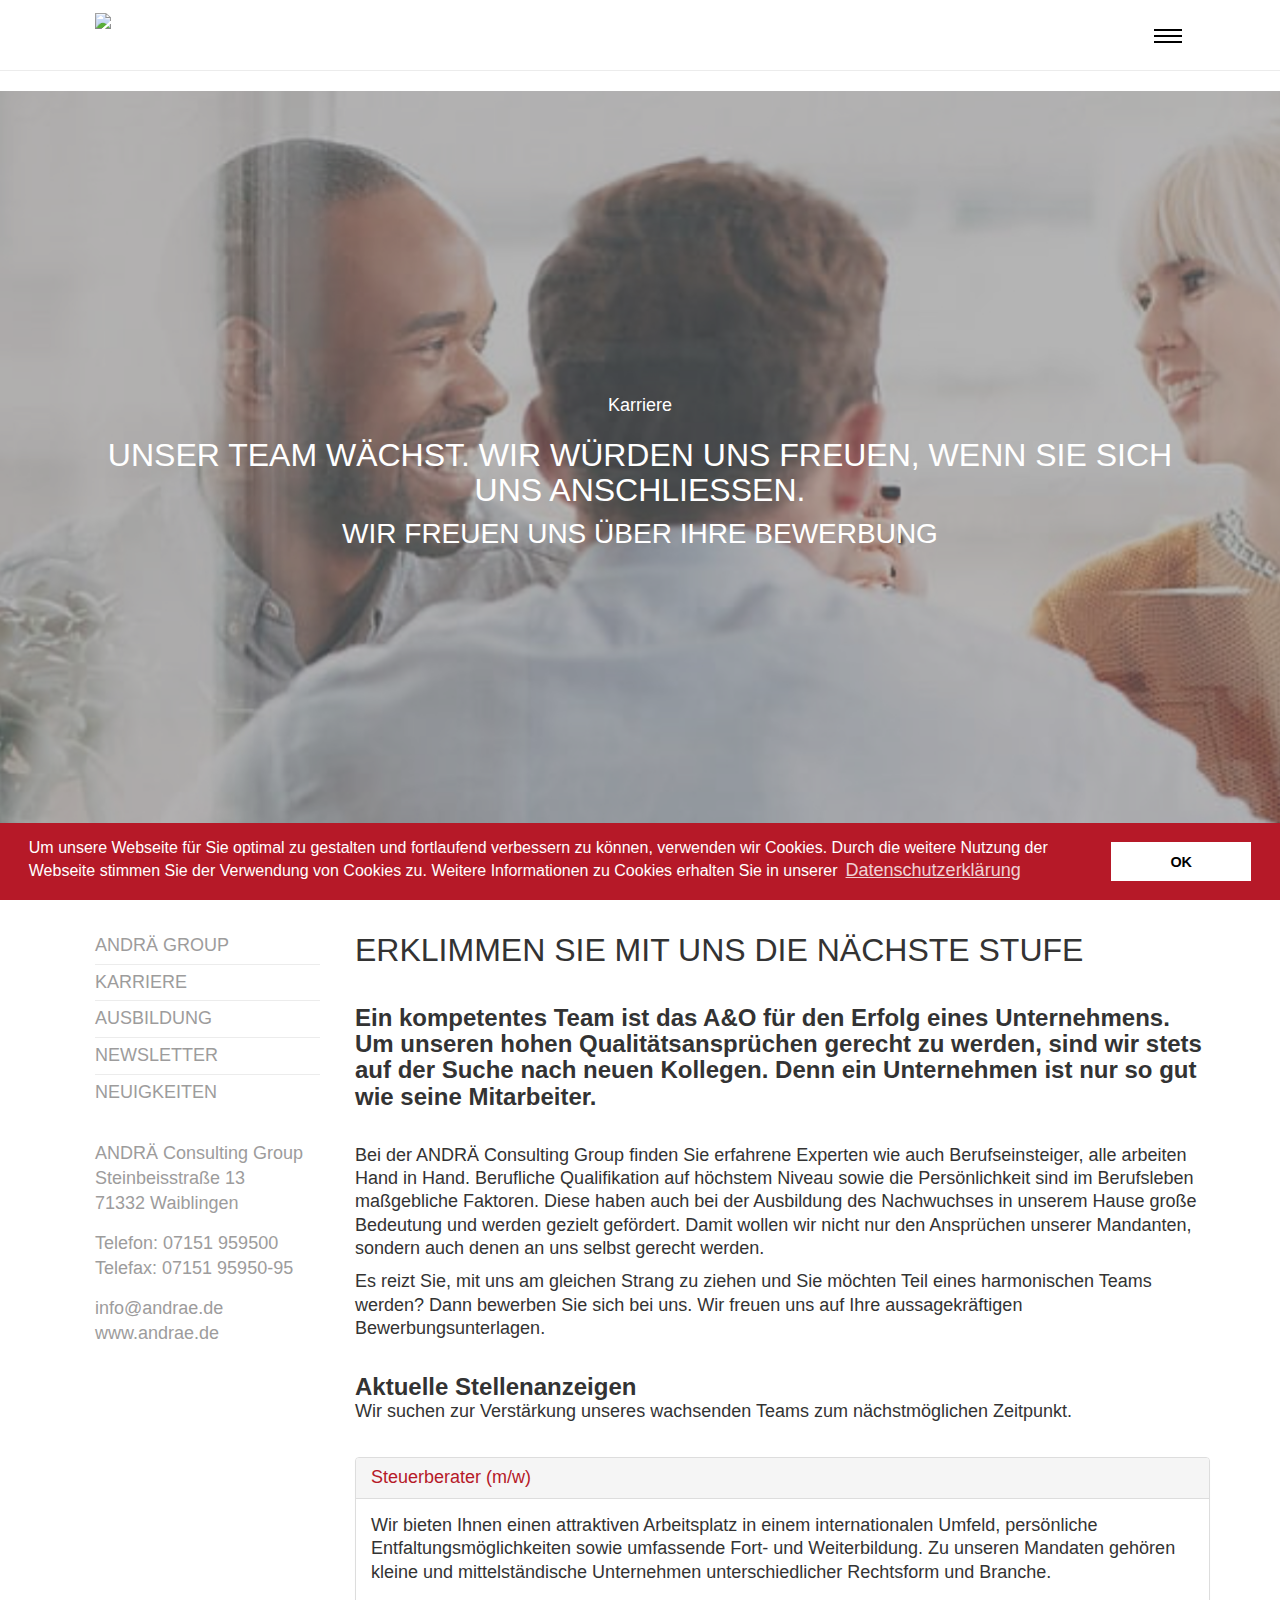
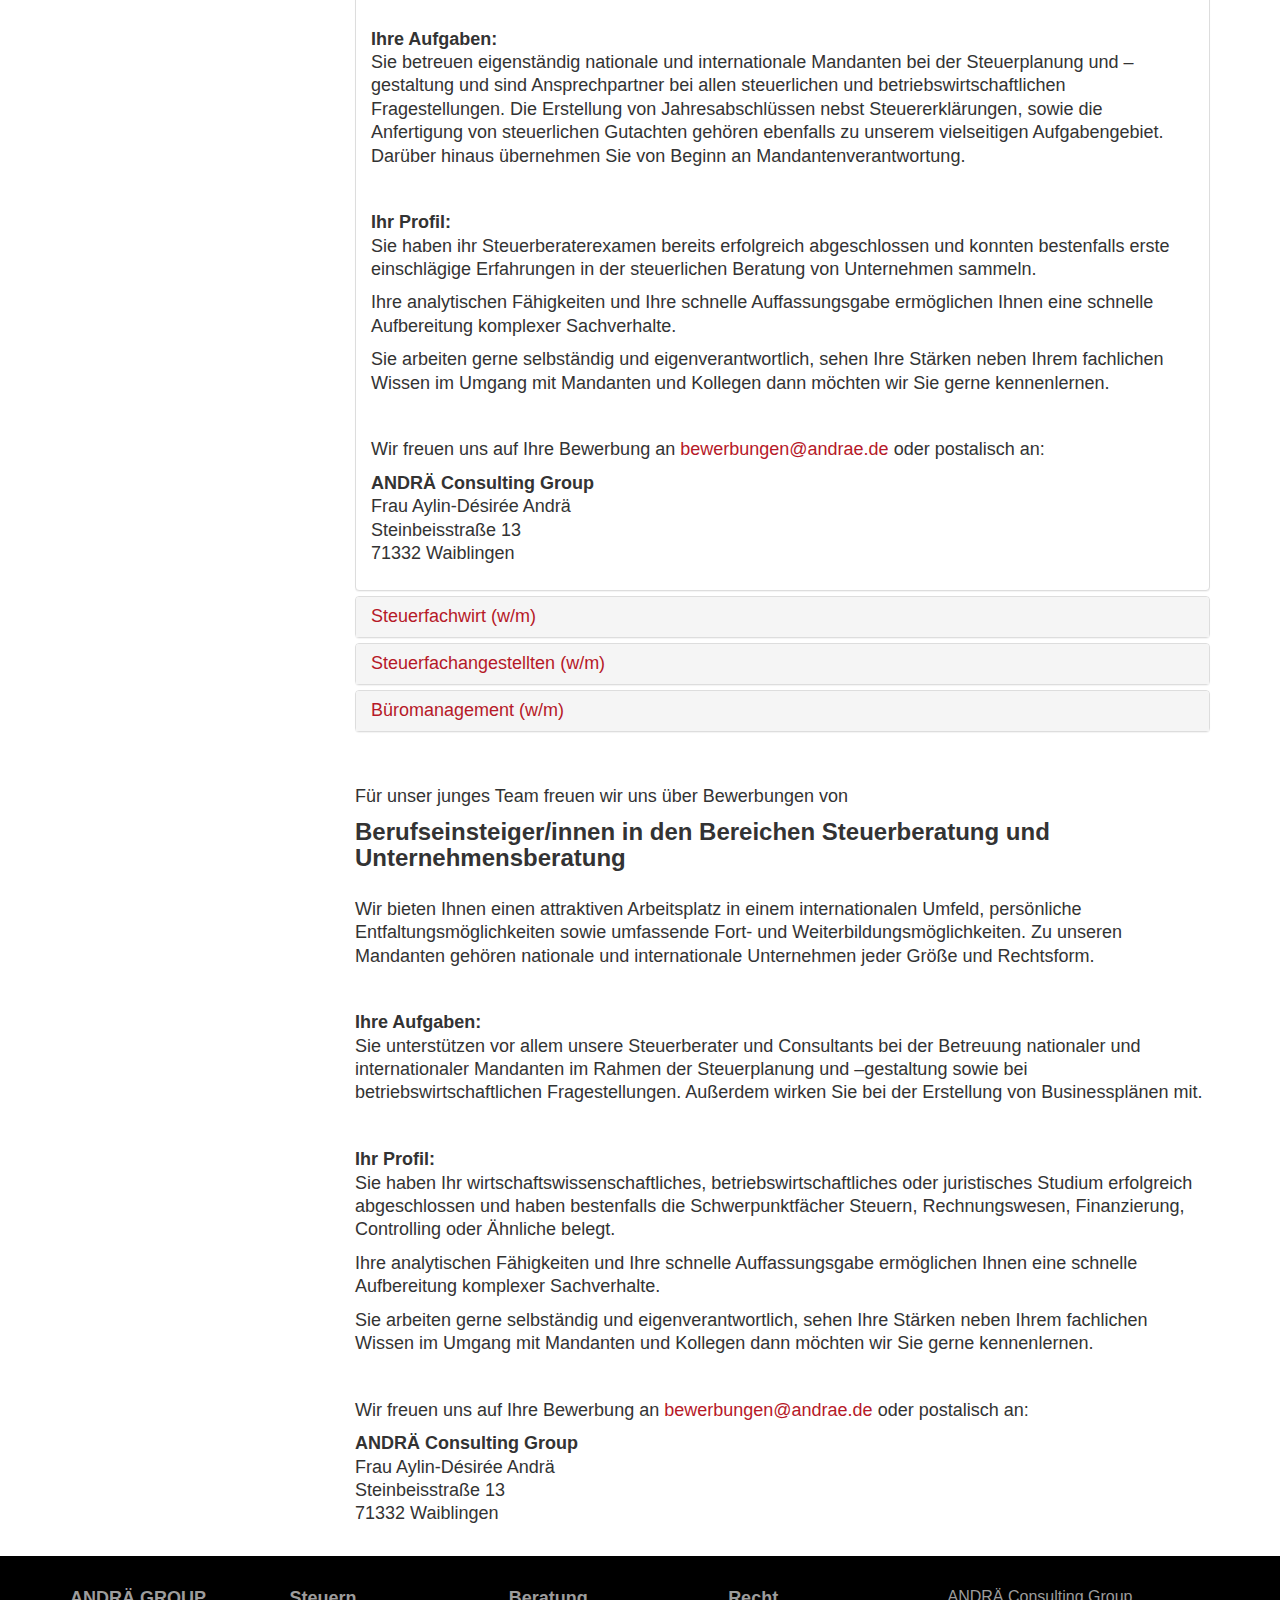
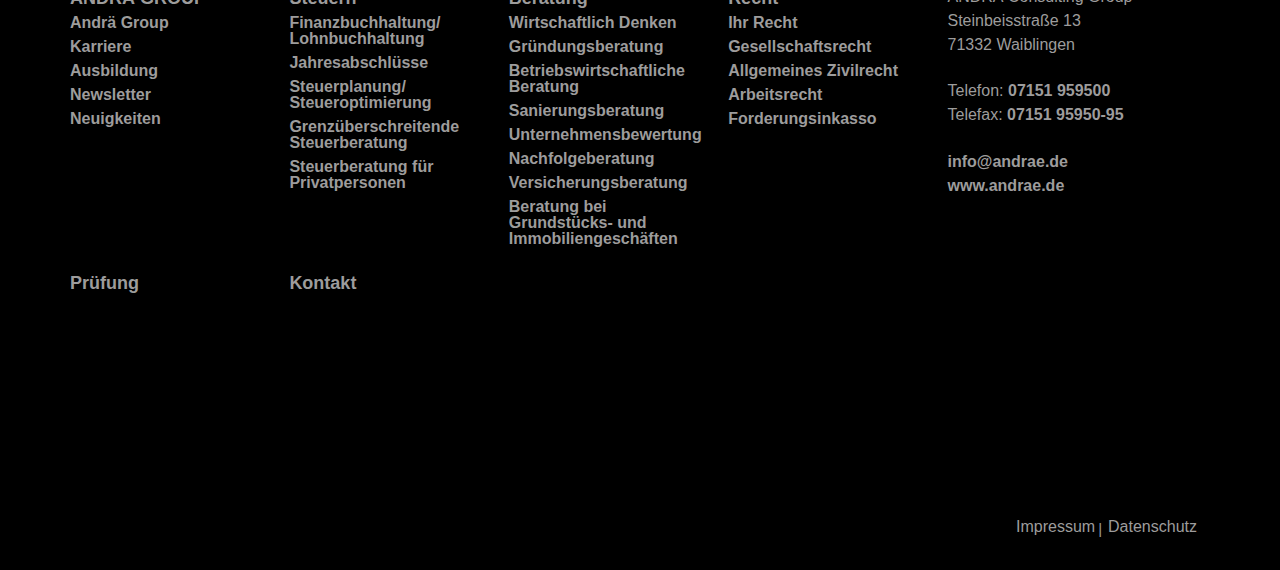
==== commit 65ace15d: "first commit" ====
--- a/andrae.de/andrae-group/karriere/index.html
+++ b/andrae.de/andrae-group/karriere/index.html
@@ -491,25 +491,6 @@
 
                 </div>
                 <div class="container">
-                    <div class="col-lg-12 col-md-12 hidden-sm hidden-xs headerContent">
-                        <!--  CONTENT ELEMENT, uid:276/shortcut [begin] -->
-                        <div id="c276">
-                            <!--  CONTENT ELEMENT, uid:274/image [begin] -->
-                            <!--  Image block: [begin] -->
-                            <div class="csc-textpic-imagewrap">
-                                <div class="csc-textpic-center-outer">
-                                    <div class="csc-textpic-center-inner">
-                                        <div class="csc-textpic-image csc-textpic-last">
-                                            <img src="../../fileadmin/user_upload/allgemein/andrae_group_1140px.jpg" width="1140" height="400" alt="" border="0">
-                                        </div>
-                                    </div>
-                                </div>
-                            </div>
-                            <!--  Image block: [end] -->
-                            <!--  CONTENT ELEMENT, uid:274/image [end] -->
-                        </div>
-                        <!--  CONTENT ELEMENT, uid:276/shortcut [end] -->
-                    </div>
                     <div class="linksBlock col-12 headerContent">
                         <a class="linksBlock__item" href="#">UNSERE</a>
                         <a class="linksBlock__item" href="#">Karrierechancen</a>
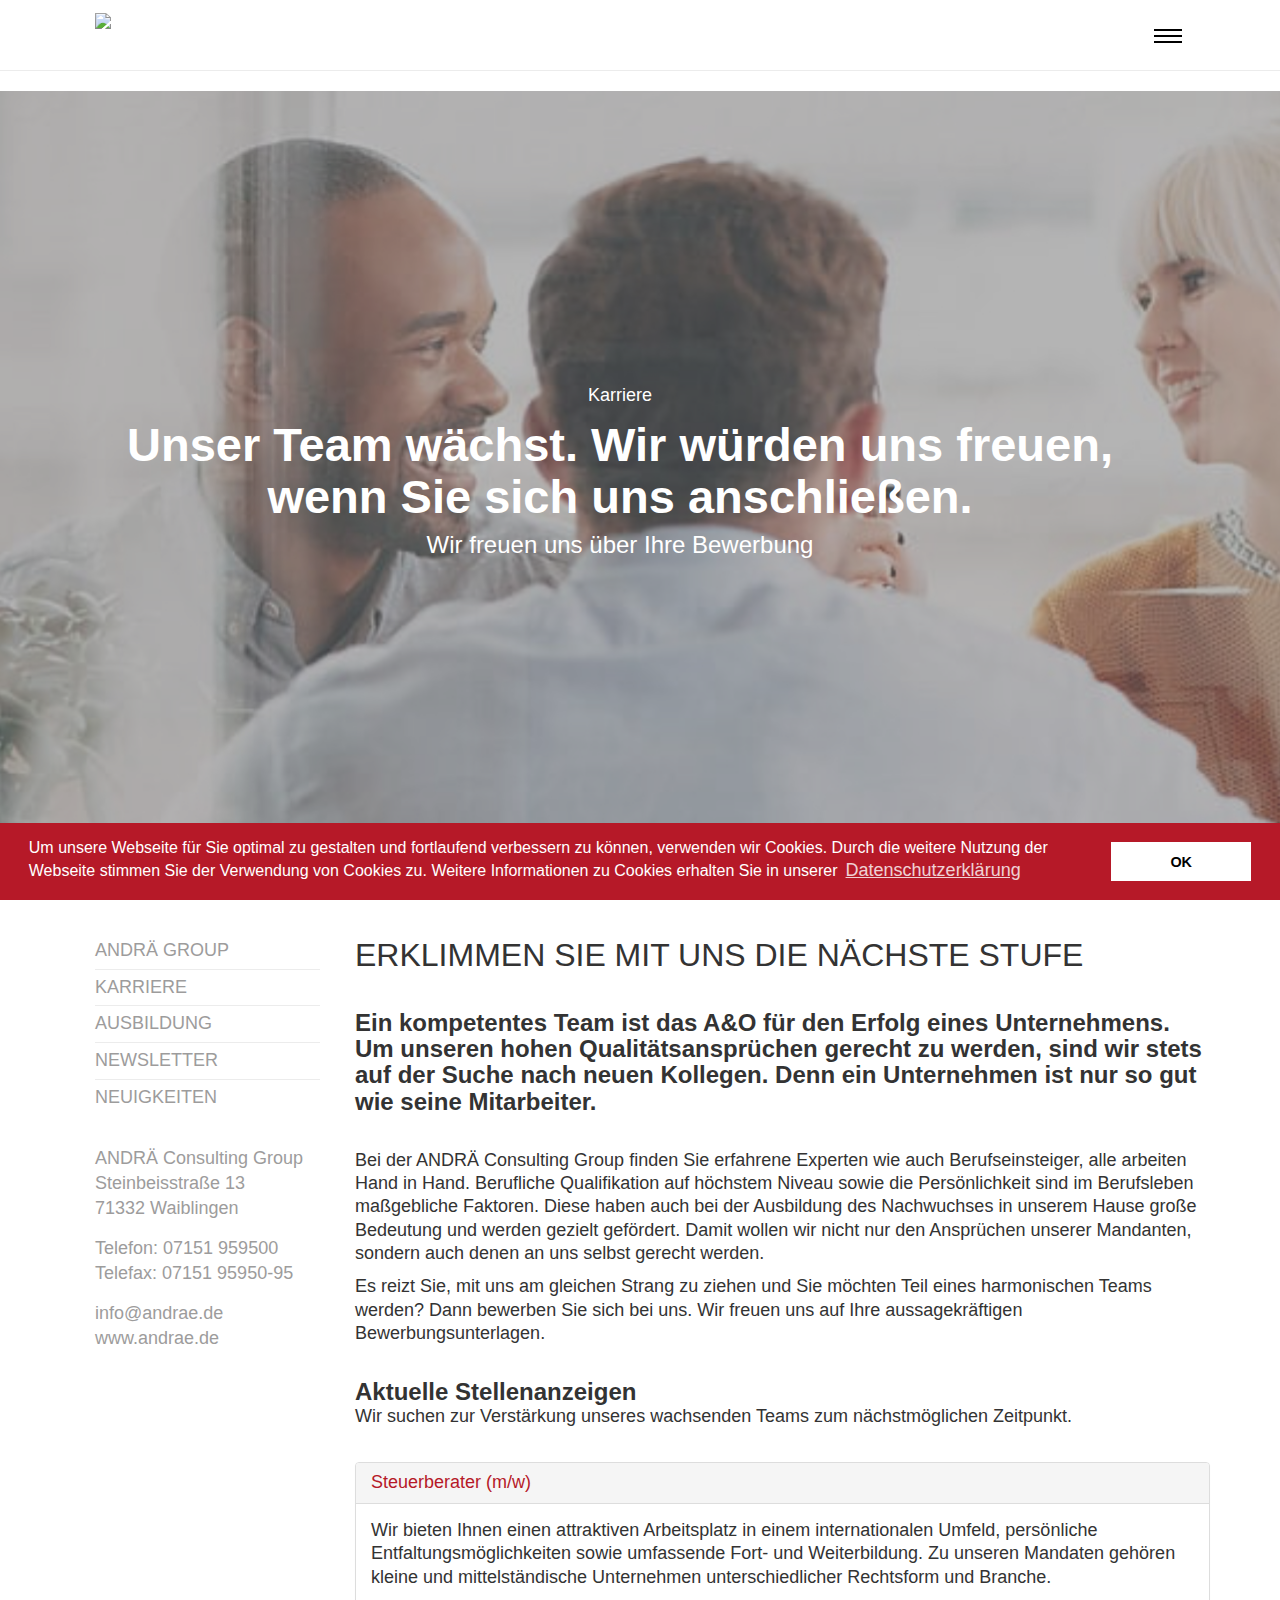
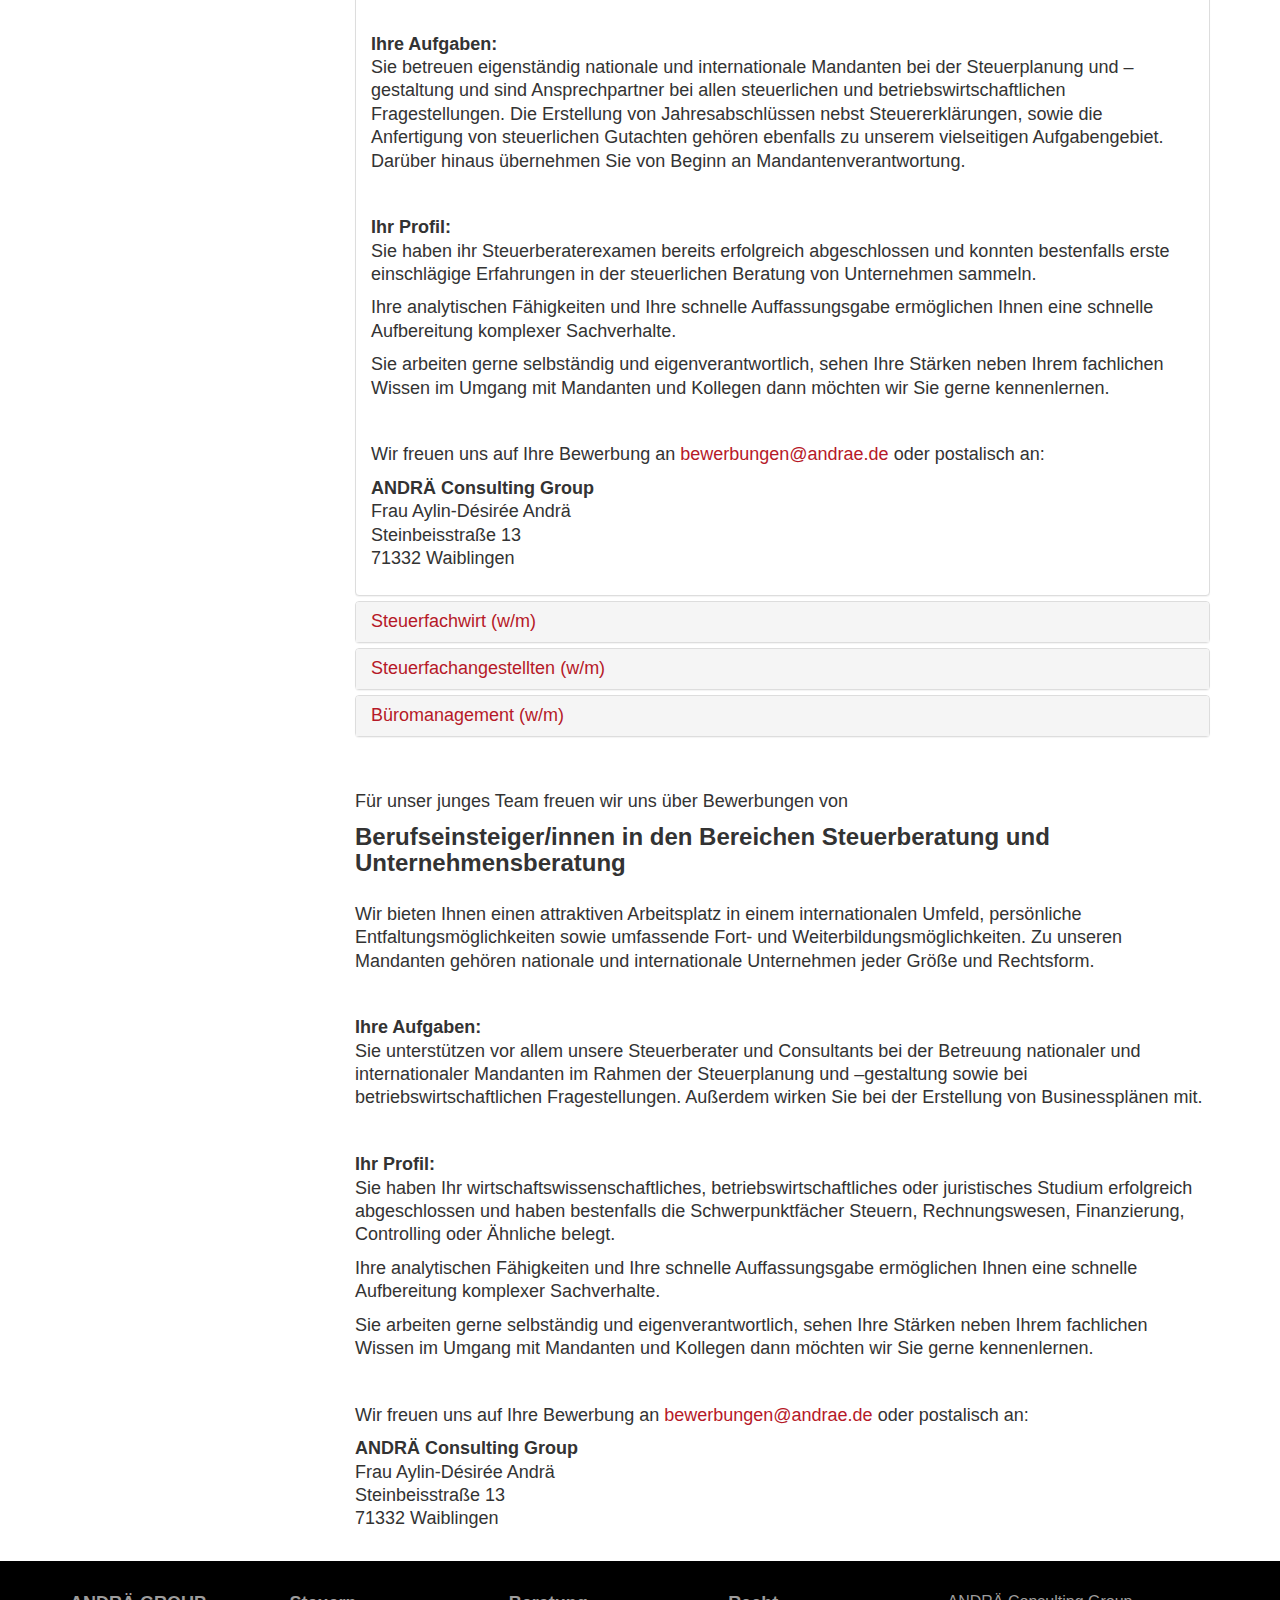
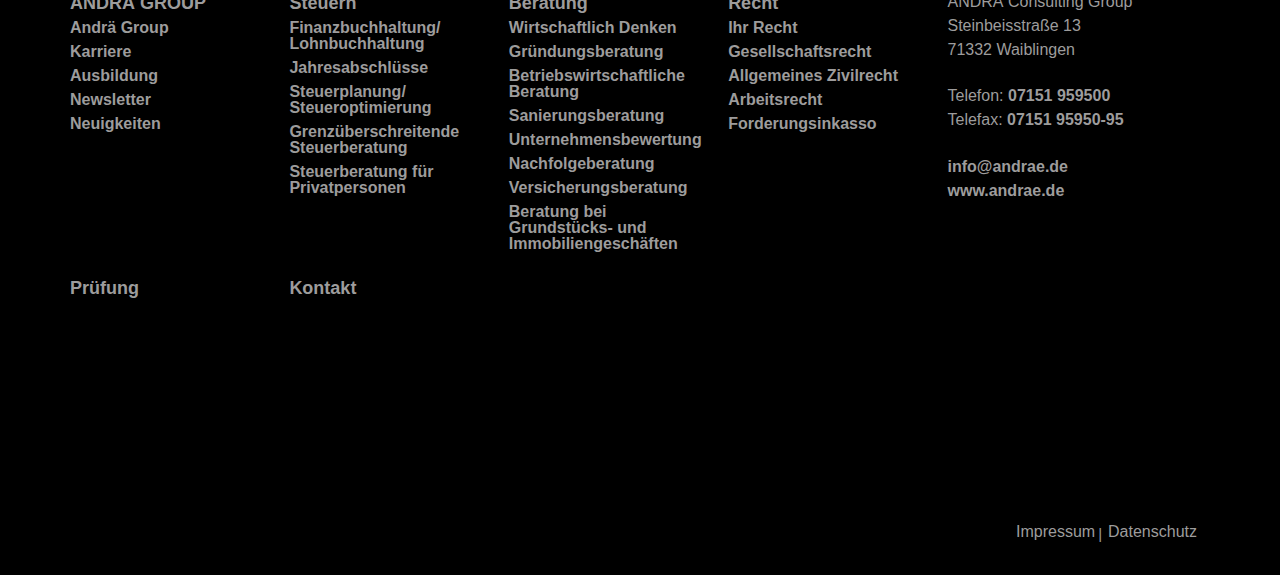
==== commit c4849a1a: "headerBlock" ====
--- a/andrae.de/andrae-group/karriere/index.html
+++ b/andrae.de/andrae-group/karriere/index.html
@@ -485,7 +485,7 @@
                         <div class="section-title text-center">
                             <p>Karriere</p>
                             <h1>Unser Team wächst. Wir würden uns freuen, wenn Sie sich uns anschließen.</h1>
-                            <h4>Wir freuen uns über Ihre Bewerbung </h4>
+                            <h5>Wir freuen uns über Ihre Bewerbung </h5>
                         </div>
                     </div>
 
--- a/andrae.de/andrae-group/karriere/css/style.css
+++ b/andrae.de/andrae-group/karriere/css/style.css
@@ -38,8 +38,7 @@
     left: 0;
     width: 100%;
     height: 100%;
-    background-color: #767676;
-    opacity: 0.54; }
+    background-color: rgba(118, 118, 118, 0.54); }
   .headerBlock img {
     z-index: 0;
     -o-object-fit: cover;
@@ -47,7 +46,17 @@
   .headerBlock .section-title {
     position: relative;
     z-index: 2;
-    color: #fff; }
+    color: #fff;
+    max-width: 1100px; }
+  .headerBlock h1 {
+    margin-top: 0;
+    font-size: 47px;
+    font-weight: 600;
+    text-transform: none; }
+  .headerBlock h5 {
+    font-size: 24px;
+    font-weight: 400;
+    text-transform: none; }
 
 .linksBlock {
   display: -webkit-box;
@@ -67,6 +76,7 @@
     font-size: 14px;
     font-weight: 400;
     border-bottom: solid 2px transparent;
+    padding-bottom: 5px;
     text-decoration: none !important;
     margin-bottom: 15px;
     -webkit-transition: all 0.36s;
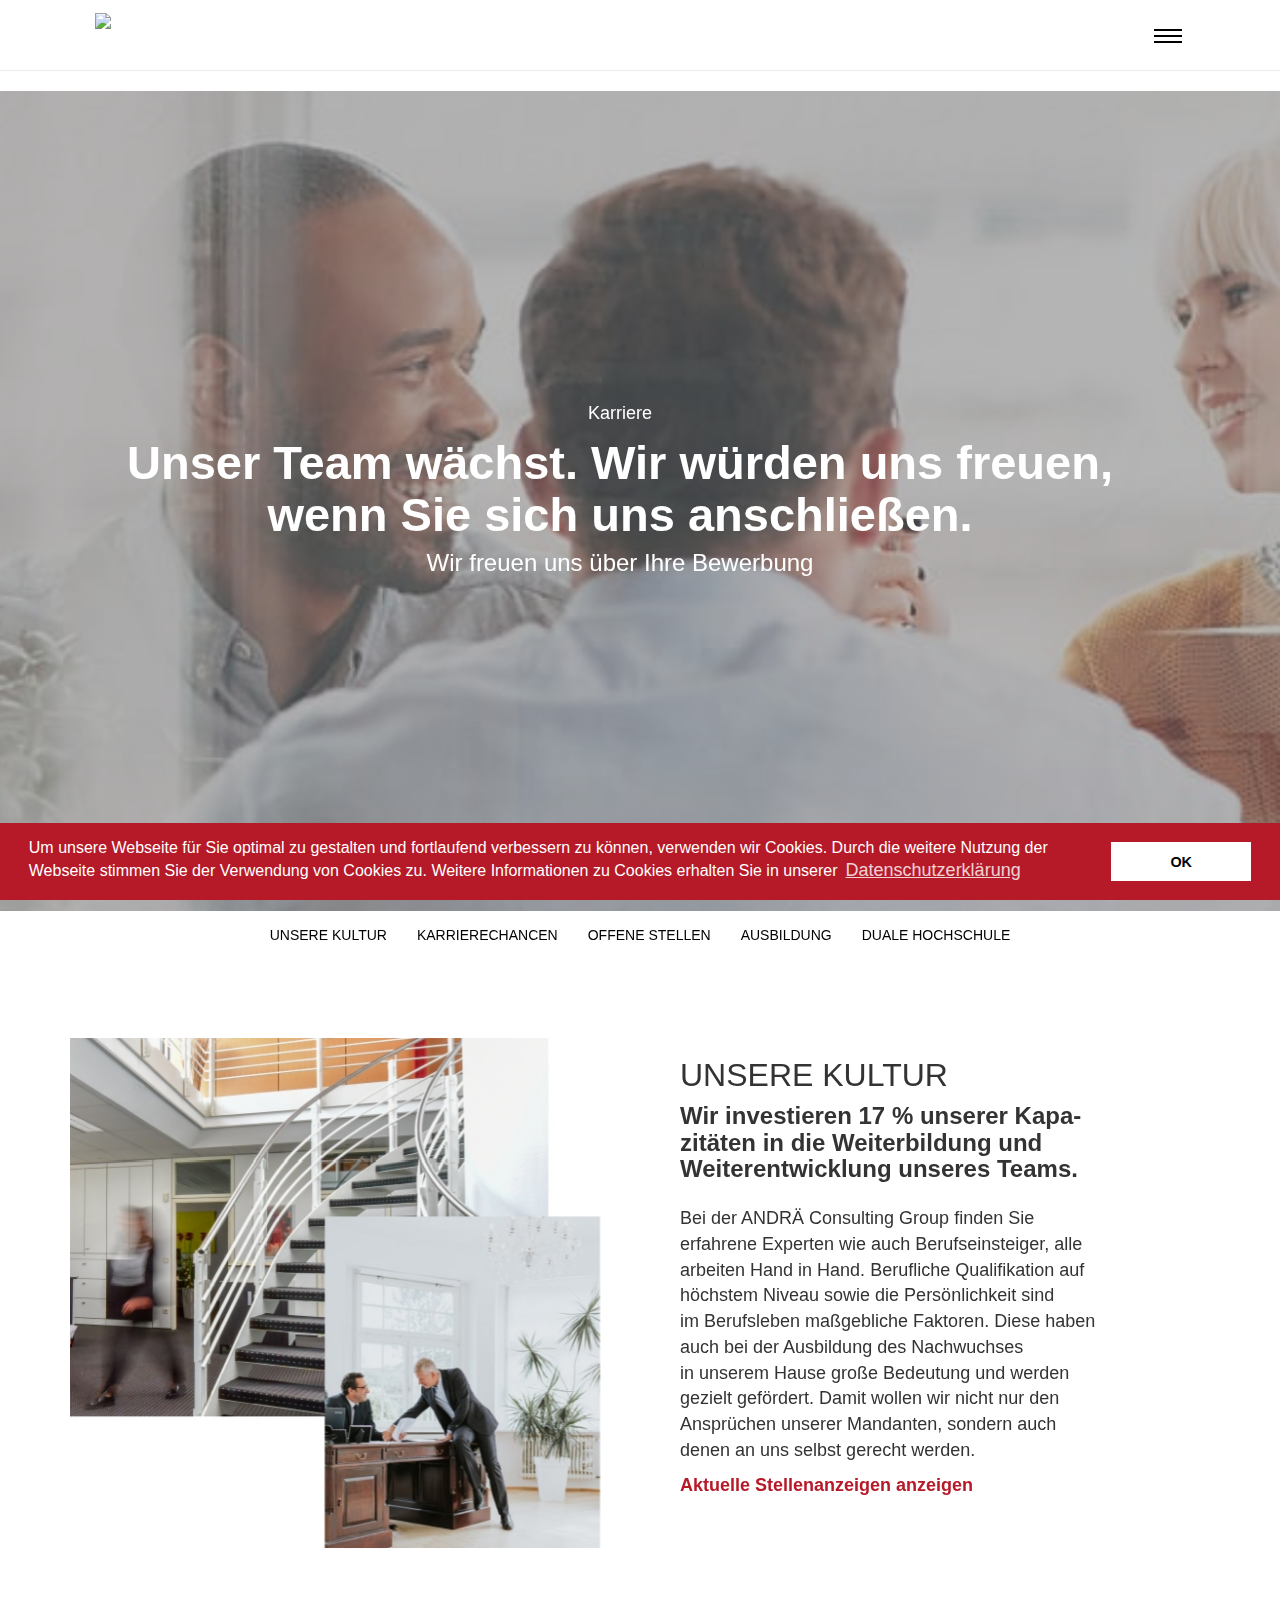
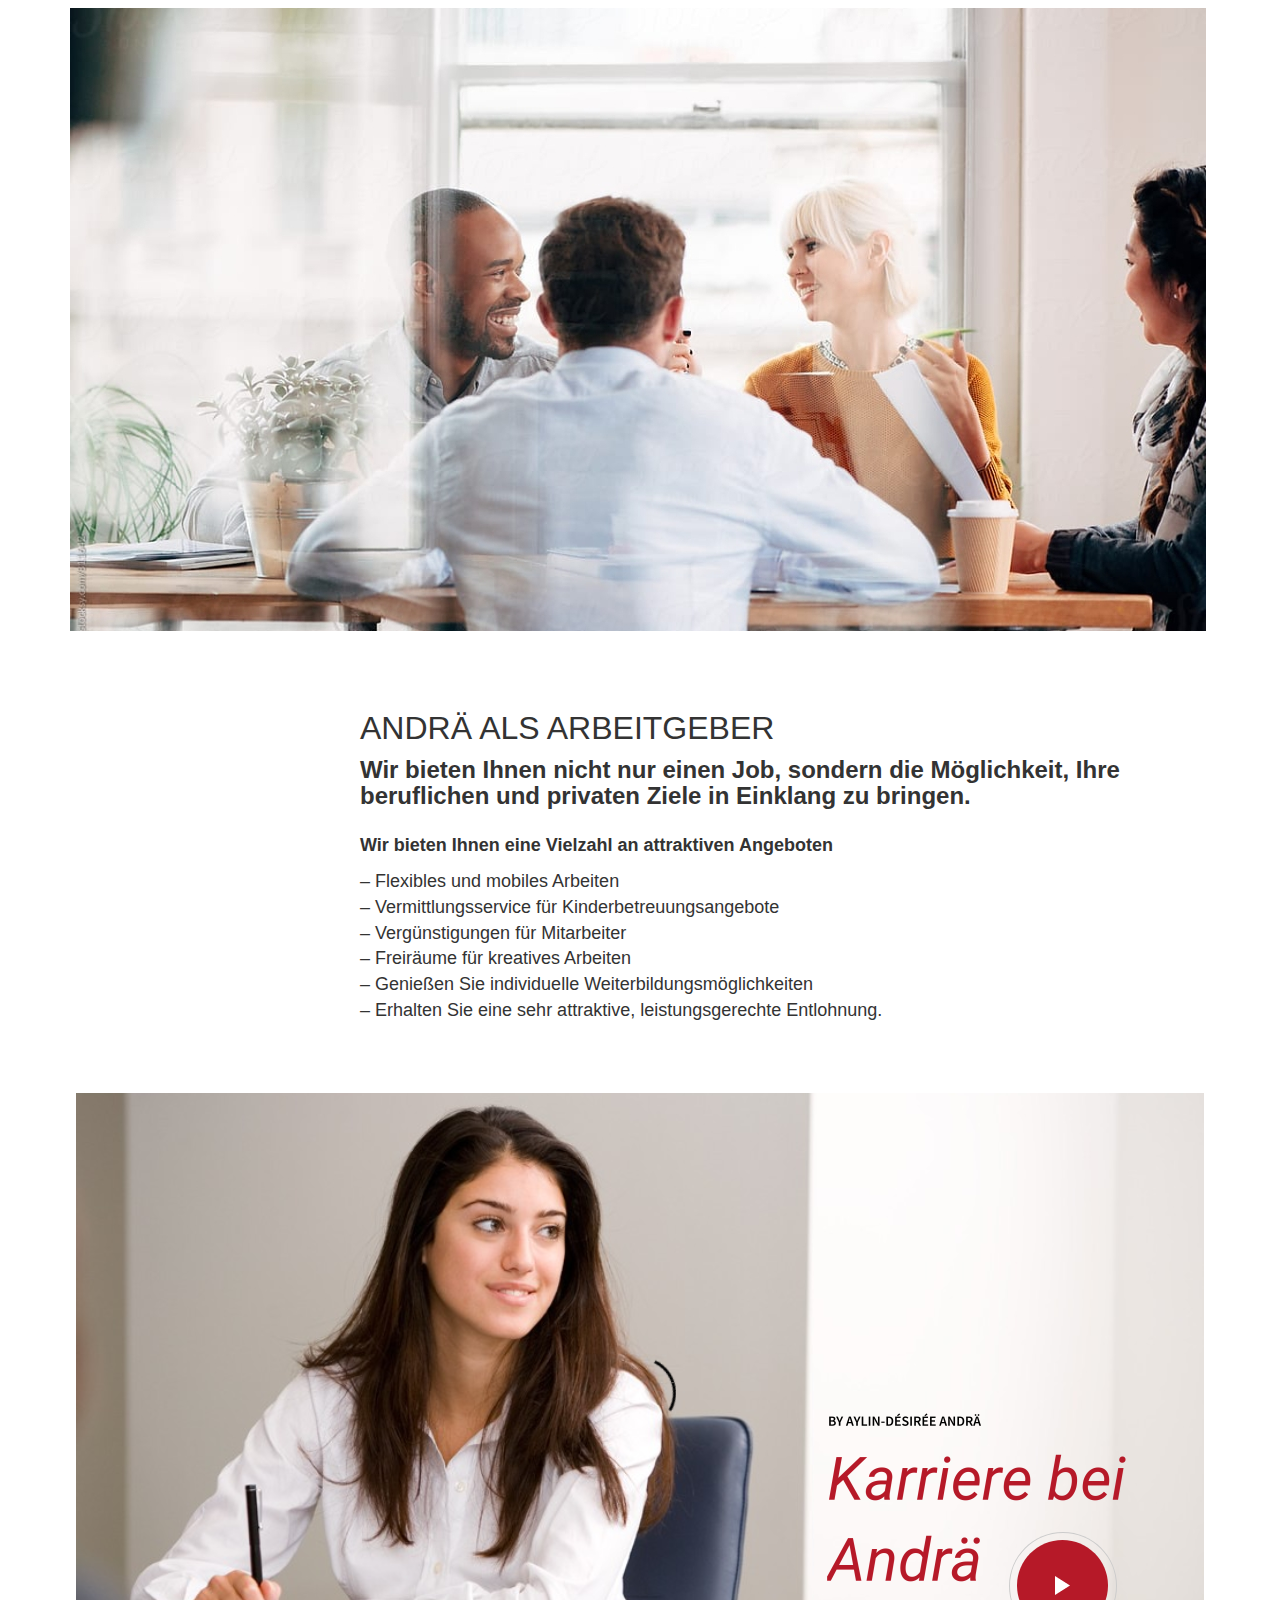
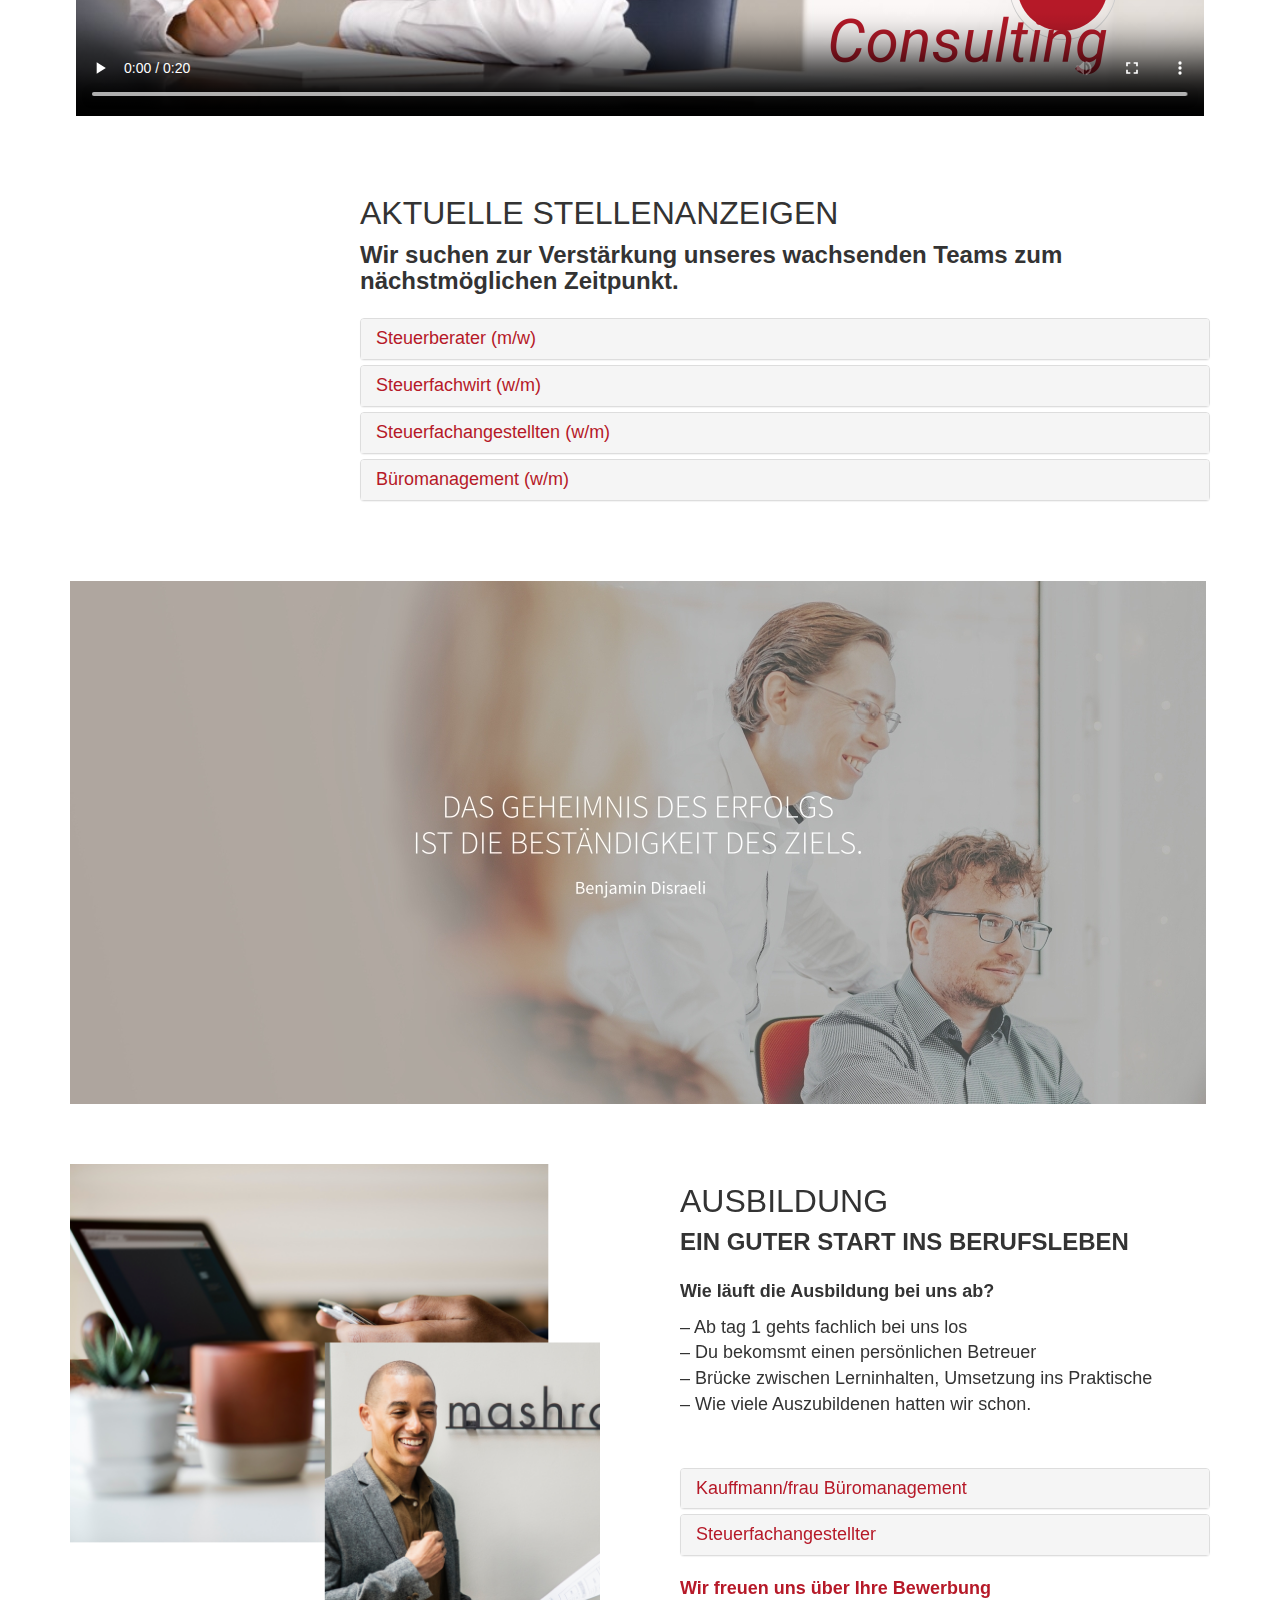
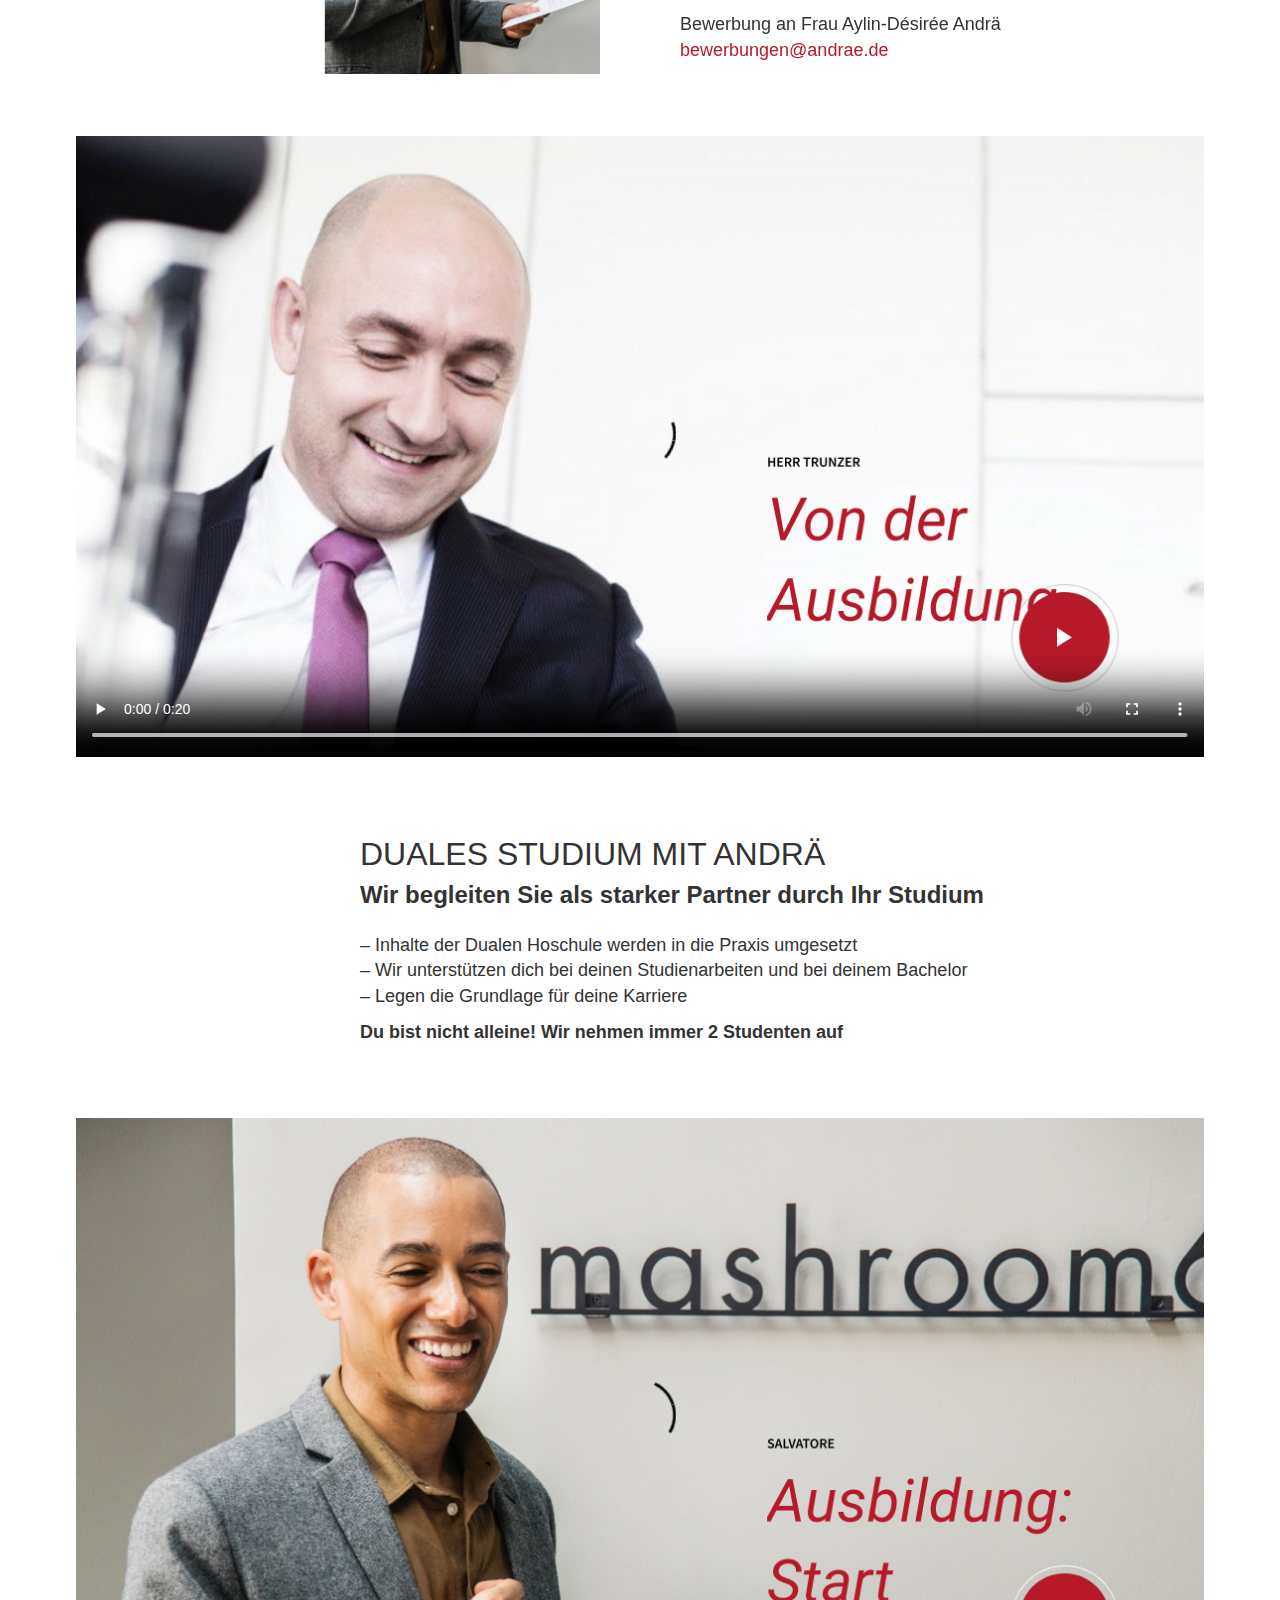
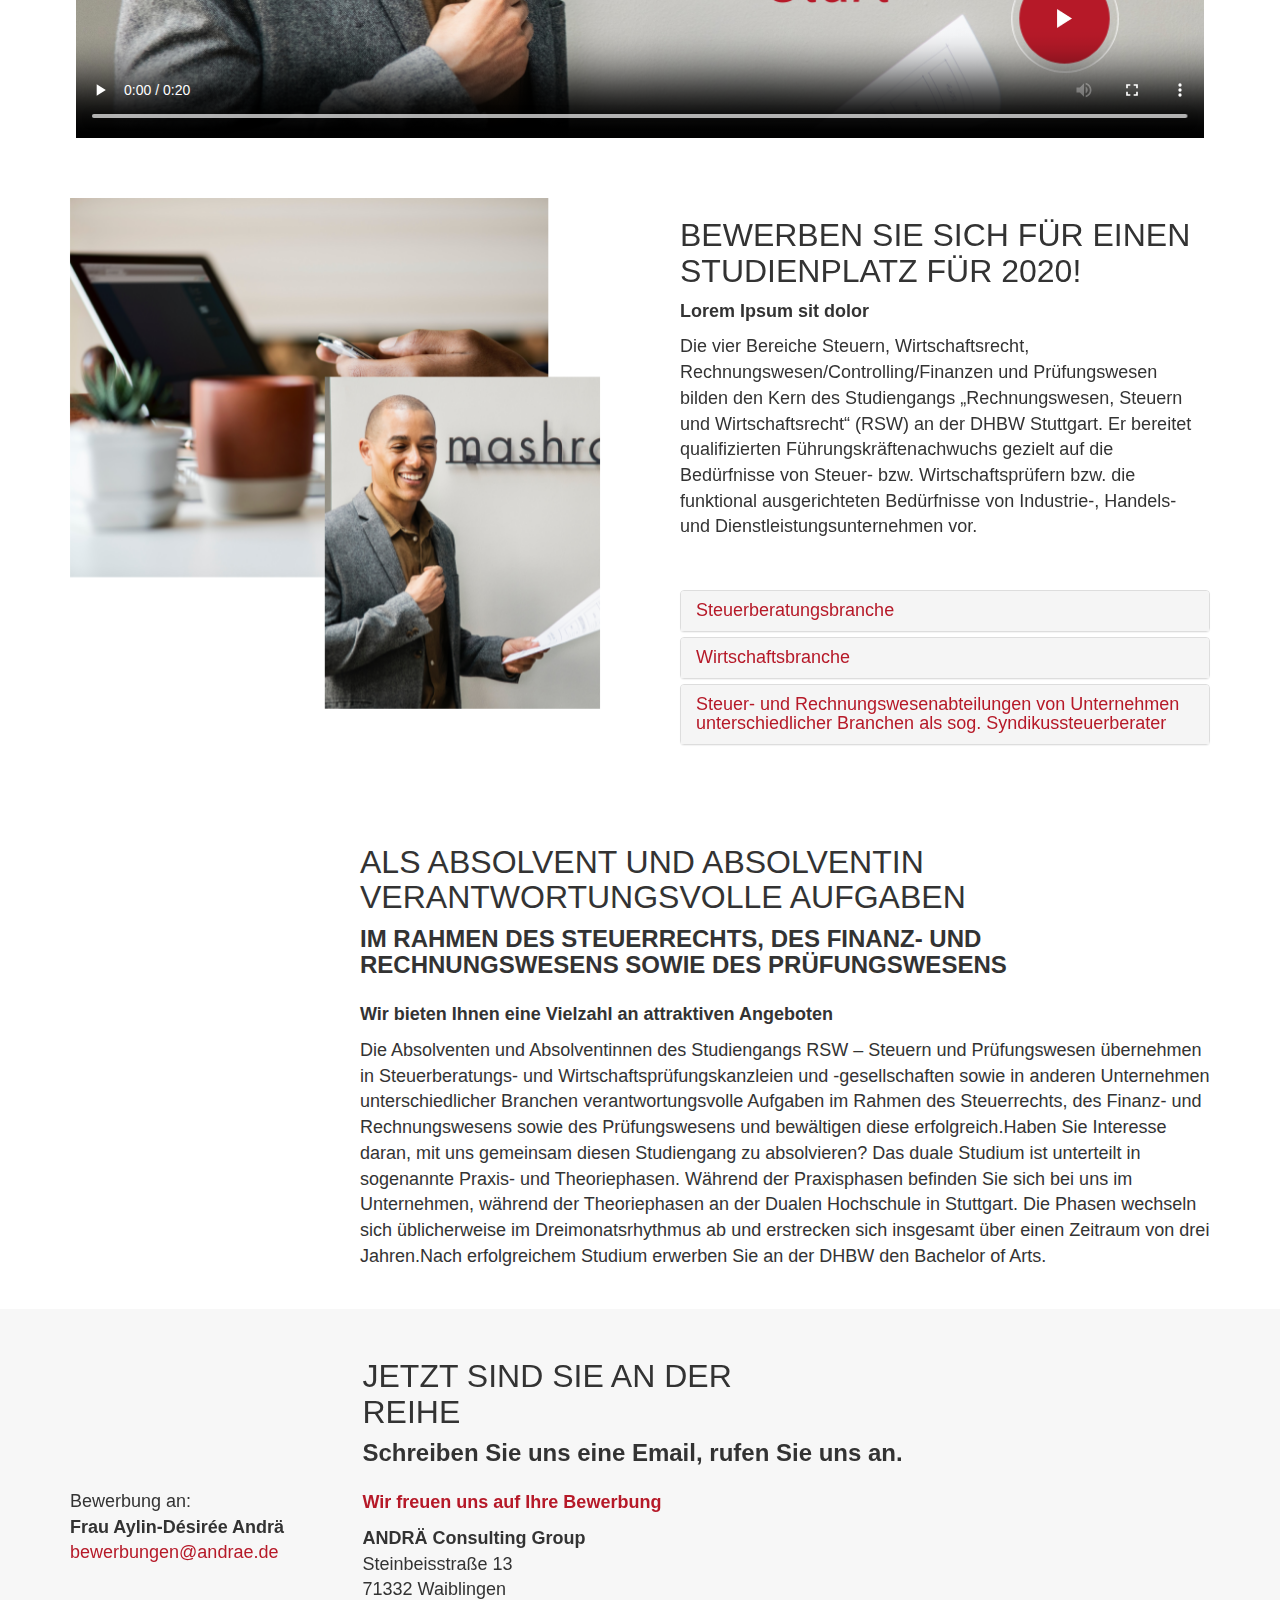
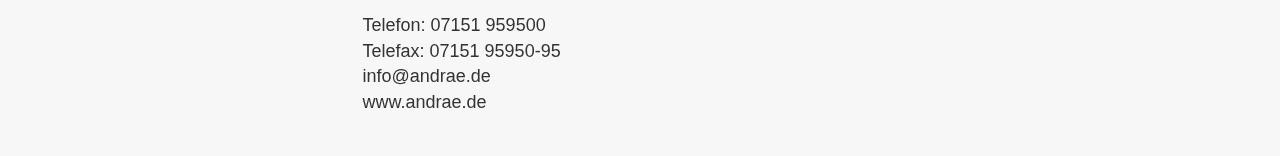
==== commit 8fbbd010: "done all" ====
--- a/andrae.de/andrae-group/karriere/index.html
+++ b/andrae.de/andrae-group/karriere/index.html
@@ -478,7 +478,7 @@
                     </div>
                 </header>
             </div>
-            <div id="SubPage">
+            <div id="SubPage" class="main-content">
                 <div class="headerBlock">
                     <img src="../../fileadmin/user_upload/allgemein/headerBg.jpg" class="picture-bg">
                     <div class="container">
@@ -490,205 +490,446 @@
                     </div>
 
                 </div>
-                <div class="container">
-                    <div class="linksBlock col-12 headerContent">
-                        <a class="linksBlock__item" href="#">UNSERE</a>
-                        <a class="linksBlock__item" href="#">Karrierechancen</a>
-                        <a class="linksBlock__item" href="#">Offene</a>
-                        <a class="linksBlock__item" href="#">Ausbildung</a>
-                        <a class="linksBlock__item" href="#">Stellen</a>
-                        <a class="linksBlock__item" href="#">KULTUR</a>
-                        <a class="linksBlock__item" href="#">Duale Hochschule</a>
+                <div class="top-nav">
+                    <div class="container"> 
+                        <nav class="linksBlock">
+                            <a class="linksBlock__item " href="#UNSERE">UNSERE KULTUR </a>
+                            <a class="linksBlock__item" href="#Karrierechancen">Karrierechancen</a>
+                            <a class="linksBlock__item" href="#Offene"> Offene Stellen </a>
+                            <a class="linksBlock__item" href="#Ausbildung">Ausbildung</a>
+                            <!-- <a class="linksBlock__item" href="#">Stellen</a>
+                            <a class="linksBlock__item" href="#">KULTUR</a> -->
+                            <a class="linksBlock__item" href="#Duale">Duale Hochschule</a>
+                    </nav>
                     </div>
-                    <div class="contact-data col-lg-3 col-md-3 hidden-sm hidden-xs">
-
-
-                        <aside>
-                            <ul class="side-nav">
-
-                                <li class=""><a class="hyphenate text" lang="de"
-                                        href="http://andrae.de/andrae-group/andrae-group/" title="Andrä Group">Andrä
-                                        Group</a></li>
-
-                                <li class="active current"><a class="hyphenate text" lang="de" href="index.html"
-                                        title="Karriere">Karriere</a></li>
-
-                                <li class=""><a class="hyphenate text" lang="de"
-                                        href="http://andrae.de/andrae-group/ausbildung/"
-                                        title="Ausbildung">Ausbildung</a></li>
-
-                                <li class=""><a class="hyphenate text" lang="de"
-                                        href="http://andrae.de/andrae-group/newsletter/"
-                                        title="Newsletter">Newsletter</a></li>
-
-                                <li class=""><a class="hyphenate text" lang="de"
-                                        href="http://andrae.de/andrae-group/neuigkeiten/"
-                                        title="Neuigkeiten">Neuigkeiten</a></li>
-
-                            </ul>
-                        </aside>
-
-
-                        <adress>
-                            <ul class="adress hidden-xs hidden-sm adress-p43">ANDRÄ Consulting Group
-                                <li>Steinbeisstraße 13</li>
-                                <li>71332 Waiblingen</li>
-
-                                <li>Telefon: <a href="tel: +497151959500">07151 959500</a></li>
-                                <li>Telefax: <a href="fax: +4971519595095">07151 95950-95</a></li>
-
-                                <li><a href="mailto:info@andrae.de"> info@andrae.de</a></li>
-                                <li><a href="http://andrae.de/www.andrae.de">www.andrae.de</a></li>
-                            </ul>
-                        </adress>
+                </div>
+                <div class="section section-1 container" id="UNSERE">
+                    <div class="row row--lg">
+                        <div class="col-md-6">
+                            <img src="img/img-1.jpg" loading="lazy" alt="" class="res-i">
+                        </div>
+                        <div class="col-md-6">
+                            <div class="section__content">
+
+                                <h2>UNSERE KULTUR</h2>
+                                <h5><strong>Wir investieren 17&nbsp;% unserer
+                                    Kapa&shy;zit&auml;ten in&nbsp;die Weiter&shy;bildung und
+                                    Weiter&shy;entwicklung unseres Teams.</strong></h5>
+                            <p>Bei der ANDR&Auml; Consulting Group finden Sie erfahrene Experten wie auch
+                                Berufseinsteiger, alle arbeiten Hand in&nbsp;Hand. Berufliche Qualifikation auf
+                                h&ouml;chstem Niveau sowie die Pers&ouml;nlichkeit sind im&nbsp;Berufsleben
+                                ma&szlig;gebliche Faktoren. Diese haben auch bei der Ausbildung des Nachwuchses
+                                in&nbsp;unserem Hause gro&szlig;e Bedeutung und werden gezielt gef&ouml;rdert. Damit
+                                wollen wir nicht nur den Anspr&uuml;chen unserer Mandanten, sondern auch denen
+                                an&nbsp;uns selbst gerecht werden. </p>
+                                <p><a href="#" class="text-danger"><strong>Aktuelle Stellenanzeigen anzeigen </strong></a></p>
+                            </div>
+                            </div>
                     </div>
-                    <div class="main-content col-lg-9 col-md-12 content career hyphenate">
-                        <article class="hideH1">
-
-                            <!--  CONTENT ELEMENT, uid:23/textpic [begin] -->
-
-
-
-
-
-
-
-
-
-
-
-
-                            <h1 class="spme class">Karriere</h1>
-
-
-
-
-
-
-
-
-
-
-
-
-
-
-
-
-
-
-
-
-
-
-
-
-
-
-
-                            <!--  Image block: [begin] -->
-
-                            <!--  Text: [begin] -->
-                            <h2>Erklimmen Sie mit uns die nächste Stufe</h2>
-                            <h3><b><br />Ein kompetentes Team ist das A&amp;O für den Erfolg eines Unternehmens. Um
-                                    unseren hohen Qualitätsansprüchen gerecht zu werden, sind wir stets auf der Suche
-                                    nach neuen Kollegen. Denn ein Unternehmen ist nur so gut wie seine Mitarbeiter.</b>
-                            </h3>
-                            <p>&nbsp;</p>
-                            <p>Bei der ANDRÄ Consulting Group finden Sie erfahrene Experten wie auch Berufseinsteiger,
-                                alle arbeiten Hand in Hand. Berufliche Qualifikation auf höchstem Niveau sowie die
-                                Persönlichkeit sind im Berufsleben maßgebliche Faktoren. Diese haben auch bei der
-                                Ausbildung des Nachwuchses in unserem Hause große Bedeutung und werden gezielt
-                                gefördert. Damit wollen wir nicht nur den Ansprüchen unserer Mandanten, sondern auch
-                                denen an uns selbst gerecht werden.
+                </div>
+                <div class="section container">
+                    <img src="img/center-img.jpg" loading="lazy" alt="" class="res-i">
+                </div>
+                
+                <div class="section section-2 container">
+                    <div class="section-2__content">
+                        <h2>Andrä als Arbeitgeber</h2>
+                        <h5><strong>Wir bieten Ihnen nicht nur einen Job, sondern die Möglichkeit, Ihre beruflichen und
+                                privaten Ziele in Einklang zu bringen.</strong></h5>
+                        <p><strong>Wir bieten Ihnen eine Vielzahl an attraktiven Angeboten</strong></p>
+                        <p>
+                            – Flexibles und mobiles Arbeiten
+                            <br>
+                            – Vermittlungsservice für Kinderbetreuungsangebote
+                            <br>
+                            – Vergünstigungen für Mitarbeiter
+                            <br>
+                            – Freiräume für kreatives Arbeiten
+                            <br>
+                            – Genießen Sie individuelle Weiterbildungsmöglichkeiten
+                            <br>
+                            – Erhalten Sie eine sehr attraktive, leistungsgerechte Entlohnung.
+                        </p>
+                    </div>
+                </div>
+                <div class="section container" id="Karrierechancen">
+                    <div class="video-wrap">
+                    <video    poster="img/poster.png" controls>
+                        <source src="video/video.mp4" loading="lazy" type="video/mp4" />
+                        <source src="video/video.ogv" loading="lazy" type="video/ogv" />
+                        <source src="video/video.webm" loading="lazy" type="video/webm" />
+                    </video></div>
+                </div>
+                <div class="section section-2 container">
+                    <div class="section-2__content">
+                        <h2>Aktuelle Stellenanzeigen</h2>
+                        <h5><strong>Wir suchen zur Verstärkung unseres wachsenden Teams zum nächstmöglichen
+                                Zeitpunkt.</strong></h5>
+                    
+                        <div class="panel-group" id="accordion-155">
+                            <div class="panel panel-default">
+                                <div class="panel-heading">
+                                    <h4 class="panel-title"><a role="button" data-toggle="collapse"
+                                            data-parent="#accordion-155" href="#collapse-157" aria-expanded="true"
+                                            aria-controls="collapse-157" class="accordion-toggle">Steuerberater
+                                            (m/w)</a></h4>
+                                </div>
+                                <div id="collapse-157" class="panel-collapse collapse " role="tabpanel">
+                                    <div class="panel-body">
+                                        <!--  CONTENT ELEMENT, uid:157/textmedia [begin] -->
+                                        <div id="c157" class="csc-default">
+                                            <div id="c157">
+
+
+
+
+
+
+                                                <div class="ce-textpic ce-right ce-intext">
+
+
+
+
+
+
+
+
+
+
+
+
+
+
+
+                                                    <div class="ce-bodytext">
+
+                                                        <p>Wir bieten Ihnen einen attraktiven Arbeitsplatz in einem
+                                                            internationalen Umfeld, persönliche
+                                                            Entfaltungsmöglichkeiten sowie umfassende Fort- und
+                                                            Weiterbildung. Zu unseren Mandaten gehören kleine und
+                                                            mittelständische Unternehmen unterschiedlicher
+                                                            Rechtsform und Branche.
+                                                        </p>
+                                                        <p>&nbsp;</p>
+                                                        <p><b>Ihre Aufgaben:</b><br />Sie betreuen eigenständig
+                                                            nationale und internationale Mandanten bei der
+                                                            Steuerplanung und –gestaltung und sind Ansprechpartner
+                                                            bei allen steuerlichen und betriebswirtschaftlichen
+                                                            Fragestellungen. Die Erstellung von Jahresabschlüssen
+                                                            nebst Steuererklärungen, sowie die Anfertigung von
+                                                            steuerlichen Gutachten gehören ebenfalls zu unserem
+                                                            vielseitigen Aufgabengebiet. Darüber hinaus übernehmen
+                                                            Sie von Beginn an Mandantenverantwortung.
+                                                        </p>
+                                                        <p>&nbsp;</p>
+                                                        <p><b>Ihr Profil:</b><br />Sie haben ihr Steuerberaterexamen
+                                                            bereits erfolgreich abgeschlossen und konnten
+                                                            bestenfalls erste einschlägige Erfahrungen in der
+                                                            steuerlichen Beratung von Unternehmen sammeln.&nbsp;
+                                                        </p>
+                                                        <p>Ihre analytischen Fähigkeiten und Ihre schnelle
+                                                            Auffassungsgabe ermöglichen Ihnen eine schnelle
+                                                            Aufbereitung komplexer Sachverhalte.
+                                                        </p>
+                                                        <p>Sie arbeiten gerne selbständig und eigenverantwortlich,
+                                                            sehen Ihre Stärken neben Ihrem fachlichen Wissen im
+                                                            Umgang mit Mandanten und Kollegen dann möchten wir Sie
+                                                            gerne kennenlernen.
+                                                        </p>
+                                                        <p>&nbsp;</p>
+                                                        <p>Wir freuen uns auf&nbsp;Ihre Bewerbung an&nbsp;<a
+                                                                href="mailto:bewerbungen@andrae.de"
+                                                                title="Opens internal link in current window"
+                                                                class="mail">bewerbungen@andrae.de</a>&nbsp;oder
+                                                            postalisch an:
+                                                        </p>
+                                                        <p><b>ANDRÄ Consulting Group</b><br />Frau Aylin-Désirée
+                                                            Andrä<br />Steinbeisstraße 13<br />71332
+                                                            Waiblingen&nbsp;</p>
+                                                    </div>
+
+
+                                                </div>
+
+
+
+
+                                            </div>
+
+                                        </div>
+                                        <!--  CONTENT ELEMENT, uid:157/textmedia [end] -->
+                                    </div>
+                                </div>
+                            </div>
+                            <div class="panel panel-default">
+                                <div class="panel-heading">
+                                    <h4 class="panel-title"><a role="button" data-toggle="collapse"
+                                            data-parent="#accordion-155" href="#collapse-161" aria-expanded="false"
+                                            aria-controls="collapse-161"
+                                            class="collapsed accordion-toggle">Steuerfachwirt (w/m)</a></h4>
+                                </div>
+                                <div id="collapse-161" class="panel-collapse collapse" role="tabpanel">
+                                    <div class="panel-body">
+                                        <!--  CONTENT ELEMENT, uid:161/textmedia [begin] -->
+                                        <div id="c161" class="csc-default">
+                                            <div id="c161">
+
+
+
+
+
+
+                                                <div class="ce-textpic ce-right ce-intext">
+
+                                                    <div class="ce-bodytext">
+
+                                                        <p>in Voll- oder Teilzeitanstellung.
+                                                        </p>
+                                                        <p>Wir bieten Ihnen einen attraktiven und modernen
+                                                            Arbeitsplatz in einem internationalen Umfeld mit jungen
+                                                            Kollegen und digitalen Arbeitsmethoden. Sie haben
+                                                            außerdem die Möglichkeit im Homeoffice zu arbeiten. Des
+                                                            Weiteren bieten wir umfassende Fort- und
+                                                            Weiterbildungen. Zu Ihrem Aufgabenbereich gehören
+                                                            insbesondere:</p>
+                                                        <ul>
+                                                            <li>Die Erstellung von Einkommensteuererklärungen
+                                                                nationaler und internationaler Mandanten</li>
+                                                            <li>Die Erstellung von Gewinnermittlungen sämtlicher
+                                                                Rechtsformen sowie der entsprechenden betrieblichen
+                                                                Steuererklärungen</li>
+                                                            <li>Betreuung und Unterstützung bei Außenprüfungen</li>
+                                                            <li>Laufende Betreuung von Mandanten</li>
+                                                            <li>Überwachung/Betreuung selbstbuchender Mandanten</li>
+                                                            <li>Betreuung von Auszubildenden</li>
+                                                        </ul>
+                                                        <p>Sie arbeiten gerne selbständig und eigenverantwortlich,
+                                                            sehen Ihre Stärken neben Ihrem fachlichen Wissen im
+                                                            Umgang mit Mandanten und Kollegen dann möchten wir Sie
+                                                            gerne kennenlernen.<br /><br />
+                                                        </p>
+                                                        <p>Wir freuen uns auf&nbsp;Ihre Bewerbung an&nbsp;<a
+                                                                href="mailto:bewerbungen@andrae.de"
+                                                                title="Opens internal link in current window"
+                                                                class="mail">bewerbungen@andrae.de</a>&nbsp;oder
+                                                            postalisch an:
+                                                        </p>
+                                                        <p><b>ANDRÄ Consulting Group</b><br />Frau Aylin-Désirée
+                                                            Andrä<br />Steinbeisstraße 13<br />71332 Waiblingen </p>
+                                                    </div>
+
+
+                                                </div>
+
+
+
+
+                                            </div>
+
+                                        </div>
+                                        <!--  CONTENT ELEMENT, uid:161/textmedia [end] -->
+                                    </div>
+                                </div>
+                            </div>
+                            <div class="panel panel-default">
+                                <div class="panel-heading">
+                                    <h4 class="panel-title"><a role="button" data-toggle="collapse"
+                                            data-parent="#accordion-155" href="#collapse-156" aria-expanded="false"
+                                            aria-controls="collapse-156"
+                                            class="collapsed accordion-toggle">Steuerfachangestellten (w/m)</a></h4>
+                                </div>
+                                <div id="collapse-156" class="panel-collapse collapse" role="tabpanel">
+                                    <div class="panel-body">
+                                        <!--  CONTENT ELEMENT, uid:156/textmedia [begin] -->
+                                        <div id="c156" class="csc-default">
+                                            <div id="c156">
+
+
+
+
+
+
+                                                <div class="ce-textpic ce-right ce-intext">
+
+
+
+
+
+
+
+
+
+
+
+
+
+
+
+                                                    <div class="ce-bodytext">
+
+                                                        <p>in Voll- oder Teilzeitanstellung.
+                                                        </p>
+                                                        <p>Wir bieten Ihnen einen attraktiven und modernen
+                                                            Arbeitsplatz in einem internationalen Umfeld mit jungen
+                                                            Kollegen und digitalen Arbeitsmethoden. Es besteht auch
+                                                            die Möglichkeit im Homeoffice zu arbeiten. Des Weiteren
+                                                            bieten wir umfassende Fort- und
+                                                            Weiterbildungsmöglichkeiten.
+                                                        </p>
+                                                        <p>Zu Ihrem Aufgabenbereich gehören insbesondere:</p>
+                                                        <ul>
+                                                            <li>Lohn- und Gehaltsabrechnungen</li>
+                                                            <li>Betreuung und Abwicklung laufender
+                                                                Finanzbuchhaltungen</li>
+                                                            <li>Betreuung selbstbuchender Mandanten</li>
+                                                            <li>Vorarbeiten und Mitwirkung bei
+                                                                Jahresabschlusserstellungen</li>
+                                                            <li>Betreuung und Unterstützung bei Außenprüfungen sowie
+                                                                Prüfungen durch die Sozialversicherungsträger</li>
+                                                        </ul>
+                                                        <p>Sie arbeiten gerne selbständig und eigenverantwortlich,
+                                                            sehen Ihre Stärken neben Ihrem fachlichen Wissen im
+                                                            Umgang mit Mandanten und Kollegen dann möchten wir Sie
+                                                            gerne kennenlernen.<br /><br />
+                                                        </p>
+                                                        <p>Wir freuen uns auf&nbsp;Ihre Bewerbung an&nbsp;<a
+                                                                href="mailto:bewerbungen@andrae.de"
+                                                                title="Opens internal link in current window"
+                                                                class="mail">bewerbungen@andrae.de</a>&nbsp;oder
+                                                            postalisch an:
+                                                        </p>
+                                                        <p><b>ANDRÄ Consulting Group</b><br />Frau Aylin-Désirée
+                                                            Andrä<br />Steinbeisstraße 13<br />71332 Waiblingen </p>
+                                                        <div></div>
+                                                    </div>
+
+
+                                                </div>
+
+
+
+
+                                            </div>
+
+                                        </div>
+                                        <!--  CONTENT ELEMENT, uid:156/textmedia [end] -->
+                                    </div>
+                                </div>
+                            </div>
+                            <div class="panel panel-default">
+                                <div class="panel-heading">
+                                    <h4 class="panel-title"><a role="button" data-toggle="collapse"
+                                            data-parent="#accordion-155" href="#collapse-476" aria-expanded="false"
+                                            aria-controls="collapse-476"
+                                            class="collapsed accordion-toggle">Büromanagement (w/m)</a></h4>
+                                </div>
+                                <div id="collapse-476" class="panel-collapse collapse" role="tabpanel">
+                                    <div class="panel-body">
+                                        <!--  CONTENT ELEMENT, uid:476/textmedia [begin] -->
+                                        <div id="c476" class="csc-default">
+                                            <div id="c476">
+
+
+                                                <h2>Büromanagement (w/m)</h2>
+
+
+                                                <div class="ce-textpic ce-right ce-intext">
+
+                                                    <div class="ce-bodytext">
+
+                                                        <div id="c157" class="csc-default">
+                                                            <div id="c157">
+                                                                <div class="ce-textpic ce-right ce-intext">
+                                                                    <div class="ce-bodytext">
+                                                                        <p>Wir bieten Ihnen einen attraktiven
+                                                                            Arbeitsplatz in einem internationalen
+                                                                            Umfeld, persönliche
+                                                                            Entfaltungsmöglichkeiten sowie
+                                                                            umfassende Fort- und Weiterbildung. Zu
+                                                                            unseren Mandaten gehören kleine und
+                                                                            mittelständische Unternehmen
+                                                                            unterschiedlicher Rechtsform und
+                                                                            Branche.
+                                                                        </p>
+                                                                        <p>&nbsp;</p>
+                                                                        <p><b>Ihre Aufgaben:</b><br />Assistenz der
+                                                                            Geschäftsleitung und alle anfallenden
+                                                                            Bürotätigkeiten.
+                                                                        </p>
+                                                                        <p>&nbsp;</p>
+                                                                        <p><b>Ihr Profil:</b><br />Abgeschlossene
+                                                                            Berfusausbildung im Büromanagement.
+                                                                        </p>
+                                                                        <p>&nbsp;</p>
+                                                                        <p>Wir freuen uns auf&nbsp;Ihre Bewerbung
+                                                                            an&nbsp;<a
+                                                                                href="mailto:bewerbungen@andrae.de"
+                                                                                title="Opens internal link in current window"
+                                                                                class="mail">bewerbungen@andrae.de</a>&nbsp;oder
+                                                                            postalisch an:
+                                                                        </p>
+                                                                        <p><b>ANDRÄ Consulting Group</b><br />Frau
+                                                                            Aylin-Désirée Andrä<br />Steinbeisstraße
+                                                                            13<br />71332 Waiblingen&nbsp;</p>
+                                                                    </div>
+                                                                </div>
+                                                            </div>
+                                                        </div>
+                                                    </div>
+
+
+                                                </div>
+
+
+
+
+                                            </div>
+
+                                        </div>
+                                        <!--  CONTENT ELEMENT, uid:476/textmedia [end] -->
+                                    </div>
+                                </div>
+                            </div>
+                        </div>
+                    </div>
+                </div>
+                <div class="section container">
+                    <img src="img/center-img2.jpg" loading="lazy" alt="" class="res-i">
+                </div>
+                <div class="section container">
+                    <div class="row row--lg">
+                        <div class="col-md-6">
+                            <img src="img/img-3.png" loading="lazy" alt="" class="res-i">
+                        </div>
+                        <div class="col-md-6">
+                            <h2>Ausbildung</h2>
+                            <h5><strong>EIN GUTER START INS BERUFSLEBEN</strong></h5>
+                            <p><strong>Wie läuft die Ausbildung bei uns ab?</strong></p>
+                            <p>
+                                – Ab tag 1 gehts fachlich bei uns los
+                                <br>
+                                – Du bekomsmt einen persönlichen Betreuer
+                                <br>
+                                – Brücke zwischen Lerninhalten, Umsetzung ins Praktische
+                                <br>
+                                – Wie viele Auszubildenen hatten wir schon.
                             </p>
-                            <p>Es reizt Sie, mit uns am gleichen Strang zu ziehen und Sie möchten Teil eines
-                                harmonischen Teams werden? Dann bewerben Sie sich bei uns. Wir freuen uns auf Ihre
-                                aussagekräftigen Bewerbungsunterlagen.&nbsp;<br /><br /></p>
-                            <!--  Text: [end] -->
-
-                            <!--  Image block: [end] -->
-
-                            <!--  CONTENT ELEMENT, uid:23/textpic [end] -->
-
-                            <!--  CONTENT ELEMENT, uid:158/textmedia [begin] -->
-
-                            <div id="c158">
-
-
-
-
-
-
-                                <div class="ce-textpic ce-right ce-intext">
-
-
-
-
-
-
-
-
-
-
-
-
-
-
-
-                                    <div class="ce-bodytext">
-
-                                        <h3><b>Aktuelle Stellenanzeigen</b></h3>
-                                        <p>Wir suchen zur Verstärkung unseres wachsenden Teams zum nächstmöglichen
-                                            Zeitpunkt.<br /><br /></p>
-                                    </div>
-
-
-                                </div>
-
-
-
-
-                            </div>
-
-
-                            <!--  CONTENT ELEMENT, uid:158/textmedia [end] -->
-
-                            <!--  CONTENT ELEMENT, uid:155/gridelements_pi1 [begin] -->
+                            <br>
+                            <br> 
                             <div class="panel-group" id="accordion-155">
                                 <div class="panel panel-default">
                                     <div class="panel-heading">
                                         <h4 class="panel-title"><a role="button" data-toggle="collapse"
-                                                data-parent="#accordion-155" href="#collapse-157" aria-expanded="true"
-                                                aria-controls="collapse-157" class="accordion-toggle">Steuerberater
-                                                (m/w)</a></h4>
+                                                data-parent="#accordion-155" href="#collapse-157a" aria-expanded="true"
+                                                aria-controls="collapse-157a" class="accordion-toggle">Kauffmann/frau
+                                                Büromanagement</a></h4>
                                     </div>
-                                    <div id="collapse-157" class="panel-collapse collapse in" role="tabpanel">
+                                    <div id="collapse-157a" class="panel-collapse collapse " role="tabpanel">
                                         <div class="panel-body">
                                             <!--  CONTENT ELEMENT, uid:157/textmedia [begin] -->
                                             <div id="c157" class="csc-default">
-                                                <div id="c157">
-
-
-
-
-
-
-                                                    <div class="ce-textpic ce-right ce-intext">
-
-
-
-
-
-
-
-
-
-
-
-
-
-
+                                                <div id="c157"> 
+                                                    <div class="ce-textpic ce-right ce-intext"> 
 
                                                         <div class="ce-bodytext">
 
@@ -750,18 +991,19 @@
                                         </div>
                                     </div>
                                 </div>
+                               
                                 <div class="panel panel-default">
                                     <div class="panel-heading">
                                         <h4 class="panel-title"><a role="button" data-toggle="collapse"
-                                                data-parent="#accordion-155" href="#collapse-161" aria-expanded="false"
-                                                aria-controls="collapse-161"
-                                                class="collapsed accordion-toggle">Steuerfachwirt (w/m)</a></h4>
+                                                data-parent="#accordion-155" href="#collapse-157a" aria-expanded="true"
+                                                aria-controls="collapse-157aa"
+                                                class="accordion-toggle">Steuerfachangestellter</a></h4>
                                     </div>
-                                    <div id="collapse-161" class="panel-collapse collapse" role="tabpanel">
+                                    <div id="collapse-157aa" class="panel-collapse collapse " role="tabpanel">
                                         <div class="panel-body">
-                                            <!--  CONTENT ELEMENT, uid:161/textmedia [begin] -->
-                                            <div id="c161" class="csc-default">
-                                                <div id="c161">
+                                            <!--  CONTENT ELEMENT, uid:157/textmedia [begin] -->
+                                            <div id="c157" class="csc-default">
+                                                <div id="c157">
 
 
 
@@ -786,31 +1028,40 @@
 
                                                         <div class="ce-bodytext">
 
-                                                            <p>in Voll- oder Teilzeitanstellung.
-                                                            </p>
-                                                            <p>Wir bieten Ihnen einen attraktiven und modernen
-                                                                Arbeitsplatz in einem internationalen Umfeld mit jungen
-                                                                Kollegen und digitalen Arbeitsmethoden. Sie haben
-                                                                außerdem die Möglichkeit im Homeoffice zu arbeiten. Des
-                                                                Weiteren bieten wir umfassende Fort- und
-                                                                Weiterbildungen. Zu Ihrem Aufgabenbereich gehören
-                                                                insbesondere:</p>
-                                                            <ul>
-                                                                <li>Die Erstellung von Einkommensteuererklärungen
-                                                                    nationaler und internationaler Mandanten</li>
-                                                                <li>Die Erstellung von Gewinnermittlungen sämtlicher
-                                                                    Rechtsformen sowie der entsprechenden betrieblichen
-                                                                    Steuererklärungen</li>
-                                                                <li>Betreuung und Unterstützung bei Außenprüfungen</li>
-                                                                <li>Laufende Betreuung von Mandanten</li>
-                                                                <li>Überwachung/Betreuung selbstbuchender Mandanten</li>
-                                                                <li>Betreuung von Auszubildenden</li>
-                                                            </ul>
+                                                            <p>Wir bieten Ihnen einen attraktiven Arbeitsplatz in einem
+                                                                internationalen Umfeld, persönliche
+                                                                Entfaltungsmöglichkeiten sowie umfassende Fort- und
+                                                                Weiterbildung. Zu unseren Mandaten gehören kleine und
+                                                                mittelständische Unternehmen unterschiedlicher
+                                                                Rechtsform und Branche.
+                                                            </p>
+                                                            <p>&nbsp;</p>
+                                                            <p><b>Ihre Aufgaben:</b><br />Sie betreuen eigenständig
+                                                                nationale und internationale Mandanten bei der
+                                                                Steuerplanung und –gestaltung und sind Ansprechpartner
+                                                                bei allen steuerlichen und betriebswirtschaftlichen
+                                                                Fragestellungen. Die Erstellung von Jahresabschlüssen
+                                                                nebst Steuererklärungen, sowie die Anfertigung von
+                                                                steuerlichen Gutachten gehören ebenfalls zu unserem
+                                                                vielseitigen Aufgabengebiet. Darüber hinaus übernehmen
+                                                                Sie von Beginn an Mandantenverantwortung.
+                                                            </p>
+                                                            <p>&nbsp;</p>
+                                                            <p><b>Ihr Profil:</b><br />Sie haben ihr Steuerberaterexamen
+                                                                bereits erfolgreich abgeschlossen und konnten
+                                                                bestenfalls erste einschlägige Erfahrungen in der
+                                                                steuerlichen Beratung von Unternehmen sammeln.&nbsp;
+                                                            </p>
+                                                            <p>Ihre analytischen Fähigkeiten und Ihre schnelle
+                                                                Auffassungsgabe ermöglichen Ihnen eine schnelle
+                                                                Aufbereitung komplexer Sachverhalte.
+                                                            </p>
                                                             <p>Sie arbeiten gerne selbständig und eigenverantwortlich,
                                                                 sehen Ihre Stärken neben Ihrem fachlichen Wissen im
                                                                 Umgang mit Mandanten und Kollegen dann möchten wir Sie
-                                                                gerne kennenlernen.<br /><br />
-                                                            </p>
+                                                                gerne kennenlernen.
+                                                            </p>
+                                                            <p>&nbsp;</p>
                                                             <p>Wir freuen uns auf&nbsp;Ihre Bewerbung an&nbsp;<a
                                                                     href="mailto:bewerbungen@andrae.de"
                                                                     title="Opens internal link in current window"
@@ -818,7 +1069,8 @@
                                                                 postalisch an:
                                                             </p>
                                                             <p><b>ANDRÄ Consulting Group</b><br />Frau Aylin-Désirée
-                                                                Andrä<br />Steinbeisstraße 13<br />71332 Waiblingen </p>
+                                                                Andrä<br />Steinbeisstraße 13<br />71332
+                                                                Waiblingen&nbsp;</p>
                                                         </div>
 
 
@@ -830,22 +1082,255 @@
                                                 </div>
 
                                             </div>
-                                            <!--  CONTENT ELEMENT, uid:161/textmedia [end] -->
+                                            <!--  CONTENT ELEMENT, uid:157/textmedia [end] -->
+                                        </div>
+                                    </div>
+                                </div>
+                               
+                            </div>
+                            <p>
+                                <strong> <a href="#">Wir freuen uns über Ihre Bewerbung</a></strong>
+                                
+                            </p>
+                            <p>
+                                Bewerbung an Frau Aylin-Désirée Andrä
+                                <br>
+                                <a href="#">bewerbungen@andrae.de</a>
+                            </p>
+                        </div>
+                    </div>
+                    
+                </div>
+                <div class="section container">
+                     <div class="video-wrap">
+                    <video poster="img/poster2.png" controls>
+                        <source src="video/video.mp4" loading="lazy" type="video/mp4" />
+                        <source src="video/video.ogv" loading="lazy" type="video/ogv" />
+                        <source src="video/video.webm" loading="lazy" type="video/webm" />
+                    </video></div>
+                </div>
+                <div class="section section-2 container">
+                    <div class="section-2__content">
+                        <h2>Duales Studium mit Andrä</h2>
+                        <h5><strong>Wir begleiten Sie als starker Partner durch Ihr Studium</strong></h5>
+                        <p>
+                            – Inhalte der Dualen Hoschule werden in die Praxis umgesetzt
+                            <br>
+                            – Wir unterstützen dich bei deinen Studienarbeiten und bei deinem Bachelor
+                            <br>
+                            – Legen die Grundlage für deine Karriere 
+                        </p>
+                        <p><strong>Du bist nicht alleine! Wir nehmen immer 2 Studenten auf</strong></p>
+                    </div>
+                </div>
+                <div class="section container">
+                     <div class="video-wrap">
+                    <video poster="img/poster3.png" controls>
+                        <source src="video/video.mp4" loading="lazy" type="video/mp4" />
+                        <source src="video/video.ogv" loading="lazy" type="video/ogv" />
+                        <source src="video/video.webm" loading="lazy" type="video/webm" />
+                    </video></div>
+                </div>
+
+                <div class="section container">
+                    <div class="row row--lg">
+                        <div class="col-md-6">
+                            <img src="img/img-3.png" loading="lazy" alt="" class="res-i">
+                        </div>
+                        <div class="col-md-6">
+                            <h2>Bewerben Sie sich für einen Studienplatz für 2020!</h2> 
+                            <p><strong>Lorem Ipsum sit dolor</strong></p>
+                            <p>Die vier Bereiche Steuern, Wirtschaftsrecht, Rechnungswesen/Controlling/Finanzen und
+                                Prüfungswesen bilden den Kern des Studiengangs „Rechnungswesen, Steuern und
+                                Wirtschaftsrecht“ (RSW) an der DHBW Stuttgart. Er bereitet qualifizierten
+                                Führungskräftenachwuchs gezielt auf die Bedürfnisse von Steuer- bzw. Wirtschaftsprüfern
+                                bzw. die funktional ausgerichteten Bedürfnisse von Industrie-, Handels- und
+                                Dienstleistungsunternehmen vor.</p>
+                            <br>
+                            <br>
+                            <div class="panel-group" id="accordion-155">
+                                <div class="panel panel-default">
+                                    <div class="panel-heading">
+                                        <h4 class="panel-title"><a role="button" data-toggle="collapse"
+                                                data-parent="#accordion-155" href="#collapse-157ab" aria-expanded="true"
+                                                aria-controls="collapse-157ab"
+                                                class="accordion-toggle">Steuerberatungsbranche</a></h4>
+                                    </div>
+                                    <div id="collapse-157ab" class="panel-collapse collapse " role="tabpanel">
+                                        <div class="panel-body">
+                                            <!--  CONTENT ELEMENT, uid:157/textmedia [begin] -->
+                                            <div id="c157" class="csc-default">
+                                                <div id="c157">
+                                                    <div class="ce-textpic ce-right ce-intext">
+
+                                                        <div class="ce-bodytext">
+
+                                                            <p>Wir bieten Ihnen einen attraktiven Arbeitsplatz in einem
+                                                                internationalen Umfeld, persönliche
+                                                                Entfaltungsmöglichkeiten sowie umfassende Fort- und
+                                                                Weiterbildung. Zu unseren Mandaten gehören kleine und
+                                                                mittelständische Unternehmen unterschiedlicher
+                                                                Rechtsform und Branche.
+                                                            </p>
+                                                            <p>&nbsp;</p>
+                                                            <p><b>Ihre Aufgaben:</b><br />Sie betreuen eigenständig
+                                                                nationale und internationale Mandanten bei der
+                                                                Steuerplanung und –gestaltung und sind Ansprechpartner
+                                                                bei allen steuerlichen und betriebswirtschaftlichen
+                                                                Fragestellungen. Die Erstellung von Jahresabschlüssen
+                                                                nebst Steuererklärungen, sowie die Anfertigung von
+                                                                steuerlichen Gutachten gehören ebenfalls zu unserem
+                                                                vielseitigen Aufgabengebiet. Darüber hinaus übernehmen
+                                                                Sie von Beginn an Mandantenverantwortung.
+                                                            </p>
+                                                            <p>&nbsp;</p>
+                                                            <p><b>Ihr Profil:</b><br />Sie haben ihr Steuerberaterexamen
+                                                                bereits erfolgreich abgeschlossen und konnten
+                                                                bestenfalls erste einschlägige Erfahrungen in der
+                                                                steuerlichen Beratung von Unternehmen sammeln.&nbsp;
+                                                            </p>
+                                                            <p>Ihre analytischen Fähigkeiten und Ihre schnelle
+                                                                Auffassungsgabe ermöglichen Ihnen eine schnelle
+                                                                Aufbereitung komplexer Sachverhalte.
+                                                            </p>
+                                                            <p>Sie arbeiten gerne selbständig und eigenverantwortlich,
+                                                                sehen Ihre Stärken neben Ihrem fachlichen Wissen im
+                                                                Umgang mit Mandanten und Kollegen dann möchten wir Sie
+                                                                gerne kennenlernen.
+                                                            </p>
+                                                            <p>&nbsp;</p>
+                                                            <p>Wir freuen uns auf&nbsp;Ihre Bewerbung an&nbsp;<a
+                                                                    href="mailto:bewerbungen@andrae.de"
+                                                                    title="Opens internal link in current window"
+                                                                    class="mail">bewerbungen@andrae.de</a>&nbsp;oder
+                                                                postalisch an:
+                                                            </p>
+                                                            <p><b>ANDRÄ Consulting Group</b><br />Frau Aylin-Désirée
+                                                                Andrä<br />Steinbeisstraße 13<br />71332
+                                                                Waiblingen&nbsp;</p>
+                                                        </div>
+
+
+                                                    </div>
+
+
+
+
+                                                </div>
+
+                                            </div>
+                                            <!--  CONTENT ELEMENT, uid:157/textmedia [end] -->
+                                        </div>
+                                    </div>
+                                </div>
+
+                                <div class="panel panel-default">
+                                    <div class="panel-heading">
+                                        <h4 class="panel-title"><a role="button" data-toggle="collapse"
+                                                data-parent="#accordion-155" href="#collapse-157abb" aria-expanded="true"
+                                                aria-controls="collapse-157abb"
+                                                class="accordion-toggle">Wirtschaftsbranche</a></h4>
+                                    </div>
+                                    <div id="collapse-157abb" class="panel-collapse collapse " role="tabpanel">
+                                        <div class="panel-body">
+                                            <!--  CONTENT ELEMENT, uid:157/textmedia [begin] -->
+                                            <div id="c157" class="csc-default">
+                                                <div id="c157">
+
+
+
+
+
+
+                                                    <div class="ce-textpic ce-right ce-intext">
+
+
+
+
+
+
+
+
+
+
+
+
+
+
+
+                                                        <div class="ce-bodytext">
+
+                                                            <p>Wir bieten Ihnen einen attraktiven Arbeitsplatz in einem
+                                                                internationalen Umfeld, persönliche
+                                                                Entfaltungsmöglichkeiten sowie umfassende Fort- und
+                                                                Weiterbildung. Zu unseren Mandaten gehören kleine und
+                                                                mittelständische Unternehmen unterschiedlicher
+                                                                Rechtsform und Branche.
+                                                            </p>
+                                                            <p>&nbsp;</p>
+                                                            <p><b>Ihre Aufgaben:</b><br />Sie betreuen eigenständig
+                                                                nationale und internationale Mandanten bei der
+                                                                Steuerplanung und –gestaltung und sind Ansprechpartner
+                                                                bei allen steuerlichen und betriebswirtschaftlichen
+                                                                Fragestellungen. Die Erstellung von Jahresabschlüssen
+                                                                nebst Steuererklärungen, sowie die Anfertigung von
+                                                                steuerlichen Gutachten gehören ebenfalls zu unserem
+                                                                vielseitigen Aufgabengebiet. Darüber hinaus übernehmen
+                                                                Sie von Beginn an Mandantenverantwortung.
+                                                            </p>
+                                                            <p>&nbsp;</p>
+                                                            <p><b>Ihr Profil:</b><br />Sie haben ihr Steuerberaterexamen
+                                                                bereits erfolgreich abgeschlossen und konnten
+                                                                bestenfalls erste einschlägige Erfahrungen in der
+                                                                steuerlichen Beratung von Unternehmen sammeln.&nbsp;
+                                                            </p>
+                                                            <p>Ihre analytischen Fähigkeiten und Ihre schnelle
+                                                                Auffassungsgabe ermöglichen Ihnen eine schnelle
+                                                                Aufbereitung komplexer Sachverhalte.
+                                                            </p>
+                                                            <p>Sie arbeiten gerne selbständig und eigenverantwortlich,
+                                                                sehen Ihre Stärken neben Ihrem fachlichen Wissen im
+                                                                Umgang mit Mandanten und Kollegen dann möchten wir Sie
+                                                                gerne kennenlernen.
+                                                            </p>
+                                                            <p>&nbsp;</p>
+                                                            <p>Wir freuen uns auf&nbsp;Ihre Bewerbung an&nbsp;<a
+                                                                    href="mailto:bewerbungen@andrae.de"
+                                                                    title="Opens internal link in current window"
+                                                                    class="mail">bewerbungen@andrae.de</a>&nbsp;oder
+                                                                postalisch an:
+                                                            </p>
+                                                            <p><b>ANDRÄ Consulting Group</b><br />Frau Aylin-Désirée
+                                                                Andrä<br />Steinbeisstraße 13<br />71332
+                                                                Waiblingen&nbsp;</p>
+                                                        </div>
+
+
+                                                    </div>
+
+
+
+
+                                                </div>
+
+                                            </div>
+                                            <!--  CONTENT ELEMENT, uid:157/textmedia [end] -->
                                         </div>
                                     </div>
                                 </div>
                                 <div class="panel panel-default">
                                     <div class="panel-heading">
                                         <h4 class="panel-title"><a role="button" data-toggle="collapse"
-                                                data-parent="#accordion-155" href="#collapse-156" aria-expanded="false"
-                                                aria-controls="collapse-156"
-                                                class="collapsed accordion-toggle">Steuerfachangestellten (w/m)</a></h4>
+                                                data-parent="#accordion-155" href="#collapse-157abbb" aria-expanded="true"
+                                                aria-controls="collapse-157abbb"
+                                                class="accordion-toggle">Steuer- und Rechnungswesenabteilungen von
+                                                Unternehmen unterschiedlicher Branchen als sog. Syndikussteuerberater</a></h4>
                                     </div>
-                                    <div id="collapse-156" class="panel-collapse collapse" role="tabpanel">
+                                    <div id="collapse-157abbb" class="panel-collapse collapse " role="tabpanel">
                                         <div class="panel-body">
-                                            <!--  CONTENT ELEMENT, uid:156/textmedia [begin] -->
-                                            <div id="c156" class="csc-default">
-                                                <div id="c156">
+                                            <!--  CONTENT ELEMENT, uid:157/textmedia [begin] -->
+                                            <div id="c157" class="csc-default">
+                                                <div id="c157">
 
 
 
@@ -870,31 +1355,40 @@
 
                                                         <div class="ce-bodytext">
 
-                                                            <p>in Voll- oder Teilzeitanstellung.
-                                                            </p>
-                                                            <p>Wir bieten Ihnen einen attraktiven und modernen
-                                                                Arbeitsplatz in einem internationalen Umfeld mit jungen
-                                                                Kollegen und digitalen Arbeitsmethoden. Es besteht auch
-                                                                die Möglichkeit im Homeoffice zu arbeiten. Des Weiteren
-                                                                bieten wir umfassende Fort- und
-                                                                Weiterbildungsmöglichkeiten.
-                                                            </p>
-                                                            <p>Zu Ihrem Aufgabenbereich gehören insbesondere:</p>
-                                                            <ul>
-                                                                <li>Lohn- und Gehaltsabrechnungen</li>
-                                                                <li>Betreuung und Abwicklung laufender
-                                                                    Finanzbuchhaltungen</li>
-                                                                <li>Betreuung selbstbuchender Mandanten</li>
-                                                                <li>Vorarbeiten und Mitwirkung bei
-                                                                    Jahresabschlusserstellungen</li>
-                                                                <li>Betreuung und Unterstützung bei Außenprüfungen sowie
-                                                                    Prüfungen durch die Sozialversicherungsträger</li>
-                                                            </ul>
+                                                            <p>Wir bieten Ihnen einen attraktiven Arbeitsplatz in einem
+                                                                internationalen Umfeld, persönliche
+                                                                Entfaltungsmöglichkeiten sowie umfassende Fort- und
+                                                                Weiterbildung. Zu unseren Mandaten gehören kleine und
+                                                                mittelständische Unternehmen unterschiedlicher
+                                                                Rechtsform und Branche.
+                                                            </p>
+                                                            <p>&nbsp;</p>
+                                                            <p><b>Ihre Aufgaben:</b><br />Sie betreuen eigenständig
+                                                                nationale und internationale Mandanten bei der
+                                                                Steuerplanung und –gestaltung und sind Ansprechpartner
+                                                                bei allen steuerlichen und betriebswirtschaftlichen
+                                                                Fragestellungen. Die Erstellung von Jahresabschlüssen
+                                                                nebst Steuererklärungen, sowie die Anfertigung von
+                                                                steuerlichen Gutachten gehören ebenfalls zu unserem
+                                                                vielseitigen Aufgabengebiet. Darüber hinaus übernehmen
+                                                                Sie von Beginn an Mandantenverantwortung.
+                                                            </p>
+                                                            <p>&nbsp;</p>
+                                                            <p><b>Ihr Profil:</b><br />Sie haben ihr Steuerberaterexamen
+                                                                bereits erfolgreich abgeschlossen und konnten
+                                                                bestenfalls erste einschlägige Erfahrungen in der
+                                                                steuerlichen Beratung von Unternehmen sammeln.&nbsp;
+                                                            </p>
+                                                            <p>Ihre analytischen Fähigkeiten und Ihre schnelle
+                                                                Auffassungsgabe ermöglichen Ihnen eine schnelle
+                                                                Aufbereitung komplexer Sachverhalte.
+                                                            </p>
                                                             <p>Sie arbeiten gerne selbständig und eigenverantwortlich,
                                                                 sehen Ihre Stärken neben Ihrem fachlichen Wissen im
                                                                 Umgang mit Mandanten und Kollegen dann möchten wir Sie
-                                                                gerne kennenlernen.<br /><br />
-                                                            </p>
+                                                                gerne kennenlernen.
+                                                            </p>
+                                                            <p>&nbsp;</p>
                                                             <p>Wir freuen uns auf&nbsp;Ihre Bewerbung an&nbsp;<a
                                                                     href="mailto:bewerbungen@andrae.de"
                                                                     title="Opens internal link in current window"
@@ -902,8 +1396,8 @@
                                                                 postalisch an:
                                                             </p>
                                                             <p><b>ANDRÄ Consulting Group</b><br />Frau Aylin-Désirée
-                                                                Andrä<br />Steinbeisstraße 13<br />71332 Waiblingen </p>
-                                                            <div></div>
+                                                                Andrä<br />Steinbeisstraße 13<br />71332
+                                                                Waiblingen&nbsp;</p>
                                                         </div>
 
 
@@ -915,426 +1409,91 @@
                                                 </div>
 
                                             </div>
-                                            <!--  CONTENT ELEMENT, uid:156/textmedia [end] -->
+                                            <!--  CONTENT ELEMENT, uid:157/textmedia [end] -->
                                         </div>
                                     </div>
                                 </div>
-                                <div class="panel panel-default">
-                                    <div class="panel-heading">
-                                        <h4 class="panel-title"><a role="button" data-toggle="collapse"
-                                                data-parent="#accordion-155" href="#collapse-476" aria-expanded="false"
-                                                aria-controls="collapse-476"
-                                                class="collapsed accordion-toggle">Büromanagement (w/m)</a></h4>
-                                    </div>
-                                    <div id="collapse-476" class="panel-collapse collapse" role="tabpanel">
-                                        <div class="panel-body">
-                                            <!--  CONTENT ELEMENT, uid:476/textmedia [begin] -->
-                                            <div id="c476" class="csc-default">
-                                                <div id="c476">
-
-
-
-
-
-
-
-
-
-
-
-
-
-
-
-
-
-
-
-
-
-
-
-
-
-                                                    <h2>Büromanagement (w/m)</h2>
-
-
-
-
-
-
-
-
-
-
-
-
-
-
-
-
-
-
-
-
-
-
-
-
-
-
-
-
-
-
-
-                                                    <div class="ce-textpic ce-right ce-intext">
-
-
-
-
-
-
-
-
-
-
-
-
-
-
-
-                                                        <div class="ce-bodytext">
-
-                                                            <div id="c157" class="csc-default">
-                                                                <div id="c157">
-                                                                    <div class="ce-textpic ce-right ce-intext">
-                                                                        <div class="ce-bodytext">
-                                                                            <p>Wir bieten Ihnen einen attraktiven
-                                                                                Arbeitsplatz in einem internationalen
-                                                                                Umfeld, persönliche
-                                                                                Entfaltungsmöglichkeiten sowie
-                                                                                umfassende Fort- und Weiterbildung. Zu
-                                                                                unseren Mandaten gehören kleine und
-                                                                                mittelständische Unternehmen
-                                                                                unterschiedlicher Rechtsform und
-                                                                                Branche.
-                                                                            </p>
-                                                                            <p>&nbsp;</p>
-                                                                            <p><b>Ihre Aufgaben:</b><br />Assistenz der
-                                                                                Geschäftsleitung und alle anfallenden
-                                                                                Bürotätigkeiten.
-                                                                            </p>
-                                                                            <p>&nbsp;</p>
-                                                                            <p><b>Ihr Profil:</b><br />Abgeschlossene
-                                                                                Berfusausbildung im Büromanagement.
-                                                                            </p>
-                                                                            <p>&nbsp;</p>
-                                                                            <p>Wir freuen uns auf&nbsp;Ihre Bewerbung
-                                                                                an&nbsp;<a
-                                                                                    href="mailto:bewerbungen@andrae.de"
-                                                                                    title="Opens internal link in current window"
-                                                                                    class="mail">bewerbungen@andrae.de</a>&nbsp;oder
-                                                                                postalisch an:
-                                                                            </p>
-                                                                            <p><b>ANDRÄ Consulting Group</b><br />Frau
-                                                                                Aylin-Désirée Andrä<br />Steinbeisstraße
-                                                                                13<br />71332 Waiblingen&nbsp;</p>
-                                                                        </div>
-                                                                    </div>
-                                                                </div>
-                                                            </div>
-                                                        </div>
-
-
-                                                    </div>
-
-
-
-
-                                                </div>
-
-                                            </div>
-                                            <!--  CONTENT ELEMENT, uid:476/textmedia [end] -->
-                                        </div>
-                                    </div>
-                                </div>
+
                             </div>
-                            <!--  CONTENT ELEMENT, uid:155/gridelements_pi1 [end] -->
-
-                            <!--  CONTENT ELEMENT, uid:159/textmedia [begin] -->
-
-                            <div id="c159">
-
-
-
-
-
-
-                                <div class="ce-textpic ce-right ce-intext">
-
-
-
-
-
-
-
-
-
-
-
-
-
-
-
-                                    <div class="ce-bodytext">
-
-                                        <p>&nbsp;</p>
-                                        <p>Für unser junges Team freuen wir uns über Bewerbungen von&nbsp;
-                                        </p>
-                                        <h3 class="align-center"><b>Berufseinsteiger/innen in den Bereichen
-                                                Steuerberatung und Unternehmensberatung<br /><br /></b></h3>
-                                        <div>
-                                            <p>Wir bieten Ihnen einen attraktiven Arbeitsplatz in einem internationalen
-                                                Umfeld, persönliche Entfaltungsmöglichkeiten sowie umfassende Fort- und
-                                                Weiterbildungsmöglichkeiten. Zu unseren Mandanten gehören nationale und
-                                                internationale Unternehmen jeder Größe und Rechtsform.
-                                            </p>
-                                            <p>&nbsp;</p>
-                                            <p><b>Ihre Aufgaben:&nbsp; </b><br />Sie unterstützen vor allem unsere
-                                                Steuerberater und Consultants bei der Betreuung nationaler und
-                                                internationaler Mandanten im Rahmen der Steuerplanung und –gestaltung
-                                                sowie bei betriebswirtschaftlichen Fragestellungen. Außerdem wirken Sie
-                                                bei der Erstellung von Businessplänen mit.
-                                            </p>
-                                            <p>&nbsp;</p>
-                                            <p><b>Ihr Profil:</b><br />Sie haben Ihr wirtschaftswissenschaftliches,
-                                                betriebswirtschaftliches oder juristisches Studium erfolgreich
-                                                abgeschlossen und haben bestenfalls die Schwerpunktfächer Steuern,
-                                                Rechnungswesen, Finanzierung, Controlling oder Ähnliche belegt.
-                                            </p>
-                                            <p>Ihre analytischen Fähigkeiten und Ihre schnelle Auffassungsgabe
-                                                ermöglichen Ihnen eine schnelle Aufbereitung komplexer Sachverhalte.
-                                            </p>
-                                            <p>Sie arbeiten gerne selbständig und eigenverantwortlich, sehen Ihre
-                                                Stärken neben Ihrem fachlichen Wissen im Umgang mit Mandanten und
-                                                Kollegen dann möchten wir Sie gerne kennenlernen.
-                                            </p>
-                                            <p>&nbsp;</p>
-                                            <p>Wir freuen uns auf&nbsp;Ihre Bewerbung an&nbsp;<a
-                                                    href="mailto:bewerbungen@andrae.de"
-                                                    title="Opens internal link in current window"
-                                                    class="mail">bewerbungen@andrae.de</a>&nbsp;oder postalisch an:
-                                            </p>
-                                            <p><b>ANDRÄ Consulting Group</b><br />Frau Aylin-Désirée
-                                                Andrä<br />Steinbeisstraße 13<br />71332 Waiblingen </p>
-                                        </div>
-                                        <div></div>
-                                    </div>
-
-
-                                </div>
-
-
-
-
+                           
+                        </div>
+                    </div>
+
+                </div>
+
+                <div class="section section-2 section-final container">
+                    <div class="section-2__content">
+                        <h2>Als Absolvent und Absolventin Verantwortungsvolle Aufgaben</h2>
+                        <h5><strong>im Rahmen des Steuerrechts, des Finanz- und Rechnungswesens sowie des Prüfungswesens
+                            </strong></h5>
+                        <p><strong>Wir bieten Ihnen eine Vielzahl an attraktiven Angeboten</strong></p>
+                        <p>Die Absolventen und Absolventinnen des Studiengangs RSW – Steuern und Prüfungswesen
+                            übernehmen in Steuerberatungs- und Wirtschaftsprüfungskanzleien und -gesellschaften sowie in
+                            anderen Unternehmen unterschiedlicher Branchen verantwortungsvolle Aufgaben im Rahmen des
+                            Steuerrechts, des Finanz- und Rechnungswesens sowie des Prüfungswesens und bewältigen diese
+                            erfolgreich.Haben Sie Interesse daran, mit uns gemeinsam diesen Studiengang zu absolvieren?
+                            Das duale Studium ist unterteilt in sogenannte Praxis- und Theoriephasen. Während der
+                            Praxisphasen befinden Sie sich bei uns im Unternehmen, während der Theoriephasen an der
+                            Dualen Hochschule in Stuttgart. Die Phasen wechseln sich üblicherweise im Dreimonatsrhythmus
+                            ab und erstrecken sich insgesamt über einen Zeitraum von drei Jahren.Nach erfolgreichem
+                            Studium erwerben Sie an der DHBW den Bachelor of Arts.</p>
+                    </div>
+                </div>
+                <div class="new-footer section">
+                    <div class="container">
+                        <div class="row">
+                            <div class="col-lg-3 col-xs-12 new-footer__col">
+                                <p>Bewerbung an:
+                                    <br>
+                                    <strong>Frau Aylin-Désirée Andrä</strong>
+                                    <br>
+                                    <a href="mailto:bewerbungen@andrae.de">bewerbungen@andrae.de</a>
+                                     </p>
                             </div>
-
-
-                            <!--  CONTENT ELEMENT, uid:159/textmedia [end] -->
-
-                        </article>
-                    </div>
-                    <a id="scrollUp" href="#top" title="Scroll to top"></a>
-                    <div id="scrollUp-active"></div>
-                </div>
-            </div>
-            <!-- page content -->
-
-            <div xmlns="http://www.w3.org/1999/xhtml" lang="de">
-
-                <footer id="footer">
-                    <div class="container">
-                        <div class="hidden-sm hidden-xs">
-
-                        </div>
-                        <div class="row">
-                            <div class="footerWrapper clearfix footerLeft col-lg-9 col-md-12">
-
-
-
-                                <ul class="address first col-lg-3 col-md-12 col-xs-12">
-                                    <a href="http://andrae.de/andrae-group/" title="ANDRÄ GROUP">ANDRÄ GROUP</a>
-
-                                    <div class="desktopMenu">
-
-                                        <li><a href="http://andrae.de/andrae-group/andrae-group/"
-                                                title="Andrä Group">Andrä Group</a></li>
-
-                                        <li><a href="index.html" title="Karriere">Karriere</a></li>
-
-                                        <li><a href="http://andrae.de/andrae-group/ausbildung/"
-                                                title="Ausbildung">Ausbildung</a></li>
-
-                                        <li><a href="http://andrae.de/andrae-group/newsletter/"
-                                                title="Newsletter">Newsletter</a></li>
-
-                                        <li><a href="http://andrae.de/andrae-group/neuigkeiten/"
-                                                title="Neuigkeiten">Neuigkeiten</a></li>
-
-                                    </div>
-
-                                </ul>
-
-
-                                <ul class="address first col-lg-3 col-md-12 col-xs-12">
-                                    <a href="http://andrae.de/steuern/" title="Steuern">Steuern</a>
-
-                                    <div class="desktopMenu">
-
-                                        <li><a href="http://andrae.de/steuern/finanzbuchhaltung-lohnbuchhaltung/"
-                                                title="Finanzbuchhaltung/ Lohnbuchhaltung">Finanzbuchhaltung/
-                                                Lohnbuchhaltung</a></li>
-
-                                        <li><a href="http://andrae.de/steuern/jahresabschluesse/"
-                                                title="Jahresabschlüsse">Jahresabschlüsse</a></li>
-
-                                        <li><a href="http://andrae.de/steuern/steuerplanung-steueroptimierung/"
-                                                title="Steuerplanung/ Steueroptimierung">Steuerplanung/
-                                                Steueroptimierung</a></li>
-
-                                        <li><a href="http://andrae.de/steuern/grenzueberschreitende-steuerberatung/"
-                                                title="Grenzüberschreitende Steuerberatung">Grenzüberschreitende
-                                                Steuerberatung</a></li>
-
-                                        <li><a href="http://andrae.de/steuern/steuerberatung-fuer-privatpersonen/"
-                                                title="Steuerberatung für Privatpersonen">Steuerberatung für
-                                                Privatpersonen</a></li>
-
-                                    </div>
-
-                                </ul>
-
-
-                                <ul class="address first col-lg-3 col-md-12 col-xs-12">
-                                    <a href="http://andrae.de/beratung/" title="Beratung">Beratung</a>
-
-                                    <div class="desktopMenu">
-
-                                        <li><a href="http://andrae.de/beratung/wirtschaftlich-denken/"
-                                                title="Wirtschaftlich Denken">Wirtschaftlich Denken</a></li>
-
-                                        <li><a href="http://andrae.de/beratung/gruendungsberatung/"
-                                                title="Gründungsberatung">Gründungsberatung</a></li>
-
-                                        <li><a href="http://andrae.de/beratung/betriebswirtschaftliche-beratung/"
-                                                title="Betriebswirtschaftliche Beratung">Betriebswirtschaftliche
-                                                Beratung</a></li>
-
-                                        <li><a href="http://andrae.de/beratung/sanierungsberatung/"
-                                                title="Sanierungsberatung">Sanierungsberatung</a></li>
-
-                                        <li><a href="http://andrae.de/beratung/unternehmensbewertung/"
-                                                title="Unternehmensbewertung">Unternehmensbewertung</a></li>
-
-                                        <li><a href="http://andrae.de/beratung/nachfolgeberatung/"
-                                                title="Nachfolgeberatung">Nachfolgeberatung</a></li>
-
-                                        <li><a href="http://andrae.de/beratung/versicherungsberatung/"
-                                                title="Versicherungsberatung">Versicherungsberatung</a></li>
-
-                                        <li><a href="http://andrae.de/beratung/beratung-bei-grundstuecks-und-immobiliengeschaeften/"
-                                                title="Beratung bei Grundstücks- und Immobiliengeschäften">Beratung bei
-                                                Grundstücks- und Immobiliengeschäften</a></li>
-
-                                    </div>
-
-                                </ul>
-
-
-                                <ul class="address first col-lg-3 col-md-12 col-xs-12">
-                                    <a href="http://andrae.de/recht/" title="Recht">Recht</a>
-
-                                    <div class="desktopMenu">
-
-                                        <li><a href="http://andrae.de/recht/ihr-recht/" title="Ihr Recht">Ihr Recht</a>
-                                        </li>
-
-                                        <li><a href="http://andrae.de/recht/gesellschaftsrecht/"
-                                                title="Gesellschaftsrecht">Gesellschaftsrecht</a></li>
-
-                                        <li><a href="http://andrae.de/recht/allgemeines-zivilrecht/"
-                                                title="Allgemeines Zivilrecht">Allgemeines Zivilrecht</a></li>
-
-                                        <li><a href="http://andrae.de/recht/arbeitsrecht/"
-                                                title="Arbeitsrecht">Arbeitsrecht</a></li>
-
-                                        <li><a href="http://andrae.de/recht/forderungsinkasso/"
-                                                title="Forderungsinkasso">Forderungsinkasso</a></li>
-
-                                    </div>
-
-                                </ul>
-
-
-                                <ul class="address first col-lg-3 col-md-12 col-xs-12">
-                                    <a href="http://andrae.de/pruefung/" title="Prüfung">Prüfung</a>
-
-                                </ul>
-
-
-                                <ul class="address first col-lg-3 col-md-12 col-xs-12">
-                                    <a href="http://andrae.de/kontakt/" title="Kontakt">Kontakt</a>
-
-                                </ul>
-
+                            <div class="col-lg-5 col-sm-7  col-xs-12">
+                                <h2>Jetzt sind Sie an der Reihe</h2>
+                                <h5><strong>Schreiben Sie uns eine Email, rufen Sie uns an.</strong></h5>
+                                <p class="text-red "><strong>Wir freuen uns auf Ihre Bewerbung</strong></p>
+                                <p>
+                                  <strong>ANDRÄ Consulting Group</strong>  
+                                  <br>
+                                  Steinbeisstraße 13
+                                  <br>
+                                  71332 Waiblingen
+                                </p>
+                                <p>
+                                    Telefon: 07151 959500
+                                    <br>
+                                    Telefax: 07151 95950-95
+                                    <br>
+                                    info@andrae.de
+                                    <br>
+                                    www.andrae.de
+
+                                </p>
+                                
 
 
                             </div>
-
-                            <div class="footerWrapper footerRight right col-lg-3 col-md-12 ">
-                                <ul class="col-lg-12 col-md-12 _right">ANDRÄ Consulting Group
-                                    <li>Steinbeisstraße 13</li>
-                                    <li>71332 Waiblingen</li>
-                                    <br>
-
-                                    <li>Telefon: <a href="tel: +497151959500">07151 959500</a></li>
-                                    <li>Telefax: <a href="fax: +4971519595095">07151 95950-95</a></li>
-
-                                    <br>
-                                    <li><a href="mailto:info@andrae.de"> info@andrae.de</a></li>
-                                    <li><a href="http://andrae.de/">www.andrae.de</a></li>
-                                </ul>
+                            <div class="col-lg-4 col-sm-5 col-xs-12">
+                                <a href="mailto:bewerbungen@andrae.de">
+                                    <img src="img/mail-img.png" loading="lazy" alt="" class="res-i">
+                                </a>
                             </div>
                         </div>
-                        <div class="row">
-
-                            <ul class="col-lg-12 col-sm-12 col-xs-12 right bottom-right impressum">
-
-                                <li><a href="http://andrae.de/impressum-datenschutz/impressum/"
-                                        title="Impressum">Impressum</a></li>
-
-                                <li><a href="http://andrae.de/impressum-datenschutz/datenschutz/"
-                                        title="Datenschutz">Datenschutz</a></li>
-
-                            </ul>
-
-                        </div>
-
-
-                        <!--<ul class="col-lg-push-2 col-md-push-2 col-lg-12 col-md-12 right bottom-right">
-                <li><a href="datenschutz">Datenschutz alt</a></li>
-                <li><a href="impressum.html"> Impressum alt</a></li>
-            </ul>-->
-
                     </div>
-                </footer>
+                </div>
             </div>
         </body>
     </div>
+    <!-- <script
+        src="js/jquery.slim.min.js"
+        type="text/javascript"></script> -->
+        
     <script
         src="../../typo3conf/ext/bootstrap_grids/Resources/Public/Flexslider2/jquery.flexslider-mind409.js?1591367918"
         type="text/javascript"></script>
+        
     <script
         src="../../typo3conf/ext/powermail/Resources/Public/JavaScripts/Libraries/jquery.datetimepicker.min0eef.js?1591367919"
         type="text/javascript"></script>
@@ -1344,6 +1503,8 @@
         type="text/javascript"></script>
     <script src="../../typo3conf/ext/powermail/Resources/Public/JavaScripts/Powermail/Form.min0eef.js?1591367919"
         type="text/javascript"></script>
+    <script src="js/script.js"
+        type="text/javascript"></script>
 
 
 </body>
--- a/andrae.de/andrae-group/karriere/css/style.css
+++ b/andrae.de/andrae-group/karriere/css/style.css
@@ -4,19 +4,23 @@
   left: 0;
   top: 0;
   width: 100%;
-  height: 100%; }
+  height: 100%;
+}
 
 .ttu {
-  text-transform: uppercase; }
+  text-transform: uppercase;
+}
 
 a {
   -webkit-transition: all 0.36s;
   -o-transition: all 0.36s;
-  transition: all 0.36s; }
+  transition: all 0.36s;
+}
 
 .res-i {
   max-width: 100%;
-  height: auto; }
+  height: auto;
+}
 
 .headerBlock {
   position: relative;
@@ -24,65 +28,205 @@
   display: -ms-flexbox;
   display: flex;
   -webkit-box-align: center;
-  -ms-flex-align: center;
-  align-items: center;
+      -ms-flex-align: center;
+          align-items: center;
   -webkit-box-pack: center;
-  -ms-flex-pack: center;
-  justify-content: center;
-  min-height: 760px; }
-  .headerBlock::before {
-    content: '';
-    position: absolute;
-    z-index: 1;
-    top: 0;
-    left: 0;
-    width: 100%;
-    height: 100%;
-    background-color: rgba(118, 118, 118, 0.54); }
-  .headerBlock img {
-    z-index: 0;
-    -o-object-fit: cover;
-    object-fit: cover; }
-  .headerBlock .section-title {
-    position: relative;
-    z-index: 2;
-    color: #fff;
-    max-width: 1100px; }
-  .headerBlock h1 {
-    margin-top: 0;
+      -ms-flex-pack: center;
+          justify-content: center;
+  padding-top: 2.5rem;
+  padding-bottom: 2.5rem;
+  min-height: calc(100vh - 80px);
+}
+.headerBlock::before {
+  content: "";
+  position: absolute;
+  z-index: 1;
+  top: 0;
+  left: 0;
+  width: 100%;
+  height: 100%;
+  background-color: rgba(118, 118, 118, 0.54);
+}
+.headerBlock img {
+  z-index: 0;
+  -o-object-fit: cover;
+     object-fit: cover;
+}
+.headerBlock .section-title {
+  position: relative;
+  z-index: 2;
+  color: #fff;
+  max-width: 1100px;
+}
+
+body h1 {
+  margin-top: 0;
+  font-size: 42px;
+  font-weight: 600;
+  text-transform: none;
+}
+@media (min-width: 768px) {
+  body h1 {
     font-size: 47px;
-    font-weight: 600;
-    text-transform: none; }
-  .headerBlock h5 {
-    font-size: 24px;
-    font-weight: 400;
-    text-transform: none; }
+  }
+}
+
+body h5 {
+  font-size: 24px;
+  font-weight: 400;
+  text-transform: none;
+  margin-bottom: 1em;
+}
+
+@media (min-width: 1200px) {
+  .row--lg {
+    --bs-gutter-x: 80px;
+    margin-left: calc(-1 * var(--bs-gutter-x)/ 2);
+    margin-right: calc(-1 * var(--bs-gutter-x)/ 2);
+  }
+  .row--lg > * {
+    padding-left: calc(var(--bs-gutter-x)/2);
+    padding-right: calc(var(--bs-gutter-x)/2);
+  }
+}
+.top-nav {
+  width: 100%;
+  left: 0;
+  top: 0;
+  position: -webkit-sticky;
+  position: sticky;
+  margin-bottom: 40px;
+}
 
 .linksBlock {
   display: -webkit-box;
   display: -ms-flexbox;
   display: flex;
   -ms-flex-wrap: wrap;
-  flex-wrap: wrap;
+      flex-wrap: wrap;
   -webkit-box-align: center;
-  -ms-flex-align: center;
-  align-items: center;
+      -ms-flex-align: center;
+          align-items: center;
   -webkit-box-pack: center;
-  -ms-flex-pack: center;
-  justify-content: center;
-  padding-top: 15px; }
-  .linksBlock__item {
-    text-transform: uppercase;
-    font-size: 14px;
-    font-weight: 400;
-    border-bottom: solid 2px transparent;
-    padding-bottom: 5px;
-    text-decoration: none !important;
-    margin-bottom: 15px;
-    -webkit-transition: all 0.36s;
-    -o-transition: all 0.36s;
-    transition: all 0.36s; }
-    .linksBlock__item:not(:last-child) {
-      margin-right: 30px; }
-    .linksBlock__item:hover {
-      border-color: #b61928; }
+      -ms-flex-pack: center;
+          justify-content: center;
+  padding-top: 15px;
+}
+.linksBlock__item {
+  text-transform: uppercase;
+  font-size: 14px;
+  font-weight: 400;
+  border-bottom: solid 2px transparent;
+  padding-bottom: 5px;
+  text-decoration: none !important;
+  margin-bottom: 15px;
+  -webkit-transition: all 0.36s;
+  -o-transition: all 0.36s;
+  transition: all 0.36s;
+}
+.linksBlock__item:not(:last-child) {
+  margin-right: 30px;
+}
+.linksBlock__item.active, .linksBlock__item:hover {
+  color: #88535e;
+  border-color: #b61928;
+}
+
+.section {
+  padding-top: 30px;
+  padding-bottom: 30px;
+}
+.section a {
+  color: #b61928;
+  text-transform: none;
+}
+.section h5 {
+  text-transform: none;
+}
+.section__content {
+  max-width: 430px;
+}
+
+.section-2__content {
+  margin-left: auto;
+  max-width: 850px;
+}
+
+.section-final h5 {
+  text-transform: uppercase;
+}
+
+.new-footer {
+  background-color: #f7f7f7;
+}
+
+.text-red {
+  color: #b61928;
+}
+
+@media (min-width: 768px) {
+  .new-footer h5 {
+    margin-right: -150px;
+  }
+}
+.new-footer .row {
+  display: -webkit-box;
+  display: -ms-flexbox;
+  display: flex;
+  -ms-flex-wrap: wrap;
+      flex-wrap: wrap;
+}
+.new-footer .row::before, .new-footer .row::after {
+  display: none;
+}
+
+.new-footer__col {
+  display: -webkit-box;
+  display: -ms-flexbox;
+  display: flex;
+  -webkit-box-orient: vertical;
+  -webkit-box-direction: normal;
+      -ms-flex-direction: column;
+          flex-direction: column;
+  min-height: 100%;
+  -webkit-box-pack: center;
+      -ms-flex-pack: center;
+          justify-content: center;
+}
+
+.video-wrap {
+  display: block;
+  position: relative;
+  margin-left: auto;
+  margin-right: auto;
+  max-width: 1128px;
+}
+.video-wrap::before {
+  position: relative;
+  content: "";
+  position: relative;
+  height: 0;
+  display: block;
+  padding-bottom: 55.2304964539%;
+}
+.video-wrap video {
+  position: absolute;
+  left: 0;
+  top: 0;
+  width: 100%;
+  height: 100%;
+}
+
+.contact-data {
+  color: #7b7b7b;
+}
+.contact-data ul li {
+  padding-left: 0;
+  margin-left: 0;
+}
+.contact-data ul {
+  padding-left: 0 !important;
+}
+.contact-data strong a {
+  color: #b61928 !important;
+}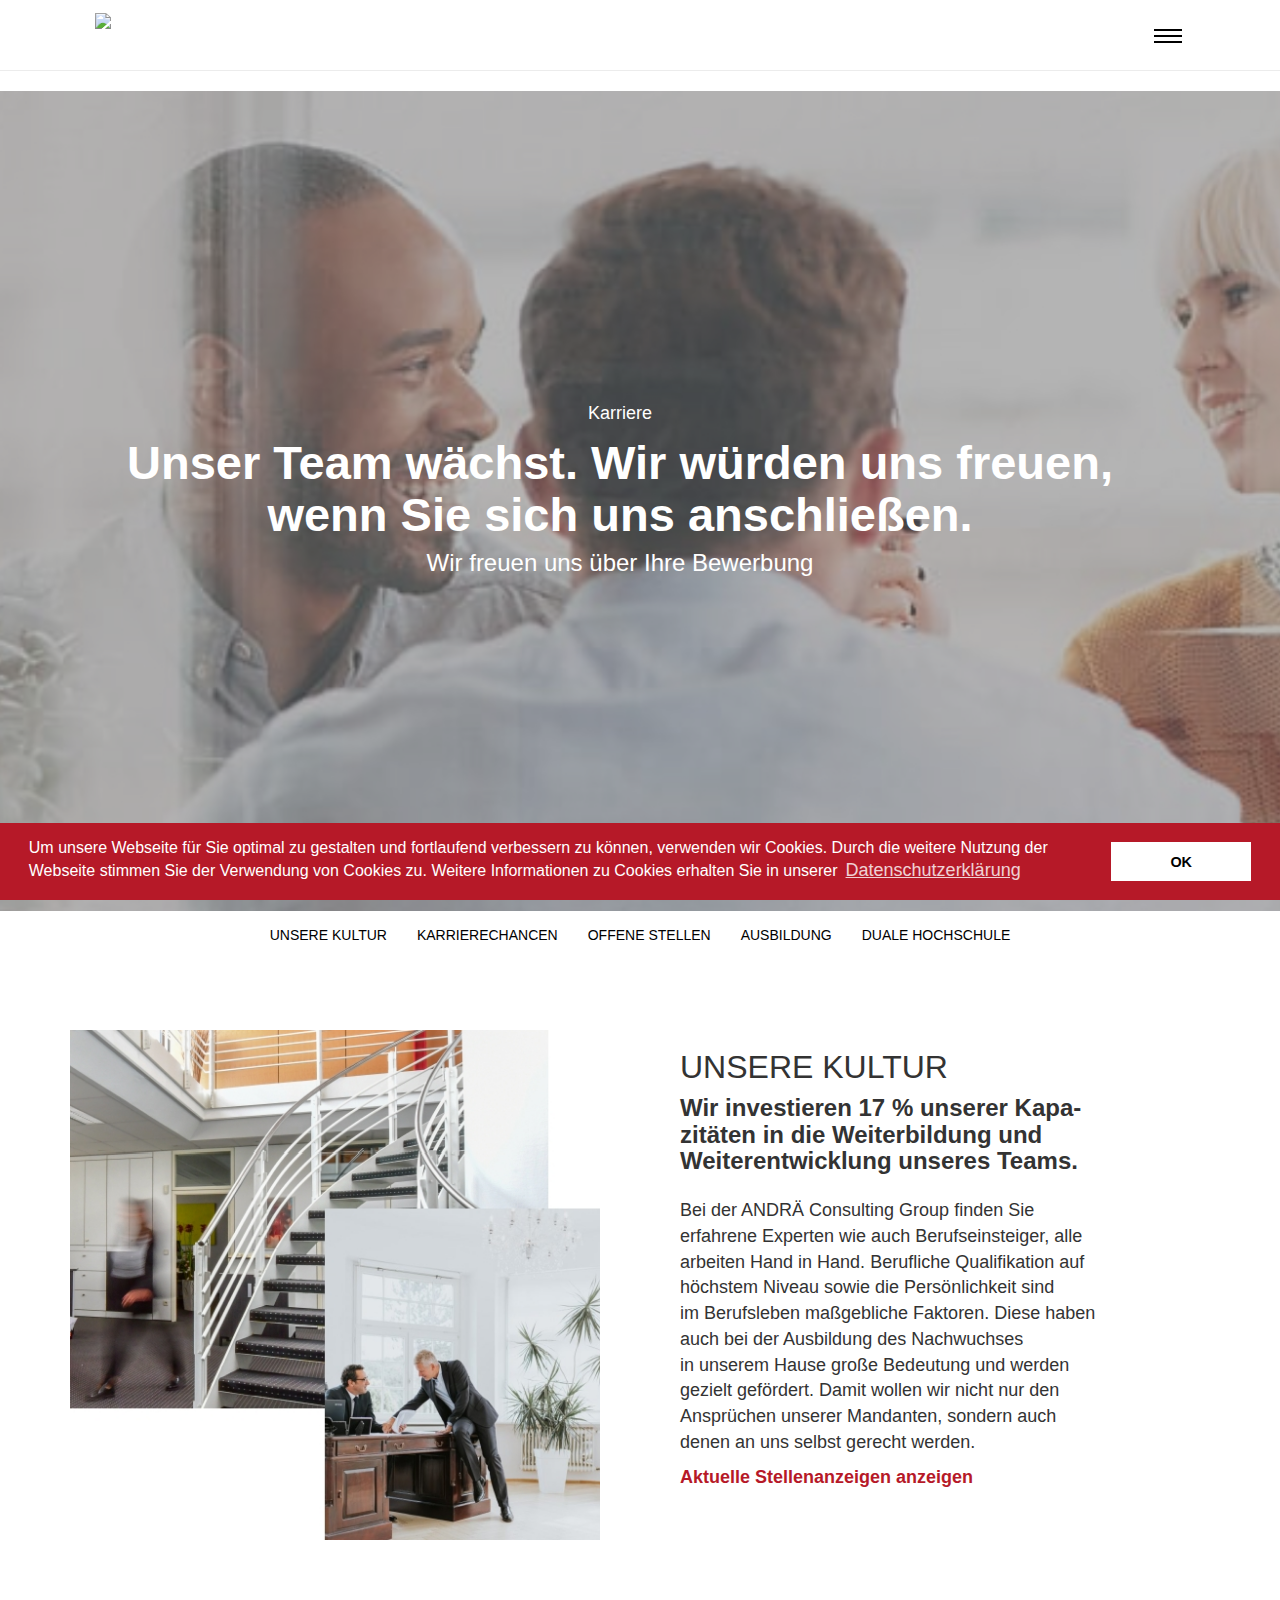
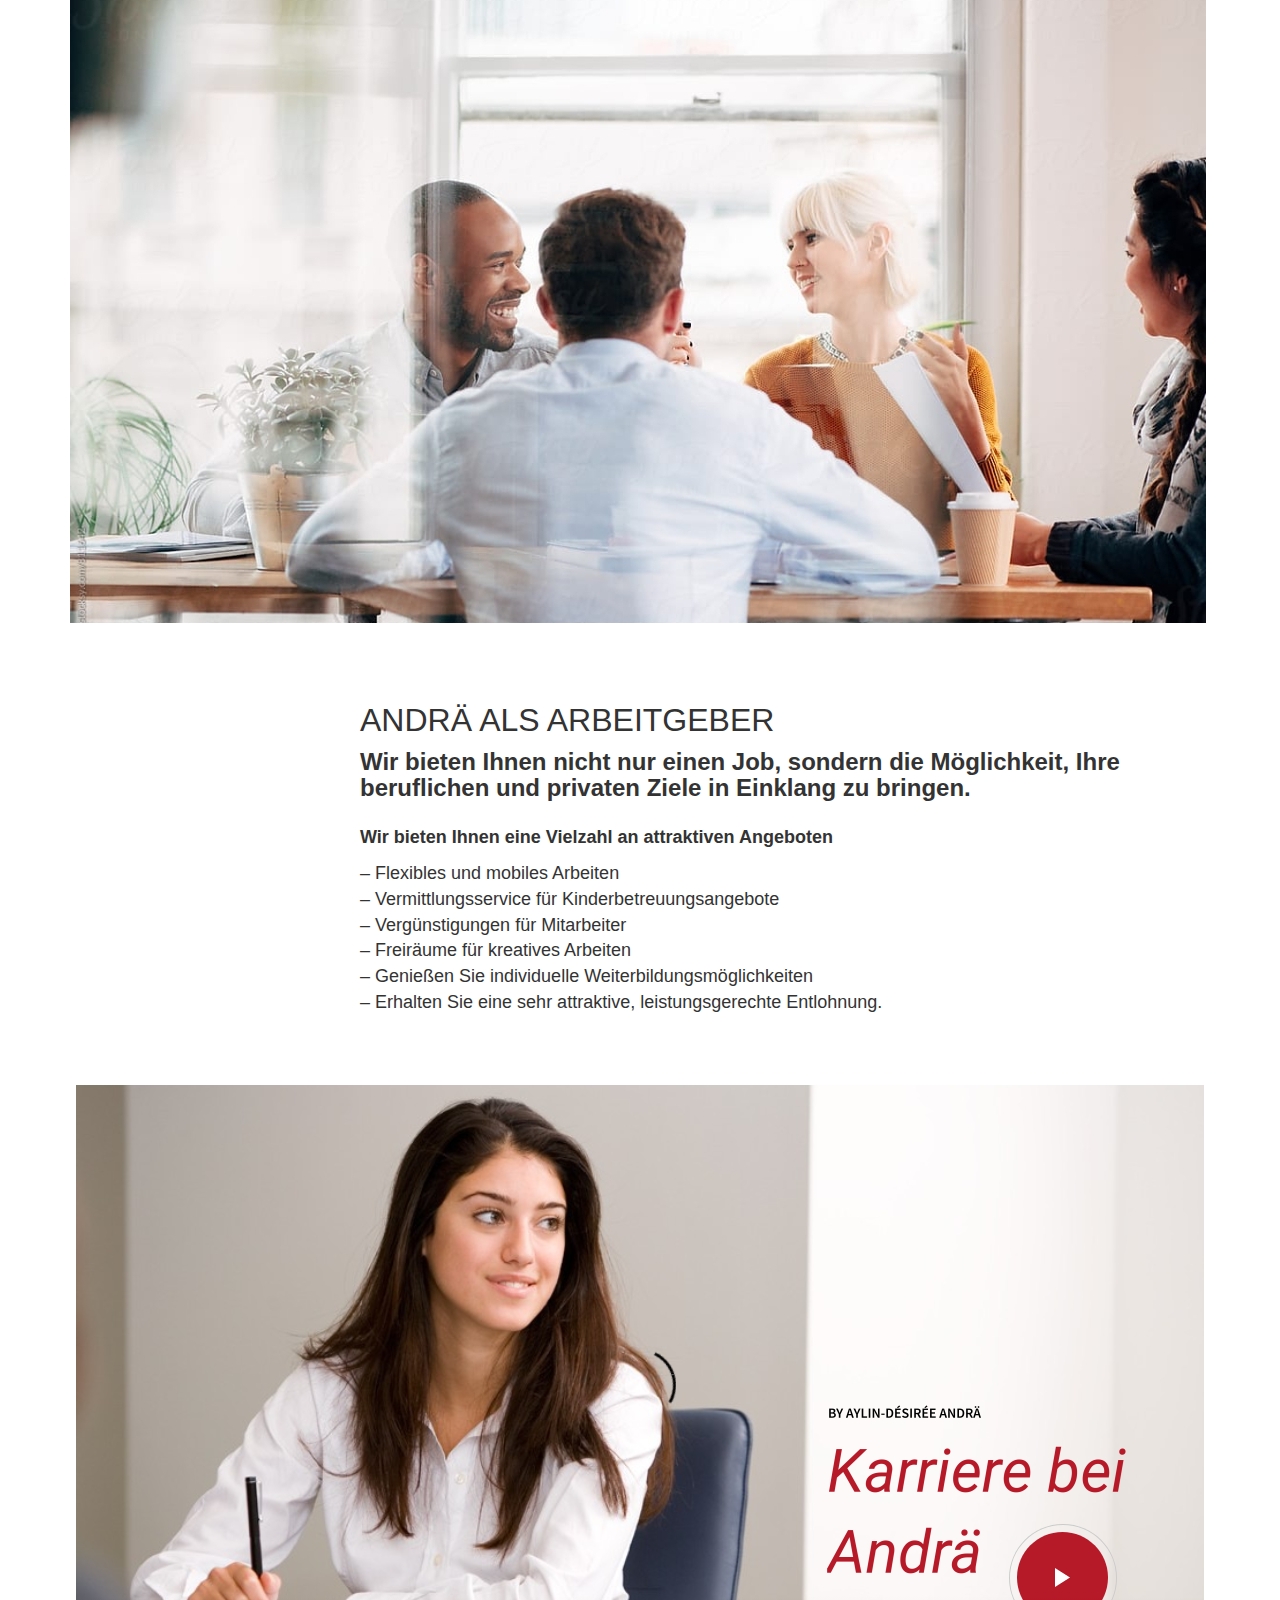
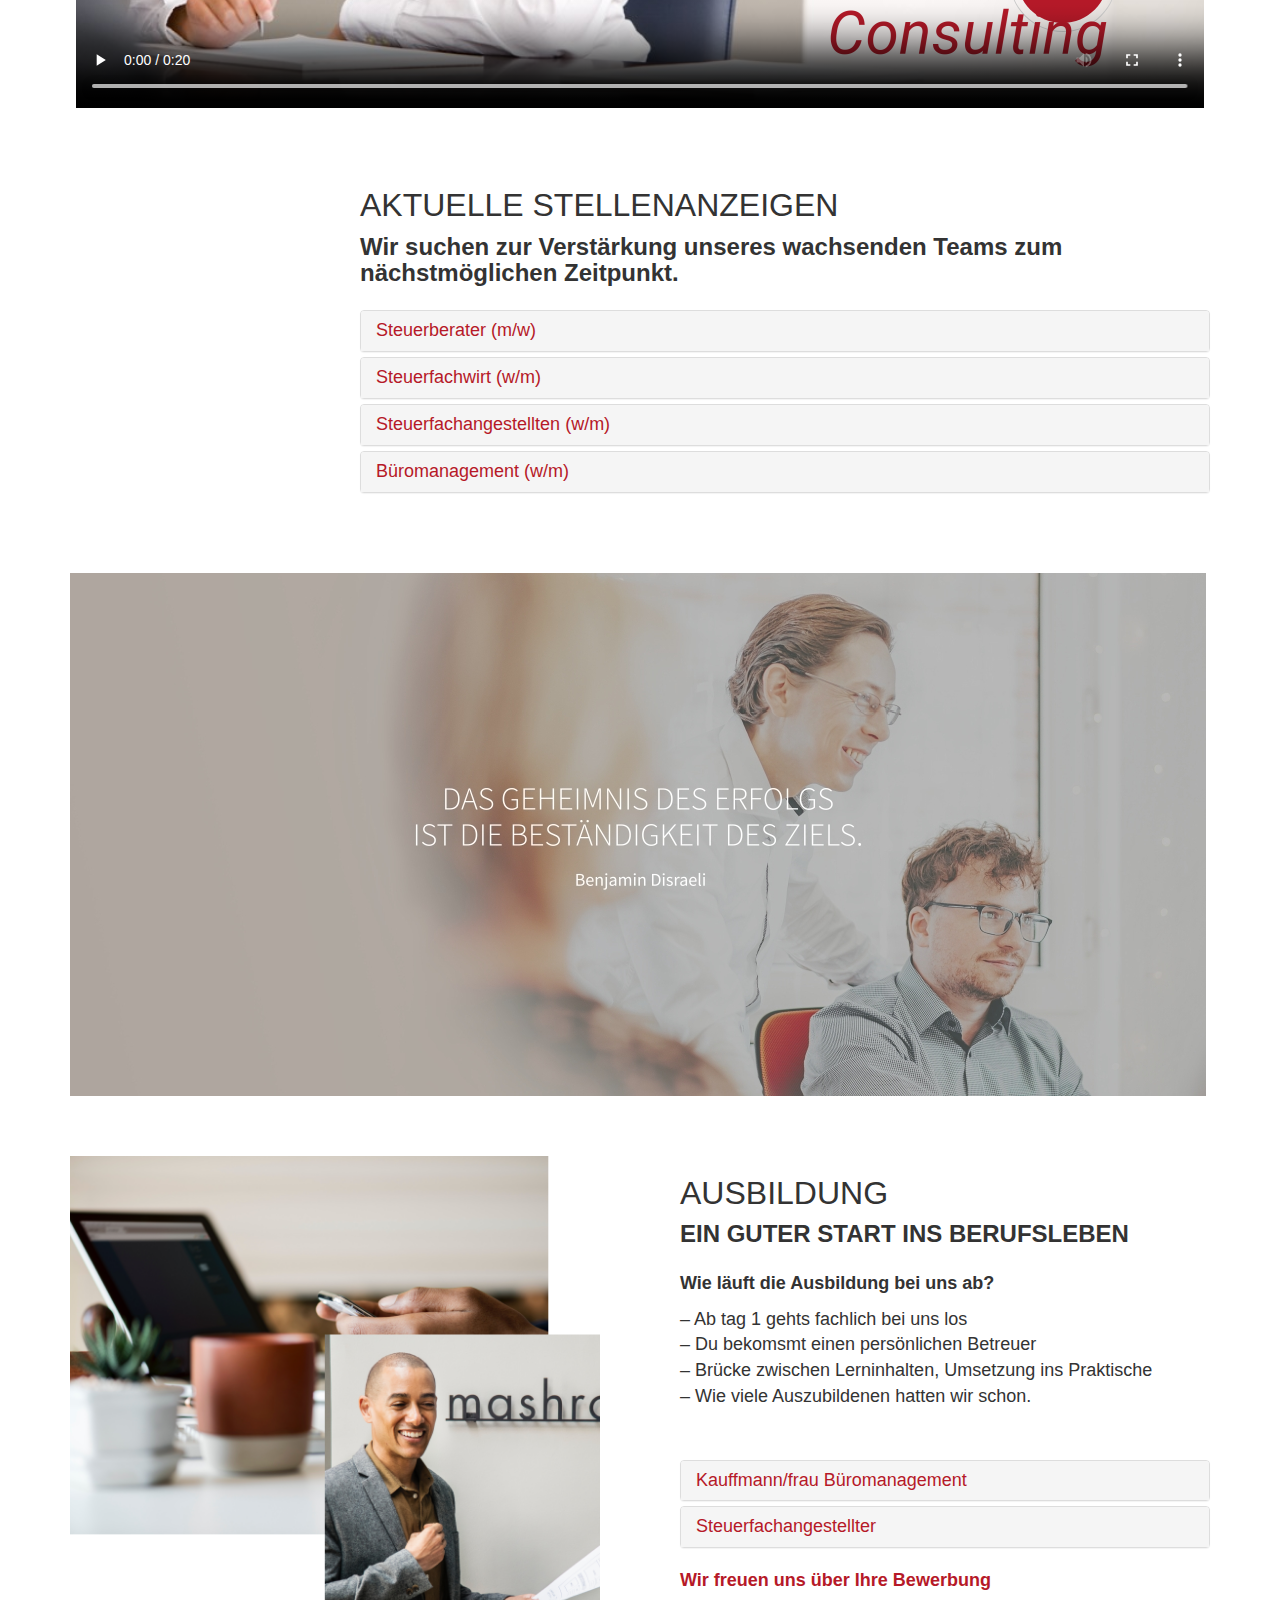
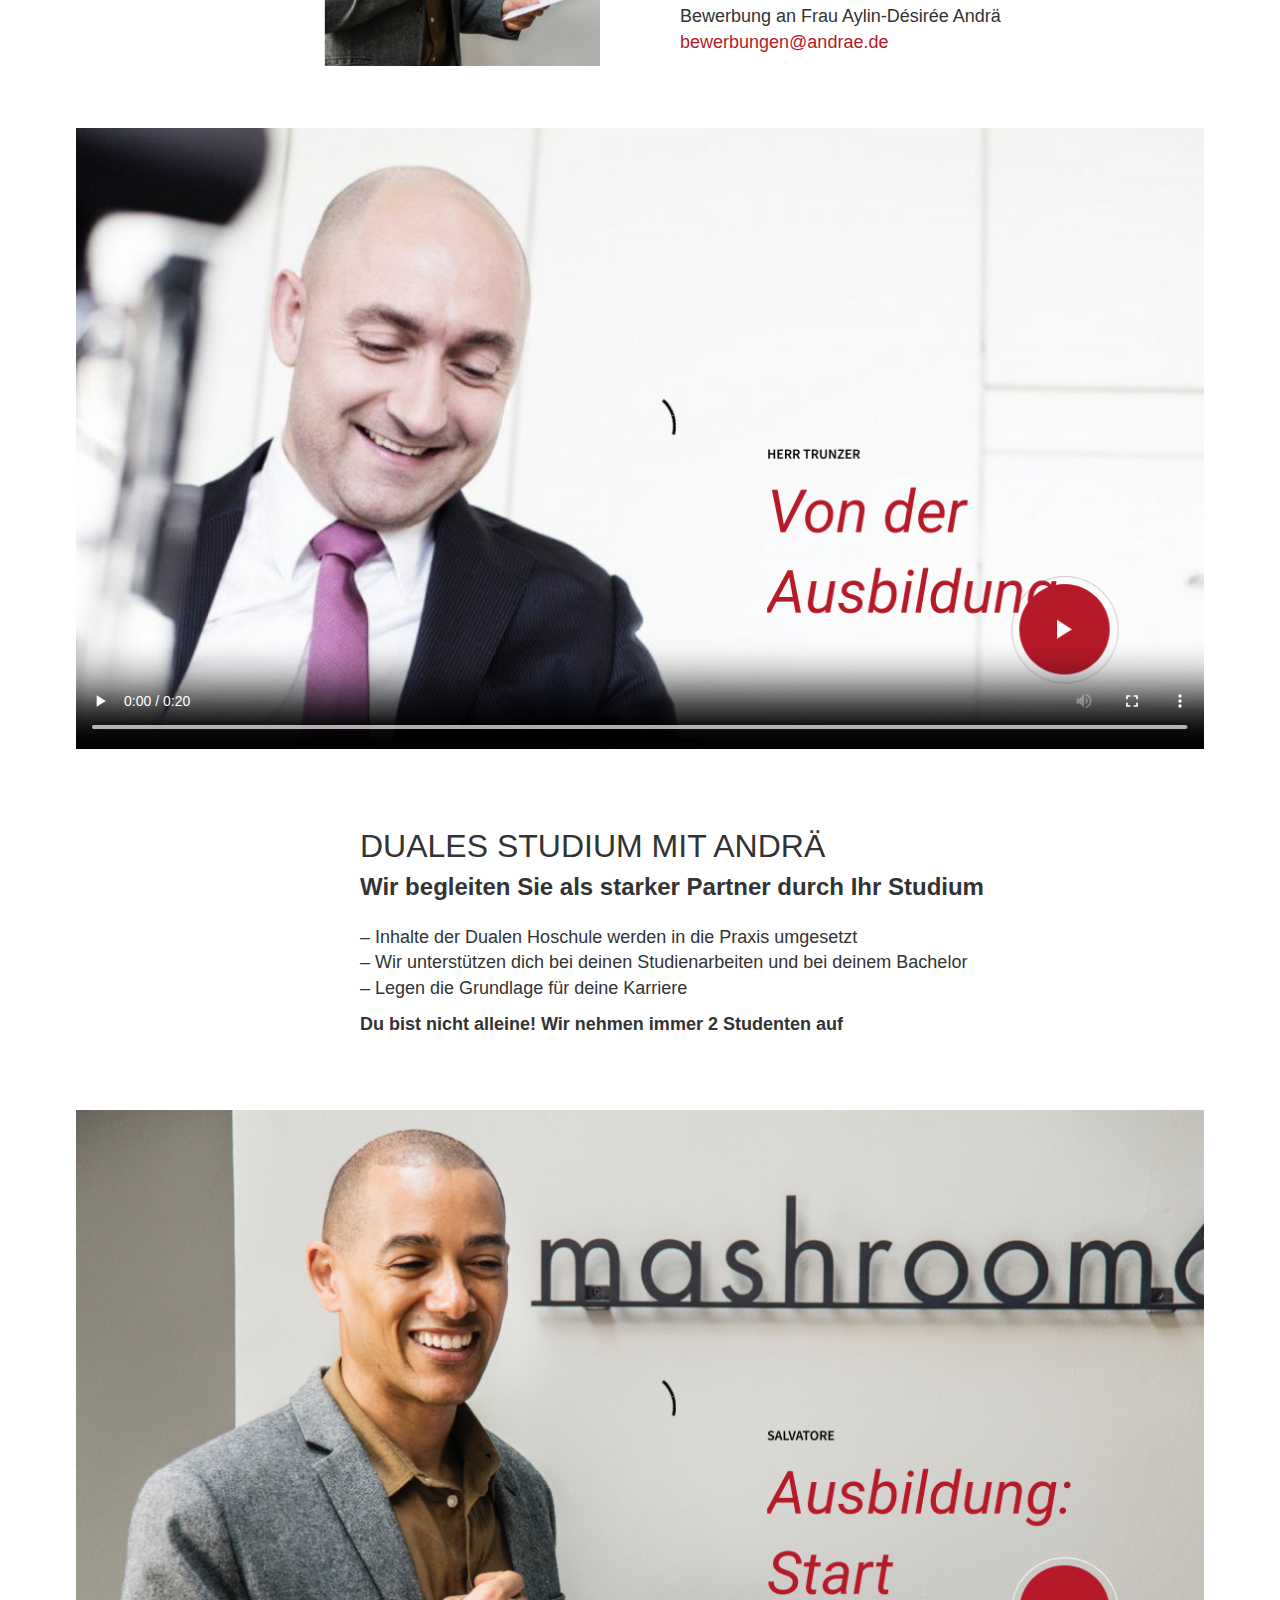
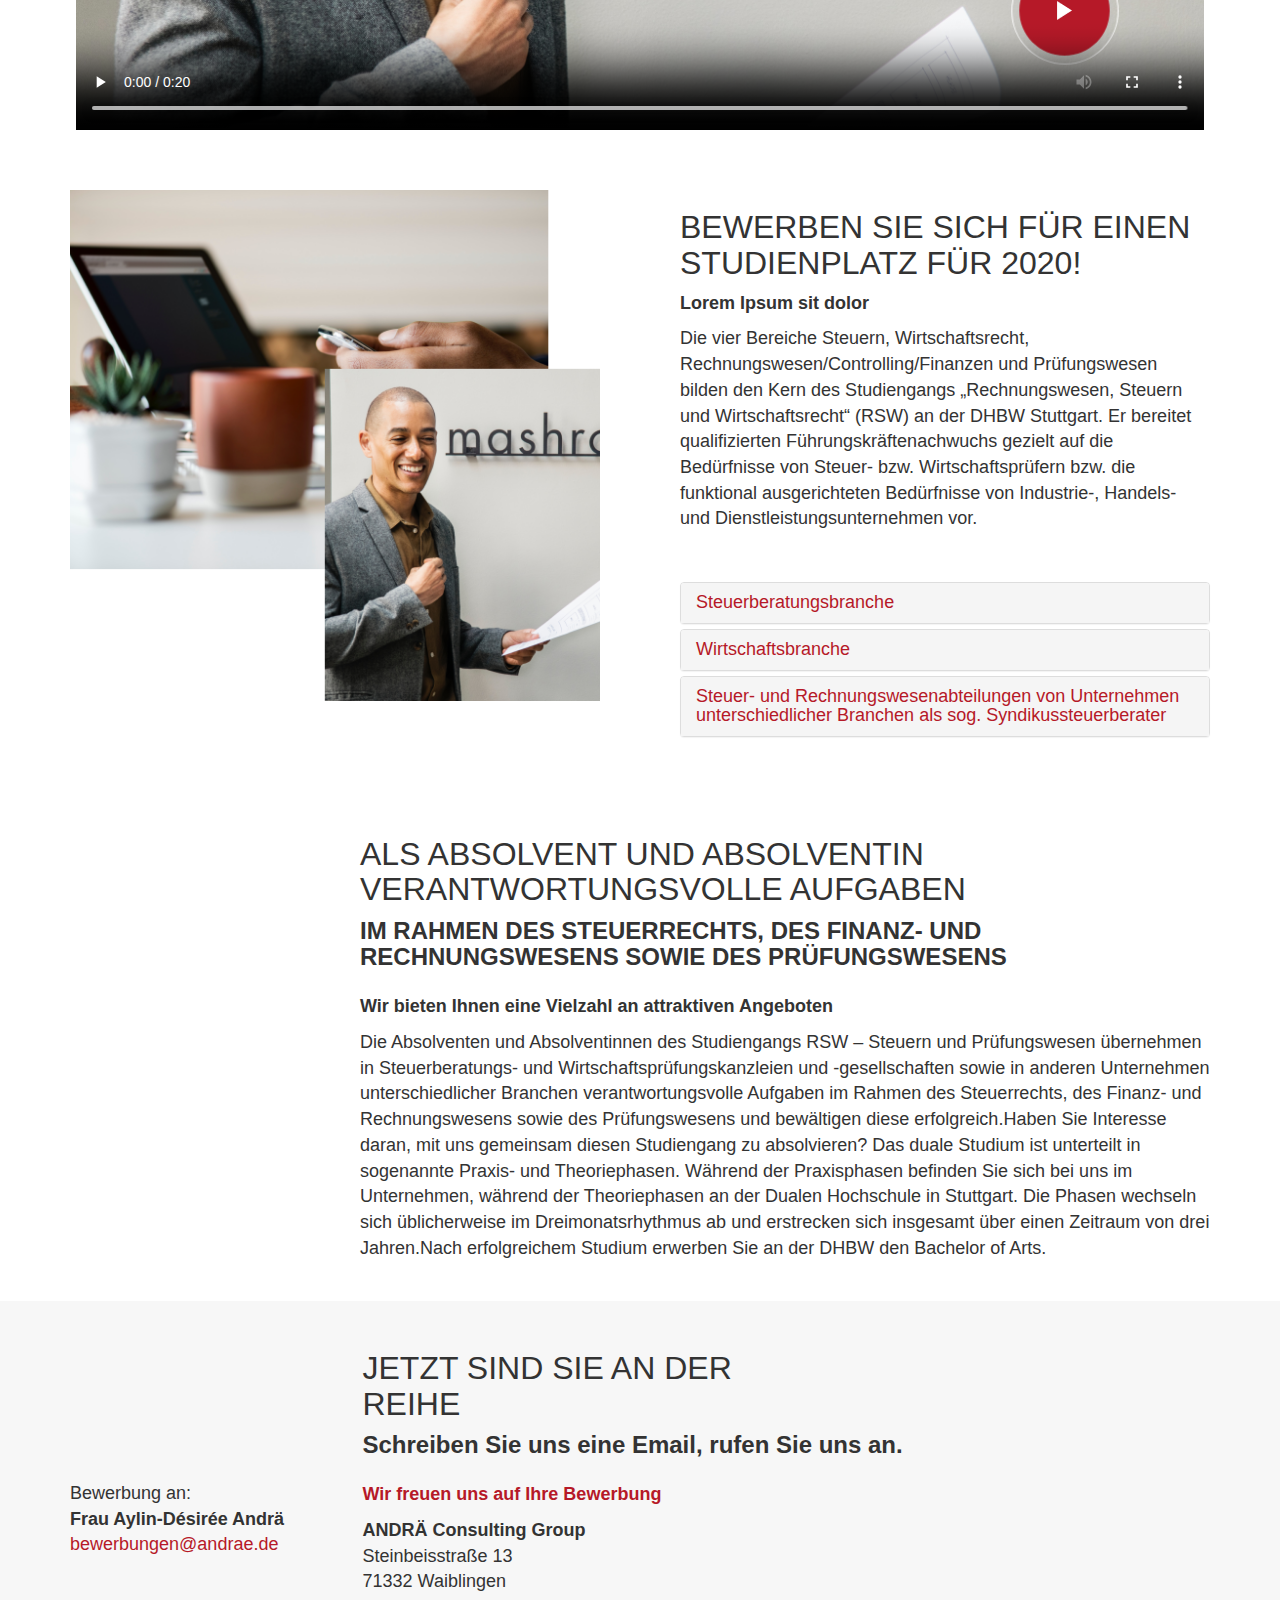
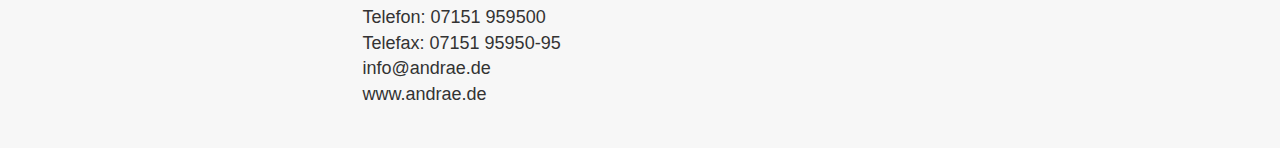
==== commit d5273f80: "add fixd menu" ====
--- a/andrae.de/andrae-group/karriere/index.html
+++ b/andrae.de/andrae-group/karriere/index.html
@@ -495,7 +495,7 @@
                         <nav class="linksBlock">
                             <a class="linksBlock__item " href="#UNSERE">UNSERE KULTUR </a>
                             <a class="linksBlock__item" href="#Karrierechancen">Karrierechancen</a>
-                            <a class="linksBlock__item" href="#Offene"> Offene Stellen </a>
+                            <a class="linksBlock__item" href="#Ausbildung"> Offene Stellen </a>
                             <a class="linksBlock__item" href="#Ausbildung">Ausbildung</a>
                             <!-- <a class="linksBlock__item" href="#">Stellen</a>
                             <a class="linksBlock__item" href="#">KULTUR</a> -->
@@ -522,7 +522,8 @@
                                 in&nbsp;unserem Hause gro&szlig;e Bedeutung und werden gezielt gef&ouml;rdert. Damit
                                 wollen wir nicht nur den Anspr&uuml;chen unserer Mandanten, sondern auch denen
                                 an&nbsp;uns selbst gerecht werden. </p>
-                                <p><a href="#" class="text-danger"><strong>Aktuelle Stellenanzeigen anzeigen </strong></a></p>
+                                <p><a href="#Aktuelle" class="text-danger scroll-link"><strong>Aktuelle Stellenanzeigen
+                                            anzeigen </strong></a></p>
                             </div>
                             </div>
                     </div>
@@ -560,7 +561,7 @@
                         <source src="video/video.webm" loading="lazy" type="video/webm" />
                     </video></div>
                 </div>
-                <div class="section section-2 container">
+                <div class="section section-2 container" id="Aktuelle">
                     <div class="section-2__content">
                         <h2>Aktuelle Stellenanzeigen</h2>
                         <h5><strong>Wir suchen zur Verstärkung unseres wachsenden Teams zum nächstmöglichen
@@ -896,7 +897,7 @@
                 <div class="section container">
                     <img src="img/center-img2.jpg" loading="lazy" alt="" class="res-i">
                 </div>
-                <div class="section container">
+                <div class="section container" id="Ausbildung">
                     <div class="row row--lg">
                         <div class="col-md-6">
                             <img src="img/img-3.png" loading="lazy" alt="" class="res-i">
@@ -1101,7 +1102,7 @@
                     </div>
                     
                 </div>
-                <div class="section container">
+                <div class="section container" id="Duale">
                      <div class="video-wrap">
                     <video poster="img/poster2.png" controls>
                         <source src="video/video.mp4" loading="lazy" type="video/mp4" />
@@ -1503,8 +1504,8 @@
         type="text/javascript"></script>
     <script src="../../typo3conf/ext/powermail/Resources/Public/JavaScripts/Powermail/Form.min0eef.js?1591367919"
         type="text/javascript"></script>
-    <script src="js/script.js"
-        type="text/javascript"></script>
+    <script src="js/hc-sticky.js" type="text/javascript"></script>
+    <script src="js/script.js"  type="text/javascript"></script>
 
 
 </body>
--- a/andrae.de/andrae-group/karriere/css/style.css
+++ b/andrae.de/andrae-group/karriere/css/style.css
@@ -96,6 +96,18 @@
   position: -webkit-sticky;
   position: sticky;
   margin-bottom: 40px;
+  z-index: 200;
+  background-color: #ffffff;
+  position: relative;
+  width: 100%;
+  left: 0;
+  top: 0;
+  -webkit-transition: all 0.36s;
+  -o-transition: all 0.36s;
+  transition: all 0.36s;
+}
+.top-nav.sticky {
+  border-bottom: 1px solid #333;
 }
 
 .linksBlock {
@@ -110,16 +122,16 @@
   -webkit-box-pack: center;
       -ms-flex-pack: center;
           justify-content: center;
+}
+.linksBlock__item {
   padding-top: 15px;
-}
-.linksBlock__item {
+  display: inline-block;
   text-transform: uppercase;
   font-size: 14px;
   font-weight: 400;
   border-bottom: solid 2px transparent;
-  padding-bottom: 5px;
+  padding-bottom: 12px;
   text-decoration: none !important;
-  margin-bottom: 15px;
   -webkit-transition: all 0.36s;
   -o-transition: all 0.36s;
   transition: all 0.36s;
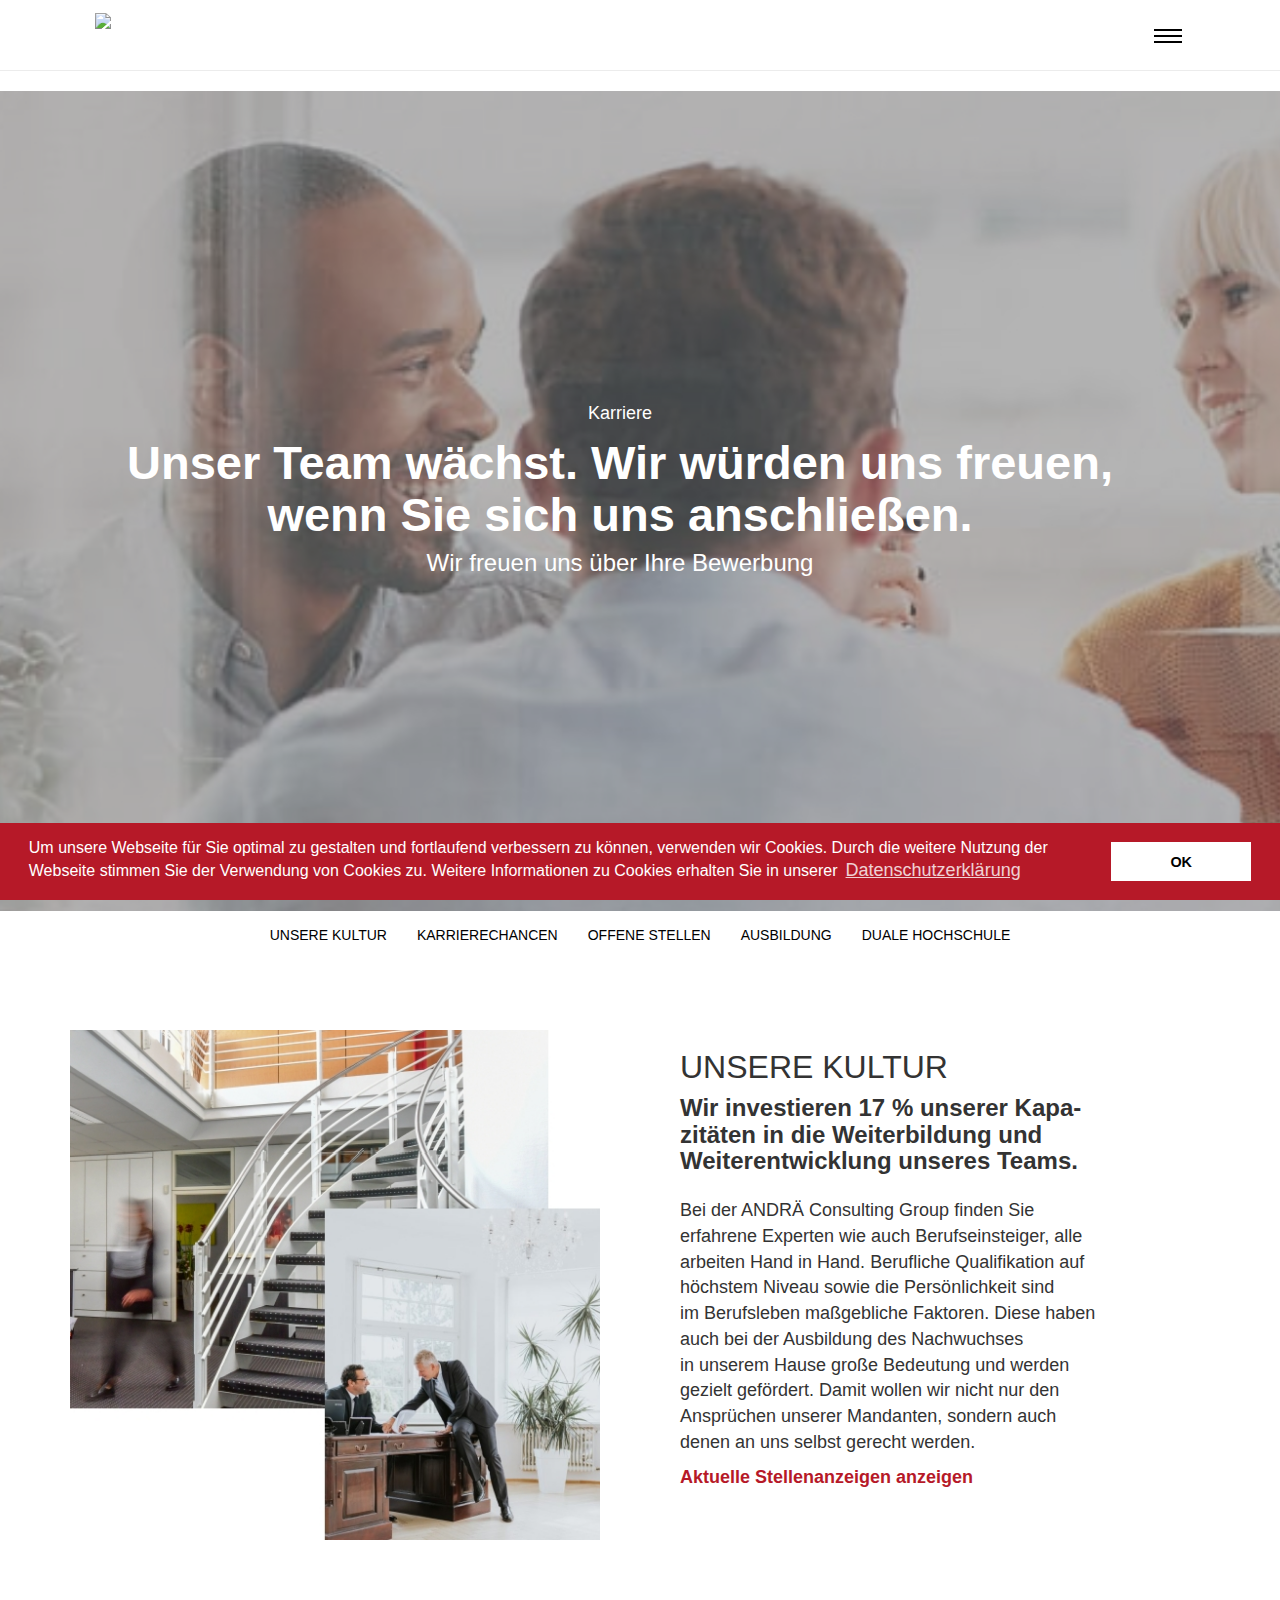
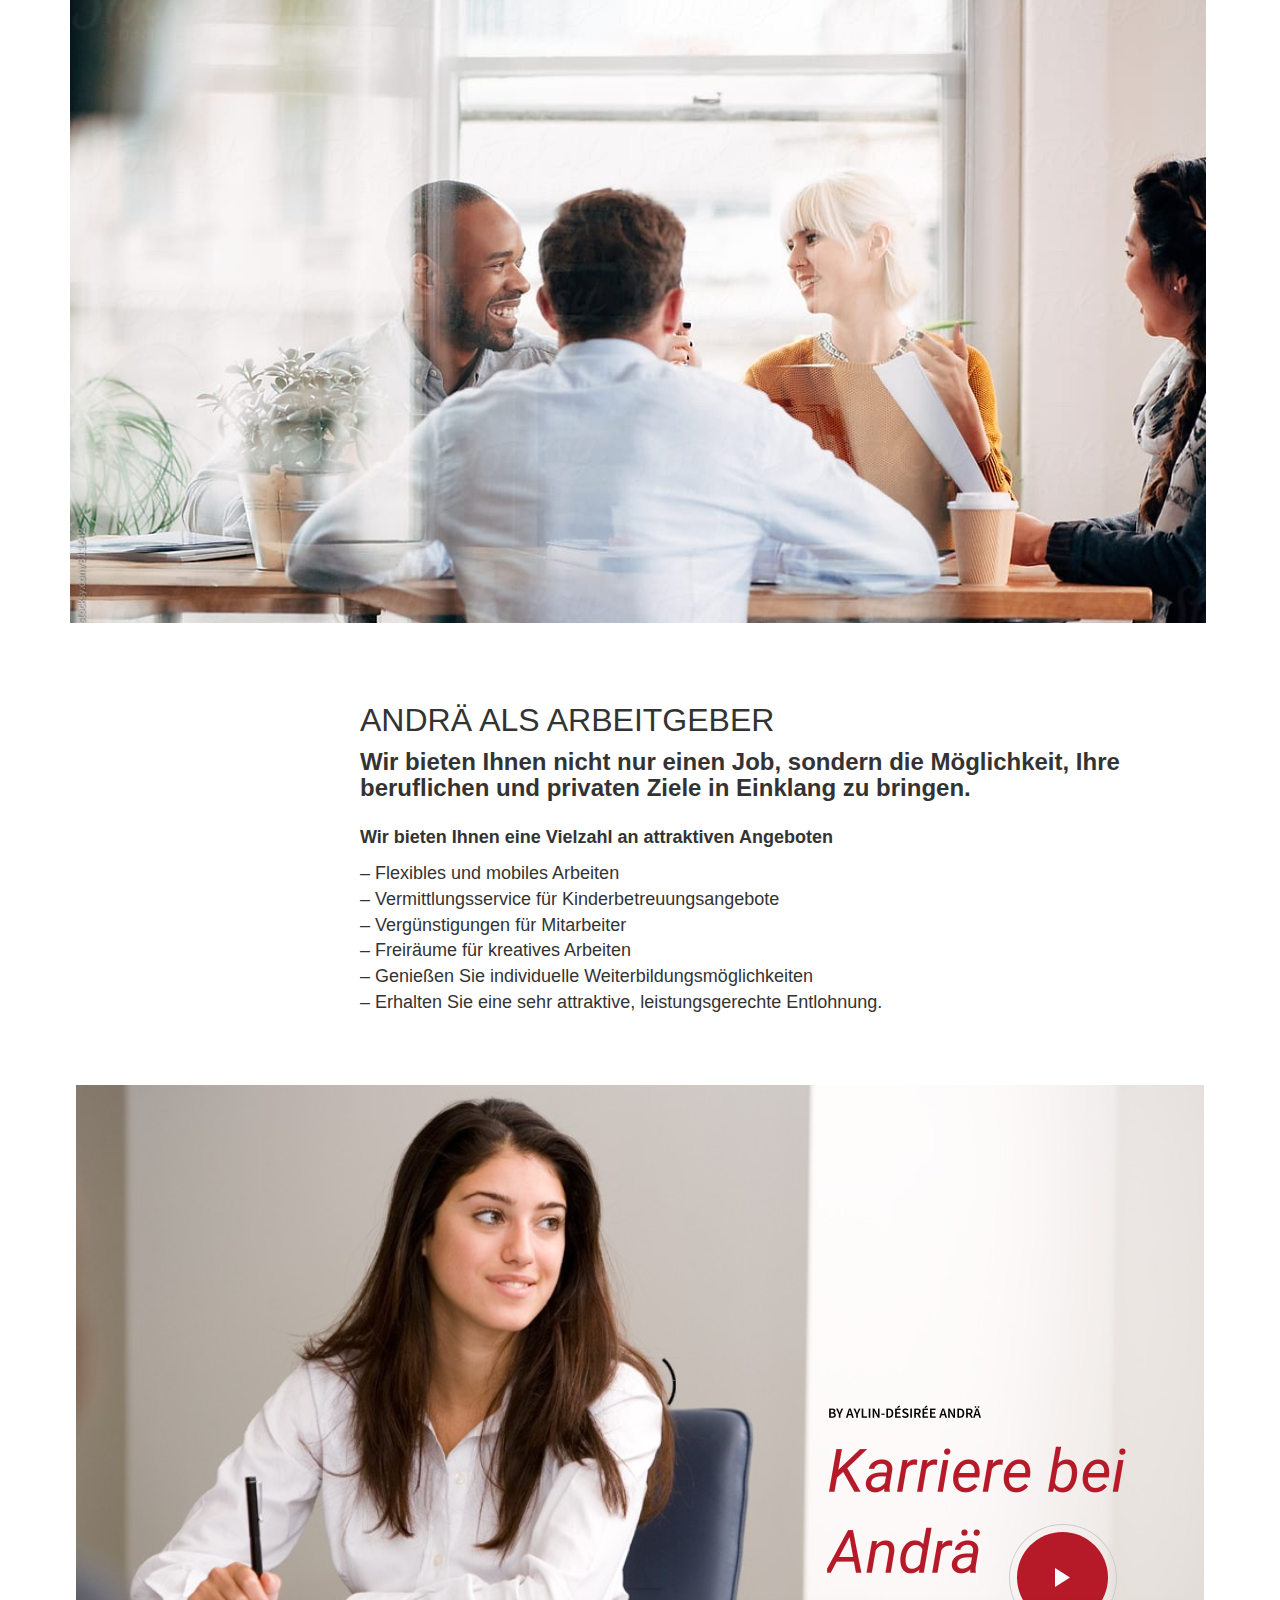
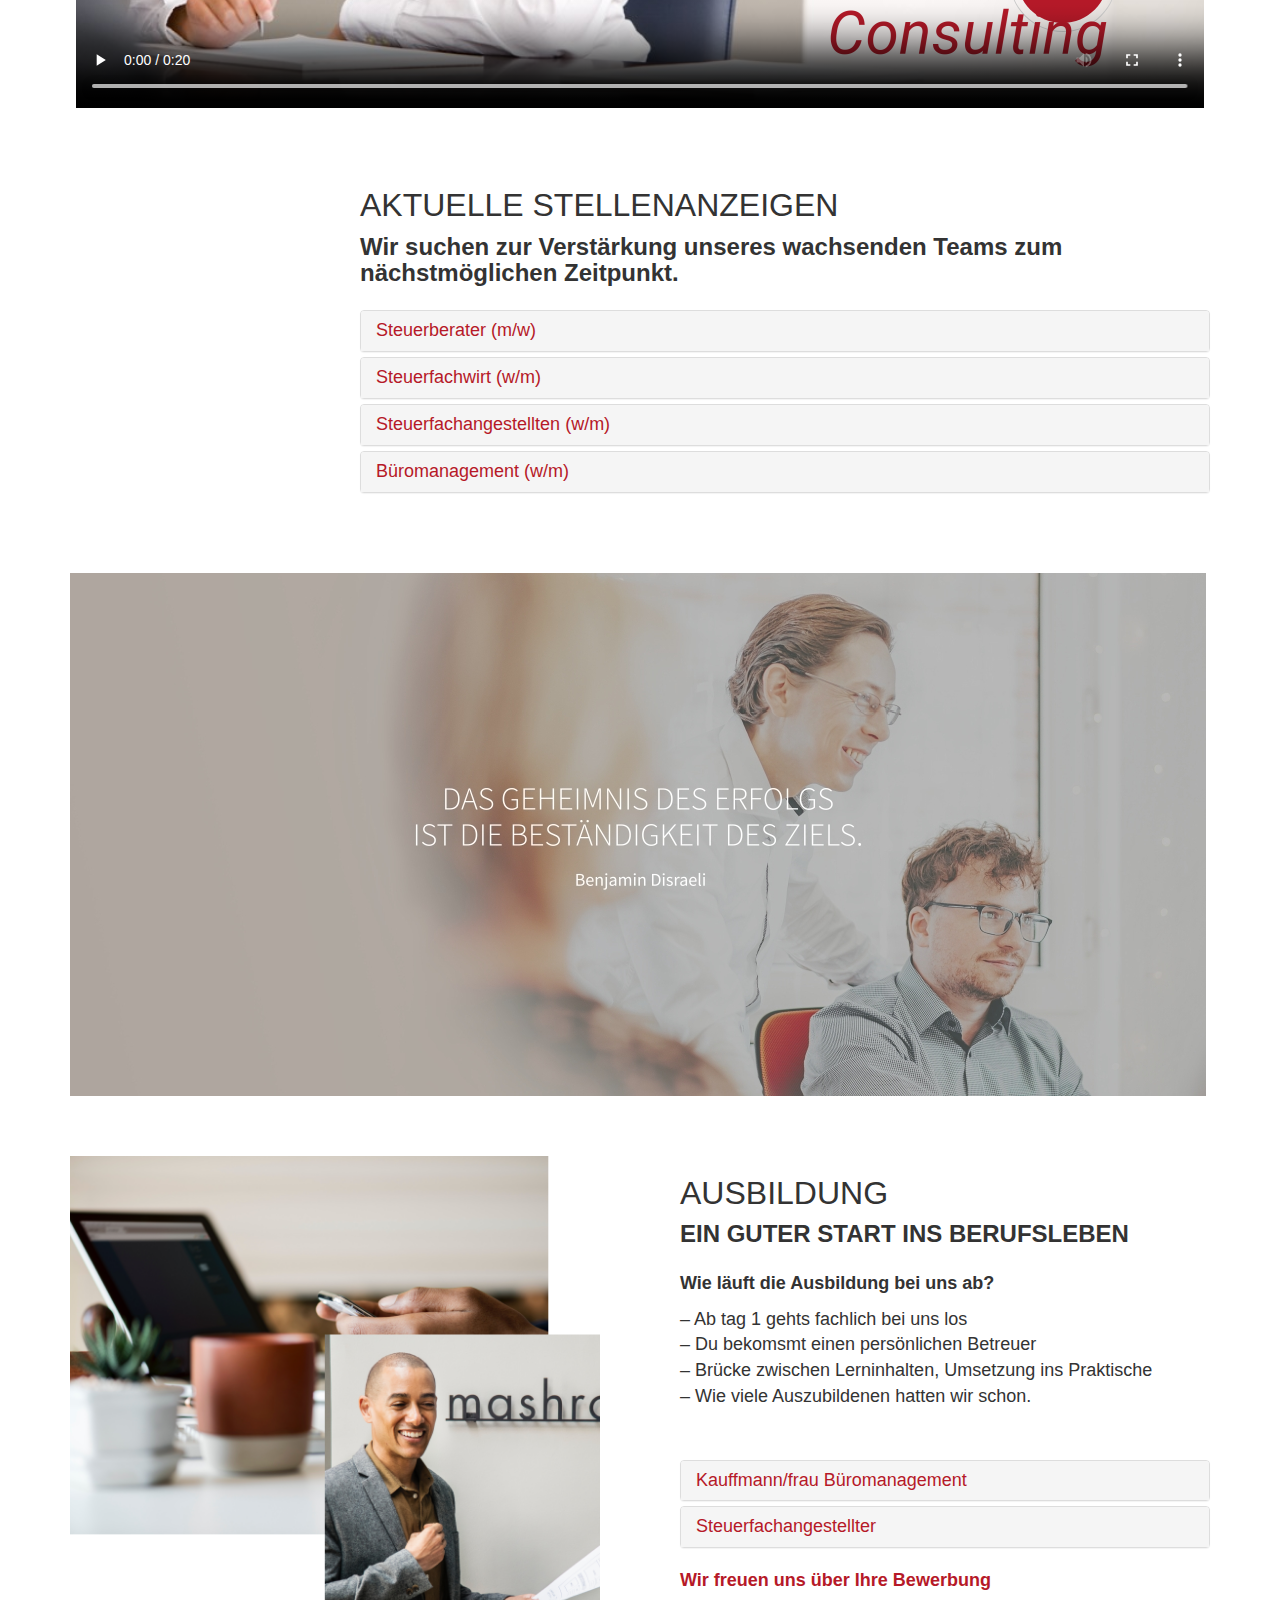
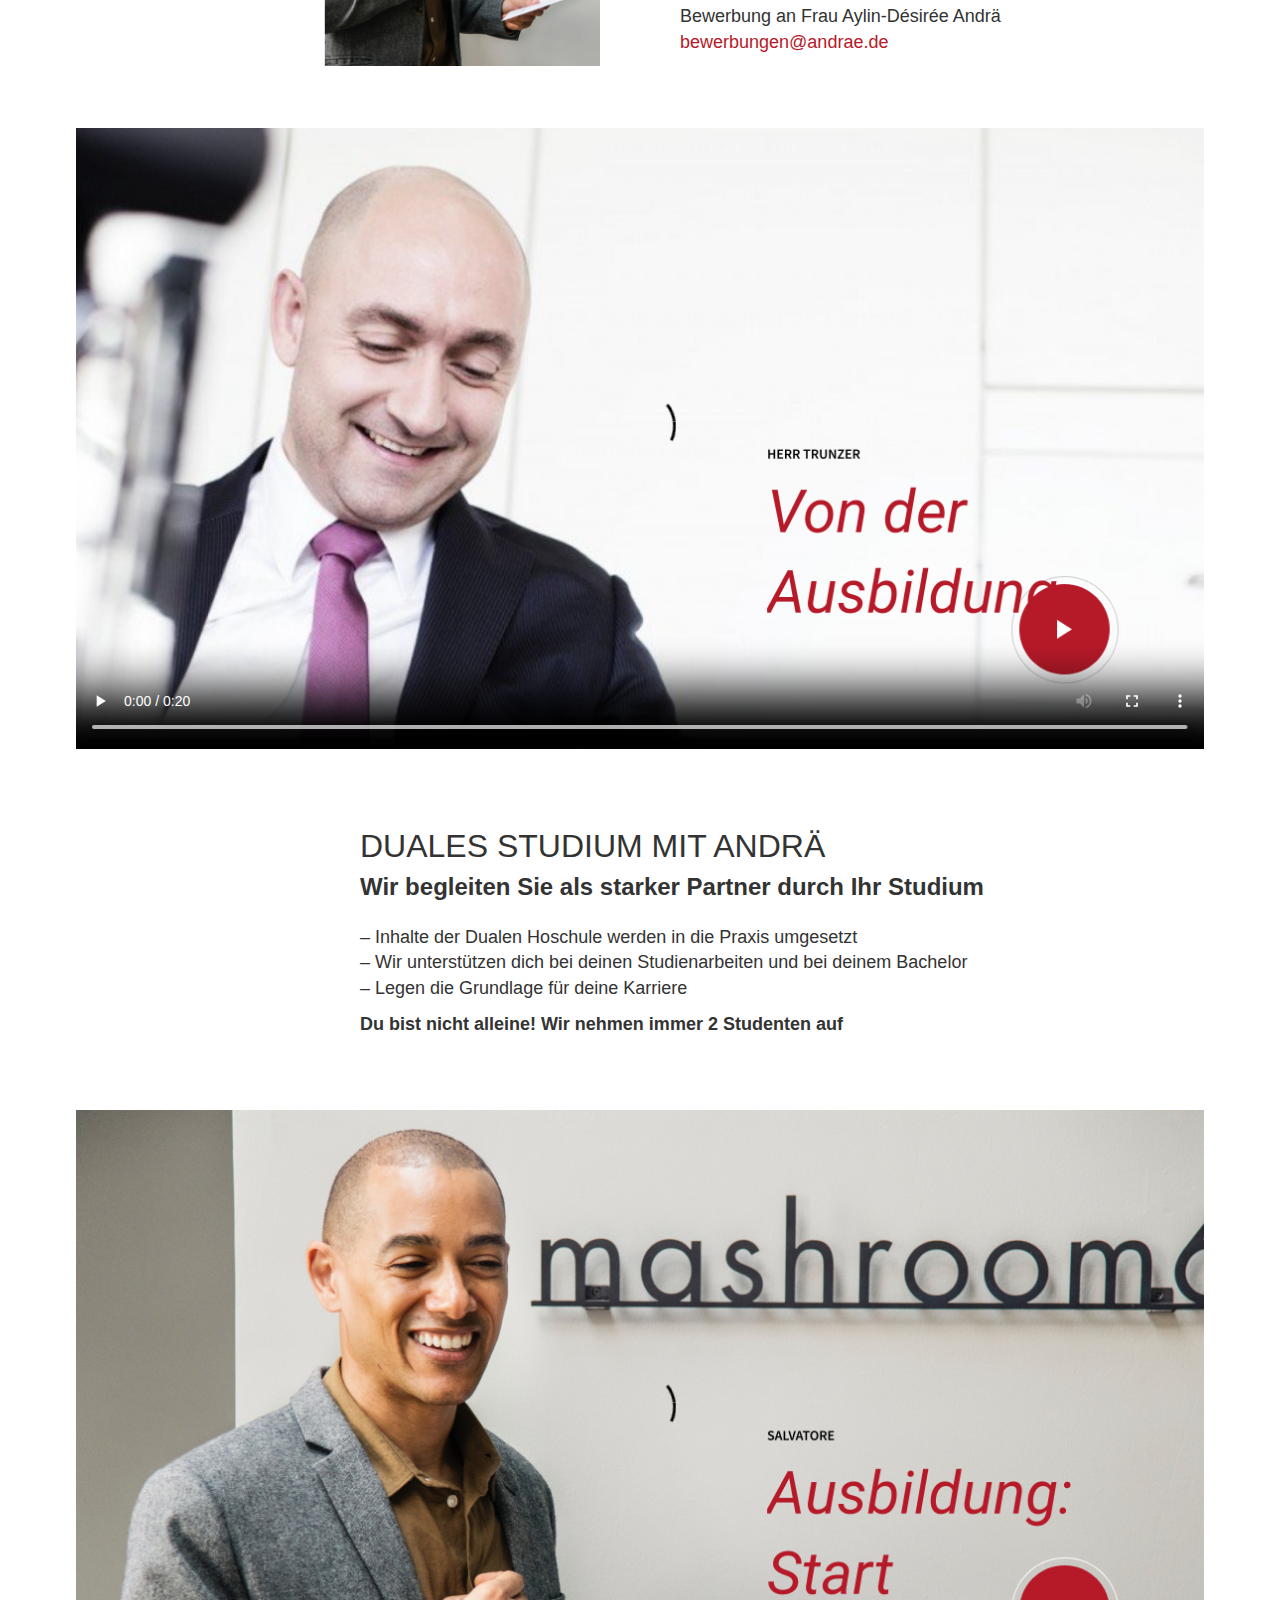
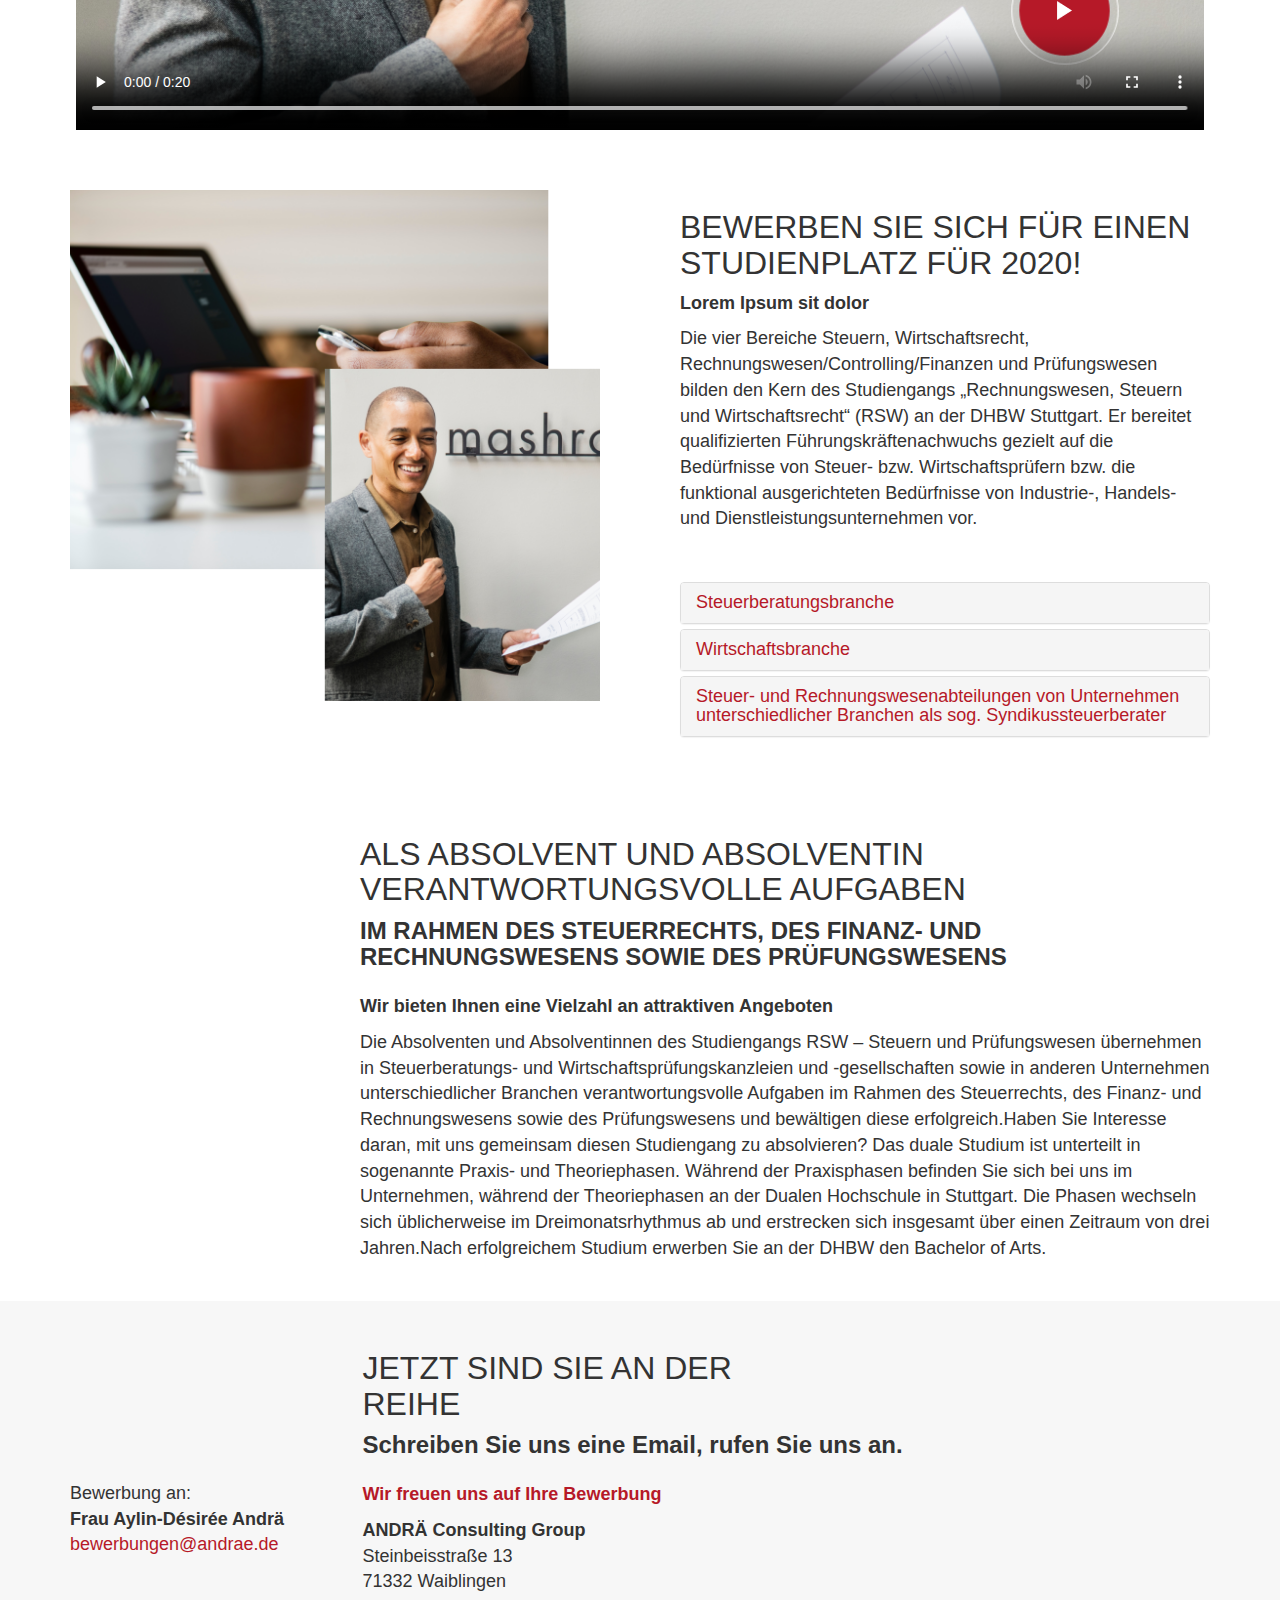
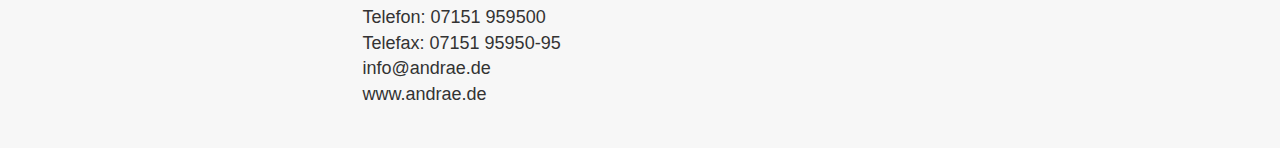
==== commit d2a6cb27: "remove tab" ====
--- a/andrae.de/andrae-group/karriere/index.html
+++ b/andrae.de/andrae-group/karriere/index.html
@@ -570,326 +570,29 @@
                         <div class="panel-group" id="accordion-155">
                             <div class="panel panel-default">
                                 <div class="panel-heading">
-                                    <h4 class="panel-title"><a role="button" data-toggle="collapse"
-                                            data-parent="#accordion-155" href="#collapse-157" aria-expanded="true"
-                                            aria-controls="collapse-157" class="accordion-toggle">Steuerberater
+                                    <h4 class="panel-title"><a   href="#collapse-157"  >Steuerberater
                                             (m/w)</a></h4>
                                 </div>
-                                <div id="collapse-157" class="panel-collapse collapse " role="tabpanel">
-                                    <div class="panel-body">
-                                        <!--  CONTENT ELEMENT, uid:157/textmedia [begin] -->
-                                        <div id="c157" class="csc-default">
-                                            <div id="c157">
-
-
-
-
-
-
-                                                <div class="ce-textpic ce-right ce-intext">
-
-
-
-
-
-
-
-
-
-
-
-
-
-
-
-                                                    <div class="ce-bodytext">
-
-                                                        <p>Wir bieten Ihnen einen attraktiven Arbeitsplatz in einem
-                                                            internationalen Umfeld, persönliche
-                                                            Entfaltungsmöglichkeiten sowie umfassende Fort- und
-                                                            Weiterbildung. Zu unseren Mandaten gehören kleine und
-                                                            mittelständische Unternehmen unterschiedlicher
-                                                            Rechtsform und Branche.
-                                                        </p>
-                                                        <p>&nbsp;</p>
-                                                        <p><b>Ihre Aufgaben:</b><br />Sie betreuen eigenständig
-                                                            nationale und internationale Mandanten bei der
-                                                            Steuerplanung und –gestaltung und sind Ansprechpartner
-                                                            bei allen steuerlichen und betriebswirtschaftlichen
-                                                            Fragestellungen. Die Erstellung von Jahresabschlüssen
-                                                            nebst Steuererklärungen, sowie die Anfertigung von
-                                                            steuerlichen Gutachten gehören ebenfalls zu unserem
-                                                            vielseitigen Aufgabengebiet. Darüber hinaus übernehmen
-                                                            Sie von Beginn an Mandantenverantwortung.
-                                                        </p>
-                                                        <p>&nbsp;</p>
-                                                        <p><b>Ihr Profil:</b><br />Sie haben ihr Steuerberaterexamen
-                                                            bereits erfolgreich abgeschlossen und konnten
-                                                            bestenfalls erste einschlägige Erfahrungen in der
-                                                            steuerlichen Beratung von Unternehmen sammeln.&nbsp;
-                                                        </p>
-                                                        <p>Ihre analytischen Fähigkeiten und Ihre schnelle
-                                                            Auffassungsgabe ermöglichen Ihnen eine schnelle
-                                                            Aufbereitung komplexer Sachverhalte.
-                                                        </p>
-                                                        <p>Sie arbeiten gerne selbständig und eigenverantwortlich,
-                                                            sehen Ihre Stärken neben Ihrem fachlichen Wissen im
-                                                            Umgang mit Mandanten und Kollegen dann möchten wir Sie
-                                                            gerne kennenlernen.
-                                                        </p>
-                                                        <p>&nbsp;</p>
-                                                        <p>Wir freuen uns auf&nbsp;Ihre Bewerbung an&nbsp;<a
-                                                                href="mailto:bewerbungen@andrae.de"
-                                                                title="Opens internal link in current window"
-                                                                class="mail">bewerbungen@andrae.de</a>&nbsp;oder
-                                                            postalisch an:
-                                                        </p>
-                                                        <p><b>ANDRÄ Consulting Group</b><br />Frau Aylin-Désirée
-                                                            Andrä<br />Steinbeisstraße 13<br />71332
-                                                            Waiblingen&nbsp;</p>
-                                                    </div>
-
-
-                                                </div>
-
-
-
-
-                                            </div>
-
-                                        </div>
-                                        <!--  CONTENT ELEMENT, uid:157/textmedia [end] -->
-                                    </div>
-                                </div>
+                               
                             </div>
                             <div class="panel panel-default">
                                 <div class="panel-heading">
-                                    <h4 class="panel-title"><a role="button" data-toggle="collapse"
-                                            data-parent="#accordion-155" href="#collapse-161" aria-expanded="false"
-                                            aria-controls="collapse-161"
-                                            class="collapsed accordion-toggle">Steuerfachwirt (w/m)</a></h4>
-                                </div>
-                                <div id="collapse-161" class="panel-collapse collapse" role="tabpanel">
-                                    <div class="panel-body">
-                                        <!--  CONTENT ELEMENT, uid:161/textmedia [begin] -->
-                                        <div id="c161" class="csc-default">
-                                            <div id="c161">
-
-
-
-
-
-
-                                                <div class="ce-textpic ce-right ce-intext">
-
-                                                    <div class="ce-bodytext">
-
-                                                        <p>in Voll- oder Teilzeitanstellung.
-                                                        </p>
-                                                        <p>Wir bieten Ihnen einen attraktiven und modernen
-                                                            Arbeitsplatz in einem internationalen Umfeld mit jungen
-                                                            Kollegen und digitalen Arbeitsmethoden. Sie haben
-                                                            außerdem die Möglichkeit im Homeoffice zu arbeiten. Des
-                                                            Weiteren bieten wir umfassende Fort- und
-                                                            Weiterbildungen. Zu Ihrem Aufgabenbereich gehören
-                                                            insbesondere:</p>
-                                                        <ul>
-                                                            <li>Die Erstellung von Einkommensteuererklärungen
-                                                                nationaler und internationaler Mandanten</li>
-                                                            <li>Die Erstellung von Gewinnermittlungen sämtlicher
-                                                                Rechtsformen sowie der entsprechenden betrieblichen
-                                                                Steuererklärungen</li>
-                                                            <li>Betreuung und Unterstützung bei Außenprüfungen</li>
-                                                            <li>Laufende Betreuung von Mandanten</li>
-                                                            <li>Überwachung/Betreuung selbstbuchender Mandanten</li>
-                                                            <li>Betreuung von Auszubildenden</li>
-                                                        </ul>
-                                                        <p>Sie arbeiten gerne selbständig und eigenverantwortlich,
-                                                            sehen Ihre Stärken neben Ihrem fachlichen Wissen im
-                                                            Umgang mit Mandanten und Kollegen dann möchten wir Sie
-                                                            gerne kennenlernen.<br /><br />
-                                                        </p>
-                                                        <p>Wir freuen uns auf&nbsp;Ihre Bewerbung an&nbsp;<a
-                                                                href="mailto:bewerbungen@andrae.de"
-                                                                title="Opens internal link in current window"
-                                                                class="mail">bewerbungen@andrae.de</a>&nbsp;oder
-                                                            postalisch an:
-                                                        </p>
-                                                        <p><b>ANDRÄ Consulting Group</b><br />Frau Aylin-Désirée
-                                                            Andrä<br />Steinbeisstraße 13<br />71332 Waiblingen </p>
-                                                    </div>
-
-
-                                                </div>
-
-
-
-
-                                            </div>
-
-                                        </div>
-                                        <!--  CONTENT ELEMENT, uid:161/textmedia [end] -->
-                                    </div>
-                                </div>
+                                    <h4 class="panel-title"><a  href="#collapse-161" >Steuerfachwirt (w/m)</a></h4>
+                                </div>
+                                
                             </div>
                             <div class="panel panel-default">
                                 <div class="panel-heading">
-                                    <h4 class="panel-title"><a role="button" data-toggle="collapse"
-                                            data-parent="#accordion-155" href="#collapse-156" aria-expanded="false"
-                                            aria-controls="collapse-156"
-                                            class="collapsed accordion-toggle">Steuerfachangestellten (w/m)</a></h4>
-                                </div>
-                                <div id="collapse-156" class="panel-collapse collapse" role="tabpanel">
-                                    <div class="panel-body">
-                                        <!--  CONTENT ELEMENT, uid:156/textmedia [begin] -->
-                                        <div id="c156" class="csc-default">
-                                            <div id="c156">
-
-
-
-
-
-
-                                                <div class="ce-textpic ce-right ce-intext">
-
-
-
-
-
-
-
-
-
-
-
-
-
-
-
-                                                    <div class="ce-bodytext">
-
-                                                        <p>in Voll- oder Teilzeitanstellung.
-                                                        </p>
-                                                        <p>Wir bieten Ihnen einen attraktiven und modernen
-                                                            Arbeitsplatz in einem internationalen Umfeld mit jungen
-                                                            Kollegen und digitalen Arbeitsmethoden. Es besteht auch
-                                                            die Möglichkeit im Homeoffice zu arbeiten. Des Weiteren
-                                                            bieten wir umfassende Fort- und
-                                                            Weiterbildungsmöglichkeiten.
-                                                        </p>
-                                                        <p>Zu Ihrem Aufgabenbereich gehören insbesondere:</p>
-                                                        <ul>
-                                                            <li>Lohn- und Gehaltsabrechnungen</li>
-                                                            <li>Betreuung und Abwicklung laufender
-                                                                Finanzbuchhaltungen</li>
-                                                            <li>Betreuung selbstbuchender Mandanten</li>
-                                                            <li>Vorarbeiten und Mitwirkung bei
-                                                                Jahresabschlusserstellungen</li>
-                                                            <li>Betreuung und Unterstützung bei Außenprüfungen sowie
-                                                                Prüfungen durch die Sozialversicherungsträger</li>
-                                                        </ul>
-                                                        <p>Sie arbeiten gerne selbständig und eigenverantwortlich,
-                                                            sehen Ihre Stärken neben Ihrem fachlichen Wissen im
-                                                            Umgang mit Mandanten und Kollegen dann möchten wir Sie
-                                                            gerne kennenlernen.<br /><br />
-                                                        </p>
-                                                        <p>Wir freuen uns auf&nbsp;Ihre Bewerbung an&nbsp;<a
-                                                                href="mailto:bewerbungen@andrae.de"
-                                                                title="Opens internal link in current window"
-                                                                class="mail">bewerbungen@andrae.de</a>&nbsp;oder
-                                                            postalisch an:
-                                                        </p>
-                                                        <p><b>ANDRÄ Consulting Group</b><br />Frau Aylin-Désirée
-                                                            Andrä<br />Steinbeisstraße 13<br />71332 Waiblingen </p>
-                                                        <div></div>
-                                                    </div>
-
-
-                                                </div>
-
-
-
-
-                                            </div>
-
-                                        </div>
-                                        <!--  CONTENT ELEMENT, uid:156/textmedia [end] -->
-                                    </div>
-                                </div>
+                                    <h4 class="panel-title"><a   href="#collapse-156"  >Steuerfachangestellten (w/m)</a></h4>
+                                </div>
+                               
                             </div>
                             <div class="panel panel-default">
                                 <div class="panel-heading">
-                                    <h4 class="panel-title"><a role="button" data-toggle="collapse"
-                                            data-parent="#accordion-155" href="#collapse-476" aria-expanded="false"
-                                            aria-controls="collapse-476"
-                                            class="collapsed accordion-toggle">Büromanagement (w/m)</a></h4>
-                                </div>
-                                <div id="collapse-476" class="panel-collapse collapse" role="tabpanel">
-                                    <div class="panel-body">
-                                        <!--  CONTENT ELEMENT, uid:476/textmedia [begin] -->
-                                        <div id="c476" class="csc-default">
-                                            <div id="c476">
-
-
-                                                <h2>Büromanagement (w/m)</h2>
-
-
-                                                <div class="ce-textpic ce-right ce-intext">
-
-                                                    <div class="ce-bodytext">
-
-                                                        <div id="c157" class="csc-default">
-                                                            <div id="c157">
-                                                                <div class="ce-textpic ce-right ce-intext">
-                                                                    <div class="ce-bodytext">
-                                                                        <p>Wir bieten Ihnen einen attraktiven
-                                                                            Arbeitsplatz in einem internationalen
-                                                                            Umfeld, persönliche
-                                                                            Entfaltungsmöglichkeiten sowie
-                                                                            umfassende Fort- und Weiterbildung. Zu
-                                                                            unseren Mandaten gehören kleine und
-                                                                            mittelständische Unternehmen
-                                                                            unterschiedlicher Rechtsform und
-                                                                            Branche.
-                                                                        </p>
-                                                                        <p>&nbsp;</p>
-                                                                        <p><b>Ihre Aufgaben:</b><br />Assistenz der
-                                                                            Geschäftsleitung und alle anfallenden
-                                                                            Bürotätigkeiten.
-                                                                        </p>
-                                                                        <p>&nbsp;</p>
-                                                                        <p><b>Ihr Profil:</b><br />Abgeschlossene
-                                                                            Berfusausbildung im Büromanagement.
-                                                                        </p>
-                                                                        <p>&nbsp;</p>
-                                                                        <p>Wir freuen uns auf&nbsp;Ihre Bewerbung
-                                                                            an&nbsp;<a
-                                                                                href="mailto:bewerbungen@andrae.de"
-                                                                                title="Opens internal link in current window"
-                                                                                class="mail">bewerbungen@andrae.de</a>&nbsp;oder
-                                                                            postalisch an:
-                                                                        </p>
-                                                                        <p><b>ANDRÄ Consulting Group</b><br />Frau
-                                                                            Aylin-Désirée Andrä<br />Steinbeisstraße
-                                                                            13<br />71332 Waiblingen&nbsp;</p>
-                                                                    </div>
-                                                                </div>
-                                                            </div>
-                                                        </div>
-                                                    </div>
-
-
-                                                </div>
-
-
-
-
-                                            </div>
-
-                                        </div>
-                                        <!--  CONTENT ELEMENT, uid:476/textmedia [end] -->
-                                    </div>
-                                </div>
+                                    <h4 class="panel-title"><a  href="#collapse-476" aria-expanded="false"
+                                           >Büromanagement (w/m)</a></h4>
+                                </div>
+                                
                             </div>
                         </div>
                     </div>
@@ -920,172 +623,17 @@
                             <div class="panel-group" id="accordion-155">
                                 <div class="panel panel-default">
                                     <div class="panel-heading">
-                                        <h4 class="panel-title"><a role="button" data-toggle="collapse"
-                                                data-parent="#accordion-155" href="#collapse-157a" aria-expanded="true"
-                                                aria-controls="collapse-157a" class="accordion-toggle">Kauffmann/frau
+                                        <h4 class="panel-title"><a role="button"  href="#collapse-157a"  >Kauffmann/frau
                                                 Büromanagement</a></h4>
                                     </div>
-                                    <div id="collapse-157a" class="panel-collapse collapse " role="tabpanel">
-                                        <div class="panel-body">
-                                            <!--  CONTENT ELEMENT, uid:157/textmedia [begin] -->
-                                            <div id="c157" class="csc-default">
-                                                <div id="c157"> 
-                                                    <div class="ce-textpic ce-right ce-intext"> 
-
-                                                        <div class="ce-bodytext">
-
-                                                            <p>Wir bieten Ihnen einen attraktiven Arbeitsplatz in einem
-                                                                internationalen Umfeld, persönliche
-                                                                Entfaltungsmöglichkeiten sowie umfassende Fort- und
-                                                                Weiterbildung. Zu unseren Mandaten gehören kleine und
-                                                                mittelständische Unternehmen unterschiedlicher
-                                                                Rechtsform und Branche.
-                                                            </p>
-                                                            <p>&nbsp;</p>
-                                                            <p><b>Ihre Aufgaben:</b><br />Sie betreuen eigenständig
-                                                                nationale und internationale Mandanten bei der
-                                                                Steuerplanung und –gestaltung und sind Ansprechpartner
-                                                                bei allen steuerlichen und betriebswirtschaftlichen
-                                                                Fragestellungen. Die Erstellung von Jahresabschlüssen
-                                                                nebst Steuererklärungen, sowie die Anfertigung von
-                                                                steuerlichen Gutachten gehören ebenfalls zu unserem
-                                                                vielseitigen Aufgabengebiet. Darüber hinaus übernehmen
-                                                                Sie von Beginn an Mandantenverantwortung.
-                                                            </p>
-                                                            <p>&nbsp;</p>
-                                                            <p><b>Ihr Profil:</b><br />Sie haben ihr Steuerberaterexamen
-                                                                bereits erfolgreich abgeschlossen und konnten
-                                                                bestenfalls erste einschlägige Erfahrungen in der
-                                                                steuerlichen Beratung von Unternehmen sammeln.&nbsp;
-                                                            </p>
-                                                            <p>Ihre analytischen Fähigkeiten und Ihre schnelle
-                                                                Auffassungsgabe ermöglichen Ihnen eine schnelle
-                                                                Aufbereitung komplexer Sachverhalte.
-                                                            </p>
-                                                            <p>Sie arbeiten gerne selbständig und eigenverantwortlich,
-                                                                sehen Ihre Stärken neben Ihrem fachlichen Wissen im
-                                                                Umgang mit Mandanten und Kollegen dann möchten wir Sie
-                                                                gerne kennenlernen.
-                                                            </p>
-                                                            <p>&nbsp;</p>
-                                                            <p>Wir freuen uns auf&nbsp;Ihre Bewerbung an&nbsp;<a
-                                                                    href="mailto:bewerbungen@andrae.de"
-                                                                    title="Opens internal link in current window"
-                                                                    class="mail">bewerbungen@andrae.de</a>&nbsp;oder
-                                                                postalisch an:
-                                                            </p>
-                                                            <p><b>ANDRÄ Consulting Group</b><br />Frau Aylin-Désirée
-                                                                Andrä<br />Steinbeisstraße 13<br />71332
-                                                                Waiblingen&nbsp;</p>
-                                                        </div>
-
-
-                                                    </div>
-
-
-
-
-                                                </div>
-
-                                            </div>
-                                            <!--  CONTENT ELEMENT, uid:157/textmedia [end] -->
-                                        </div>
-                                    </div>
+                                 
                                 </div>
                                
                                 <div class="panel panel-default">
                                     <div class="panel-heading">
-                                        <h4 class="panel-title"><a role="button" data-toggle="collapse"
-                                                data-parent="#accordion-155" href="#collapse-157a" aria-expanded="true"
-                                                aria-controls="collapse-157aa"
-                                                class="accordion-toggle">Steuerfachangestellter</a></h4>
+                                        <h4 class="panel-title"><a   href="#collapse-157a"  >Steuerfachangestellter</a></h4>
                                     </div>
-                                    <div id="collapse-157aa" class="panel-collapse collapse " role="tabpanel">
-                                        <div class="panel-body">
-                                            <!--  CONTENT ELEMENT, uid:157/textmedia [begin] -->
-                                            <div id="c157" class="csc-default">
-                                                <div id="c157">
-
-
-
-
-
-
-                                                    <div class="ce-textpic ce-right ce-intext">
-
-
-
-
-
-
-
-
-
-
-
-
-
-
-
-                                                        <div class="ce-bodytext">
-
-                                                            <p>Wir bieten Ihnen einen attraktiven Arbeitsplatz in einem
-                                                                internationalen Umfeld, persönliche
-                                                                Entfaltungsmöglichkeiten sowie umfassende Fort- und
-                                                                Weiterbildung. Zu unseren Mandaten gehören kleine und
-                                                                mittelständische Unternehmen unterschiedlicher
-                                                                Rechtsform und Branche.
-                                                            </p>
-                                                            <p>&nbsp;</p>
-                                                            <p><b>Ihre Aufgaben:</b><br />Sie betreuen eigenständig
-                                                                nationale und internationale Mandanten bei der
-                                                                Steuerplanung und –gestaltung und sind Ansprechpartner
-                                                                bei allen steuerlichen und betriebswirtschaftlichen
-                                                                Fragestellungen. Die Erstellung von Jahresabschlüssen
-                                                                nebst Steuererklärungen, sowie die Anfertigung von
-                                                                steuerlichen Gutachten gehören ebenfalls zu unserem
-                                                                vielseitigen Aufgabengebiet. Darüber hinaus übernehmen
-                                                                Sie von Beginn an Mandantenverantwortung.
-                                                            </p>
-                                                            <p>&nbsp;</p>
-                                                            <p><b>Ihr Profil:</b><br />Sie haben ihr Steuerberaterexamen
-                                                                bereits erfolgreich abgeschlossen und konnten
-                                                                bestenfalls erste einschlägige Erfahrungen in der
-                                                                steuerlichen Beratung von Unternehmen sammeln.&nbsp;
-                                                            </p>
-                                                            <p>Ihre analytischen Fähigkeiten und Ihre schnelle
-                                                                Auffassungsgabe ermöglichen Ihnen eine schnelle
-                                                                Aufbereitung komplexer Sachverhalte.
-                                                            </p>
-                                                            <p>Sie arbeiten gerne selbständig und eigenverantwortlich,
-                                                                sehen Ihre Stärken neben Ihrem fachlichen Wissen im
-                                                                Umgang mit Mandanten und Kollegen dann möchten wir Sie
-                                                                gerne kennenlernen.
-                                                            </p>
-                                                            <p>&nbsp;</p>
-                                                            <p>Wir freuen uns auf&nbsp;Ihre Bewerbung an&nbsp;<a
-                                                                    href="mailto:bewerbungen@andrae.de"
-                                                                    title="Opens internal link in current window"
-                                                                    class="mail">bewerbungen@andrae.de</a>&nbsp;oder
-                                                                postalisch an:
-                                                            </p>
-                                                            <p><b>ANDRÄ Consulting Group</b><br />Frau Aylin-Désirée
-                                                                Andrä<br />Steinbeisstraße 13<br />71332
-                                                                Waiblingen&nbsp;</p>
-                                                        </div>
-
-
-                                                    </div>
-
-
-
-
-                                                </div>
-
-                                            </div>
-                                            <!--  CONTENT ELEMENT, uid:157/textmedia [end] -->
-                                        </div>
-                                    </div>
+                                   
                                 </div>
                                
                             </div>
@@ -1152,267 +700,23 @@
                             <div class="panel-group" id="accordion-155">
                                 <div class="panel panel-default">
                                     <div class="panel-heading">
-                                        <h4 class="panel-title"><a role="button" data-toggle="collapse"
-                                                data-parent="#accordion-155" href="#collapse-157ab" aria-expanded="true"
-                                                aria-controls="collapse-157ab"
-                                                class="accordion-toggle">Steuerberatungsbranche</a></h4>
+                                        <h4 class="panel-title"><a   href="#collapse-157ab"  >Steuerberatungsbranche</a></h4>
                                     </div>
-                                    <div id="collapse-157ab" class="panel-collapse collapse " role="tabpanel">
-                                        <div class="panel-body">
-                                            <!--  CONTENT ELEMENT, uid:157/textmedia [begin] -->
-                                            <div id="c157" class="csc-default">
-                                                <div id="c157">
-                                                    <div class="ce-textpic ce-right ce-intext">
-
-                                                        <div class="ce-bodytext">
-
-                                                            <p>Wir bieten Ihnen einen attraktiven Arbeitsplatz in einem
-                                                                internationalen Umfeld, persönliche
-                                                                Entfaltungsmöglichkeiten sowie umfassende Fort- und
-                                                                Weiterbildung. Zu unseren Mandaten gehören kleine und
-                                                                mittelständische Unternehmen unterschiedlicher
-                                                                Rechtsform und Branche.
-                                                            </p>
-                                                            <p>&nbsp;</p>
-                                                            <p><b>Ihre Aufgaben:</b><br />Sie betreuen eigenständig
-                                                                nationale und internationale Mandanten bei der
-                                                                Steuerplanung und –gestaltung und sind Ansprechpartner
-                                                                bei allen steuerlichen und betriebswirtschaftlichen
-                                                                Fragestellungen. Die Erstellung von Jahresabschlüssen
-                                                                nebst Steuererklärungen, sowie die Anfertigung von
-                                                                steuerlichen Gutachten gehören ebenfalls zu unserem
-                                                                vielseitigen Aufgabengebiet. Darüber hinaus übernehmen
-                                                                Sie von Beginn an Mandantenverantwortung.
-                                                            </p>
-                                                            <p>&nbsp;</p>
-                                                            <p><b>Ihr Profil:</b><br />Sie haben ihr Steuerberaterexamen
-                                                                bereits erfolgreich abgeschlossen und konnten
-                                                                bestenfalls erste einschlägige Erfahrungen in der
-                                                                steuerlichen Beratung von Unternehmen sammeln.&nbsp;
-                                                            </p>
-                                                            <p>Ihre analytischen Fähigkeiten und Ihre schnelle
-                                                                Auffassungsgabe ermöglichen Ihnen eine schnelle
-                                                                Aufbereitung komplexer Sachverhalte.
-                                                            </p>
-                                                            <p>Sie arbeiten gerne selbständig und eigenverantwortlich,
-                                                                sehen Ihre Stärken neben Ihrem fachlichen Wissen im
-                                                                Umgang mit Mandanten und Kollegen dann möchten wir Sie
-                                                                gerne kennenlernen.
-                                                            </p>
-                                                            <p>&nbsp;</p>
-                                                            <p>Wir freuen uns auf&nbsp;Ihre Bewerbung an&nbsp;<a
-                                                                    href="mailto:bewerbungen@andrae.de"
-                                                                    title="Opens internal link in current window"
-                                                                    class="mail">bewerbungen@andrae.de</a>&nbsp;oder
-                                                                postalisch an:
-                                                            </p>
-                                                            <p><b>ANDRÄ Consulting Group</b><br />Frau Aylin-Désirée
-                                                                Andrä<br />Steinbeisstraße 13<br />71332
-                                                                Waiblingen&nbsp;</p>
-                                                        </div>
-
-
-                                                    </div>
-
-
-
-
-                                                </div>
-
-                                            </div>
-                                            <!--  CONTENT ELEMENT, uid:157/textmedia [end] -->
-                                        </div>
-                                    </div>
+                                     
                                 </div>
 
                                 <div class="panel panel-default">
                                     <div class="panel-heading">
-                                        <h4 class="panel-title"><a role="button" data-toggle="collapse"
-                                                data-parent="#accordion-155" href="#collapse-157abb" aria-expanded="true"
-                                                aria-controls="collapse-157abb"
-                                                class="accordion-toggle">Wirtschaftsbranche</a></h4>
+                                        <h4 class="panel-title"><a  href="#collapse-157abb"  >Wirtschaftsbranche</a></h4>
                                     </div>
-                                    <div id="collapse-157abb" class="panel-collapse collapse " role="tabpanel">
-                                        <div class="panel-body">
-                                            <!--  CONTENT ELEMENT, uid:157/textmedia [begin] -->
-                                            <div id="c157" class="csc-default">
-                                                <div id="c157">
-
-
-
-
-
-
-                                                    <div class="ce-textpic ce-right ce-intext">
-
-
-
-
-
-
-
-
-
-
-
-
-
-
-
-                                                        <div class="ce-bodytext">
-
-                                                            <p>Wir bieten Ihnen einen attraktiven Arbeitsplatz in einem
-                                                                internationalen Umfeld, persönliche
-                                                                Entfaltungsmöglichkeiten sowie umfassende Fort- und
-                                                                Weiterbildung. Zu unseren Mandaten gehören kleine und
-                                                                mittelständische Unternehmen unterschiedlicher
-                                                                Rechtsform und Branche.
-                                                            </p>
-                                                            <p>&nbsp;</p>
-                                                            <p><b>Ihre Aufgaben:</b><br />Sie betreuen eigenständig
-                                                                nationale und internationale Mandanten bei der
-                                                                Steuerplanung und –gestaltung und sind Ansprechpartner
-                                                                bei allen steuerlichen und betriebswirtschaftlichen
-                                                                Fragestellungen. Die Erstellung von Jahresabschlüssen
-                                                                nebst Steuererklärungen, sowie die Anfertigung von
-                                                                steuerlichen Gutachten gehören ebenfalls zu unserem
-                                                                vielseitigen Aufgabengebiet. Darüber hinaus übernehmen
-                                                                Sie von Beginn an Mandantenverantwortung.
-                                                            </p>
-                                                            <p>&nbsp;</p>
-                                                            <p><b>Ihr Profil:</b><br />Sie haben ihr Steuerberaterexamen
-                                                                bereits erfolgreich abgeschlossen und konnten
-                                                                bestenfalls erste einschlägige Erfahrungen in der
-                                                                steuerlichen Beratung von Unternehmen sammeln.&nbsp;
-                                                            </p>
-                                                            <p>Ihre analytischen Fähigkeiten und Ihre schnelle
-                                                                Auffassungsgabe ermöglichen Ihnen eine schnelle
-                                                                Aufbereitung komplexer Sachverhalte.
-                                                            </p>
-                                                            <p>Sie arbeiten gerne selbständig und eigenverantwortlich,
-                                                                sehen Ihre Stärken neben Ihrem fachlichen Wissen im
-                                                                Umgang mit Mandanten und Kollegen dann möchten wir Sie
-                                                                gerne kennenlernen.
-                                                            </p>
-                                                            <p>&nbsp;</p>
-                                                            <p>Wir freuen uns auf&nbsp;Ihre Bewerbung an&nbsp;<a
-                                                                    href="mailto:bewerbungen@andrae.de"
-                                                                    title="Opens internal link in current window"
-                                                                    class="mail">bewerbungen@andrae.de</a>&nbsp;oder
-                                                                postalisch an:
-                                                            </p>
-                                                            <p><b>ANDRÄ Consulting Group</b><br />Frau Aylin-Désirée
-                                                                Andrä<br />Steinbeisstraße 13<br />71332
-                                                                Waiblingen&nbsp;</p>
-                                                        </div>
-
-
-                                                    </div>
-
-
-
-
-                                                </div>
-
-                                            </div>
-                                            <!--  CONTENT ELEMENT, uid:157/textmedia [end] -->
-                                        </div>
-                                    </div>
+                                   
                                 </div>
                                 <div class="panel panel-default">
                                     <div class="panel-heading">
-                                        <h4 class="panel-title"><a role="button" data-toggle="collapse"
-                                                data-parent="#accordion-155" href="#collapse-157abbb" aria-expanded="true"
-                                                aria-controls="collapse-157abbb"
-                                                class="accordion-toggle">Steuer- und Rechnungswesenabteilungen von
+                                        <h4 class="panel-title"><a   href="#collapse-157abbb"  >Steuer- und Rechnungswesenabteilungen von
                                                 Unternehmen unterschiedlicher Branchen als sog. Syndikussteuerberater</a></h4>
                                     </div>
-                                    <div id="collapse-157abbb" class="panel-collapse collapse " role="tabpanel">
-                                        <div class="panel-body">
-                                            <!--  CONTENT ELEMENT, uid:157/textmedia [begin] -->
-                                            <div id="c157" class="csc-default">
-                                                <div id="c157">
-
-
-
-
-
-
-                                                    <div class="ce-textpic ce-right ce-intext">
-
-
-
-
-
-
-
-
-
-
-
-
-
-
-
-                                                        <div class="ce-bodytext">
-
-                                                            <p>Wir bieten Ihnen einen attraktiven Arbeitsplatz in einem
-                                                                internationalen Umfeld, persönliche
-                                                                Entfaltungsmöglichkeiten sowie umfassende Fort- und
-                                                                Weiterbildung. Zu unseren Mandaten gehören kleine und
-                                                                mittelständische Unternehmen unterschiedlicher
-                                                                Rechtsform und Branche.
-                                                            </p>
-                                                            <p>&nbsp;</p>
-                                                            <p><b>Ihre Aufgaben:</b><br />Sie betreuen eigenständig
-                                                                nationale und internationale Mandanten bei der
-                                                                Steuerplanung und –gestaltung und sind Ansprechpartner
-                                                                bei allen steuerlichen und betriebswirtschaftlichen
-                                                                Fragestellungen. Die Erstellung von Jahresabschlüssen
-                                                                nebst Steuererklärungen, sowie die Anfertigung von
-                                                                steuerlichen Gutachten gehören ebenfalls zu unserem
-                                                                vielseitigen Aufgabengebiet. Darüber hinaus übernehmen
-                                                                Sie von Beginn an Mandantenverantwortung.
-                                                            </p>
-                                                            <p>&nbsp;</p>
-                                                            <p><b>Ihr Profil:</b><br />Sie haben ihr Steuerberaterexamen
-                                                                bereits erfolgreich abgeschlossen und konnten
-                                                                bestenfalls erste einschlägige Erfahrungen in der
-                                                                steuerlichen Beratung von Unternehmen sammeln.&nbsp;
-                                                            </p>
-                                                            <p>Ihre analytischen Fähigkeiten und Ihre schnelle
-                                                                Auffassungsgabe ermöglichen Ihnen eine schnelle
-                                                                Aufbereitung komplexer Sachverhalte.
-                                                            </p>
-                                                            <p>Sie arbeiten gerne selbständig und eigenverantwortlich,
-                                                                sehen Ihre Stärken neben Ihrem fachlichen Wissen im
-                                                                Umgang mit Mandanten und Kollegen dann möchten wir Sie
-                                                                gerne kennenlernen.
-                                                            </p>
-                                                            <p>&nbsp;</p>
-                                                            <p>Wir freuen uns auf&nbsp;Ihre Bewerbung an&nbsp;<a
-                                                                    href="mailto:bewerbungen@andrae.de"
-                                                                    title="Opens internal link in current window"
-                                                                    class="mail">bewerbungen@andrae.de</a>&nbsp;oder
-                                                                postalisch an:
-                                                            </p>
-                                                            <p><b>ANDRÄ Consulting Group</b><br />Frau Aylin-Désirée
-                                                                Andrä<br />Steinbeisstraße 13<br />71332
-                                                                Waiblingen&nbsp;</p>
-                                                        </div>
-
-
-                                                    </div>
-
-
-
-
-                                                </div>
-
-                                            </div>
-                                            <!--  CONTENT ELEMENT, uid:157/textmedia [end] -->
-                                        </div>
-                                    </div>
+                                   
                                 </div>
 
                             </div>
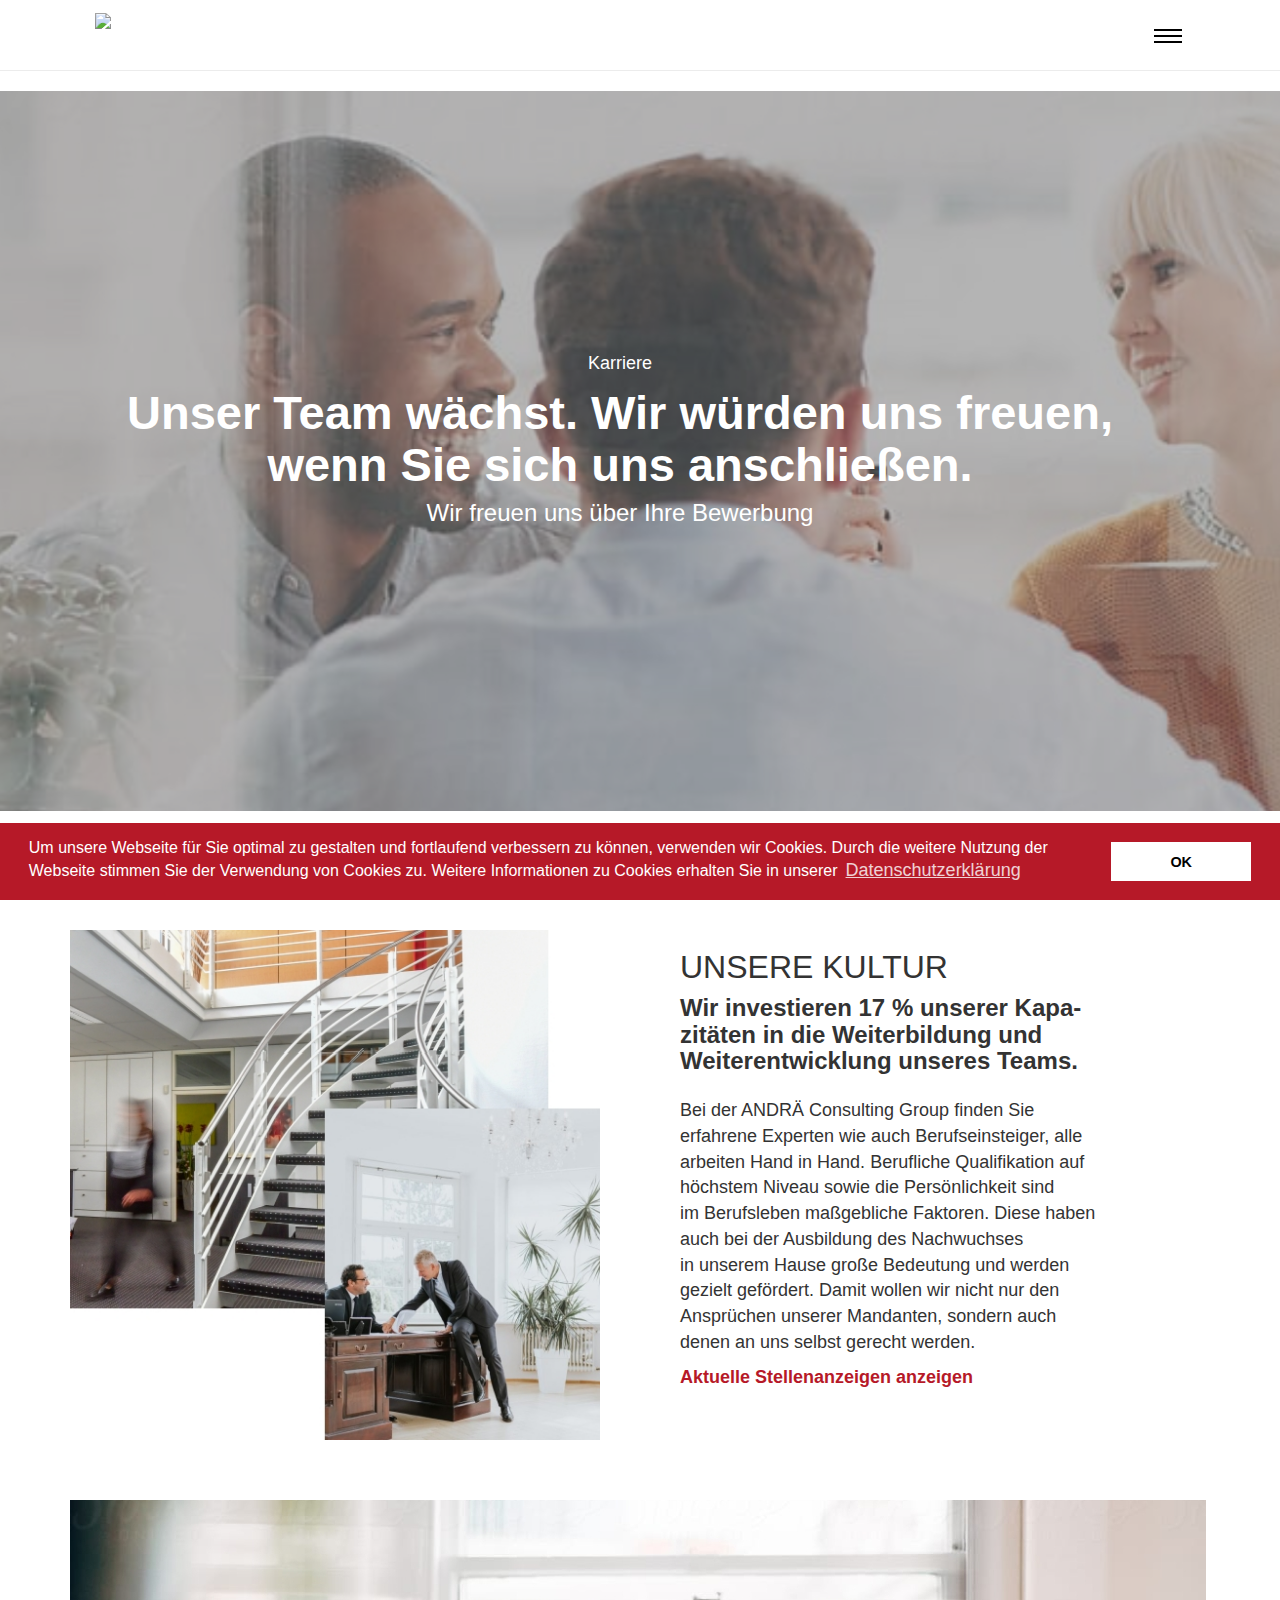
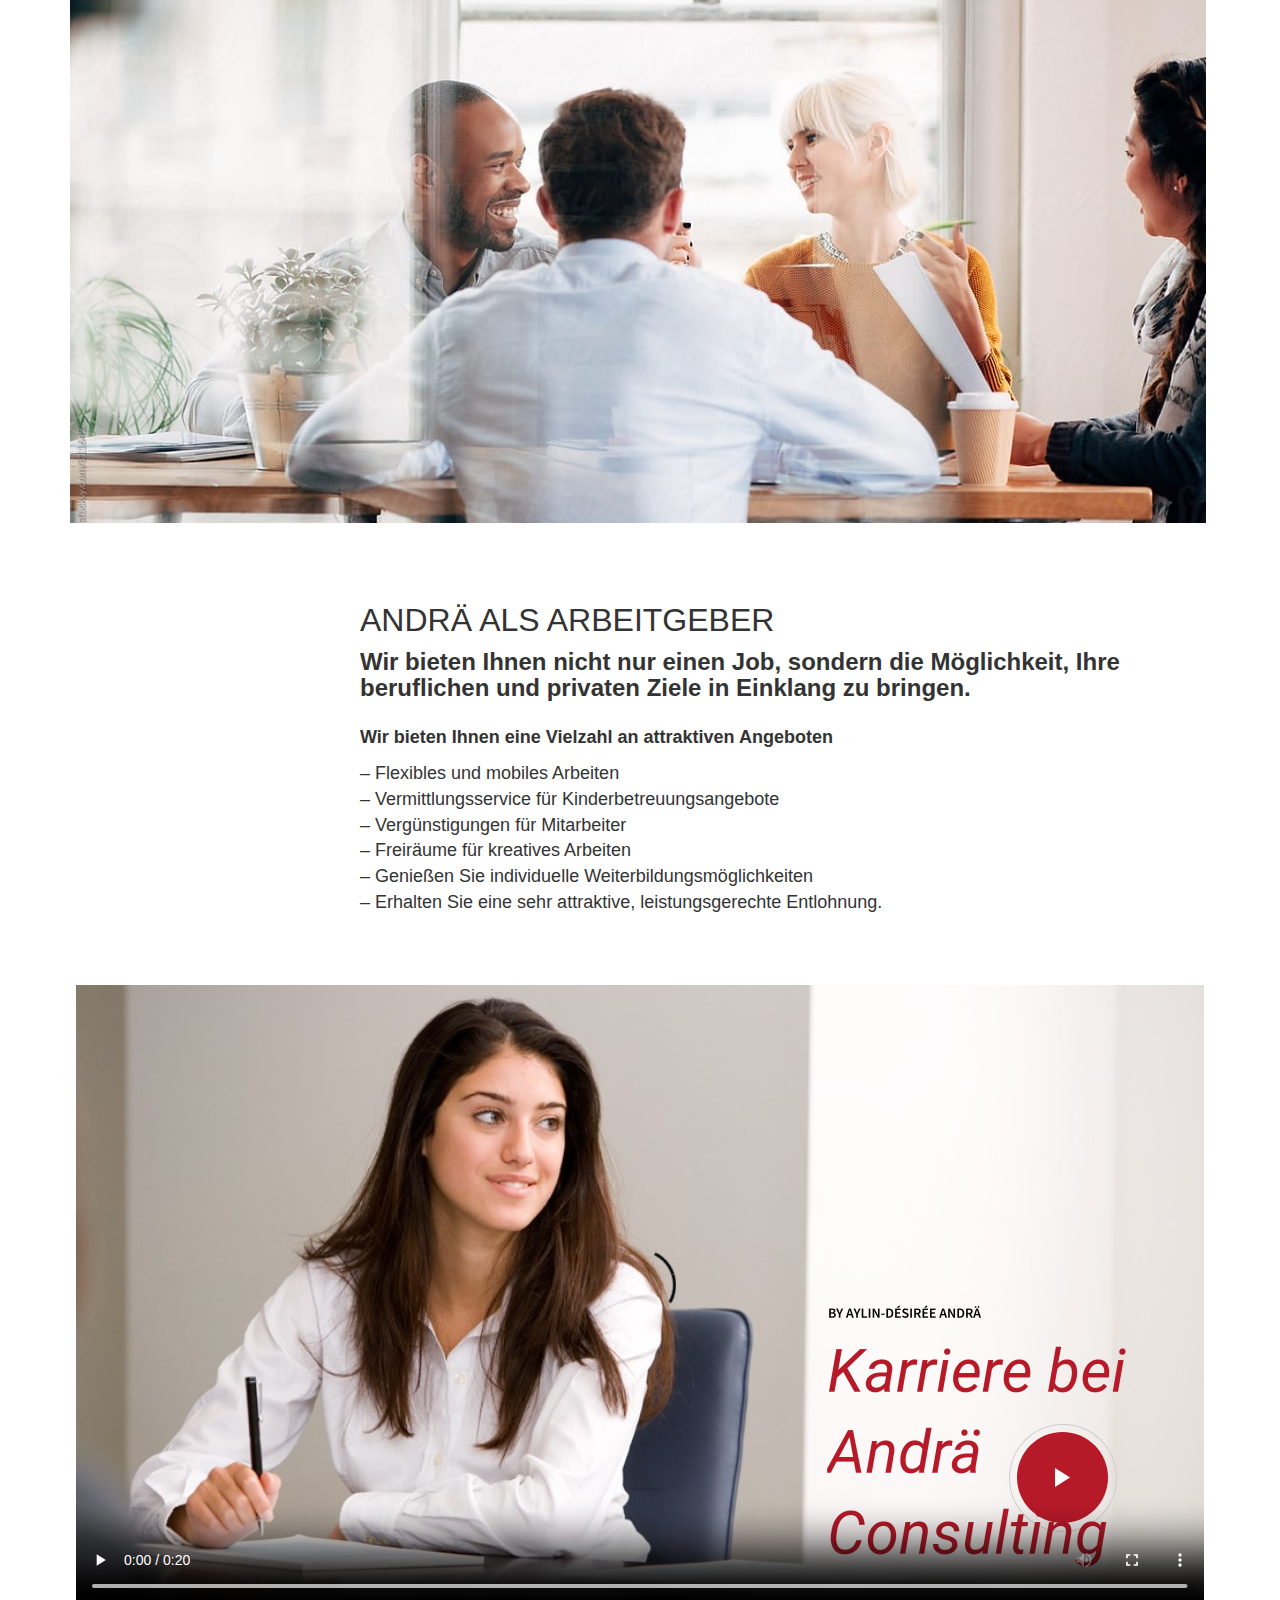
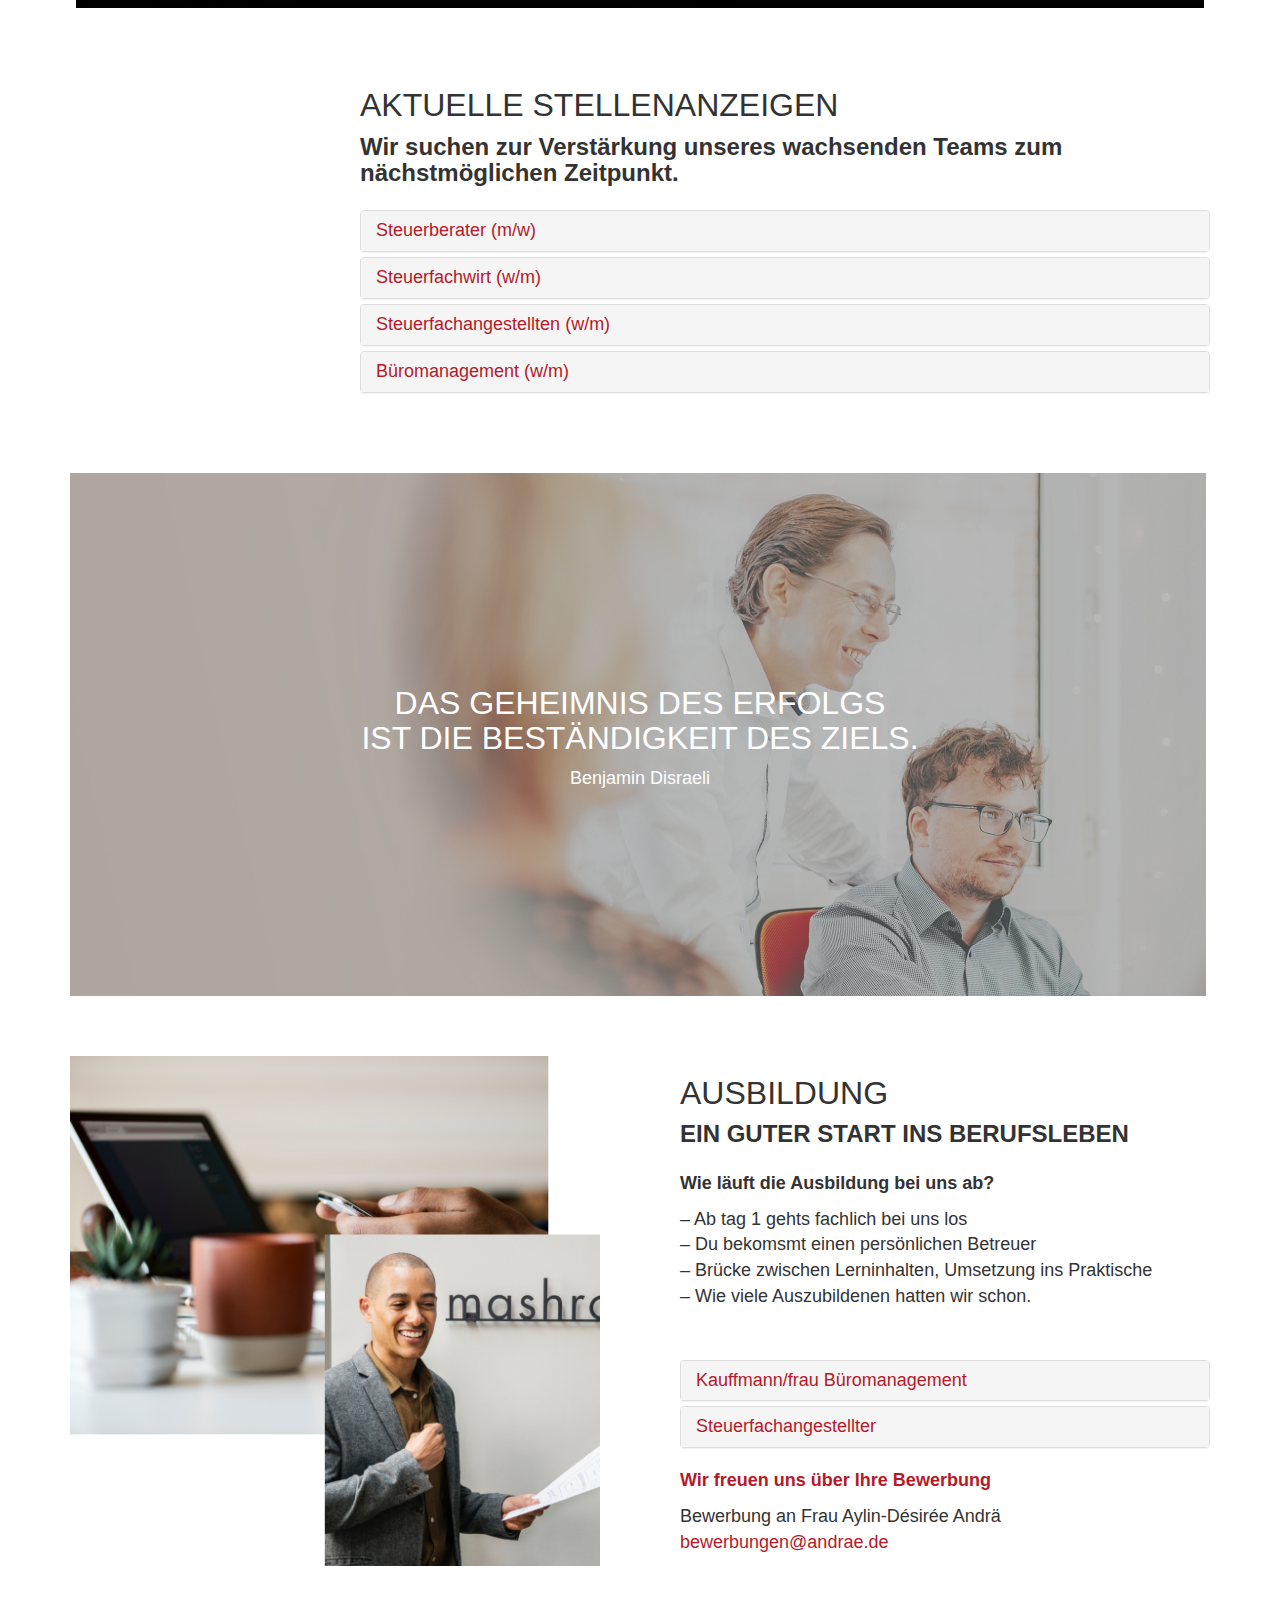
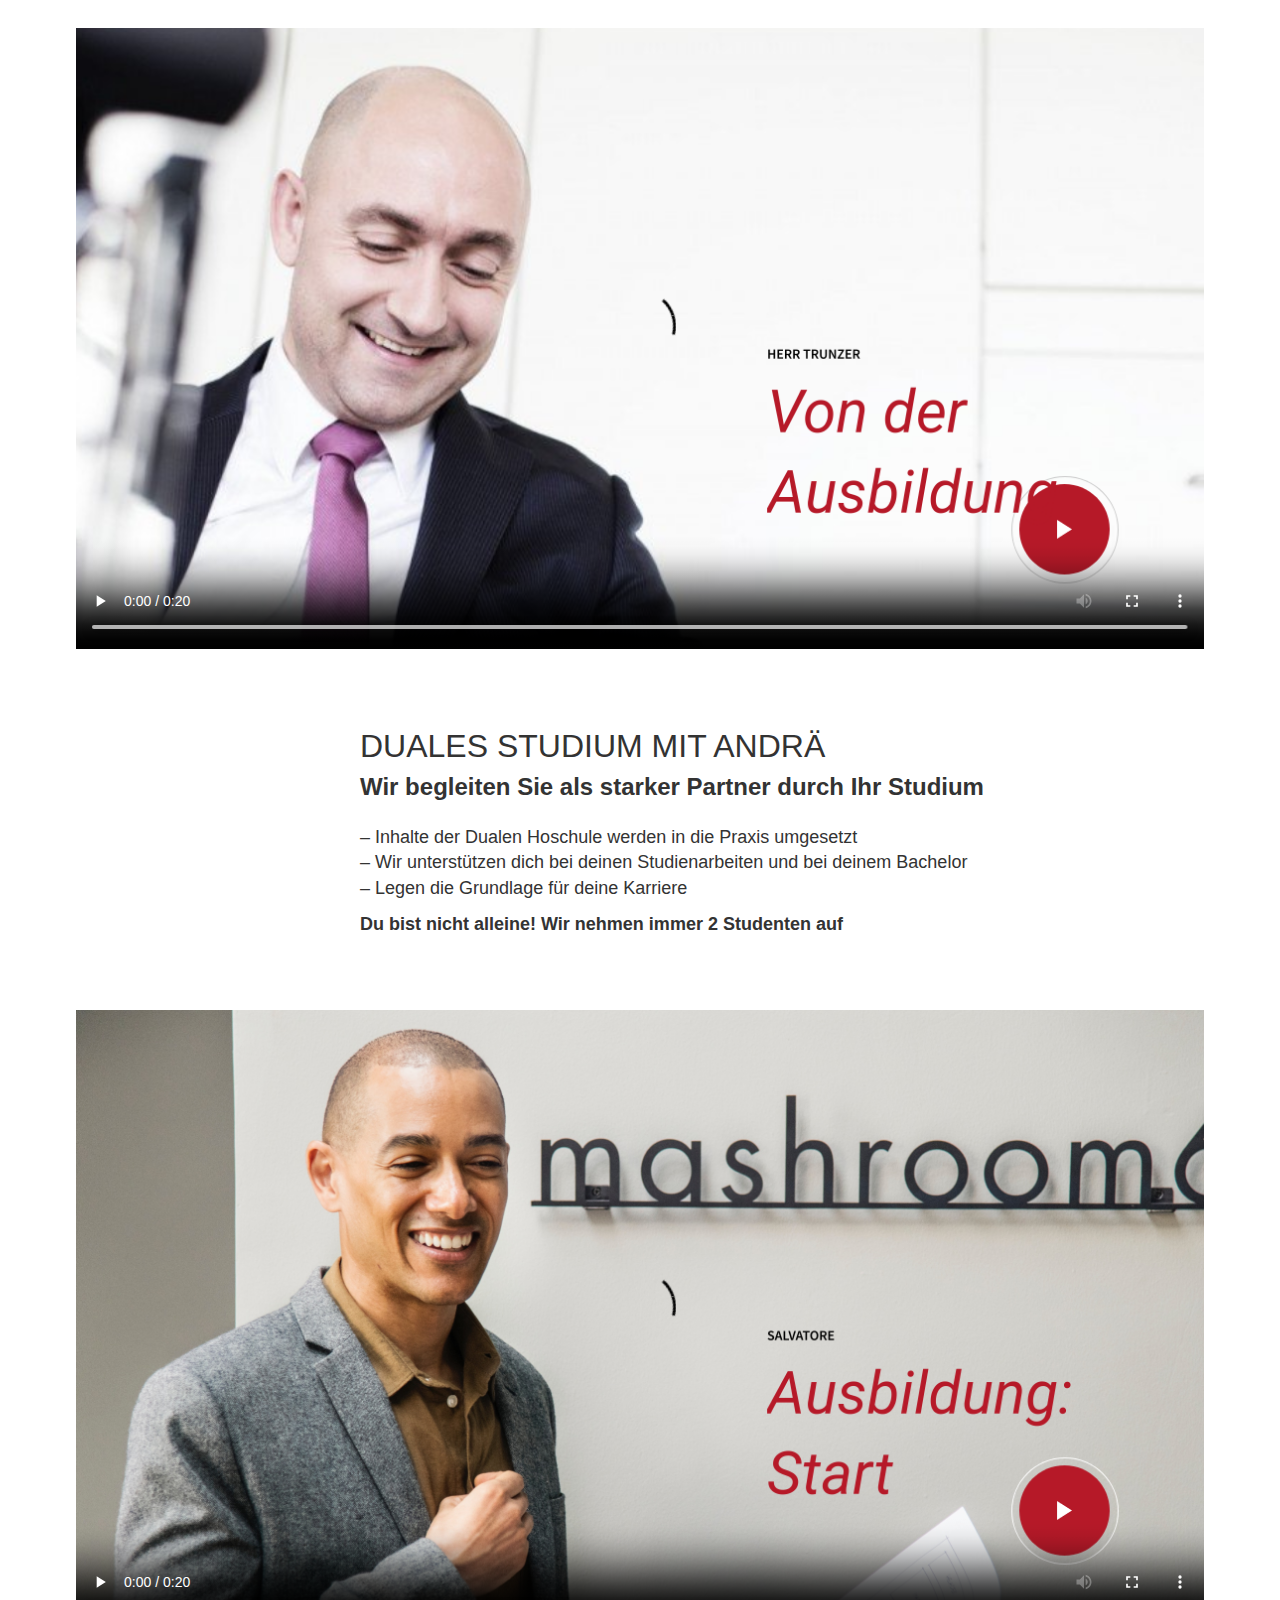
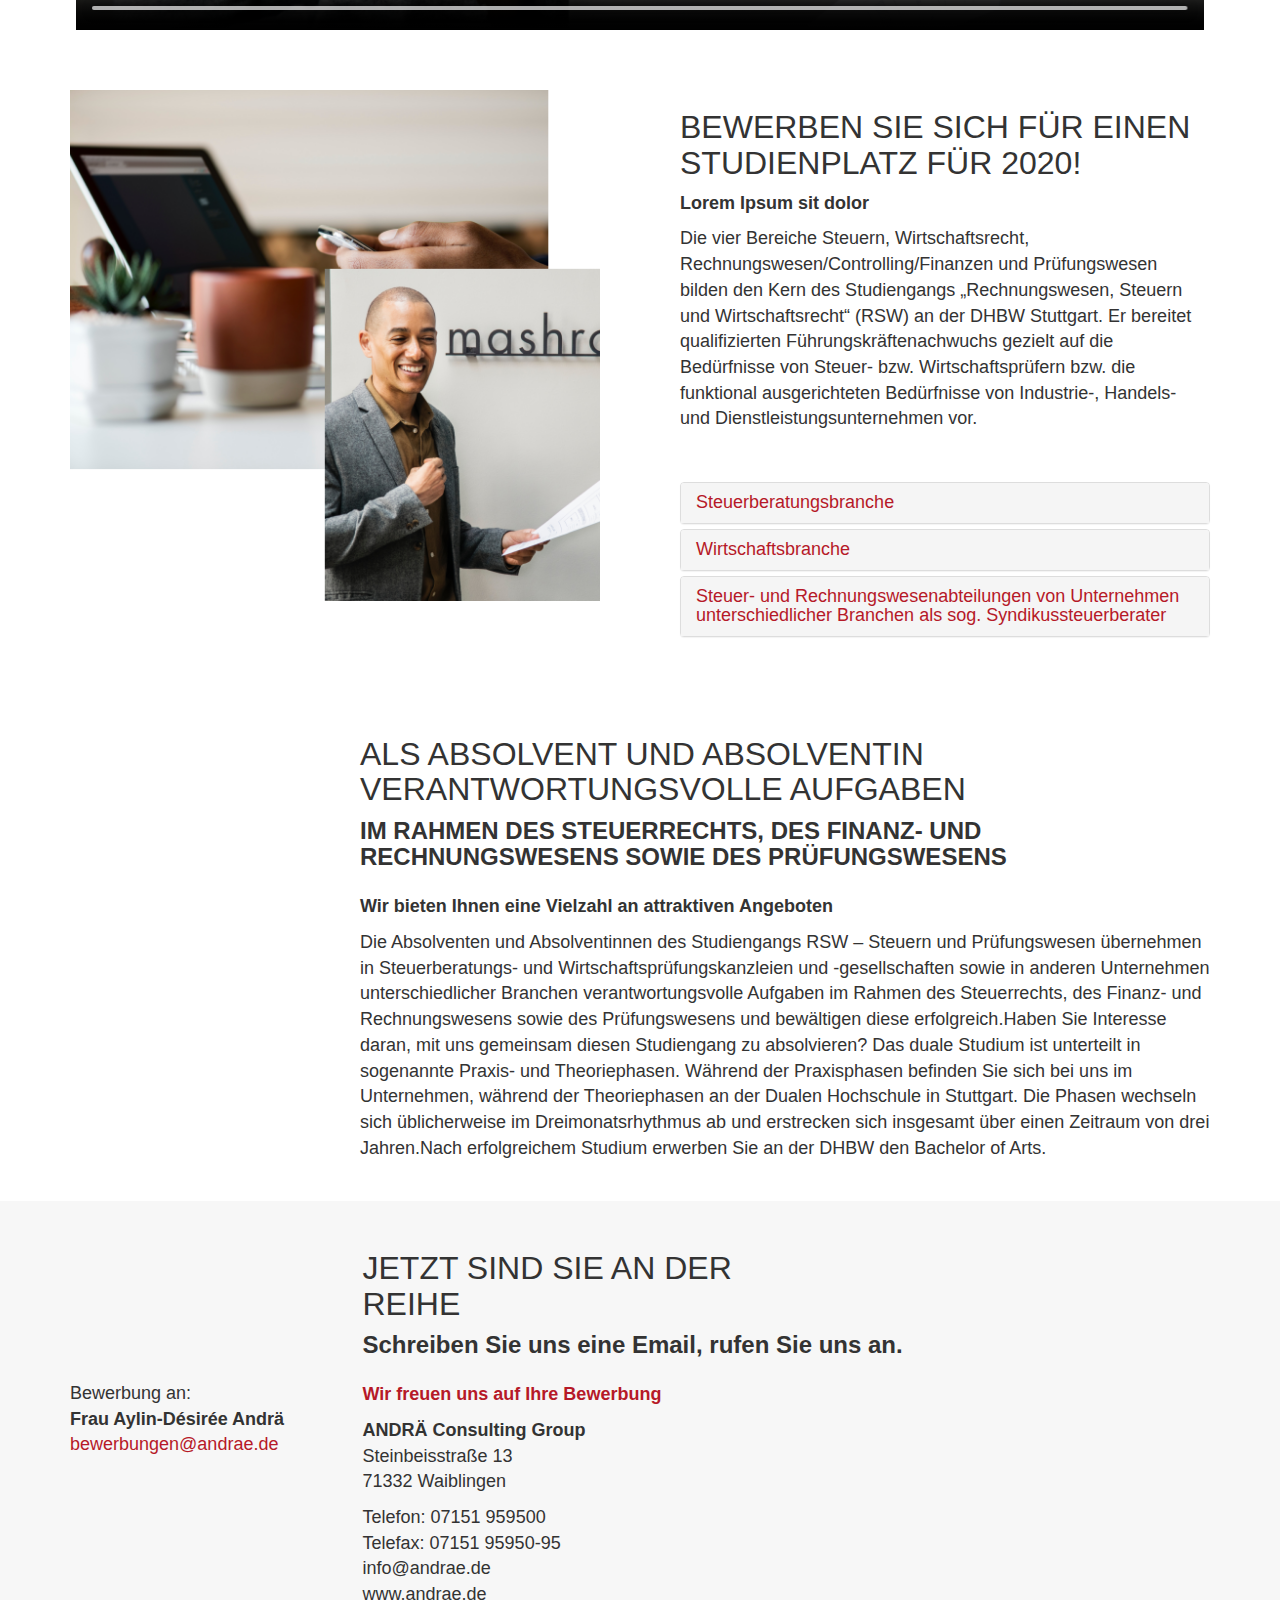
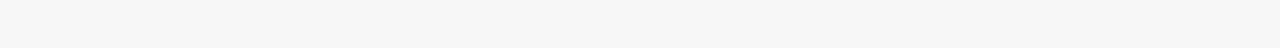
==== commit f725d9d6: "edit" ====
--- a/andrae.de/andrae-group/karriere/index.html
+++ b/andrae.de/andrae-group/karriere/index.html
@@ -598,7 +598,14 @@
                     </div>
                 </div>
                 <div class="section container">
-                    <img src="img/center-img2.jpg" loading="lazy" alt="" class="res-i">
+                    <div class="img-wrap-center">
+                        <img src="img/center-img2.jpg" loading="lazy" alt="" class="res-i">
+                        <div class="img-wrap-center__caption">
+
+                            <h2 >DAS GEHEIMNIS DES ERFOLGS  <br> IST DIE BESTÄNDIGKEIT DES ZIELS.</h2>
+                            <p  >Benjamin Disraeli</p>
+                        </div>
+                    </div>
                 </div>
                 <div class="section container" id="Ausbildung">
                     <div class="row row--lg">
--- a/andrae.de/andrae-group/karriere/css/style.css
+++ b/andrae.de/andrae-group/karriere/css/style.css
@@ -35,7 +35,7 @@
           justify-content: center;
   padding-top: 2.5rem;
   padding-bottom: 2.5rem;
-  min-height: calc(100vh - 80px);
+  min-height: calc(100vh - 180px);
 }
 .headerBlock::before {
   content: "";
@@ -241,4 +241,24 @@
 }
 .contact-data strong a {
   color: #b61928 !important;
+}
+
+.img-wrap-center {
+  position: relative;
+}
+
+.img-wrap-center__caption {
+  position: absolute;
+  left: 50%;
+  top: 50%;
+  bottom: auto;
+  right: auto;
+  -webkit-transform: translate(-50%, -50%);
+      -ms-transform: translate(-50%, -50%);
+          transform: translate(-50%, -50%);
+  text-align: center;
+  color: #ffffff;
+  font-size: 18px;
+  font-weight: 300;
+  width: 100%;
 }